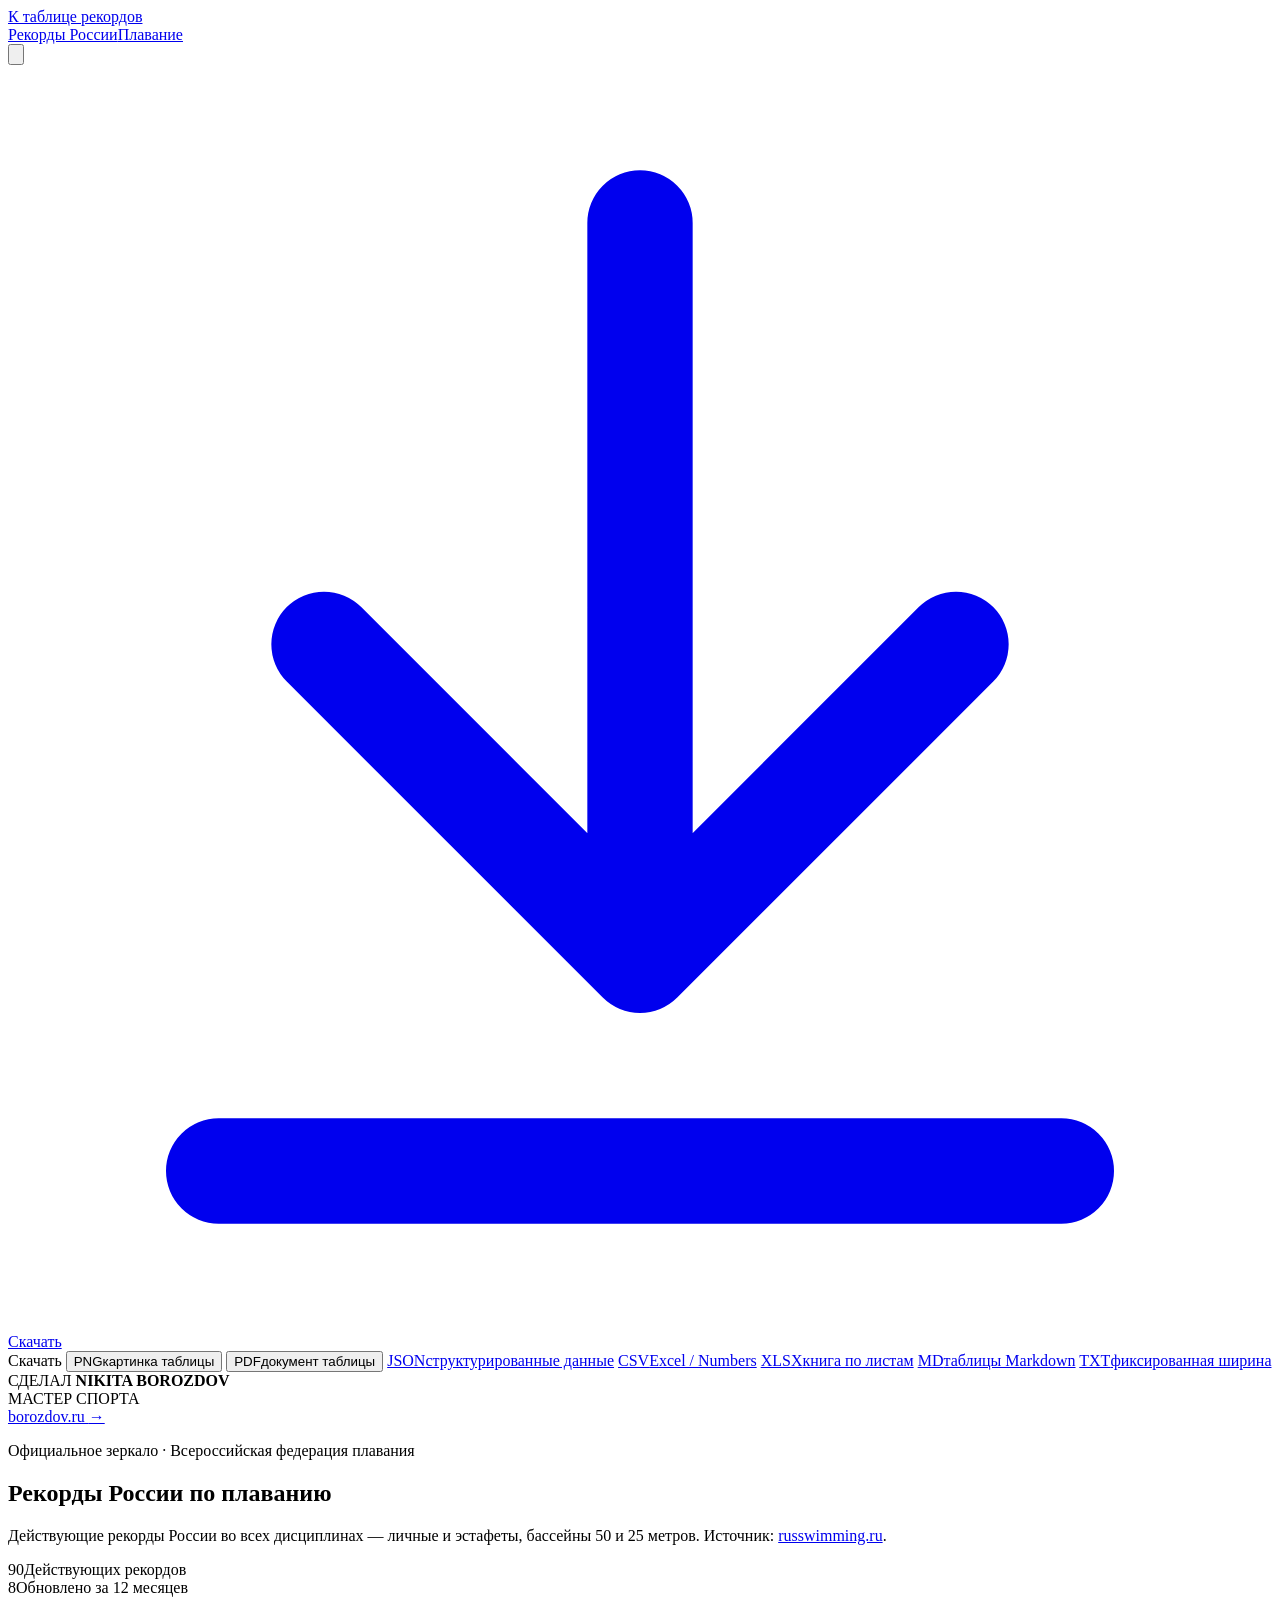
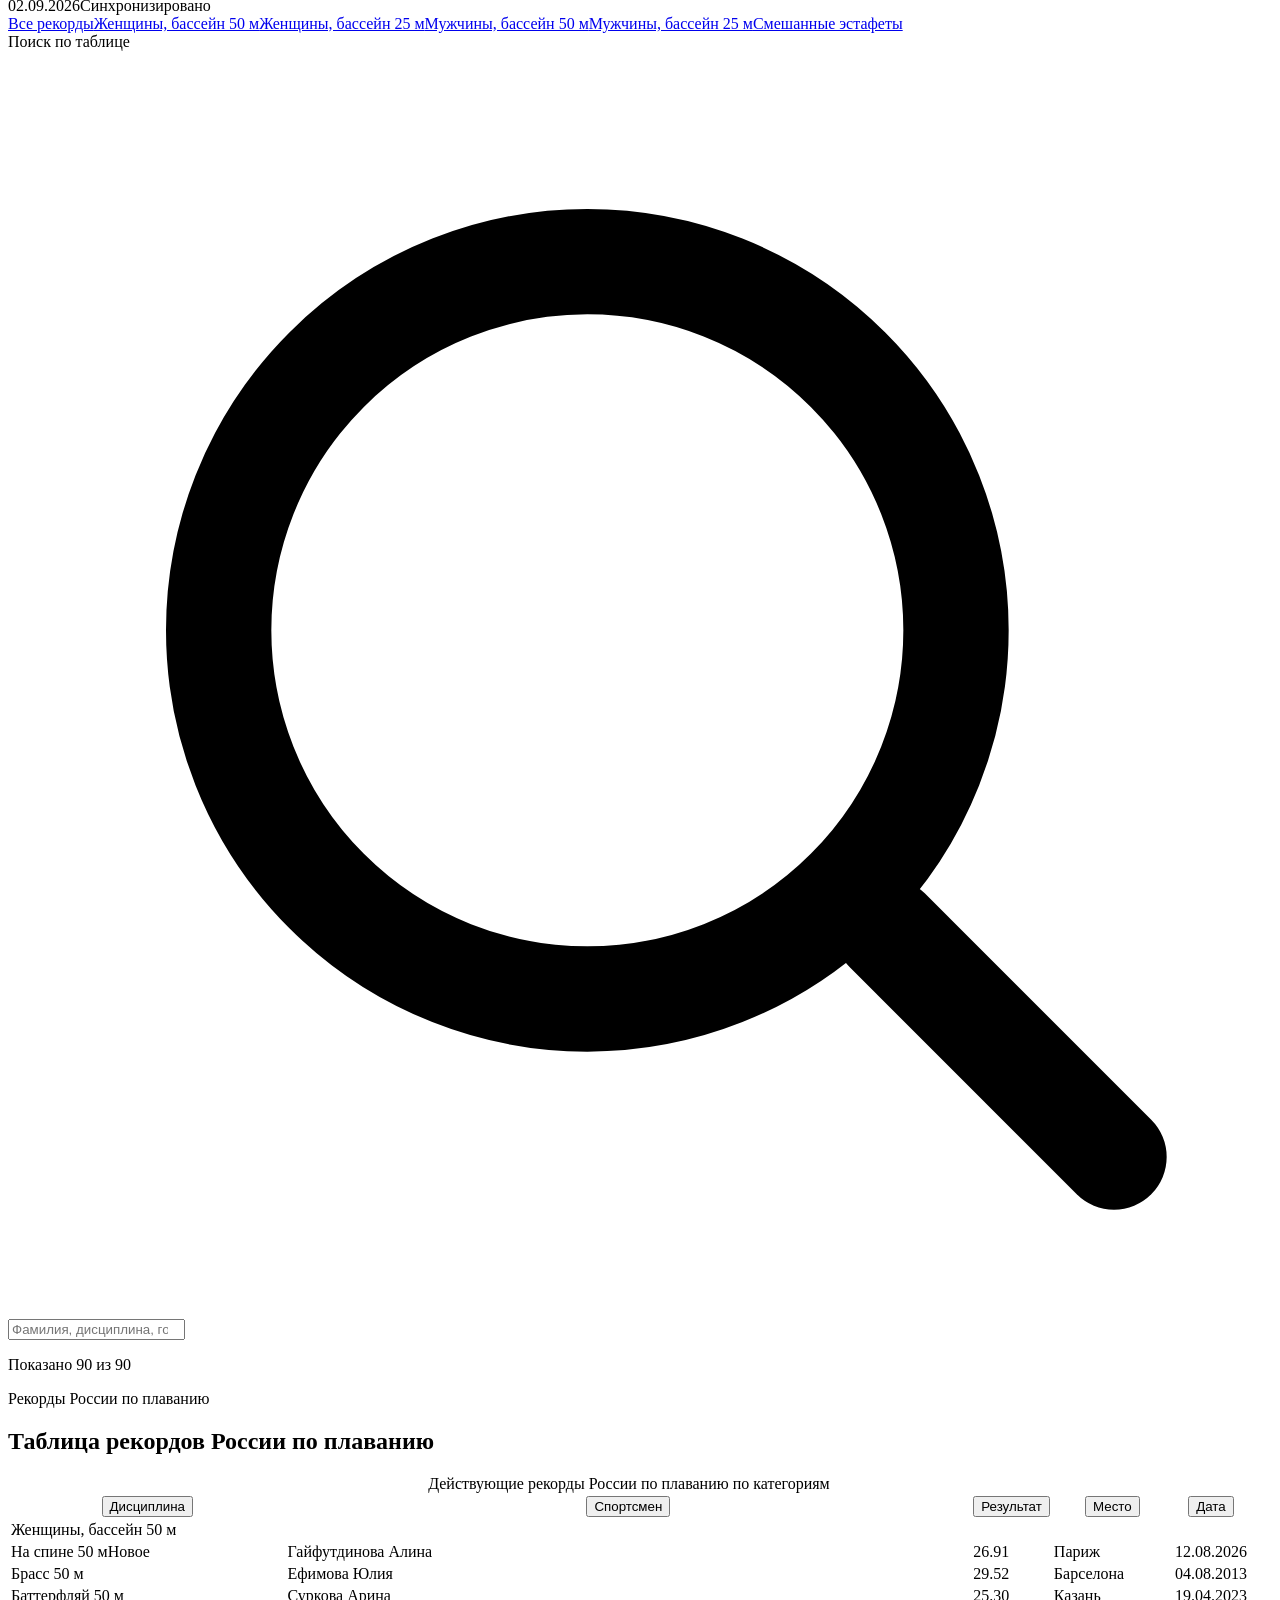
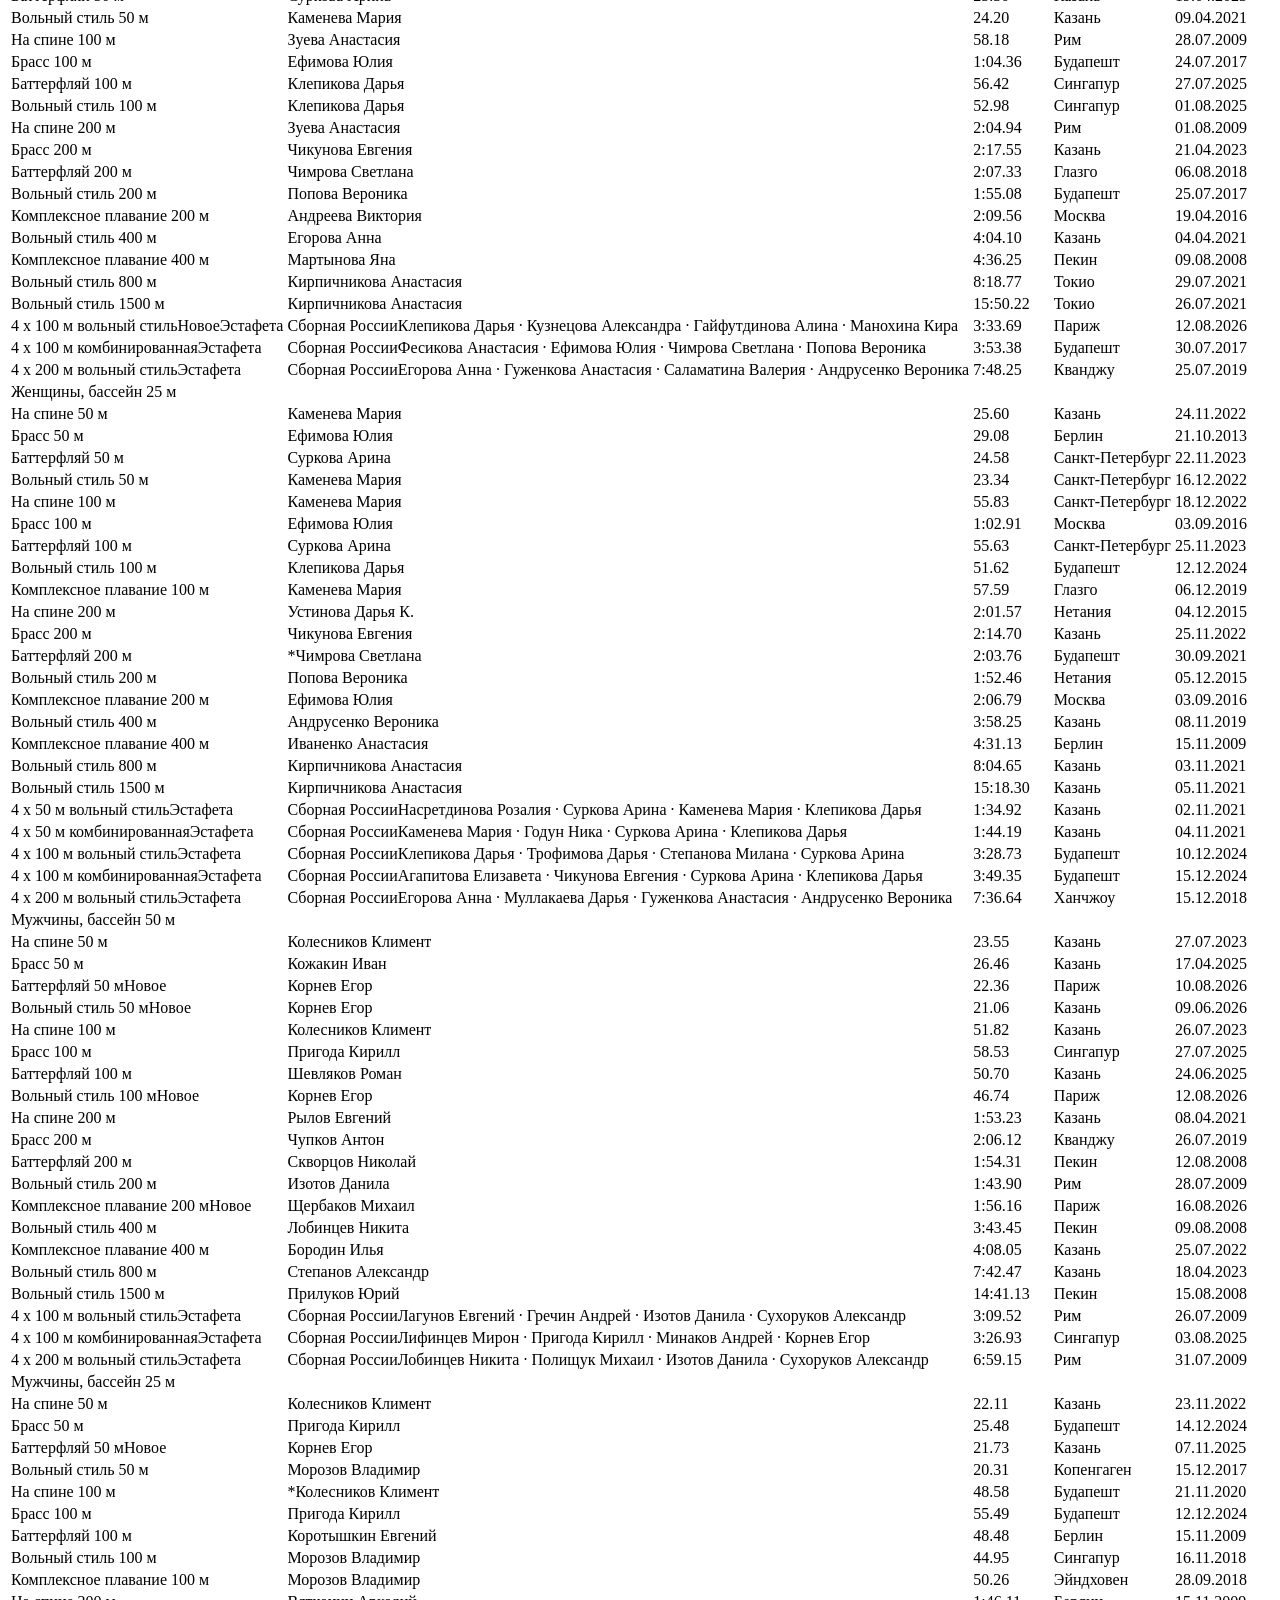
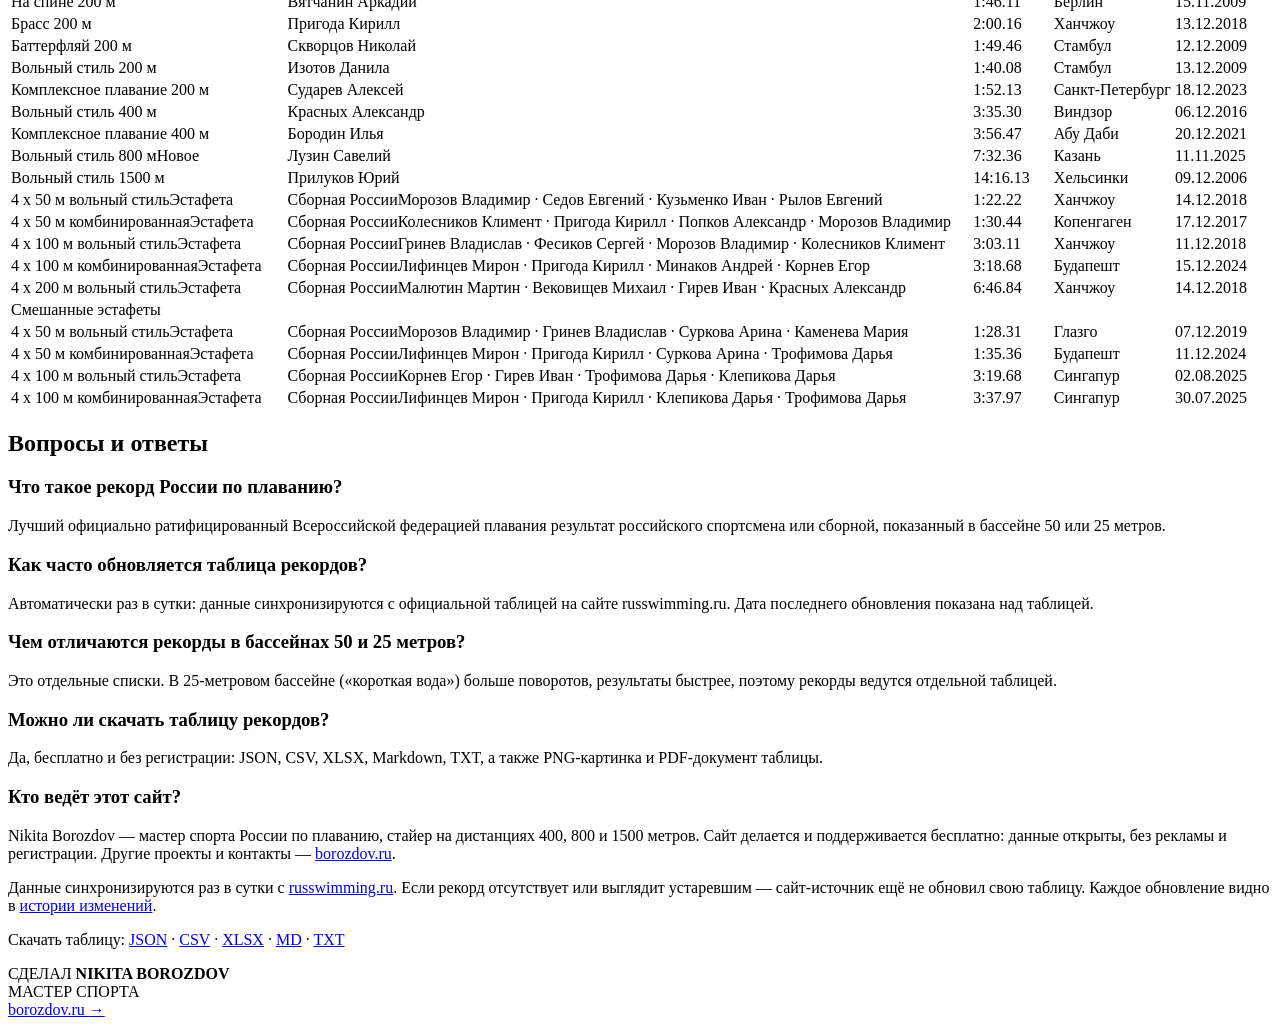
==== public/index.html @ 1150b436 "fix: заголовок группы на мобильном прижат к краю — специфичность CSS table.records tbody td { paddin" ====
<!doctype html>
<html lang="ru" class="no-js" data-theme="obsidian">
<head>
<meta charset="utf-8">
<meta name="viewport" content="width=device-width, initial-scale=1, viewport-fit=cover">
<meta name="theme-color" id="theme-color" content="#0d0d0d">
<script>
(function () {
  var d = document.documentElement;
  d.classList.remove("no-js");
  var lik = "obsidian";
  try {
    var saved = localStorage.getItem("lik");
    if (saved === "titan" || saved === "obsidian") lik = saved;
    else if (window.matchMedia("(prefers-color-scheme: light)").matches) lik = "titan";
  } catch (e) {}
  d.setAttribute("data-theme", lik);
  var m = document.getElementById("theme-color");
  if (m) m.setAttribute("content", lik === "titan" ? "#fafafa" : "#0d0d0d");
})();
</script>
<title>Рекорды России по плаванию — таблица 2026, бассейны 50 и 25 м</title>
<meta name="description" content="Действующие рекорды России по плаванию: мужчины, женщины и эстафеты, бассейны 50 и 25 м. Таблица обновляется ежедневно. Скачать бесплатно: JSON, CSV, XLSX, PDF.">
<meta name="keywords" content="рекорды России по плаванию, плавание рекорды, вольный стиль, брасс, баттерфляй, на спине, комплексное плавание, бассейн 50м, бассейн 25м, russwimming">
<meta name="robots" content="index, follow">
<meta name="author" content="Никита Бороздов">
<link rel="canonical" href="https://russwimming-records.borozdov.ru/">
<meta property="og:type" content="website">
<meta property="og:site_name" content="Рекорды России по плаванию">
<meta property="og:title" content="Рекорды России по плаванию">
<meta property="og:description" content="Действующие рекорды России по плаванию: мужчины, женщины и эстафеты, бассейны 50 и 25 м. Таблица обновляется ежедневно. Скачать бесплатно: JSON, CSV, XLSX, PDF.">
<meta property="og:url" content="https://russwimming-records.borozdov.ru/">
<meta property="og:locale" content="ru_RU">
<meta property="og:image" content="https://russwimming-records.borozdov.ru/og-image.png">
<meta property="og:image:width" content="1200">
<meta property="og:image:height" content="630">
<meta property="og:image:alt" content="Рекорды России по плаванию — актуальная таблица">
<meta name="twitter:card" content="summary_large_image">
<meta name="twitter:title" content="Рекорды России по плаванию">
<meta name="twitter:description" content="Действующие рекорды России по плаванию: мужчины, женщины и эстафеты, бассейны 50 и 25 м. Таблица обновляется ежедневно. Скачать бесплатно: JSON, CSV, XLSX, PDF.">
<meta name="twitter:image" content="https://russwimming-records.borozdov.ru/og-image.png">
<meta name="google-site-verification" content="qOwWmdq24kGcVTyxc1GL2W8TxQk63Z5lBH3NSv4hH4s">
<meta name="yandex-verification" content="80f947e774535d84">
<link rel="icon" href="data:image/svg+xml;utf8,<svg xmlns='http://www.w3.org/2000/svg' viewBox='0 0 100 100'><rect width='100' height='100' rx='16' fill='%23fafafa'/><text x='49' y='72.5' text-anchor='middle' font-family='Inter,Helvetica Neue,Helvetica,Arial,sans-serif' font-weight='600' font-size='62' fill='%230d0d0d'>Р</text></svg>">
<link rel="icon" href="/favicon.ico" sizes="48x48">
<link rel="apple-touch-icon" href="/apple-touch-icon.png">
<meta name="apple-mobile-web-app-title" content="Рекорды">
<meta name="mobile-web-app-capable" content="yes">
<meta name="apple-mobile-web-app-capable" content="yes">
<meta name="apple-mobile-web-app-status-bar-style" content="default">
<link rel="manifest" href="/site.webmanifest">
<link rel="apple-touch-startup-image" media="screen and (device-width: 440px) and (device-height: 956px) and (-webkit-device-pixel-ratio: 3) and (orientation: portrait)" href="/splash/440x956-3x.png">
<link rel="apple-touch-startup-image" media="screen and (device-width: 430px) and (device-height: 932px) and (-webkit-device-pixel-ratio: 3) and (orientation: portrait)" href="/splash/430x932-3x.png">
<link rel="apple-touch-startup-image" media="screen and (device-width: 428px) and (device-height: 926px) and (-webkit-device-pixel-ratio: 3) and (orientation: portrait)" href="/splash/428x926-3x.png">
<link rel="apple-touch-startup-image" media="screen and (device-width: 420px) and (device-height: 912px) and (-webkit-device-pixel-ratio: 3) and (orientation: portrait)" href="/splash/420x912-3x.png">
<link rel="apple-touch-startup-image" media="screen and (device-width: 414px) and (device-height: 896px) and (-webkit-device-pixel-ratio: 3) and (orientation: portrait)" href="/splash/414x896-3x.png">
<link rel="apple-touch-startup-image" media="screen and (device-width: 414px) and (device-height: 896px) and (-webkit-device-pixel-ratio: 2) and (orientation: portrait)" href="/splash/414x896-2x.png">
<link rel="apple-touch-startup-image" media="screen and (device-width: 414px) and (device-height: 736px) and (-webkit-device-pixel-ratio: 3) and (orientation: portrait)" href="/splash/414x736-3x.png">
<link rel="apple-touch-startup-image" media="screen and (device-width: 402px) and (device-height: 874px) and (-webkit-device-pixel-ratio: 3) and (orientation: portrait)" href="/splash/402x874-3x.png">
<link rel="apple-touch-startup-image" media="screen and (device-width: 393px) and (device-height: 852px) and (-webkit-device-pixel-ratio: 3) and (orientation: portrait)" href="/splash/393x852-3x.png">
<link rel="apple-touch-startup-image" media="screen and (device-width: 390px) and (device-height: 844px) and (-webkit-device-pixel-ratio: 3) and (orientation: portrait)" href="/splash/390x844-3x.png">
<link rel="apple-touch-startup-image" media="screen and (device-width: 375px) and (device-height: 812px) and (-webkit-device-pixel-ratio: 3) and (orientation: portrait)" href="/splash/375x812-3x.png">
<link rel="apple-touch-startup-image" media="screen and (device-width: 375px) and (device-height: 667px) and (-webkit-device-pixel-ratio: 2) and (orientation: portrait)" href="/splash/375x667-2x.png">
<link rel="apple-touch-startup-image" media="screen and (device-width: 1032px) and (device-height: 1376px) and (-webkit-device-pixel-ratio: 2) and (orientation: portrait)" href="/splash/1032x1376-2x.png">
<link rel="apple-touch-startup-image" media="screen and (device-width: 1032px) and (device-height: 1376px) and (-webkit-device-pixel-ratio: 2) and (orientation: landscape)" href="/splash/1032x1376-2x-landscape.png">
<link rel="apple-touch-startup-image" media="screen and (device-width: 1024px) and (device-height: 1366px) and (-webkit-device-pixel-ratio: 2) and (orientation: portrait)" href="/splash/1024x1366-2x.png">
<link rel="apple-touch-startup-image" media="screen and (device-width: 1024px) and (device-height: 1366px) and (-webkit-device-pixel-ratio: 2) and (orientation: landscape)" href="/splash/1024x1366-2x-landscape.png">
<link rel="apple-touch-startup-image" media="screen and (device-width: 834px) and (device-height: 1210px) and (-webkit-device-pixel-ratio: 2) and (orientation: portrait)" href="/splash/834x1210-2x.png">
<link rel="apple-touch-startup-image" media="screen and (device-width: 834px) and (device-height: 1210px) and (-webkit-device-pixel-ratio: 2) and (orientation: landscape)" href="/splash/834x1210-2x-landscape.png">
<link rel="apple-touch-startup-image" media="screen and (device-width: 834px) and (device-height: 1194px) and (-webkit-device-pixel-ratio: 2) and (orientation: portrait)" href="/splash/834x1194-2x.png">
<link rel="apple-touch-startup-image" media="screen and (device-width: 834px) and (device-height: 1194px) and (-webkit-device-pixel-ratio: 2) and (orientation: landscape)" href="/splash/834x1194-2x-landscape.png">
<link rel="apple-touch-startup-image" media="screen and (device-width: 834px) and (device-height: 1112px) and (-webkit-device-pixel-ratio: 2) and (orientation: portrait)" href="/splash/834x1112-2x.png">
<link rel="apple-touch-startup-image" media="screen and (device-width: 834px) and (device-height: 1112px) and (-webkit-device-pixel-ratio: 2) and (orientation: landscape)" href="/splash/834x1112-2x-landscape.png">
<link rel="apple-touch-startup-image" media="screen and (device-width: 820px) and (device-height: 1180px) and (-webkit-device-pixel-ratio: 2) and (orientation: portrait)" href="/splash/820x1180-2x.png">
<link rel="apple-touch-startup-image" media="screen and (device-width: 820px) and (device-height: 1180px) and (-webkit-device-pixel-ratio: 2) and (orientation: landscape)" href="/splash/820x1180-2x-landscape.png">
<link rel="apple-touch-startup-image" media="screen and (device-width: 810px) and (device-height: 1080px) and (-webkit-device-pixel-ratio: 2) and (orientation: portrait)" href="/splash/810x1080-2x.png">
<link rel="apple-touch-startup-image" media="screen and (device-width: 810px) and (device-height: 1080px) and (-webkit-device-pixel-ratio: 2) and (orientation: landscape)" href="/splash/810x1080-2x-landscape.png">
<link rel="apple-touch-startup-image" media="screen and (device-width: 768px) and (device-height: 1024px) and (-webkit-device-pixel-ratio: 2) and (orientation: portrait)" href="/splash/768x1024-2x.png">
<link rel="apple-touch-startup-image" media="screen and (device-width: 768px) and (device-height: 1024px) and (-webkit-device-pixel-ratio: 2) and (orientation: landscape)" href="/splash/768x1024-2x-landscape.png">
<link rel="apple-touch-startup-image" media="screen and (device-width: 744px) and (device-height: 1133px) and (-webkit-device-pixel-ratio: 2) and (orientation: portrait)" href="/splash/744x1133-2x.png">
<link rel="apple-touch-startup-image" media="screen and (device-width: 744px) and (device-height: 1133px) and (-webkit-device-pixel-ratio: 2) and (orientation: landscape)" href="/splash/744x1133-2x-landscape.png">
<link rel="preload" href="/assets/fonts/inter-cyrillic.woff2?v=aebf2ab4" as="font" type="font/woff2" crossorigin>
<link rel="preload" href="/assets/fonts/inter-latin.woff2?v=c9407645" as="font" type="font/woff2" crossorigin>
<link rel="preload" href="/assets/fonts/jetbrains-mono-latin.woff2?v=2c32b9b3" as="font" type="font/woff2" crossorigin>
<style>/* Локальные шрифты. Сгенерировано scripts/fetch_fonts.py — руками не править. */

@font-face {
  font-family: 'Inter';
  font-style: normal;
  font-weight: 400 700;
  font-display: swap;
  src: url('/assets/fonts/inter-cyrillic.woff2?v=aebf2ab4') format('woff2');
  unicode-range: U+0301, U+0400-045F, U+0490-0491, U+04B0-04B1, U+2116;
}

@font-face {
  font-family: 'Inter';
  font-style: normal;
  font-weight: 400 700;
  font-display: swap;
  src: url('/assets/fonts/inter-latin.woff2?v=c9407645') format('woff2');
  unicode-range: U+0000-00FF, U+0131, U+0152-0153, U+02BB-02BC, U+02C6, U+02DA, U+02DC, U+0304, U+0308, U+0329, U+2000-206F, U+20AC, U+2122, U+2191, U+2193, U+2212, U+2215, U+FEFF, U+FFFD;
}

@font-face {
  font-family: 'JetBrains Mono';
  font-style: normal;
  font-weight: 400 700;
  font-display: swap;
  src: url('/assets/fonts/jetbrains-mono-cyrillic.woff2?v=4995a9a4') format('woff2');
  unicode-range: U+0301, U+0400-045F, U+0490-0491, U+04B0-04B1, U+2116;
}

@font-face {
  font-family: 'JetBrains Mono';
  font-style: normal;
  font-weight: 400 700;
  font-display: swap;
  src: url('/assets/fonts/jetbrains-mono-latin.woff2?v=2c32b9b3') format('woff2');
  unicode-range: U+0000-00FF, U+0131, U+0152-0153, U+02BB-02BC, U+02C6, U+02DA, U+02DC, U+0304, U+0308, U+0329, U+2000-206F, U+20AC, U+2122, U+2191, U+2193, U+2212, U+2215, U+FEFF, U+FFFD;
}
</style>
<link rel="stylesheet" href="/assets/style.css?v=679a16e6">
<script>
(function () {
  function start() {
    (function(m,e,t,r,i,k,a){
        m[i]=m[i]||function(){(m[i].a=m[i].a||[]).push(arguments)};
        m[i].l=1*new Date();
        for (var j = 0; j < document.scripts.length; j++) {if (document.scripts[j].src === r) { return; }}
        k=e.createElement(t),a=e.getElementsByTagName(t)[0],k.async=1,k.src=r,a.parentNode.insertBefore(k,a)
    })(window, document,'script','https://mc.yandex.ru/metrika/tag.js?id=109049034', 'ym');
    ym(109049034, 'init', {ssr:true, webvisor:true, clickmap:true, ecommerce:"dataLayer", referrer: document.referrer, url: location.href, accurateTrackBounce:true, trackLinks:true});
  }
  if (document.readyState === "complete") start();
  else window.addEventListener("load", start, { once: true });
})();
</script>
<noscript><div><img src="https://mc.yandex.ru/watch/109049034" style="position:absolute; left:-9999px;" alt=""></div></noscript>
<script type="application/ld+json">{"@context": "https://schema.org", "@graph": [{"@type": "WebSite", "@id": "https://russwimming-records.borozdov.ru/#website", "url": "https://russwimming-records.borozdov.ru/", "name": "Рекорды России по плаванию", "description": "Действующие рекорды России по плаванию: мужчины, женщины и эстафеты, бассейны 50 и 25 м. Таблица обновляется ежедневно. Скачать бесплатно: JSON, CSV, XLSX, PDF.", "inLanguage": "ru", "publisher": {"@type": "Person", "name": "Никита Бороздов", "url": "https://borozdov.ru/"}}, {"@type": "Dataset", "@id": "https://russwimming-records.borozdov.ru/#dataset", "name": "Рекорды России по плаванию", "description": "Действующие рекорды России по плаванию: мужчины, женщины и эстафеты, бассейны 50 и 25 м. Таблица обновляется ежедневно. Скачать бесплатно: JSON, CSV, XLSX, PDF.", "url": "https://russwimming-records.borozdov.ru/", "inLanguage": "ru", "keywords": ["рекорды России", "плавание", "бассейн 50 м", "бассейн 25 м", "эстафеты"], "dateModified": "2026-09-02T11:05:50Z", "temporalCoverage": "2006/2026", "isBasedOn": "https://russwimming.ru/records/russia/", "license": "https://creativecommons.org/licenses/by/4.0/", "creator": {"@type": "Organization", "name": "Всероссийская федерация плавания", "url": "https://russwimming.ru"}, "distribution": [{"@type": "DataDownload", "encodingFormat": "application/json", "contentUrl": "https://russwimming-records.borozdov.ru/records.json"}, {"@type": "DataDownload", "encodingFormat": "text/csv", "contentUrl": "https://russwimming-records.borozdov.ru/records.csv"}, {"@type": "DataDownload", "encodingFormat": "application/vnd.openxmlformats-officedocument.spreadsheetml.sheet", "contentUrl": "https://russwimming-records.borozdov.ru/records.xlsx"}, {"@type": "DataDownload", "encodingFormat": "text/markdown", "contentUrl": "https://russwimming-records.borozdov.ru/records.md"}, {"@type": "DataDownload", "encodingFormat": "text/plain", "contentUrl": "https://russwimming-records.borozdov.ru/records.txt"}]}, {"@type": "FAQPage", "@id": "https://russwimming-records.borozdov.ru/#faq", "mainEntity": [{"@type": "Question", "name": "Что такое рекорд России по плаванию?", "acceptedAnswer": {"@type": "Answer", "text": "Лучший официально ратифицированный Всероссийской федерацией плавания результат российского спортсмена или сборной, показанный в бассейне 50 или 25 метров."}}, {"@type": "Question", "name": "Как часто обновляется таблица рекордов?", "acceptedAnswer": {"@type": "Answer", "text": "Автоматически раз в сутки: данные синхронизируются с официальной таблицей на сайте russwimming.ru. Дата последнего обновления показана над таблицей."}}, {"@type": "Question", "name": "Чем отличаются рекорды в бассейнах 50 и 25 метров?", "acceptedAnswer": {"@type": "Answer", "text": "Это отдельные списки. В 25-метровом бассейне («короткая вода») больше поворотов, результаты быстрее, поэтому рекорды ведутся отдельной таблицей."}}, {"@type": "Question", "name": "Можно ли скачать таблицу рекордов?", "acceptedAnswer": {"@type": "Answer", "text": "Да, бесплатно и без регистрации: JSON, CSV, XLSX, Markdown, TXT, а также PNG-картинка и PDF-документ таблицы."}}, {"@type": "Question", "name": "Кто ведёт этот сайт?", "acceptedAnswer": {"@type": "Answer", "text": "Nikita Borozdov — мастер спорта России по плаванию, стайер на дистанциях 400, 800 и 1500 метров. Сайт делается и поддерживается бесплатно: данные открыты, без рекламы и регистрации. Другие проекты и контакты — borozdov.ru."}}]}]}</script>
</head>
<body>
<a class="skip-link" href="#table">К таблице рекордов</a>

<header class="site-header">
  <div class="shell header-inner">
    <div class="brand">
      <a class="wordmark" href="/">Рекорды России<span class="wordmark-sub">Плавание</span></a>
    </div>
    <div class="header-actions">
      <button class="icon-btn js-only" id="theme-toggle" aria-label="Сменить лик"><svg viewBox="0 0 24 24" fill="none" stroke="currentColor" stroke-width="2" stroke-linecap="round" stroke-linejoin="round" aria-hidden="true"><circle cx="12" cy="12" r="4"/><path d="M12 2v2M12 20v2M4.93 4.93l1.41 1.41M17.66 17.66l1.41 1.41M2 12h2M20 12h2M4.93 19.07l1.41-1.41M17.66 6.34l1.41-1.41"/></svg></button>
      <div class="dl" id="dl-menu">
        <a class="btn btn-primary" id="dl-btn" href="#downloads" aria-haspopup="true" aria-expanded="false" aria-controls="dl-panel">
          <svg viewBox="0 0 24 24" fill="none" stroke="currentColor" stroke-width="2" stroke-linecap="round" stroke-linejoin="round" aria-hidden="true"><path d="M12 3v12M6 11l6 6 6-6M4 21h16"/></svg>
          <span class="btn-label">Скачать</span>
        </a>
        <div class="dl-panel" id="dl-panel">
          <span class="label dl-title" aria-hidden="true">Скачать</span>
          <button type="button" class="js-only" id="dl-png-btn"><span class="fmt">PNG</span><span class="hint">картинка таблицы</span></button>
          <button type="button" class="js-only" id="dl-pdf-btn"><span class="fmt">PDF</span><span class="hint">документ таблицы</span></button>
          <span class="dl-sep js-only" role="separator"></span>
          <a href="/records.json" download><span class="fmt">JSON</span><span class="hint">структурированные данные</span></a>
          <a href="/records.csv" download><span class="fmt">CSV</span><span class="hint">Excel / Numbers</span></a>
          <a href="/records.xlsx" download><span class="fmt">XLSX</span><span class="hint">книга по листам</span></a>
          <a href="/records.md" download><span class="fmt">MD</span><span class="hint">таблицы Markdown</span></a>
          <a href="/records.txt" download><span class="fmt">TXT</span><span class="hint">фиксированная ширина</span></a>
          <span class="dl-sep js-only" id="install-sep" role="separator" hidden></span>
          <button type="button" class="js-only" id="install" hidden><span class="fmt">APP</span><span class="hint">установить приложение</span></button>
        </div>
      </div>
    </div>
  </div>
</header>
<p class="net-note label js-only" id="net-note" hidden></p>

<div class="author-strip">
  <div class="shell author-strip-inner">
    <div class="signature">СДЕЛАЛ <b>NIKITA BOROZDOV</b><br>МАСТЕР СПОРТА</div>
    <a class="btn author-link" href="https://borozdov.ru/?utm_source=russwimming-records.borozdov.ru&amp;utm_medium=referral&amp;utm_campaign=header" rel="author noopener" target="_blank">borozdov.ru <span class="arrow" aria-hidden="true">&#8594;</span></a>
  </div>
</div>

<main class="shell" id="main">
  <section class="hero">
    <p class="label">Официальное зеркало · Всероссийская федерация плавания</p>
    <h1>Рекорды России по плаванию</h1>
    <p class="hero-meta">Действующие рекорды России во всех дисциплинах — личные и эстафеты, бассейны 50 и 25 метров. Источник: <a href="https://russwimming.ru/records/russia/" rel="noopener" target="_blank">russwimming.ru</a>.</p>
    <div class="stat-strip"><div class="stat"><span class="stat-value">90</span><span class="label">Действующих рекордов</span></div><div class="stat"><span class="stat-value">8</span><span class="label">Обновлено за 12 месяцев</span></div><div class="stat"><span class="stat-value">02.09.2026</span><span class="label">Синхронизировано</span></div></div>
  </section>

  <nav class="cat-nav" aria-label="Категории рекордов"><a class="cat-link is-current" href="/" aria-current="page">Все рекорды</a><a class="cat-link" href="/women-lcm/">Женщины, бассейн 50 м</a><a class="cat-link" href="/women-scm/">Женщины, бассейн 25 м</a><a class="cat-link" href="/men-lcm/">Мужчины, бассейн 50 м</a><a class="cat-link" href="/men-scm/">Мужчины, бассейн 25 м</a><a class="cat-link" href="/mixed/">Смешанные эстафеты</a></nav>

  <section class="controls js-only" aria-label="Поиск и фильтры">
    <div class="search-row">
      <label class="search">
        <span class="sr-only">Поиск по таблице</span>
        <svg class="search-icon" viewBox="0 0 24 24" fill="none" stroke="currentColor" stroke-width="2" stroke-linecap="round" aria-hidden="true"><circle cx="11" cy="11" r="7"/><path d="m21 21-4.3-4.3"/></svg>
        <input id="search" type="search" placeholder="Фамилия, дисциплина, город…" autocomplete="off" autocorrect="off" autocapitalize="off" spellcheck="false" enterkeyhint="search">
      </label>
      <p class="result-count label" id="visible-count" role="status" aria-live="polite">Показано 90 из 90</p>
    </div>
    <div class="filters" id="filters"></div>
  </section>

  <p class="print-head"><span class="print-title">Рекорды России по плаванию</span><span class="print-meta"></span></p>

  <section id="table" tabindex="-1" aria-labelledby="table-h">
    <h2 id="table-h" class="sr-only">Таблица рекордов России по плаванию</h2>
    <div class="table-frame"><div class="table-scroll"><table class="records" role="table"><caption class="sr-only">Действующие рекорды России по плаванию по категориям</caption><thead role="rowgroup"><tr role="row"><th scope="col" role="columnheader" class="col-disc th-sortable" data-key="disc" aria-sort="none"><button type="button" class="th-btn">Дисциплина<span class="sort-ind" aria-hidden="true"></span></button></th><th scope="col" role="columnheader" class="col-athlete th-sortable" data-key="athlete" aria-sort="none"><button type="button" class="th-btn">Спортсмен<span class="sort-ind" aria-hidden="true"></span></button></th><th scope="col" role="columnheader" class="col-result th-sortable" data-key="result" aria-sort="none"><button type="button" class="th-btn">Результат<span class="sort-ind" aria-hidden="true"></span></button></th><th scope="col" role="columnheader" class="col-location th-sortable" data-key="location" aria-sort="none"><button type="button" class="th-btn">Место<span class="sort-ind" aria-hidden="true"></span></button></th><th scope="col" role="columnheader" class="col-date th-sortable" data-key="date" aria-sort="none"><button type="button" class="th-btn">Дата<span class="sort-ind" aria-hidden="true"></span></button></th></tr></thead><tbody role="rowgroup" data-cat="women-lcm" aria-label="Женщины, бассейн 50 м"><tr class="group-row" role="row"><td role="cell" colspan="5"><span class="group-title">Женщины, бассейн 50 м</span></td></tr><tr role="row" data-i="1" data-sex="women" data-pool="lcm" data-stroke="backstroke" data-relay="0" data-date="2026-08-12" data-sec="26.91"><td role="cell" class="col-disc"><span class="disc-name">На спине 50 м</span><span class="badge badge-fresh">Новое</span></td><td role="cell" class="col-athlete">Гайфутдинова Алина</td><td role="cell" class="col-result" data-label="Результат"><span class="result-value">26.91</span></td><td role="cell" class="col-location" data-label="Место">Париж</td><td role="cell" class="col-date" data-label="Дата"><time datetime="2026-08-12">12.08.2026</time></td></tr><tr role="row" data-i="2" data-sex="women" data-pool="lcm" data-stroke="breaststroke" data-relay="0" data-date="2013-08-04" data-sec="29.52"><td role="cell" class="col-disc"><span class="disc-name">Брасс 50 м</span></td><td role="cell" class="col-athlete">Ефимова Юлия</td><td role="cell" class="col-result" data-label="Результат"><span class="result-value">29.52</span></td><td role="cell" class="col-location" data-label="Место">Барселона</td><td role="cell" class="col-date" data-label="Дата"><time datetime="2013-08-04">04.08.2013</time></td></tr><tr role="row" data-i="3" data-sex="women" data-pool="lcm" data-stroke="butterfly" data-relay="0" data-date="2023-04-19" data-sec="25.3"><td role="cell" class="col-disc"><span class="disc-name">Баттерфляй 50 м</span></td><td role="cell" class="col-athlete">Суркова Арина</td><td role="cell" class="col-result" data-label="Результат"><span class="result-value">25.30</span></td><td role="cell" class="col-location" data-label="Место">Казань</td><td role="cell" class="col-date" data-label="Дата"><time datetime="2023-04-19">19.04.2023</time></td></tr><tr role="row" data-i="4" data-sex="women" data-pool="lcm" data-stroke="freestyle" data-relay="0" data-date="2021-04-09" data-sec="24.2"><td role="cell" class="col-disc"><span class="disc-name">Вольный стиль 50 м</span></td><td role="cell" class="col-athlete">Каменева Мария</td><td role="cell" class="col-result" data-label="Результат"><span class="result-value">24.20</span></td><td role="cell" class="col-location" data-label="Место">Казань</td><td role="cell" class="col-date" data-label="Дата"><time datetime="2021-04-09">09.04.2021</time></td></tr><tr role="row" data-i="5" data-sex="women" data-pool="lcm" data-stroke="backstroke" data-relay="0" data-date="2009-07-28" data-sec="58.18"><td role="cell" class="col-disc"><span class="disc-name">На спине 100 м</span></td><td role="cell" class="col-athlete">Зуева Анастасия</td><td role="cell" class="col-result" data-label="Результат"><span class="result-value">58.18</span></td><td role="cell" class="col-location" data-label="Место">Рим</td><td role="cell" class="col-date" data-label="Дата"><time datetime="2009-07-28">28.07.2009</time></td></tr><tr role="row" data-i="6" data-sex="women" data-pool="lcm" data-stroke="breaststroke" data-relay="0" data-date="2017-07-24" data-sec="64.36"><td role="cell" class="col-disc"><span class="disc-name">Брасс 100 м</span></td><td role="cell" class="col-athlete">Ефимова Юлия</td><td role="cell" class="col-result" data-label="Результат"><span class="result-value">1:04.36</span></td><td role="cell" class="col-location" data-label="Место">Будапешт</td><td role="cell" class="col-date" data-label="Дата"><time datetime="2017-07-24">24.07.2017</time></td></tr><tr role="row" data-i="7" data-sex="women" data-pool="lcm" data-stroke="butterfly" data-relay="0" data-date="2025-07-27" data-sec="56.42"><td role="cell" class="col-disc"><span class="disc-name">Баттерфляй 100 м</span></td><td role="cell" class="col-athlete">Клепикова Дарья</td><td role="cell" class="col-result" data-label="Результат"><span class="result-value">56.42</span></td><td role="cell" class="col-location" data-label="Место">Сингапур</td><td role="cell" class="col-date" data-label="Дата"><time datetime="2025-07-27">27.07.2025</time></td></tr><tr role="row" data-i="8" data-sex="women" data-pool="lcm" data-stroke="freestyle" data-relay="0" data-date="2025-08-01" data-sec="52.98"><td role="cell" class="col-disc"><span class="disc-name">Вольный стиль 100 м</span></td><td role="cell" class="col-athlete">Клепикова Дарья</td><td role="cell" class="col-result" data-label="Результат"><span class="result-value">52.98</span></td><td role="cell" class="col-location" data-label="Место">Сингапур</td><td role="cell" class="col-date" data-label="Дата"><time datetime="2025-08-01">01.08.2025</time></td></tr><tr role="row" data-i="9" data-sex="women" data-pool="lcm" data-stroke="backstroke" data-relay="0" data-date="2009-08-01" data-sec="124.94"><td role="cell" class="col-disc"><span class="disc-name">На спине 200 м</span></td><td role="cell" class="col-athlete">Зуева Анастасия</td><td role="cell" class="col-result" data-label="Результат"><span class="result-value">2:04.94</span></td><td role="cell" class="col-location" data-label="Место">Рим</td><td role="cell" class="col-date" data-label="Дата"><time datetime="2009-08-01">01.08.2009</time></td></tr><tr role="row" data-i="10" data-sex="women" data-pool="lcm" data-stroke="breaststroke" data-relay="0" data-date="2023-04-21" data-sec="137.55"><td role="cell" class="col-disc"><span class="disc-name">Брасс 200 м</span></td><td role="cell" class="col-athlete">Чикунова Евгения</td><td role="cell" class="col-result" data-label="Результат"><span class="result-value">2:17.55</span></td><td role="cell" class="col-location" data-label="Место">Казань</td><td role="cell" class="col-date" data-label="Дата"><time datetime="2023-04-21">21.04.2023</time></td></tr><tr role="row" data-i="11" data-sex="women" data-pool="lcm" data-stroke="butterfly" data-relay="0" data-date="2018-08-06" data-sec="127.33"><td role="cell" class="col-disc"><span class="disc-name">Баттерфляй 200 м</span></td><td role="cell" class="col-athlete">Чимрова Светлана</td><td role="cell" class="col-result" data-label="Результат"><span class="result-value">2:07.33</span></td><td role="cell" class="col-location" data-label="Место">Глазго</td><td role="cell" class="col-date" data-label="Дата"><time datetime="2018-08-06">06.08.2018</time></td></tr><tr role="row" data-i="12" data-sex="women" data-pool="lcm" data-stroke="freestyle" data-relay="0" data-date="2017-07-25" data-sec="115.08"><td role="cell" class="col-disc"><span class="disc-name">Вольный стиль 200 м</span></td><td role="cell" class="col-athlete">Попова Вероника</td><td role="cell" class="col-result" data-label="Результат"><span class="result-value">1:55.08</span></td><td role="cell" class="col-location" data-label="Место">Будапешт</td><td role="cell" class="col-date" data-label="Дата"><time datetime="2017-07-25">25.07.2017</time></td></tr><tr role="row" data-i="13" data-sex="women" data-pool="lcm" data-stroke="im" data-relay="0" data-date="2016-04-19" data-sec="129.56"><td role="cell" class="col-disc"><span class="disc-name">Комплексное плавание 200 м</span></td><td role="cell" class="col-athlete">Андреева Виктория</td><td role="cell" class="col-result" data-label="Результат"><span class="result-value">2:09.56</span></td><td role="cell" class="col-location" data-label="Место">Москва</td><td role="cell" class="col-date" data-label="Дата"><time datetime="2016-04-19">19.04.2016</time></td></tr><tr role="row" data-i="14" data-sex="women" data-pool="lcm" data-stroke="freestyle" data-relay="0" data-date="2021-04-04" data-sec="244.1"><td role="cell" class="col-disc"><span class="disc-name">Вольный стиль 400 м</span></td><td role="cell" class="col-athlete">Егорова Анна</td><td role="cell" class="col-result" data-label="Результат"><span class="result-value">4:04.10</span></td><td role="cell" class="col-location" data-label="Место">Казань</td><td role="cell" class="col-date" data-label="Дата"><time datetime="2021-04-04">04.04.2021</time></td></tr><tr role="row" data-i="15" data-sex="women" data-pool="lcm" data-stroke="im" data-relay="0" data-date="2008-08-09" data-sec="276.25"><td role="cell" class="col-disc"><span class="disc-name">Комплексное плавание 400 м</span></td><td role="cell" class="col-athlete">Мартынова Яна</td><td role="cell" class="col-result" data-label="Результат"><span class="result-value">4:36.25</span></td><td role="cell" class="col-location" data-label="Место">Пекин</td><td role="cell" class="col-date" data-label="Дата"><time datetime="2008-08-09">09.08.2008</time></td></tr><tr role="row" data-i="16" data-sex="women" data-pool="lcm" data-stroke="freestyle" data-relay="0" data-date="2021-07-29" data-sec="498.77"><td role="cell" class="col-disc"><span class="disc-name">Вольный стиль 800 м</span></td><td role="cell" class="col-athlete">Кирпичникова Анастасия</td><td role="cell" class="col-result" data-label="Результат"><span class="result-value">8:18.77</span></td><td role="cell" class="col-location" data-label="Место">Токио</td><td role="cell" class="col-date" data-label="Дата"><time datetime="2021-07-29">29.07.2021</time></td></tr><tr role="row" data-i="17" data-sex="women" data-pool="lcm" data-stroke="freestyle" data-relay="0" data-date="2021-07-26" data-sec="950.22"><td role="cell" class="col-disc"><span class="disc-name">Вольный стиль 1500 м</span></td><td role="cell" class="col-athlete">Кирпичникова Анастасия</td><td role="cell" class="col-result" data-label="Результат"><span class="result-value">15:50.22</span></td><td role="cell" class="col-location" data-label="Место">Токио</td><td role="cell" class="col-date" data-label="Дата"><time datetime="2021-07-26">26.07.2021</time></td></tr><tr role="row" data-i="18" data-sex="women" data-pool="lcm" data-stroke="freestyle" data-relay="1" data-date="2026-08-12" data-sec="213.69"><td role="cell" class="col-disc"><span class="disc-name">4 х 100 м вольный стиль</span><span class="badge badge-fresh">Новое</span><span class="badge badge-relay">Эстафета</span></td><td role="cell" class="col-athlete">Сборная России<span class="roster">Клепикова Дарья · Кузнецова Александра · Гайфутдинова Алина · Манохина Кира</span></td><td role="cell" class="col-result" data-label="Результат"><span class="result-value">3:33.69</span></td><td role="cell" class="col-location" data-label="Место">Париж</td><td role="cell" class="col-date" data-label="Дата"><time datetime="2026-08-12">12.08.2026</time></td></tr><tr role="row" data-i="19" data-sex="women" data-pool="lcm" data-stroke="medley_relay" data-relay="1" data-date="2017-07-30" data-sec="233.38"><td role="cell" class="col-disc"><span class="disc-name">4 х 100 м комбинированная</span><span class="badge badge-relay">Эстафета</span></td><td role="cell" class="col-athlete">Сборная России<span class="roster">Фесикова Анастасия · Ефимова Юлия · Чимрова Светлана · Попова Вероника</span></td><td role="cell" class="col-result" data-label="Результат"><span class="result-value">3:53.38</span></td><td role="cell" class="col-location" data-label="Место">Будапешт</td><td role="cell" class="col-date" data-label="Дата"><time datetime="2017-07-30">30.07.2017</time></td></tr><tr role="row" data-i="20" data-sex="women" data-pool="lcm" data-stroke="freestyle" data-relay="1" data-date="2019-07-25" data-sec="468.25"><td role="cell" class="col-disc"><span class="disc-name">4 х 200 м вольный стиль</span><span class="badge badge-relay">Эстафета</span></td><td role="cell" class="col-athlete">Сборная России<span class="roster">Егорова Анна · Гуженкова Анастасия · Саламатина Валерия · Андрусенко Вероника</span></td><td role="cell" class="col-result" data-label="Результат"><span class="result-value">7:48.25</span></td><td role="cell" class="col-location" data-label="Место">Кванджу</td><td role="cell" class="col-date" data-label="Дата"><time datetime="2019-07-25">25.07.2019</time></td></tr></tbody><tbody role="rowgroup" data-cat="women-scm" aria-label="Женщины, бассейн 25 м"><tr class="group-row" role="row"><td role="cell" colspan="5"><span class="group-title">Женщины, бассейн 25 м</span></td></tr><tr role="row" data-i="21" data-sex="women" data-pool="scm" data-stroke="backstroke" data-relay="0" data-date="2022-11-24" data-sec="25.6"><td role="cell" class="col-disc"><span class="disc-name">На спине 50 м</span></td><td role="cell" class="col-athlete">Каменева Мария</td><td role="cell" class="col-result" data-label="Результат"><span class="result-value">25.60</span></td><td role="cell" class="col-location" data-label="Место">Казань</td><td role="cell" class="col-date" data-label="Дата"><time datetime="2022-11-24">24.11.2022</time></td></tr><tr role="row" data-i="22" data-sex="women" data-pool="scm" data-stroke="breaststroke" data-relay="0" data-date="2013-10-21" data-sec="29.08"><td role="cell" class="col-disc"><span class="disc-name">Брасс 50 м</span></td><td role="cell" class="col-athlete">Ефимова Юлия</td><td role="cell" class="col-result" data-label="Результат"><span class="result-value">29.08</span></td><td role="cell" class="col-location" data-label="Место">Берлин</td><td role="cell" class="col-date" data-label="Дата"><time datetime="2013-10-21">21.10.2013</time></td></tr><tr role="row" data-i="23" data-sex="women" data-pool="scm" data-stroke="butterfly" data-relay="0" data-date="2023-11-22" data-sec="24.58"><td role="cell" class="col-disc"><span class="disc-name">Баттерфляй 50 м</span></td><td role="cell" class="col-athlete">Суркова Арина</td><td role="cell" class="col-result" data-label="Результат"><span class="result-value">24.58</span></td><td role="cell" class="col-location" data-label="Место">Санкт-Петербург</td><td role="cell" class="col-date" data-label="Дата"><time datetime="2023-11-22">22.11.2023</time></td></tr><tr role="row" data-i="24" data-sex="women" data-pool="scm" data-stroke="freestyle" data-relay="0" data-date="2022-12-16" data-sec="23.34"><td role="cell" class="col-disc"><span class="disc-name">Вольный стиль 50 м</span></td><td role="cell" class="col-athlete">Каменева Мария</td><td role="cell" class="col-result" data-label="Результат"><span class="result-value">23.34</span></td><td role="cell" class="col-location" data-label="Место">Санкт-Петербург</td><td role="cell" class="col-date" data-label="Дата"><time datetime="2022-12-16">16.12.2022</time></td></tr><tr role="row" data-i="25" data-sex="women" data-pool="scm" data-stroke="backstroke" data-relay="0" data-date="2022-12-18" data-sec="55.83"><td role="cell" class="col-disc"><span class="disc-name">На спине 100 м</span></td><td role="cell" class="col-athlete">Каменева Мария</td><td role="cell" class="col-result" data-label="Результат"><span class="result-value">55.83</span></td><td role="cell" class="col-location" data-label="Место">Санкт-Петербург</td><td role="cell" class="col-date" data-label="Дата"><time datetime="2022-12-18">18.12.2022</time></td></tr><tr role="row" data-i="26" data-sex="women" data-pool="scm" data-stroke="breaststroke" data-relay="0" data-date="2016-09-03" data-sec="62.91"><td role="cell" class="col-disc"><span class="disc-name">Брасс 100 м</span></td><td role="cell" class="col-athlete">Ефимова Юлия</td><td role="cell" class="col-result" data-label="Результат"><span class="result-value">1:02.91</span></td><td role="cell" class="col-location" data-label="Место">Москва</td><td role="cell" class="col-date" data-label="Дата"><time datetime="2016-09-03">03.09.2016</time></td></tr><tr role="row" data-i="27" data-sex="women" data-pool="scm" data-stroke="butterfly" data-relay="0" data-date="2023-11-25" data-sec="55.63"><td role="cell" class="col-disc"><span class="disc-name">Баттерфляй 100 м</span></td><td role="cell" class="col-athlete">Суркова Арина</td><td role="cell" class="col-result" data-label="Результат"><span class="result-value">55.63</span></td><td role="cell" class="col-location" data-label="Место">Санкт-Петербург</td><td role="cell" class="col-date" data-label="Дата"><time datetime="2023-11-25">25.11.2023</time></td></tr><tr role="row" data-i="28" data-sex="women" data-pool="scm" data-stroke="freestyle" data-relay="0" data-date="2024-12-12" data-sec="51.62"><td role="cell" class="col-disc"><span class="disc-name">Вольный стиль 100 м</span></td><td role="cell" class="col-athlete">Клепикова Дарья</td><td role="cell" class="col-result" data-label="Результат"><span class="result-value">51.62</span></td><td role="cell" class="col-location" data-label="Место">Будапешт</td><td role="cell" class="col-date" data-label="Дата"><time datetime="2024-12-12">12.12.2024</time></td></tr><tr role="row" data-i="29" data-sex="women" data-pool="scm" data-stroke="im" data-relay="0" data-date="2019-12-06" data-sec="57.59"><td role="cell" class="col-disc"><span class="disc-name">Комплексное плавание 100 м</span></td><td role="cell" class="col-athlete">Каменева Мария</td><td role="cell" class="col-result" data-label="Результат"><span class="result-value">57.59</span></td><td role="cell" class="col-location" data-label="Место">Глазго</td><td role="cell" class="col-date" data-label="Дата"><time datetime="2019-12-06">06.12.2019</time></td></tr><tr role="row" data-i="30" data-sex="women" data-pool="scm" data-stroke="backstroke" data-relay="0" data-date="2015-12-04" data-sec="121.57"><td role="cell" class="col-disc"><span class="disc-name">На спине 200 м</span></td><td role="cell" class="col-athlete">Устинова Дарья К.</td><td role="cell" class="col-result" data-label="Результат"><span class="result-value">2:01.57</span></td><td role="cell" class="col-location" data-label="Место">Нетания</td><td role="cell" class="col-date" data-label="Дата"><time datetime="2015-12-04">04.12.2015</time></td></tr><tr role="row" data-i="31" data-sex="women" data-pool="scm" data-stroke="breaststroke" data-relay="0" data-date="2022-11-25" data-sec="134.7"><td role="cell" class="col-disc"><span class="disc-name">Брасс 200 м</span></td><td role="cell" class="col-athlete">Чикунова Евгения</td><td role="cell" class="col-result" data-label="Результат"><span class="result-value">2:14.70</span></td><td role="cell" class="col-location" data-label="Место">Казань</td><td role="cell" class="col-date" data-label="Дата"><time datetime="2022-11-25">25.11.2022</time></td></tr><tr role="row" data-i="32" data-sex="women" data-pool="scm" data-stroke="butterfly" data-relay="0" data-date="2021-09-30" data-sec="123.76"><td role="cell" class="col-disc"><span class="disc-name">Баттерфляй 200 м</span></td><td role="cell" class="col-athlete">*Чимрова Светлана</td><td role="cell" class="col-result" data-label="Результат"><span class="result-value">2:03.76</span></td><td role="cell" class="col-location" data-label="Место">Будапешт</td><td role="cell" class="col-date" data-label="Дата"><time datetime="2021-09-30">30.09.2021</time></td></tr><tr role="row" data-i="33" data-sex="women" data-pool="scm" data-stroke="freestyle" data-relay="0" data-date="2015-12-05" data-sec="112.46000000000001"><td role="cell" class="col-disc"><span class="disc-name">Вольный стиль 200 м</span></td><td role="cell" class="col-athlete">Попова Вероника</td><td role="cell" class="col-result" data-label="Результат"><span class="result-value">1:52.46</span></td><td role="cell" class="col-location" data-label="Место">Нетания</td><td role="cell" class="col-date" data-label="Дата"><time datetime="2015-12-05">05.12.2015</time></td></tr><tr role="row" data-i="34" data-sex="women" data-pool="scm" data-stroke="im" data-relay="0" data-date="2016-09-03" data-sec="126.79"><td role="cell" class="col-disc"><span class="disc-name">Комплексное плавание 200 м</span></td><td role="cell" class="col-athlete">Ефимова Юлия</td><td role="cell" class="col-result" data-label="Результат"><span class="result-value">2:06.79</span></td><td role="cell" class="col-location" data-label="Место">Москва</td><td role="cell" class="col-date" data-label="Дата"><time datetime="2016-09-03">03.09.2016</time></td></tr><tr role="row" data-i="35" data-sex="women" data-pool="scm" data-stroke="freestyle" data-relay="0" data-date="2019-11-08" data-sec="238.25"><td role="cell" class="col-disc"><span class="disc-name">Вольный стиль 400 м</span></td><td role="cell" class="col-athlete">Андрусенко Вероника</td><td role="cell" class="col-result" data-label="Результат"><span class="result-value">3:58.25</span></td><td role="cell" class="col-location" data-label="Место">Казань</td><td role="cell" class="col-date" data-label="Дата"><time datetime="2019-11-08">08.11.2019</time></td></tr><tr role="row" data-i="36" data-sex="women" data-pool="scm" data-stroke="im" data-relay="0" data-date="2009-11-15" data-sec="271.13"><td role="cell" class="col-disc"><span class="disc-name">Комплексное плавание 400 м</span></td><td role="cell" class="col-athlete">Иваненко Анастасия</td><td role="cell" class="col-result" data-label="Результат"><span class="result-value">4:31.13</span></td><td role="cell" class="col-location" data-label="Место">Берлин</td><td role="cell" class="col-date" data-label="Дата"><time datetime="2009-11-15">15.11.2009</time></td></tr><tr role="row" data-i="37" data-sex="women" data-pool="scm" data-stroke="freestyle" data-relay="0" data-date="2021-11-03" data-sec="484.65"><td role="cell" class="col-disc"><span class="disc-name">Вольный стиль 800 м</span></td><td role="cell" class="col-athlete">Кирпичникова Анастасия</td><td role="cell" class="col-result" data-label="Результат"><span class="result-value">8:04.65</span></td><td role="cell" class="col-location" data-label="Место">Казань</td><td role="cell" class="col-date" data-label="Дата"><time datetime="2021-11-03">03.11.2021</time></td></tr><tr role="row" data-i="38" data-sex="women" data-pool="scm" data-stroke="freestyle" data-relay="0" data-date="2021-11-05" data-sec="918.3"><td role="cell" class="col-disc"><span class="disc-name">Вольный стиль 1500 м</span></td><td role="cell" class="col-athlete">Кирпичникова Анастасия</td><td role="cell" class="col-result" data-label="Результат"><span class="result-value">15:18.30</span></td><td role="cell" class="col-location" data-label="Место">Казань</td><td role="cell" class="col-date" data-label="Дата"><time datetime="2021-11-05">05.11.2021</time></td></tr><tr role="row" data-i="39" data-sex="women" data-pool="scm" data-stroke="freestyle" data-relay="1" data-date="2021-11-02" data-sec="94.92"><td role="cell" class="col-disc"><span class="disc-name">4 х 50 м вольный стиль</span><span class="badge badge-relay">Эстафета</span></td><td role="cell" class="col-athlete">Сборная России<span class="roster">Насретдинова Розалия · Суркова Арина · Каменева Мария · Клепикова Дарья</span></td><td role="cell" class="col-result" data-label="Результат"><span class="result-value">1:34.92</span></td><td role="cell" class="col-location" data-label="Место">Казань</td><td role="cell" class="col-date" data-label="Дата"><time datetime="2021-11-02">02.11.2021</time></td></tr><tr role="row" data-i="40" data-sex="women" data-pool="scm" data-stroke="medley_relay" data-relay="1" data-date="2021-11-04" data-sec="104.19"><td role="cell" class="col-disc"><span class="disc-name">4 х 50 м комбинированная</span><span class="badge badge-relay">Эстафета</span></td><td role="cell" class="col-athlete">Сборная России<span class="roster">Каменева Мария · Годун Ника · Суркова Арина · Клепикова Дарья</span></td><td role="cell" class="col-result" data-label="Результат"><span class="result-value">1:44.19</span></td><td role="cell" class="col-location" data-label="Место">Казань</td><td role="cell" class="col-date" data-label="Дата"><time datetime="2021-11-04">04.11.2021</time></td></tr><tr role="row" data-i="41" data-sex="women" data-pool="scm" data-stroke="freestyle" data-relay="1" data-date="2024-12-10" data-sec="208.73"><td role="cell" class="col-disc"><span class="disc-name">4 х 100 м вольный стиль</span><span class="badge badge-relay">Эстафета</span></td><td role="cell" class="col-athlete">Сборная России<span class="roster">Клепикова Дарья · Трофимова Дарья · Степанова Милана · Суркова Арина</span></td><td role="cell" class="col-result" data-label="Результат"><span class="result-value">3:28.73</span></td><td role="cell" class="col-location" data-label="Место">Будапешт</td><td role="cell" class="col-date" data-label="Дата"><time datetime="2024-12-10">10.12.2024</time></td></tr><tr role="row" data-i="42" data-sex="women" data-pool="scm" data-stroke="medley_relay" data-relay="1" data-date="2024-12-15" data-sec="229.35"><td role="cell" class="col-disc"><span class="disc-name">4 х 100 м комбинированная</span><span class="badge badge-relay">Эстафета</span></td><td role="cell" class="col-athlete">Сборная России<span class="roster">Агапитова Елизавета · Чикунова Евгения · Суркова Арина · Клепикова Дарья</span></td><td role="cell" class="col-result" data-label="Результат"><span class="result-value">3:49.35</span></td><td role="cell" class="col-location" data-label="Место">Будапешт</td><td role="cell" class="col-date" data-label="Дата"><time datetime="2024-12-15">15.12.2024</time></td></tr><tr role="row" data-i="43" data-sex="women" data-pool="scm" data-stroke="freestyle" data-relay="1" data-date="2018-12-15" data-sec="456.64"><td role="cell" class="col-disc"><span class="disc-name">4 х 200 м вольный стиль</span><span class="badge badge-relay">Эстафета</span></td><td role="cell" class="col-athlete">Сборная России<span class="roster">Егорова Анна · Муллакаева Дарья · Гуженкова Анастасия · Андрусенко Вероника</span></td><td role="cell" class="col-result" data-label="Результат"><span class="result-value">7:36.64</span></td><td role="cell" class="col-location" data-label="Место">Ханчжоу</td><td role="cell" class="col-date" data-label="Дата"><time datetime="2018-12-15">15.12.2018</time></td></tr></tbody><tbody role="rowgroup" data-cat="men-lcm" aria-label="Мужчины, бассейн 50 м"><tr class="group-row" role="row"><td role="cell" colspan="5"><span class="group-title">Мужчины, бассейн 50 м</span></td></tr><tr role="row" data-i="44" data-sex="men" data-pool="lcm" data-stroke="backstroke" data-relay="0" data-date="2023-07-27" data-sec="23.55"><td role="cell" class="col-disc"><span class="disc-name">На спине 50 м</span></td><td role="cell" class="col-athlete">Колесников Климент</td><td role="cell" class="col-result" data-label="Результат"><span class="result-value">23.55</span></td><td role="cell" class="col-location" data-label="Место">Казань</td><td role="cell" class="col-date" data-label="Дата"><time datetime="2023-07-27">27.07.2023</time></td></tr><tr role="row" data-i="45" data-sex="men" data-pool="lcm" data-stroke="breaststroke" data-relay="0" data-date="2025-04-17" data-sec="26.46"><td role="cell" class="col-disc"><span class="disc-name">Брасс 50 м</span></td><td role="cell" class="col-athlete">Кожакин Иван</td><td role="cell" class="col-result" data-label="Результат"><span class="result-value">26.46</span></td><td role="cell" class="col-location" data-label="Место">Казань</td><td role="cell" class="col-date" data-label="Дата"><time datetime="2025-04-17">17.04.2025</time></td></tr><tr role="row" data-i="46" data-sex="men" data-pool="lcm" data-stroke="butterfly" data-relay="0" data-date="2026-08-10" data-sec="22.36"><td role="cell" class="col-disc"><span class="disc-name">Баттерфляй 50 м</span><span class="badge badge-fresh">Новое</span></td><td role="cell" class="col-athlete">Корнев Егор</td><td role="cell" class="col-result" data-label="Результат"><span class="result-value">22.36</span></td><td role="cell" class="col-location" data-label="Место">Париж</td><td role="cell" class="col-date" data-label="Дата"><time datetime="2026-08-10">10.08.2026</time></td></tr><tr role="row" data-i="47" data-sex="men" data-pool="lcm" data-stroke="freestyle" data-relay="0" data-date="2026-06-09" data-sec="21.06"><td role="cell" class="col-disc"><span class="disc-name">Вольный стиль 50 м</span><span class="badge badge-fresh">Новое</span></td><td role="cell" class="col-athlete">Корнев Егор</td><td role="cell" class="col-result" data-label="Результат"><span class="result-value">21.06</span></td><td role="cell" class="col-location" data-label="Место">Казань</td><td role="cell" class="col-date" data-label="Дата"><time datetime="2026-06-09">09.06.2026</time></td></tr><tr role="row" data-i="48" data-sex="men" data-pool="lcm" data-stroke="backstroke" data-relay="0" data-date="2023-07-26" data-sec="51.82"><td role="cell" class="col-disc"><span class="disc-name">На спине 100 м</span></td><td role="cell" class="col-athlete">Колесников Климент</td><td role="cell" class="col-result" data-label="Результат"><span class="result-value">51.82</span></td><td role="cell" class="col-location" data-label="Место">Казань</td><td role="cell" class="col-date" data-label="Дата"><time datetime="2023-07-26">26.07.2023</time></td></tr><tr role="row" data-i="49" data-sex="men" data-pool="lcm" data-stroke="breaststroke" data-relay="0" data-date="2025-07-27" data-sec="58.53"><td role="cell" class="col-disc"><span class="disc-name">Брасс 100 м</span></td><td role="cell" class="col-athlete">Пригода Кирилл</td><td role="cell" class="col-result" data-label="Результат"><span class="result-value">58.53</span></td><td role="cell" class="col-location" data-label="Место">Сингапур</td><td role="cell" class="col-date" data-label="Дата"><time datetime="2025-07-27">27.07.2025</time></td></tr><tr role="row" data-i="50" data-sex="men" data-pool="lcm" data-stroke="butterfly" data-relay="0" data-date="2025-06-24" data-sec="50.7"><td role="cell" class="col-disc"><span class="disc-name">Баттерфляй 100 м</span></td><td role="cell" class="col-athlete">Шевляков Роман</td><td role="cell" class="col-result" data-label="Результат"><span class="result-value">50.70</span></td><td role="cell" class="col-location" data-label="Место">Казань</td><td role="cell" class="col-date" data-label="Дата"><time datetime="2025-06-24">24.06.2025</time></td></tr><tr role="row" data-i="51" data-sex="men" data-pool="lcm" data-stroke="freestyle" data-relay="0" data-date="2026-08-12" data-sec="46.74"><td role="cell" class="col-disc"><span class="disc-name">Вольный стиль 100 м</span><span class="badge badge-fresh">Новое</span></td><td role="cell" class="col-athlete">Корнев Егор</td><td role="cell" class="col-result" data-label="Результат"><span class="result-value">46.74</span></td><td role="cell" class="col-location" data-label="Место">Париж</td><td role="cell" class="col-date" data-label="Дата"><time datetime="2026-08-12">12.08.2026</time></td></tr><tr role="row" data-i="52" data-sex="men" data-pool="lcm" data-stroke="backstroke" data-relay="0" data-date="2021-04-08" data-sec="113.22999999999999"><td role="cell" class="col-disc"><span class="disc-name">На спине 200 м</span></td><td role="cell" class="col-athlete">Рылов Евгений</td><td role="cell" class="col-result" data-label="Результат"><span class="result-value">1:53.23</span></td><td role="cell" class="col-location" data-label="Место">Казань</td><td role="cell" class="col-date" data-label="Дата"><time datetime="2021-04-08">08.04.2021</time></td></tr><tr role="row" data-i="53" data-sex="men" data-pool="lcm" data-stroke="breaststroke" data-relay="0" data-date="2019-07-26" data-sec="126.12"><td role="cell" class="col-disc"><span class="disc-name">Брасс 200 м</span></td><td role="cell" class="col-athlete">Чупков Антон</td><td role="cell" class="col-result" data-label="Результат"><span class="result-value">2:06.12</span></td><td role="cell" class="col-location" data-label="Место">Кванджу</td><td role="cell" class="col-date" data-label="Дата"><time datetime="2019-07-26">26.07.2019</time></td></tr><tr role="row" data-i="54" data-sex="men" data-pool="lcm" data-stroke="butterfly" data-relay="0" data-date="2008-08-12" data-sec="114.31"><td role="cell" class="col-disc"><span class="disc-name">Баттерфляй 200 м</span></td><td role="cell" class="col-athlete">Скворцов Николай</td><td role="cell" class="col-result" data-label="Результат"><span class="result-value">1:54.31</span></td><td role="cell" class="col-location" data-label="Место">Пекин</td><td role="cell" class="col-date" data-label="Дата"><time datetime="2008-08-12">12.08.2008</time></td></tr><tr role="row" data-i="55" data-sex="men" data-pool="lcm" data-stroke="freestyle" data-relay="0" data-date="2009-07-28" data-sec="103.9"><td role="cell" class="col-disc"><span class="disc-name">Вольный стиль 200 м</span></td><td role="cell" class="col-athlete">Изотов Данила</td><td role="cell" class="col-result" data-label="Результат"><span class="result-value">1:43.90</span></td><td role="cell" class="col-location" data-label="Место">Рим</td><td role="cell" class="col-date" data-label="Дата"><time datetime="2009-07-28">28.07.2009</time></td></tr><tr role="row" data-i="56" data-sex="men" data-pool="lcm" data-stroke="im" data-relay="0" data-date="2026-08-16" data-sec="116.16"><td role="cell" class="col-disc"><span class="disc-name">Комплексное плавание 200 м</span><span class="badge badge-fresh">Новое</span></td><td role="cell" class="col-athlete">Щербаков Михаил</td><td role="cell" class="col-result" data-label="Результат"><span class="result-value">1:56.16</span></td><td role="cell" class="col-location" data-label="Место">Париж</td><td role="cell" class="col-date" data-label="Дата"><time datetime="2026-08-16">16.08.2026</time></td></tr><tr role="row" data-i="57" data-sex="men" data-pool="lcm" data-stroke="freestyle" data-relay="0" data-date="2008-08-09" data-sec="223.45"><td role="cell" class="col-disc"><span class="disc-name">Вольный стиль 400 м</span></td><td role="cell" class="col-athlete">Лобинцев Никита</td><td role="cell" class="col-result" data-label="Результат"><span class="result-value">3:43.45</span></td><td role="cell" class="col-location" data-label="Место">Пекин</td><td role="cell" class="col-date" data-label="Дата"><time datetime="2008-08-09">09.08.2008</time></td></tr><tr role="row" data-i="58" data-sex="men" data-pool="lcm" data-stroke="im" data-relay="0" data-date="2022-07-25" data-sec="248.05"><td role="cell" class="col-disc"><span class="disc-name">Комплексное плавание 400 м</span></td><td role="cell" class="col-athlete">Бородин Илья</td><td role="cell" class="col-result" data-label="Результат"><span class="result-value">4:08.05</span></td><td role="cell" class="col-location" data-label="Место">Казань</td><td role="cell" class="col-date" data-label="Дата"><time datetime="2022-07-25">25.07.2022</time></td></tr><tr role="row" data-i="59" data-sex="men" data-pool="lcm" data-stroke="freestyle" data-relay="0" data-date="2023-04-18" data-sec="462.47"><td role="cell" class="col-disc"><span class="disc-name">Вольный стиль 800 м</span></td><td role="cell" class="col-athlete">Степанов Александр</td><td role="cell" class="col-result" data-label="Результат"><span class="result-value">7:42.47</span></td><td role="cell" class="col-location" data-label="Место">Казань</td><td role="cell" class="col-date" data-label="Дата"><time datetime="2023-04-18">18.04.2023</time></td></tr><tr role="row" data-i="60" data-sex="men" data-pool="lcm" data-stroke="freestyle" data-relay="0" data-date="2008-08-15" data-sec="881.13"><td role="cell" class="col-disc"><span class="disc-name">Вольный стиль 1500 м</span></td><td role="cell" class="col-athlete">Прилуков Юрий</td><td role="cell" class="col-result" data-label="Результат"><span class="result-value">14:41.13</span></td><td role="cell" class="col-location" data-label="Место">Пекин</td><td role="cell" class="col-date" data-label="Дата"><time datetime="2008-08-15">15.08.2008</time></td></tr><tr role="row" data-i="61" data-sex="men" data-pool="lcm" data-stroke="freestyle" data-relay="1" data-date="2009-07-26" data-sec="189.52"><td role="cell" class="col-disc"><span class="disc-name">4 х 100 м вольный стиль</span><span class="badge badge-relay">Эстафета</span></td><td role="cell" class="col-athlete">Сборная России<span class="roster">Лагунов Евгений · Гречин Андрей · Изотов Данила · Сухоруков Александр</span></td><td role="cell" class="col-result" data-label="Результат"><span class="result-value">3:09.52</span></td><td role="cell" class="col-location" data-label="Место">Рим</td><td role="cell" class="col-date" data-label="Дата"><time datetime="2009-07-26">26.07.2009</time></td></tr><tr role="row" data-i="62" data-sex="men" data-pool="lcm" data-stroke="medley_relay" data-relay="1" data-date="2025-08-03" data-sec="206.93"><td role="cell" class="col-disc"><span class="disc-name">4 х 100 м комбинированная</span><span class="badge badge-relay">Эстафета</span></td><td role="cell" class="col-athlete">Сборная России<span class="roster">Лифинцев Мирон · Пригода Кирилл · Минаков Андрей · Корнев Егор</span></td><td role="cell" class="col-result" data-label="Результат"><span class="result-value">3:26.93</span></td><td role="cell" class="col-location" data-label="Место">Сингапур</td><td role="cell" class="col-date" data-label="Дата"><time datetime="2025-08-03">03.08.2025</time></td></tr><tr role="row" data-i="63" data-sex="men" data-pool="lcm" data-stroke="freestyle" data-relay="1" data-date="2009-07-31" data-sec="419.15"><td role="cell" class="col-disc"><span class="disc-name">4 х 200 м вольный стиль</span><span class="badge badge-relay">Эстафета</span></td><td role="cell" class="col-athlete">Сборная России<span class="roster">Лобинцев Никита · Полищук Михаил · Изотов Данила · Сухоруков Александр</span></td><td role="cell" class="col-result" data-label="Результат"><span class="result-value">6:59.15</span></td><td role="cell" class="col-location" data-label="Место">Рим</td><td role="cell" class="col-date" data-label="Дата"><time datetime="2009-07-31">31.07.2009</time></td></tr></tbody><tbody role="rowgroup" data-cat="men-scm" aria-label="Мужчины, бассейн 25 м"><tr class="group-row" role="row"><td role="cell" colspan="5"><span class="group-title">Мужчины, бассейн 25 м</span></td></tr><tr role="row" data-i="64" data-sex="men" data-pool="scm" data-stroke="backstroke" data-relay="0" data-date="2022-11-23" data-sec="22.11"><td role="cell" class="col-disc"><span class="disc-name">На спине 50 м</span></td><td role="cell" class="col-athlete">Колесников Климент</td><td role="cell" class="col-result" data-label="Результат"><span class="result-value">22.11</span></td><td role="cell" class="col-location" data-label="Место">Казань</td><td role="cell" class="col-date" data-label="Дата"><time datetime="2022-11-23">23.11.2022</time></td></tr><tr role="row" data-i="65" data-sex="men" data-pool="scm" data-stroke="breaststroke" data-relay="0" data-date="2024-12-14" data-sec="25.48"><td role="cell" class="col-disc"><span class="disc-name">Брасс 50 м</span></td><td role="cell" class="col-athlete">Пригода Кирилл</td><td role="cell" class="col-result" data-label="Результат"><span class="result-value">25.48</span></td><td role="cell" class="col-location" data-label="Место">Будапешт</td><td role="cell" class="col-date" data-label="Дата"><time datetime="2024-12-14">14.12.2024</time></td></tr><tr role="row" data-i="66" data-sex="men" data-pool="scm" data-stroke="butterfly" data-relay="0" data-date="2025-11-07" data-sec="21.73"><td role="cell" class="col-disc"><span class="disc-name">Баттерфляй 50 м</span><span class="badge badge-fresh">Новое</span></td><td role="cell" class="col-athlete">Корнев Егор</td><td role="cell" class="col-result" data-label="Результат"><span class="result-value">21.73</span></td><td role="cell" class="col-location" data-label="Место">Казань</td><td role="cell" class="col-date" data-label="Дата"><time datetime="2025-11-07">07.11.2025</time></td></tr><tr role="row" data-i="67" data-sex="men" data-pool="scm" data-stroke="freestyle" data-relay="0" data-date="2017-12-15" data-sec="20.31"><td role="cell" class="col-disc"><span class="disc-name">Вольный стиль 50 м</span></td><td role="cell" class="col-athlete">Морозов Владимир</td><td role="cell" class="col-result" data-label="Результат"><span class="result-value">20.31</span></td><td role="cell" class="col-location" data-label="Место">Копенгаген</td><td role="cell" class="col-date" data-label="Дата"><time datetime="2017-12-15">15.12.2017</time></td></tr><tr role="row" data-i="68" data-sex="men" data-pool="scm" data-stroke="backstroke" data-relay="0" data-date="2020-11-21" data-sec="48.58"><td role="cell" class="col-disc"><span class="disc-name">На спине 100 м</span></td><td role="cell" class="col-athlete">*Колесников Климент</td><td role="cell" class="col-result" data-label="Результат"><span class="result-value">48.58</span></td><td role="cell" class="col-location" data-label="Место">Будапешт</td><td role="cell" class="col-date" data-label="Дата"><time datetime="2020-11-21">21.11.2020</time></td></tr><tr role="row" data-i="69" data-sex="men" data-pool="scm" data-stroke="breaststroke" data-relay="0" data-date="2024-12-12" data-sec="55.49"><td role="cell" class="col-disc"><span class="disc-name">Брасс 100 м</span></td><td role="cell" class="col-athlete">Пригода Кирилл</td><td role="cell" class="col-result" data-label="Результат"><span class="result-value">55.49</span></td><td role="cell" class="col-location" data-label="Место">Будапешт</td><td role="cell" class="col-date" data-label="Дата"><time datetime="2024-12-12">12.12.2024</time></td></tr><tr role="row" data-i="70" data-sex="men" data-pool="scm" data-stroke="butterfly" data-relay="0" data-date="2009-11-15" data-sec="48.48"><td role="cell" class="col-disc"><span class="disc-name">Баттерфляй 100 м</span></td><td role="cell" class="col-athlete">Коротышкин Евгений</td><td role="cell" class="col-result" data-label="Результат"><span class="result-value">48.48</span></td><td role="cell" class="col-location" data-label="Место">Берлин</td><td role="cell" class="col-date" data-label="Дата"><time datetime="2009-11-15">15.11.2009</time></td></tr><tr role="row" data-i="71" data-sex="men" data-pool="scm" data-stroke="freestyle" data-relay="0" data-date="2018-11-16" data-sec="44.95"><td role="cell" class="col-disc"><span class="disc-name">Вольный стиль 100 м</span></td><td role="cell" class="col-athlete">Морозов Владимир</td><td role="cell" class="col-result" data-label="Результат"><span class="result-value">44.95</span></td><td role="cell" class="col-location" data-label="Место">Сингапур</td><td role="cell" class="col-date" data-label="Дата"><time datetime="2018-11-16">16.11.2018</time></td></tr><tr role="row" data-i="72" data-sex="men" data-pool="scm" data-stroke="im" data-relay="0" data-date="2018-09-28" data-sec="50.26"><td role="cell" class="col-disc"><span class="disc-name">Комплексное плавание 100 м</span></td><td role="cell" class="col-athlete">Морозов Владимир</td><td role="cell" class="col-result" data-label="Результат"><span class="result-value">50.26</span></td><td role="cell" class="col-location" data-label="Место">Эйндховен</td><td role="cell" class="col-date" data-label="Дата"><time datetime="2018-09-28">28.09.2018</time></td></tr><tr role="row" data-i="73" data-sex="men" data-pool="scm" data-stroke="backstroke" data-relay="0" data-date="2009-11-15" data-sec="106.11"><td role="cell" class="col-disc"><span class="disc-name">На спине 200 м</span></td><td role="cell" class="col-athlete">Вятчанин Аркадий</td><td role="cell" class="col-result" data-label="Результат"><span class="result-value">1:46.11</span></td><td role="cell" class="col-location" data-label="Место">Берлин</td><td role="cell" class="col-date" data-label="Дата"><time datetime="2009-11-15">15.11.2009</time></td></tr><tr role="row" data-i="74" data-sex="men" data-pool="scm" data-stroke="breaststroke" data-relay="0" data-date="2018-12-13" data-sec="120.16"><td role="cell" class="col-disc"><span class="disc-name">Брасс 200 м</span></td><td role="cell" class="col-athlete">Пригода Кирилл</td><td role="cell" class="col-result" data-label="Результат"><span class="result-value">2:00.16</span></td><td role="cell" class="col-location" data-label="Место">Ханчжоу</td><td role="cell" class="col-date" data-label="Дата"><time datetime="2018-12-13">13.12.2018</time></td></tr><tr role="row" data-i="75" data-sex="men" data-pool="scm" data-stroke="butterfly" data-relay="0" data-date="2009-12-12" data-sec="109.46000000000001"><td role="cell" class="col-disc"><span class="disc-name">Баттерфляй 200 м</span></td><td role="cell" class="col-athlete">Скворцов Николай</td><td role="cell" class="col-result" data-label="Результат"><span class="result-value">1:49.46</span></td><td role="cell" class="col-location" data-label="Место">Стамбул</td><td role="cell" class="col-date" data-label="Дата"><time datetime="2009-12-12">12.12.2009</time></td></tr><tr role="row" data-i="76" data-sex="men" data-pool="scm" data-stroke="freestyle" data-relay="0" data-date="2009-12-13" data-sec="100.08"><td role="cell" class="col-disc"><span class="disc-name">Вольный стиль 200 м</span></td><td role="cell" class="col-athlete">Изотов Данила</td><td role="cell" class="col-result" data-label="Результат"><span class="result-value">1:40.08</span></td><td role="cell" class="col-location" data-label="Место">Стамбул</td><td role="cell" class="col-date" data-label="Дата"><time datetime="2009-12-13">13.12.2009</time></td></tr><tr role="row" data-i="77" data-sex="men" data-pool="scm" data-stroke="im" data-relay="0" data-date="2023-12-18" data-sec="112.13"><td role="cell" class="col-disc"><span class="disc-name">Комплексное плавание 200 м</span></td><td role="cell" class="col-athlete">Сударев Алексей</td><td role="cell" class="col-result" data-label="Результат"><span class="result-value">1:52.13</span></td><td role="cell" class="col-location" data-label="Место">Санкт-Петербург</td><td role="cell" class="col-date" data-label="Дата"><time datetime="2023-12-18">18.12.2023</time></td></tr><tr role="row" data-i="78" data-sex="men" data-pool="scm" data-stroke="freestyle" data-relay="0" data-date="2016-12-06" data-sec="215.3"><td role="cell" class="col-disc"><span class="disc-name">Вольный стиль 400 м</span></td><td role="cell" class="col-athlete">Красных Александр</td><td role="cell" class="col-result" data-label="Результат"><span class="result-value">3:35.30</span></td><td role="cell" class="col-location" data-label="Место">Виндзор</td><td role="cell" class="col-date" data-label="Дата"><time datetime="2016-12-06">06.12.2016</time></td></tr><tr role="row" data-i="79" data-sex="men" data-pool="scm" data-stroke="im" data-relay="0" data-date="2021-12-20" data-sec="236.47"><td role="cell" class="col-disc"><span class="disc-name">Комплексное плавание 400 м</span></td><td role="cell" class="col-athlete">Бородин Илья</td><td role="cell" class="col-result" data-label="Результат"><span class="result-value">3:56.47</span></td><td role="cell" class="col-location" data-label="Место">Абу Даби</td><td role="cell" class="col-date" data-label="Дата"><time datetime="2021-12-20">20.12.2021</time></td></tr><tr role="row" data-i="80" data-sex="men" data-pool="scm" data-stroke="freestyle" data-relay="0" data-date="2025-11-11" data-sec="452.36"><td role="cell" class="col-disc"><span class="disc-name">Вольный стиль 800 м</span><span class="badge badge-fresh">Новое</span></td><td role="cell" class="col-athlete">Лузин Савелий</td><td role="cell" class="col-result" data-label="Результат"><span class="result-value">7:32.36</span></td><td role="cell" class="col-location" data-label="Место">Казань</td><td role="cell" class="col-date" data-label="Дата"><time datetime="2025-11-11">11.11.2025</time></td></tr><tr role="row" data-i="81" data-sex="men" data-pool="scm" data-stroke="freestyle" data-relay="0" data-date="2006-12-09" data-sec="856.13"><td role="cell" class="col-disc"><span class="disc-name">Вольный стиль 1500 м</span></td><td role="cell" class="col-athlete">Прилуков Юрий</td><td role="cell" class="col-result" data-label="Результат"><span class="result-value">14:16.13</span></td><td role="cell" class="col-location" data-label="Место">Хельсинки</td><td role="cell" class="col-date" data-label="Дата"><time datetime="2006-12-09">09.12.2006</time></td></tr><tr role="row" data-i="82" data-sex="men" data-pool="scm" data-stroke="freestyle" data-relay="1" data-date="2018-12-14" data-sec="82.22"><td role="cell" class="col-disc"><span class="disc-name">4 х 50 м вольный стиль</span><span class="badge badge-relay">Эстафета</span></td><td role="cell" class="col-athlete">Сборная России<span class="roster">Морозов Владимир · Седов Евгений · Кузьменко Иван · Рылов Евгений</span></td><td role="cell" class="col-result" data-label="Результат"><span class="result-value">1:22.22</span></td><td role="cell" class="col-location" data-label="Место">Ханчжоу</td><td role="cell" class="col-date" data-label="Дата"><time datetime="2018-12-14">14.12.2018</time></td></tr><tr role="row" data-i="83" data-sex="men" data-pool="scm" data-stroke="medley_relay" data-relay="1" data-date="2017-12-17" data-sec="90.44"><td role="cell" class="col-disc"><span class="disc-name">4 х 50 м комбинированная</span><span class="badge badge-relay">Эстафета</span></td><td role="cell" class="col-athlete">Сборная России<span class="roster">Колесников Климент · Пригода Кирилл · Попков Александр · Морозов Владимир</span></td><td role="cell" class="col-result" data-label="Результат"><span class="result-value">1:30.44</span></td><td role="cell" class="col-location" data-label="Место">Копенгаген</td><td role="cell" class="col-date" data-label="Дата"><time datetime="2017-12-17">17.12.2017</time></td></tr><tr role="row" data-i="84" data-sex="men" data-pool="scm" data-stroke="freestyle" data-relay="1" data-date="2018-12-11" data-sec="183.11"><td role="cell" class="col-disc"><span class="disc-name">4 х 100 м вольный стиль</span><span class="badge badge-relay">Эстафета</span></td><td role="cell" class="col-athlete">Сборная России<span class="roster">Гринев Владислав · Фесиков Сергей · Морозов Владимир · Колесников Климент</span></td><td role="cell" class="col-result" data-label="Результат"><span class="result-value">3:03.11</span></td><td role="cell" class="col-location" data-label="Место">Ханчжоу</td><td role="cell" class="col-date" data-label="Дата"><time datetime="2018-12-11">11.12.2018</time></td></tr><tr role="row" data-i="85" data-sex="men" data-pool="scm" data-stroke="medley_relay" data-relay="1" data-date="2024-12-15" data-sec="198.68"><td role="cell" class="col-disc"><span class="disc-name">4 х 100 м комбинированная</span><span class="badge badge-relay">Эстафета</span></td><td role="cell" class="col-athlete">Сборная России<span class="roster">Лифинцев Мирон · Пригода Кирилл · Минаков Андрей · Корнев Егор</span></td><td role="cell" class="col-result" data-label="Результат"><span class="result-value">3:18.68</span></td><td role="cell" class="col-location" data-label="Место">Будапешт</td><td role="cell" class="col-date" data-label="Дата"><time datetime="2024-12-15">15.12.2024</time></td></tr><tr role="row" data-i="86" data-sex="men" data-pool="scm" data-stroke="freestyle" data-relay="1" data-date="2018-12-14" data-sec="406.84000000000003"><td role="cell" class="col-disc"><span class="disc-name">4 х 200 м вольный стиль</span><span class="badge badge-relay">Эстафета</span></td><td role="cell" class="col-athlete">Сборная России<span class="roster">Малютин Мартин · Вековищев Михаил · Гирев Иван · Красных Александр</span></td><td role="cell" class="col-result" data-label="Результат"><span class="result-value">6:46.84</span></td><td role="cell" class="col-location" data-label="Место">Ханчжоу</td><td role="cell" class="col-date" data-label="Дата"><time datetime="2018-12-14">14.12.2018</time></td></tr></tbody><tbody role="rowgroup" data-cat="mixed" aria-label="Смешанные эстафеты"><tr class="group-row" role="row"><td role="cell" colspan="5"><span class="group-title">Смешанные эстафеты</span></td></tr><tr role="row" data-i="87" data-sex="mixed" data-pool="scm" data-stroke="freestyle" data-relay="1" data-date="2019-12-07" data-sec="88.31"><td role="cell" class="col-disc"><span class="disc-name">4 х 50 м вольный стиль</span><span class="badge badge-relay">Эстафета</span></td><td role="cell" class="col-athlete">Сборная России<span class="roster">Морозов Владимир · Гринев Владислав · Суркова Арина · Каменева Мария</span></td><td role="cell" class="col-result" data-label="Результат"><span class="result-value">1:28.31</span></td><td role="cell" class="col-location" data-label="Место">Глазго</td><td role="cell" class="col-date" data-label="Дата"><time datetime="2019-12-07">07.12.2019</time></td></tr><tr role="row" data-i="88" data-sex="mixed" data-pool="scm" data-stroke="medley_relay" data-relay="1" data-date="2024-12-11" data-sec="95.36"><td role="cell" class="col-disc"><span class="disc-name">4 х 50 м комбинированная</span><span class="badge badge-relay">Эстафета</span></td><td role="cell" class="col-athlete">Сборная России<span class="roster">Лифинцев Мирон · Пригода Кирилл · Суркова Арина · Трофимова Дарья</span></td><td role="cell" class="col-result" data-label="Результат"><span class="result-value">1:35.36</span></td><td role="cell" class="col-location" data-label="Место">Будапешт</td><td role="cell" class="col-date" data-label="Дата"><time datetime="2024-12-11">11.12.2024</time></td></tr><tr role="row" data-i="89" data-sex="mixed" data-pool="lcm" data-stroke="freestyle" data-relay="1" data-date="2025-08-02" data-sec="199.68"><td role="cell" class="col-disc"><span class="disc-name">4 х 100 м вольный стиль</span><span class="badge badge-relay">Эстафета</span></td><td role="cell" class="col-athlete">Сборная России<span class="roster">Корнев Егор · Гирев Иван · Трофимова Дарья · Клепикова Дарья</span></td><td role="cell" class="col-result" data-label="Результат"><span class="result-value">3:19.68</span></td><td role="cell" class="col-location" data-label="Место">Сингапур</td><td role="cell" class="col-date" data-label="Дата"><time datetime="2025-08-02">02.08.2025</time></td></tr><tr role="row" data-i="90" data-sex="mixed" data-pool="lcm" data-stroke="medley_relay" data-relay="1" data-date="2025-07-30" data-sec="217.97"><td role="cell" class="col-disc"><span class="disc-name">4 х 100 м комбинированная</span><span class="badge badge-relay">Эстафета</span></td><td role="cell" class="col-athlete">Сборная России<span class="roster">Лифинцев Мирон · Пригода Кирилл · Клепикова Дарья · Трофимова Дарья</span></td><td role="cell" class="col-result" data-label="Результат"><span class="result-value">3:37.97</span></td><td role="cell" class="col-location" data-label="Место">Сингапур</td><td role="cell" class="col-date" data-label="Дата"><time datetime="2025-07-30">30.07.2025</time></td></tr></tbody></table></div><p class="empty-state" hidden>Ничего не найдено. <button type="button" class="btn-reset">Сбросить</button></p></div>
  </section>

  <section class="content-section" aria-labelledby="faq-h"><h2 id="faq-h">Вопросы и ответы</h2><div class="faq-grid"><div class="faq-item"><h3>Что такое рекорд России по плаванию?</h3><p>Лучший официально ратифицированный Всероссийской федерацией плавания результат российского спортсмена или сборной, показанный в бассейне 50 или 25 метров.</p></div><div class="faq-item"><h3>Как часто обновляется таблица рекордов?</h3><p>Автоматически раз в сутки: данные синхронизируются с официальной таблицей на сайте russwimming.ru. Дата последнего обновления показана над таблицей.</p></div><div class="faq-item"><h3>Чем отличаются рекорды в бассейнах 50 и 25 метров?</h3><p>Это отдельные списки. В 25-метровом бассейне («короткая вода») больше поворотов, результаты быстрее, поэтому рекорды ведутся отдельной таблицей.</p></div><div class="faq-item"><h3>Можно ли скачать таблицу рекордов?</h3><p>Да, бесплатно и без регистрации: JSON, CSV, XLSX, Markdown, TXT, а также PNG-картинка и PDF-документ таблицы.</p></div><div class="faq-item"><h3>Кто ведёт этот сайт?</h3><p>Nikita Borozdov — мастер спорта России по плаванию, стайер на дистанциях 400, 800 и 1500 метров. Сайт делается и поддерживается бесплатно: данные открыты, без рекламы и регистрации. Другие проекты и контакты — <a href="https://borozdov.ru/?utm_source=russwimming-records.borozdov.ru&amp;utm_medium=referral&amp;utm_campaign=faq_author" rel="noopener" target="_blank">borozdov.ru</a>.</p></div></div></section>
</main>

<footer class="footer">
  <div class="shell footer-inner">
    <div>
      <p>
        Данные синхронизируются раз в сутки с
        <a href="https://russwimming.ru/records/russia/" rel="noopener" target="_blank">russwimming.ru</a>.
        Если рекорд отсутствует или выглядит устаревшим — сайт-источник ещё не обновил свою таблицу.
        Каждое обновление видно в <a href="https://github.com/borozdov/russwimming-records/commits/main/data/russia.json" rel="noopener" target="_blank">истории изменений</a>.
      </p>
      <p class="footer-downloads" id="downloads">
        Скачать таблицу: <a href="/records.json" download>JSON</a> · <a href="/records.csv" download>CSV</a> · <a href="/records.xlsx" download>XLSX</a> · <a href="/records.md" download>MD</a> · <a href="/records.txt" download>TXT</a>
      </p>
    </div>
    <div class="footer-exit">
      <div class="signature">СДЕЛАЛ <b>NIKITA BOROZDOV</b><br>МАСТЕР СПОРТА</div>
      <a class="btn author-link" href="https://borozdov.ru/?utm_source=russwimming-records.borozdov.ru&amp;utm_medium=referral&amp;utm_campaign=footer" rel="author noopener" target="_blank">borozdov.ru <span class="arrow" aria-hidden="true">&#8594;</span></a>
    </div>
  </div>
  <div class="print-signature"><span class="print-date"></span></div>
</footer>

<button type="button" class="to-top js-only" id="to-top" aria-label="Наверх" hidden>
  <svg viewBox="0 0 24 24" fill="none" stroke="currentColor" stroke-width="2.5" stroke-linecap="round" stroke-linejoin="round" aria-hidden="true"><path d="M12 19V5M5 12l7-7 7 7"/></svg>
</button>

<div class="export js-only" id="export" hidden data-qr="https://russwimming-records.borozdov.ru/go/">
  <div class="export-scrim" data-close></div>
  <div class="export-panel" role="dialog" aria-modal="true" aria-labelledby="export-h">
    <div class="export-head">
      <h2 id="export-h">Картинка таблицы</h2>
      <button type="button" class="icon-btn" id="export-close" aria-label="Закрыть">
        <svg viewBox="0 0 24 24" fill="none" stroke="currentColor" stroke-width="2" stroke-linecap="round" aria-hidden="true"><path d="M18 6 6 18M6 6l12 12"/></svg>
      </button>
    </div>

    <div class="export-body">
      <div class="export-form">
        <div class="export-field"><span class="label">Лик</span>
          <div class="seg" role="radiogroup"><label class="seg-option"><input type="radio" name="ex-lik" value="obsidian" checked><span>Обсидиан</span></label><label class="seg-option"><input type="radio" name="ex-lik" value="titan"><span>Титан</span></label></div></div>
        <div class="export-field"><span class="label">Форма</span>
          <div class="seg" role="radiogroup"><label class="seg-option"><input type="radio" name="ex-shape" value="page" checked><span>Страница</span></label><label class="seg-option"><input type="radio" name="ex-shape" value="ribbon"><span>Лента</span></label></div></div>
        <div class="export-field"><label class="label" for="ex-title">Заголовок</label>
          <input type="text" id="ex-title" maxlength="60" autocomplete="off" enterkeyhint="done"></div>
        <div class="export-field"><span class="label">Показывать</span>
          <label class="export-check"><input type="checkbox" id="ex-stats" checked><span>Статистику</span></label>
          <label class="export-check"><input type="checkbox" id="ex-badges" checked><span>Бейджи «Новое»</span></label>
          <label class="export-check"><input type="checkbox" id="ex-roster" checked><span>Состав эстафет</span></label>
        </div>
      </div>

      <div class="export-preview">
        <div class="export-canvas-wrap"><canvas id="export-canvas"></canvas></div>
        <p class="export-note label" id="export-note" role="status" aria-live="polite"></p>
      </div>
    </div>

    <div class="export-actions">
      <button type="button" class="btn" id="export-png">Скачать PNG</button>
      <button type="button" class="btn btn-primary" id="export-pdf">Скачать PDF</button>
    </div>
  </div>
</div>

<div class="toast" id="toast"><span class="toast-text" role="status" aria-live="polite"></span></div>
<script src="/assets/app.js?v=ec3b93cb" defer></script>
</body>
</html>
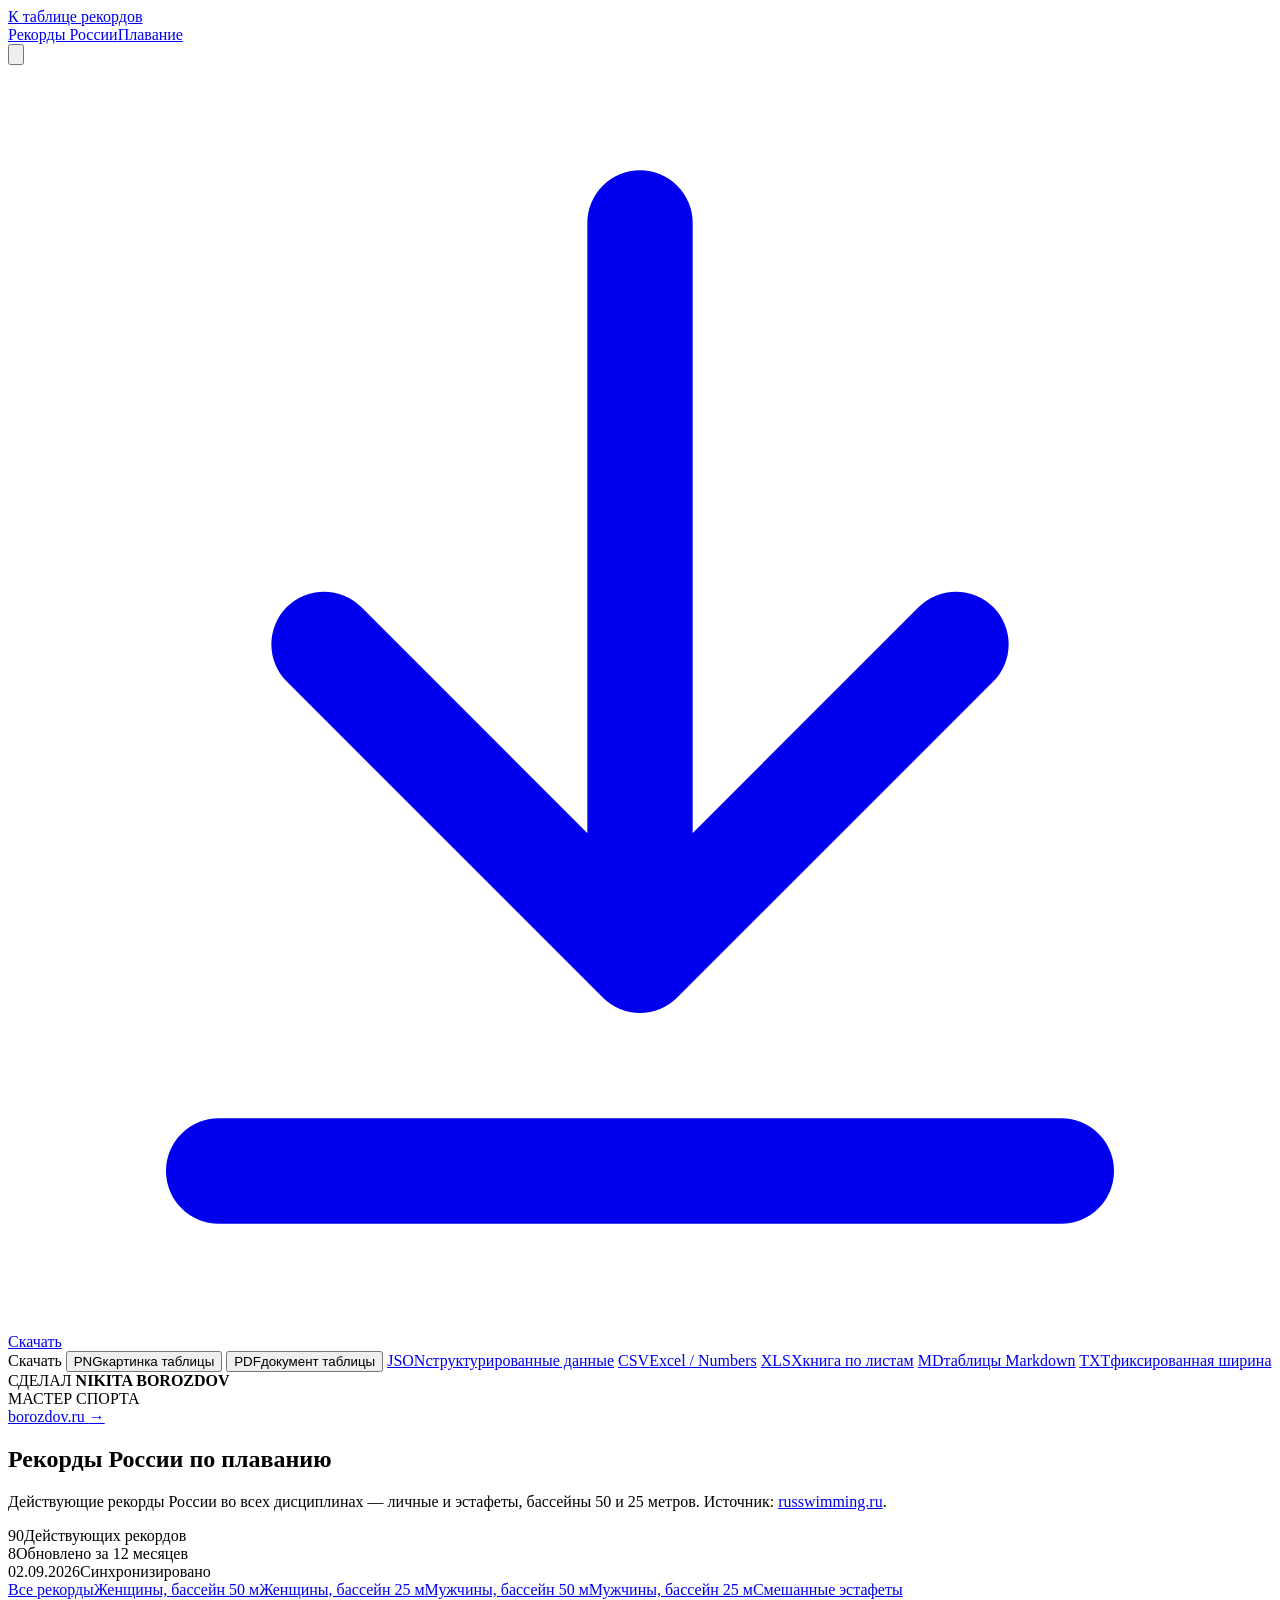
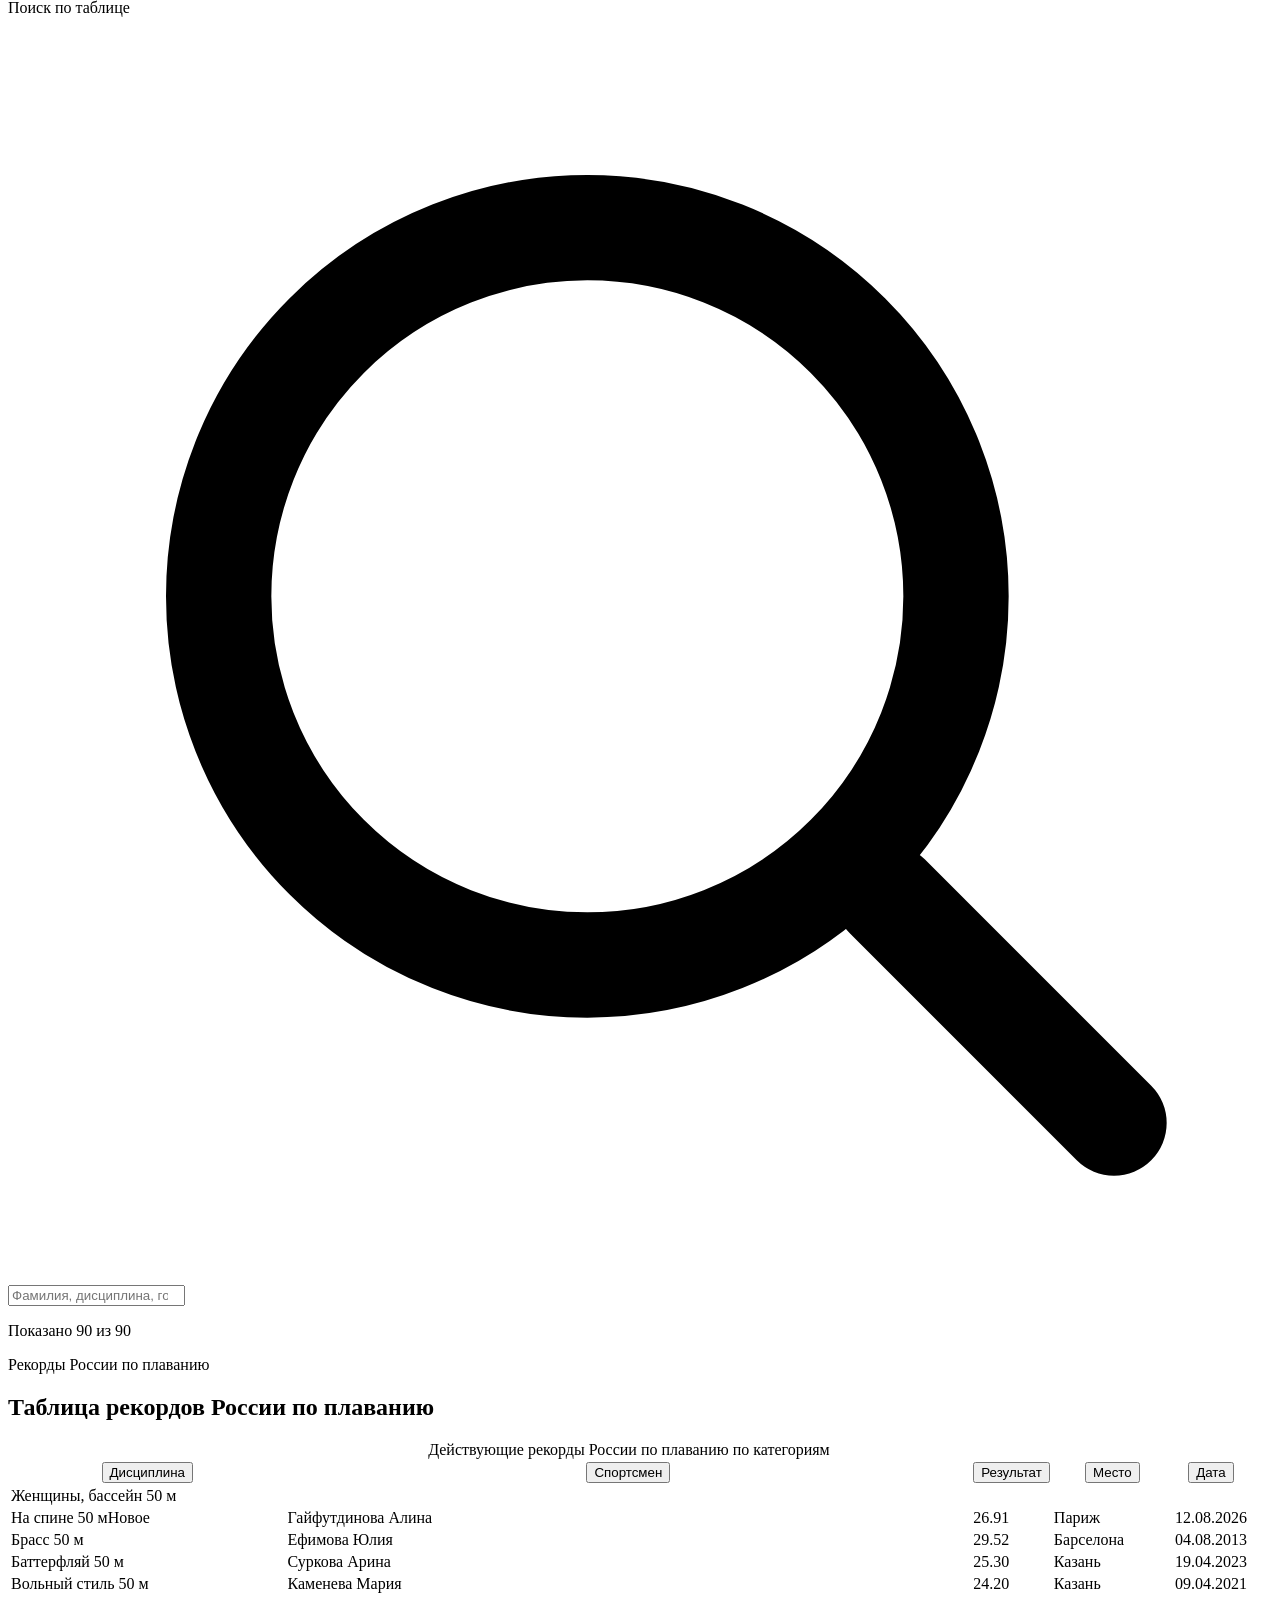
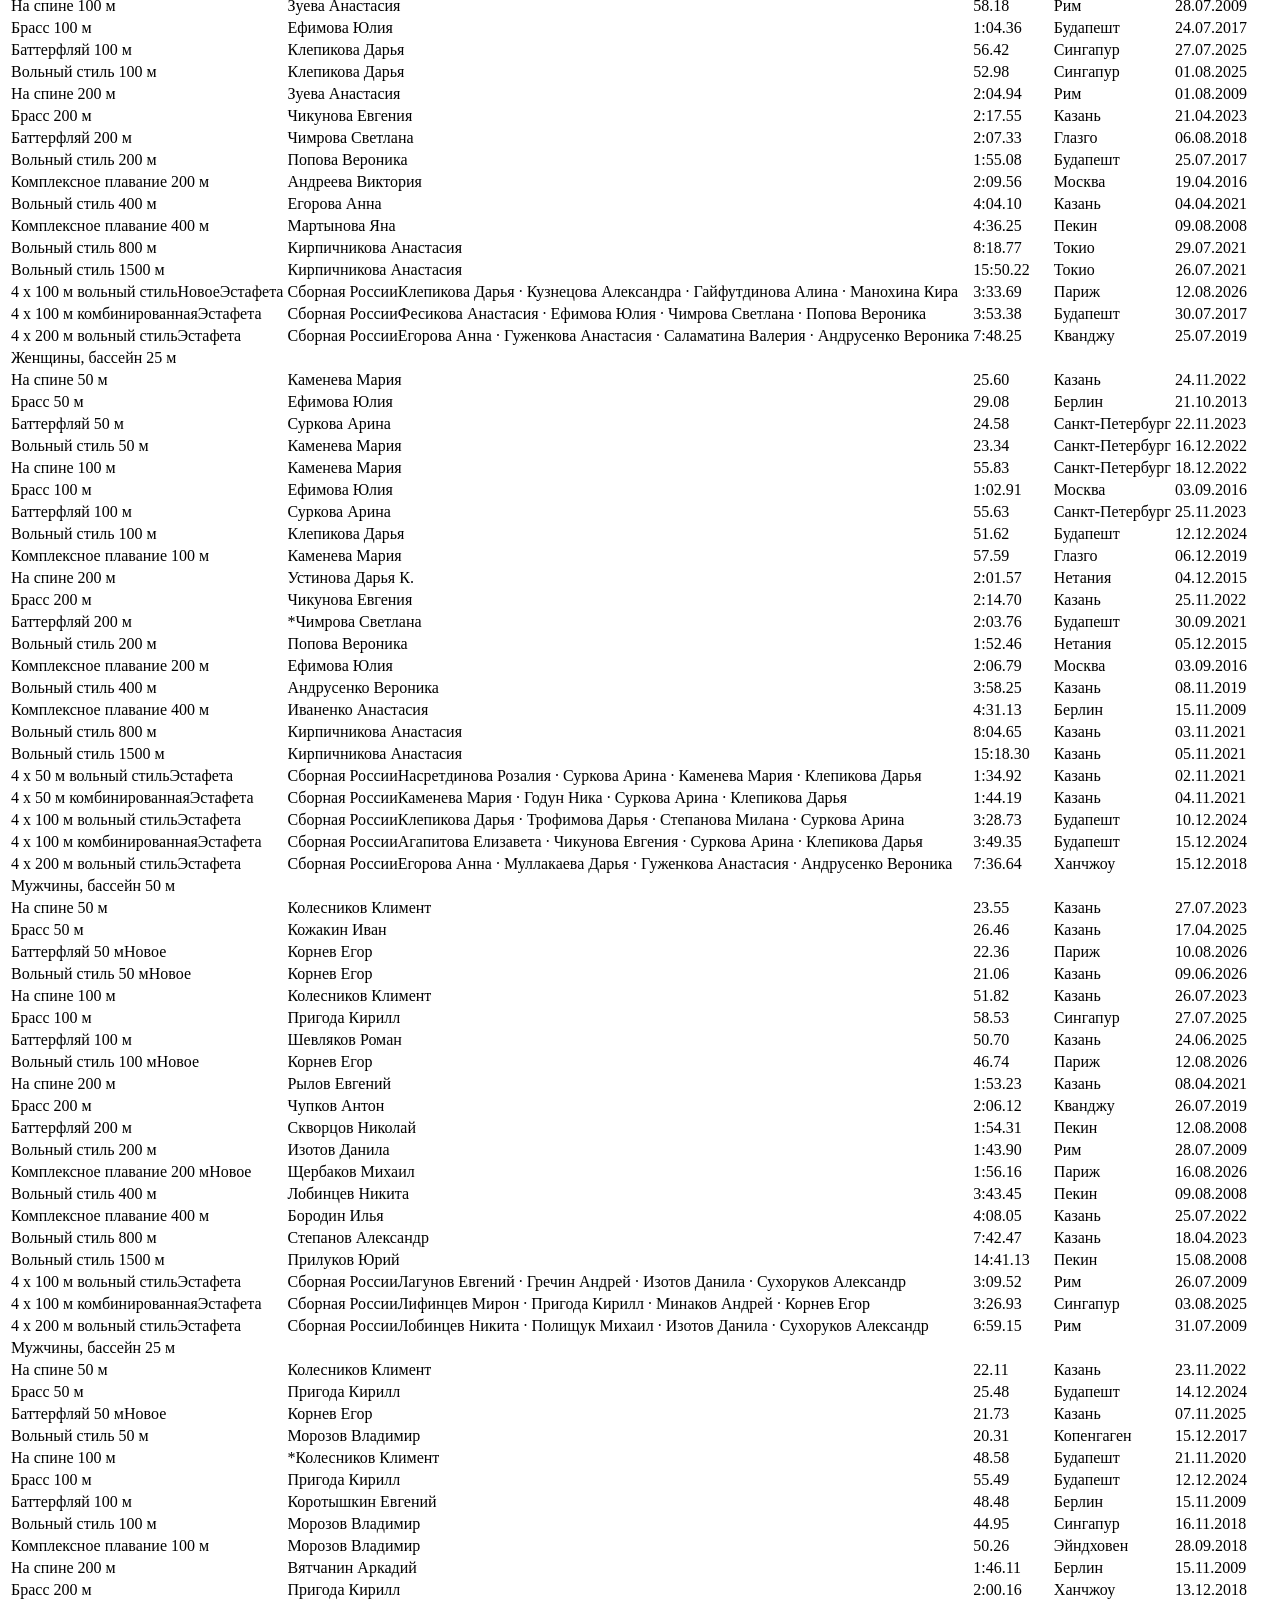
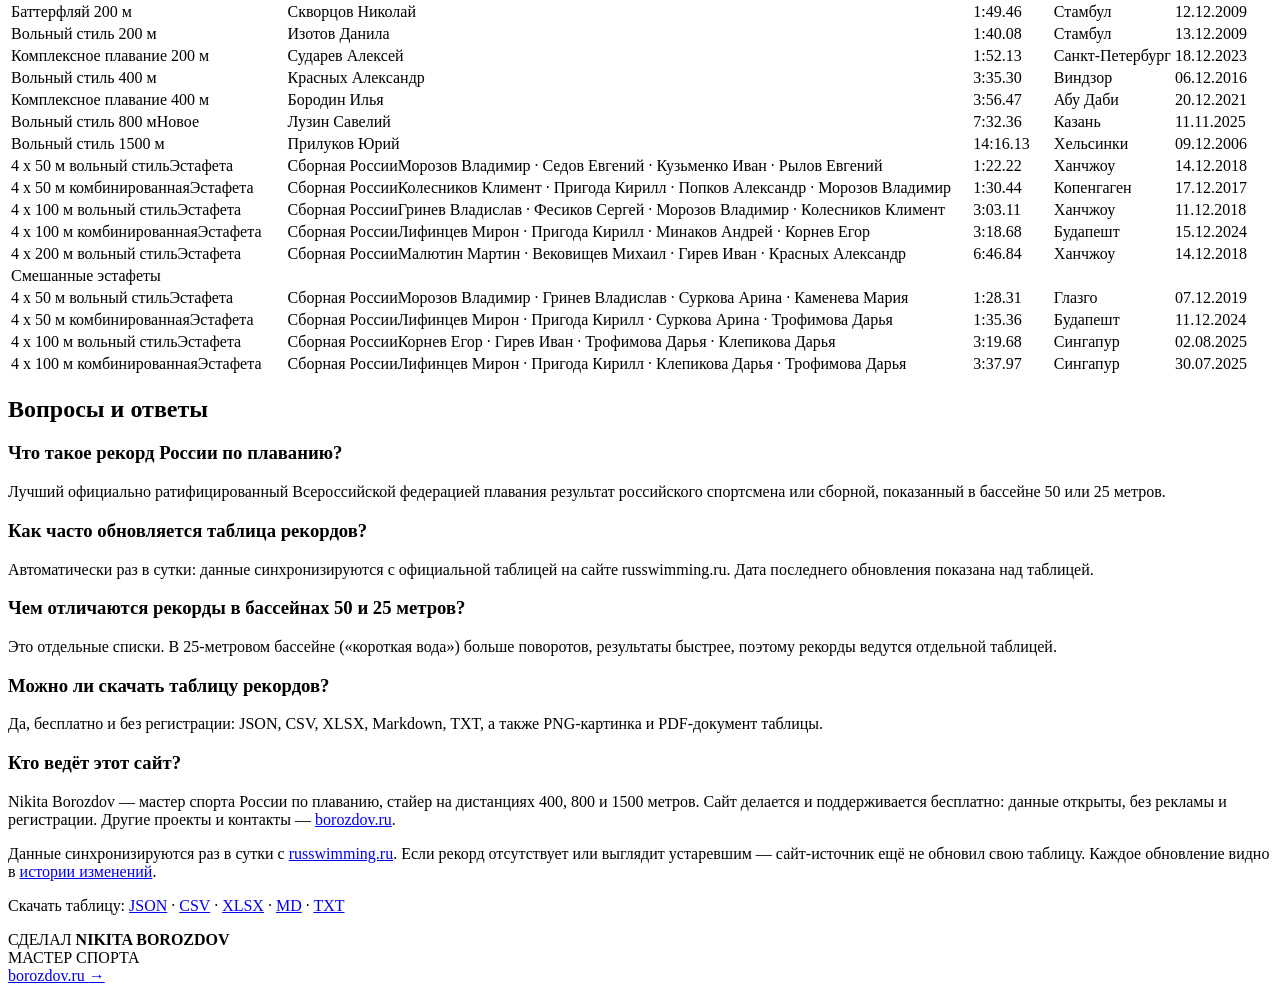
==== commit cc7a2a44: "site: убрать надлаб «Официальное зеркало · Всероссийская федерация плавания» с главной" ====
--- a/public/index.html
+++ b/public/index.html
@@ -182,7 +182,7 @@
 
 <main class="shell" id="main">
   <section class="hero">
-    <p class="label">Официальное зеркало · Всероссийская федерация плавания</p>
+    
     <h1>Рекорды России по плаванию</h1>
     <p class="hero-meta">Действующие рекорды России во всех дисциплинах — личные и эстафеты, бассейны 50 и 25 метров. Источник: <a href="https://russwimming.ru/records/russia/" rel="noopener" target="_blank">russwimming.ru</a>.</p>
     <div class="stat-strip"><div class="stat"><span class="stat-value">90</span><span class="label">Действующих рекордов</span></div><div class="stat"><span class="stat-value">8</span><span class="label">Обновлено за 12 месяцев</span></div><div class="stat"><span class="stat-value">02.09.2026</span><span class="label">Синхронизировано</span></div></div>
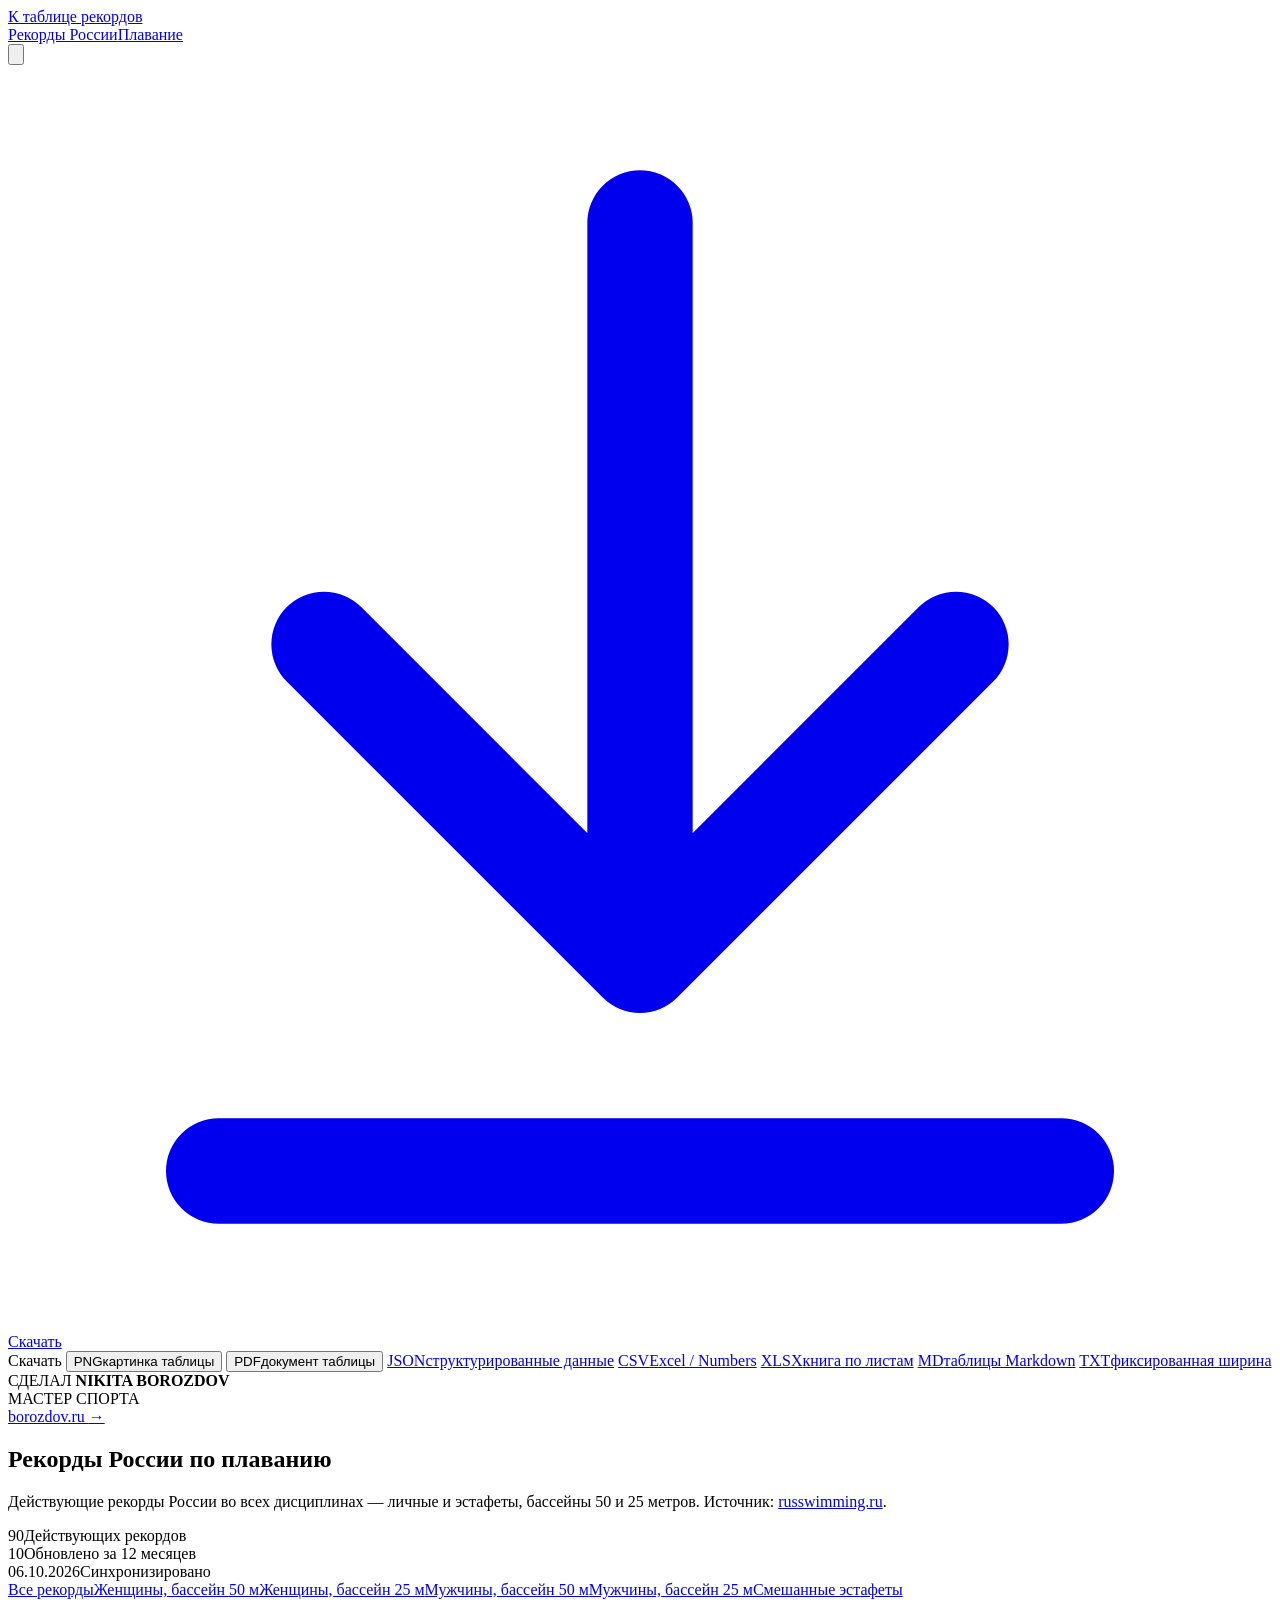
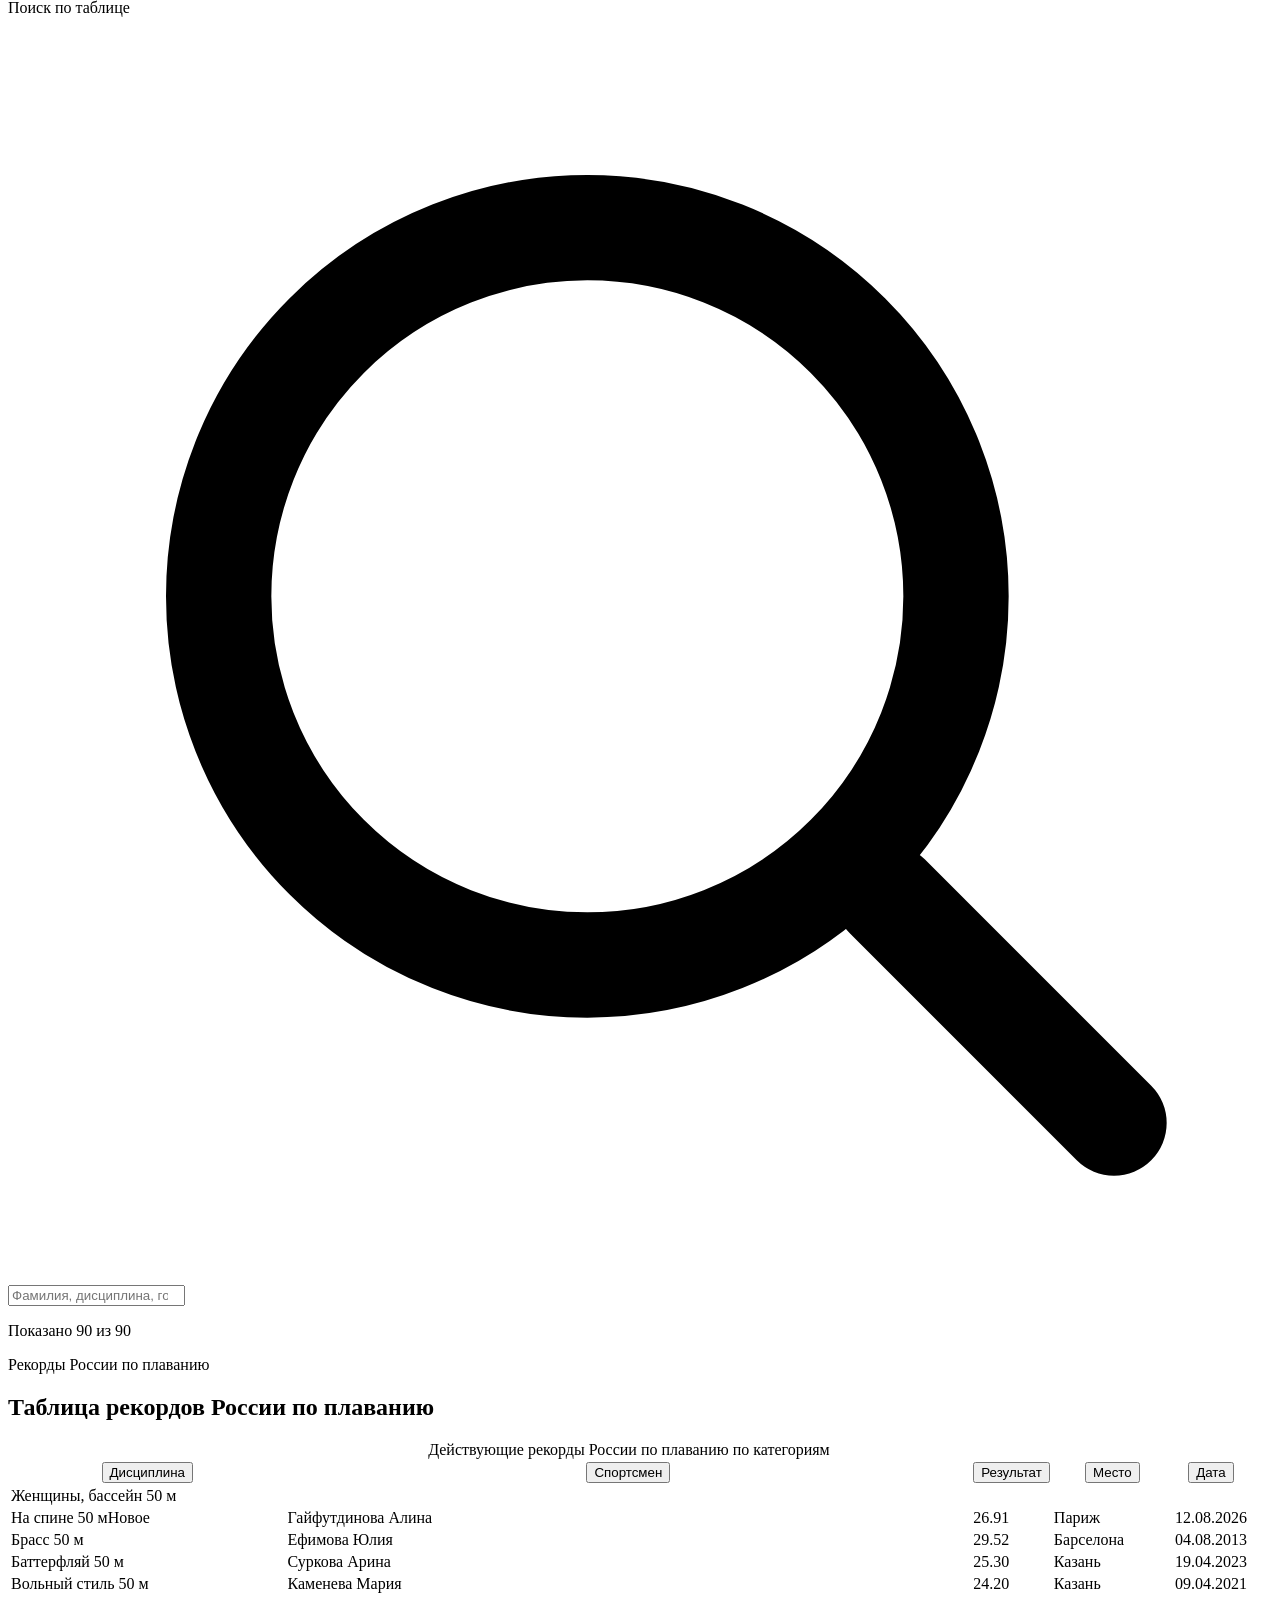
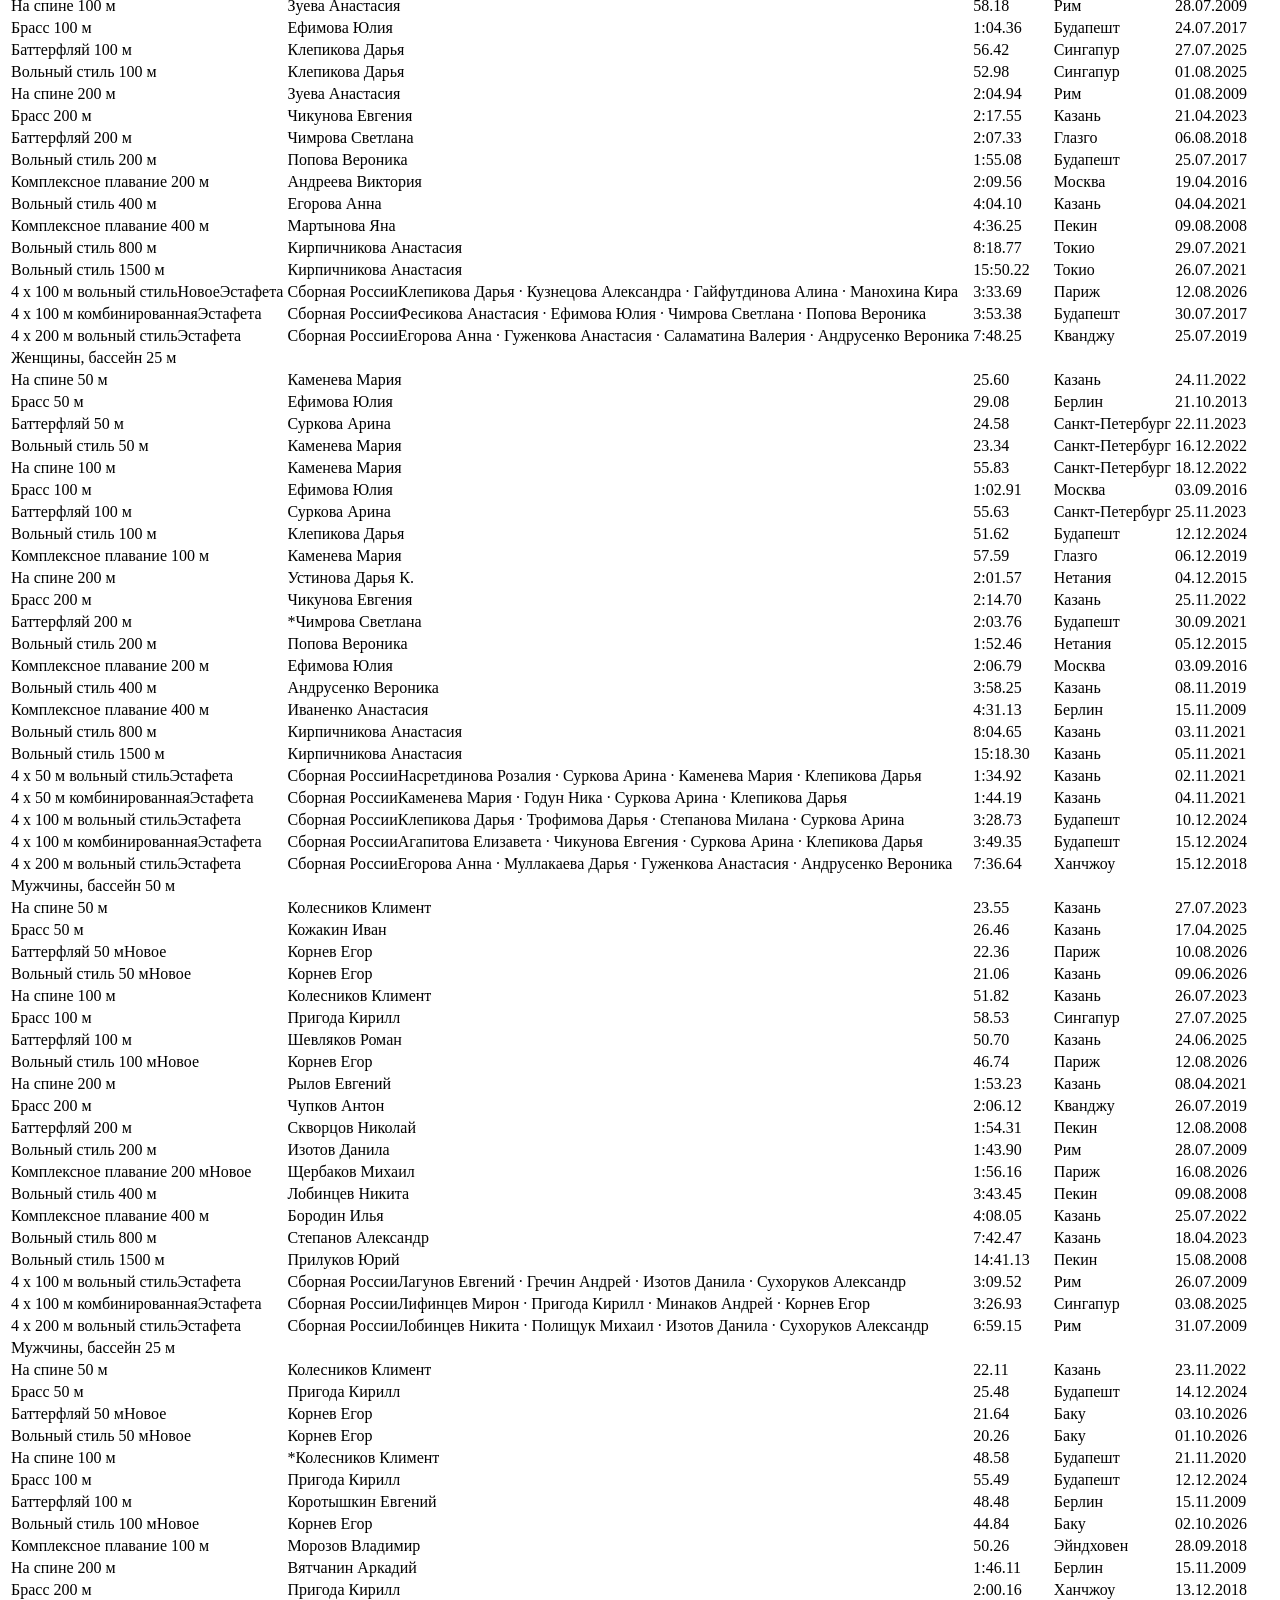
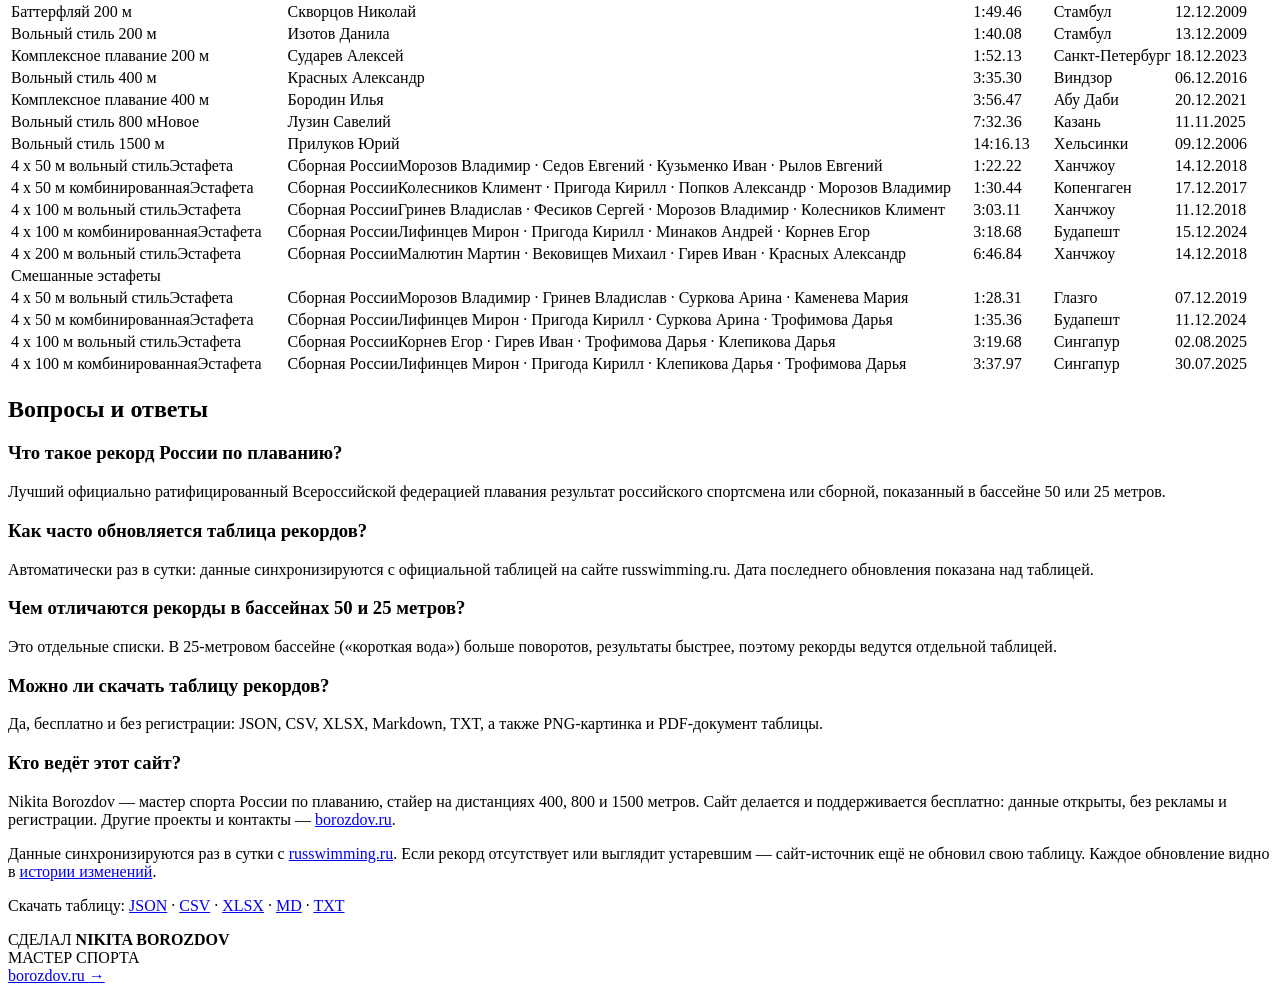
==== commit 81f13d46: "data: update records 2026-10-06" ====
--- a/public/index.html
+++ b/public/index.html
@@ -41,7 +41,7 @@
 <meta name="twitter:image" content="https://russwimming-records.borozdov.ru/og-image.png">
 <meta name="google-site-verification" content="qOwWmdq24kGcVTyxc1GL2W8TxQk63Z5lBH3NSv4hH4s">
 <meta name="yandex-verification" content="80f947e774535d84">
-<link rel="icon" href="data:image/svg+xml;utf8,<svg xmlns='http://www.w3.org/2000/svg' viewBox='0 0 100 100'><rect width='100' height='100' rx='16' fill='%23fafafa'/><text x='49' y='72.5' text-anchor='middle' font-family='Inter,Helvetica Neue,Helvetica,Arial,sans-serif' font-weight='600' font-size='62' fill='%230d0d0d'>Р</text></svg>">
+<link rel="icon" type="image/png" sizes="120x120" href="/favicon-120.png">
 <link rel="icon" href="/favicon.ico" sizes="48x48">
 <link rel="apple-touch-icon" href="/apple-touch-icon.png">
 <meta name="apple-mobile-web-app-title" content="Рекорды">
@@ -122,22 +122,26 @@
 </style>
 <link rel="stylesheet" href="/assets/style.css?v=679a16e6">
 <script>
+(function(m,e,t,r,i,k,a){
+    m[i]=m[i]||function(){(m[i].a=m[i].a||[]).push(arguments)};
+    m[i].l=1*new Date();
+})(window, document, 'script', 'https://mc.yandex.ru/metrika/tag.js?id=109049034', 'ym');
+window.YM_COUNTER_ID = 109049034;
+ym(109049034, 'init', {ssr:true, webvisor:true, clickmap:true, ecommerce:"dataLayer", referrer: document.referrer, url: location.href, accurateTrackBounce:true, trackLinks:true});
 (function () {
   function start() {
-    (function(m,e,t,r,i,k,a){
-        m[i]=m[i]||function(){(m[i].a=m[i].a||[]).push(arguments)};
-        m[i].l=1*new Date();
-        for (var j = 0; j < document.scripts.length; j++) {if (document.scripts[j].src === r) { return; }}
-        k=e.createElement(t),a=e.getElementsByTagName(t)[0],k.async=1,k.src=r,a.parentNode.insertBefore(k,a)
-    })(window, document,'script','https://mc.yandex.ru/metrika/tag.js?id=109049034', 'ym');
-    ym(109049034, 'init', {ssr:true, webvisor:true, clickmap:true, ecommerce:"dataLayer", referrer: document.referrer, url: location.href, accurateTrackBounce:true, trackLinks:true});
+    for (var j = 0; j < document.scripts.length; j++) {if (document.scripts[j].src === 'https://mc.yandex.ru/metrika/tag.js?id=109049034') { return; }}
+    var k = document.createElement('script'), a = document.getElementsByTagName('script')[0];
+    k.async = 1;
+    k.src = 'https://mc.yandex.ru/metrika/tag.js?id=109049034';
+    a.parentNode.insertBefore(k, a);
   }
   if (document.readyState === "complete") start();
   else window.addEventListener("load", start, { once: true });
 })();
 </script>
 <noscript><div><img src="https://mc.yandex.ru/watch/109049034" style="position:absolute; left:-9999px;" alt=""></div></noscript>
-<script type="application/ld+json">{"@context": "https://schema.org", "@graph": [{"@type": "WebSite", "@id": "https://russwimming-records.borozdov.ru/#website", "url": "https://russwimming-records.borozdov.ru/", "name": "Рекорды России по плаванию", "description": "Действующие рекорды России по плаванию: мужчины, женщины и эстафеты, бассейны 50 и 25 м. Таблица обновляется ежедневно. Скачать бесплатно: JSON, CSV, XLSX, PDF.", "inLanguage": "ru", "publisher": {"@type": "Person", "name": "Никита Бороздов", "url": "https://borozdov.ru/"}}, {"@type": "Dataset", "@id": "https://russwimming-records.borozdov.ru/#dataset", "name": "Рекорды России по плаванию", "description": "Действующие рекорды России по плаванию: мужчины, женщины и эстафеты, бассейны 50 и 25 м. Таблица обновляется ежедневно. Скачать бесплатно: JSON, CSV, XLSX, PDF.", "url": "https://russwimming-records.borozdov.ru/", "inLanguage": "ru", "keywords": ["рекорды России", "плавание", "бассейн 50 м", "бассейн 25 м", "эстафеты"], "dateModified": "2026-09-02T11:05:50Z", "temporalCoverage": "2006/2026", "isBasedOn": "https://russwimming.ru/records/russia/", "license": "https://creativecommons.org/licenses/by/4.0/", "creator": {"@type": "Organization", "name": "Всероссийская федерация плавания", "url": "https://russwimming.ru"}, "distribution": [{"@type": "DataDownload", "encodingFormat": "application/json", "contentUrl": "https://russwimming-records.borozdov.ru/records.json"}, {"@type": "DataDownload", "encodingFormat": "text/csv", "contentUrl": "https://russwimming-records.borozdov.ru/records.csv"}, {"@type": "DataDownload", "encodingFormat": "application/vnd.openxmlformats-officedocument.spreadsheetml.sheet", "contentUrl": "https://russwimming-records.borozdov.ru/records.xlsx"}, {"@type": "DataDownload", "encodingFormat": "text/markdown", "contentUrl": "https://russwimming-records.borozdov.ru/records.md"}, {"@type": "DataDownload", "encodingFormat": "text/plain", "contentUrl": "https://russwimming-records.borozdov.ru/records.txt"}]}, {"@type": "FAQPage", "@id": "https://russwimming-records.borozdov.ru/#faq", "mainEntity": [{"@type": "Question", "name": "Что такое рекорд России по плаванию?", "acceptedAnswer": {"@type": "Answer", "text": "Лучший официально ратифицированный Всероссийской федерацией плавания результат российского спортсмена или сборной, показанный в бассейне 50 или 25 метров."}}, {"@type": "Question", "name": "Как часто обновляется таблица рекордов?", "acceptedAnswer": {"@type": "Answer", "text": "Автоматически раз в сутки: данные синхронизируются с официальной таблицей на сайте russwimming.ru. Дата последнего обновления показана над таблицей."}}, {"@type": "Question", "name": "Чем отличаются рекорды в бассейнах 50 и 25 метров?", "acceptedAnswer": {"@type": "Answer", "text": "Это отдельные списки. В 25-метровом бассейне («короткая вода») больше поворотов, результаты быстрее, поэтому рекорды ведутся отдельной таблицей."}}, {"@type": "Question", "name": "Можно ли скачать таблицу рекордов?", "acceptedAnswer": {"@type": "Answer", "text": "Да, бесплатно и без регистрации: JSON, CSV, XLSX, Markdown, TXT, а также PNG-картинка и PDF-документ таблицы."}}, {"@type": "Question", "name": "Кто ведёт этот сайт?", "acceptedAnswer": {"@type": "Answer", "text": "Nikita Borozdov — мастер спорта России по плаванию, стайер на дистанциях 400, 800 и 1500 метров. Сайт делается и поддерживается бесплатно: данные открыты, без рекламы и регистрации. Другие проекты и контакты — borozdov.ru."}}]}]}</script>
+<script type="application/ld+json">{"@context": "https://schema.org", "@graph": [{"@type": "WebSite", "@id": "https://russwimming-records.borozdov.ru/#website", "url": "https://russwimming-records.borozdov.ru/", "name": "Рекорды России по плаванию", "description": "Действующие рекорды России по плаванию: мужчины, женщины и эстафеты, бассейны 50 и 25 м. Таблица обновляется ежедневно. Скачать бесплатно: JSON, CSV, XLSX, PDF.", "inLanguage": "ru", "publisher": {"@type": "Person", "name": "Никита Бороздов", "url": "https://borozdov.ru/"}}, {"@type": "Dataset", "@id": "https://russwimming-records.borozdov.ru/#dataset", "name": "Рекорды России по плаванию", "description": "Действующие рекорды России по плаванию: мужчины, женщины и эстафеты, бассейны 50 и 25 м. Таблица обновляется ежедневно. Скачать бесплатно: JSON, CSV, XLSX, PDF.", "url": "https://russwimming-records.borozdov.ru/", "inLanguage": "ru", "keywords": ["рекорды России", "плавание", "бассейн 50 м", "бассейн 25 м", "эстафеты"], "dateModified": "2026-10-06T13:11:14Z", "temporalCoverage": "2006/2026", "isBasedOn": "https://russwimming.ru/records/russia/", "license": "https://creativecommons.org/licenses/by/4.0/", "creator": {"@type": "Organization", "name": "Всероссийская федерация плавания", "url": "https://russwimming.ru"}, "distribution": [{"@type": "DataDownload", "encodingFormat": "application/json", "contentUrl": "https://russwimming-records.borozdov.ru/records.json"}, {"@type": "DataDownload", "encodingFormat": "text/csv", "contentUrl": "https://russwimming-records.borozdov.ru/records.csv"}, {"@type": "DataDownload", "encodingFormat": "application/vnd.openxmlformats-officedocument.spreadsheetml.sheet", "contentUrl": "https://russwimming-records.borozdov.ru/records.xlsx"}, {"@type": "DataDownload", "encodingFormat": "text/markdown", "contentUrl": "https://russwimming-records.borozdov.ru/records.md"}, {"@type": "DataDownload", "encodingFormat": "text/plain", "contentUrl": "https://russwimming-records.borozdov.ru/records.txt"}]}, {"@type": "FAQPage", "@id": "https://russwimming-records.borozdov.ru/#faq", "mainEntity": [{"@type": "Question", "name": "Что такое рекорд России по плаванию?", "acceptedAnswer": {"@type": "Answer", "text": "Лучший официально ратифицированный Всероссийской федерацией плавания результат российского спортсмена или сборной, показанный в бассейне 50 или 25 метров."}}, {"@type": "Question", "name": "Как часто обновляется таблица рекордов?", "acceptedAnswer": {"@type": "Answer", "text": "Автоматически раз в сутки: данные синхронизируются с официальной таблицей на сайте russwimming.ru. Дата последнего обновления показана над таблицей."}}, {"@type": "Question", "name": "Чем отличаются рекорды в бассейнах 50 и 25 метров?", "acceptedAnswer": {"@type": "Answer", "text": "Это отдельные списки. В 25-метровом бассейне («короткая вода») больше поворотов, результаты быстрее, поэтому рекорды ведутся отдельной таблицей."}}, {"@type": "Question", "name": "Можно ли скачать таблицу рекордов?", "acceptedAnswer": {"@type": "Answer", "text": "Да, бесплатно и без регистрации: JSON, CSV, XLSX, Markdown, TXT, а также PNG-картинка и PDF-документ таблицы."}}, {"@type": "Question", "name": "Кто ведёт этот сайт?", "acceptedAnswer": {"@type": "Answer", "text": "Nikita Borozdov — мастер спорта России по плаванию, стайер на дистанциях 400, 800 и 1500 метров. Сайт делается и поддерживается бесплатно: данные открыты, без рекламы и регистрации. Другие проекты и контакты — borozdov.ru."}}]}]}</script>
 </head>
 <body>
 <a class="skip-link" href="#table">К таблице рекордов</a>
@@ -185,7 +189,7 @@
     
     <h1>Рекорды России по плаванию</h1>
     <p class="hero-meta">Действующие рекорды России во всех дисциплинах — личные и эстафеты, бассейны 50 и 25 метров. Источник: <a href="https://russwimming.ru/records/russia/" rel="noopener" target="_blank">russwimming.ru</a>.</p>
-    <div class="stat-strip"><div class="stat"><span class="stat-value">90</span><span class="label">Действующих рекордов</span></div><div class="stat"><span class="stat-value">8</span><span class="label">Обновлено за 12 месяцев</span></div><div class="stat"><span class="stat-value">02.09.2026</span><span class="label">Синхронизировано</span></div></div>
+    <div class="stat-strip"><div class="stat"><span class="stat-value">90</span><span class="label">Действующих рекордов</span></div><div class="stat"><span class="stat-value">10</span><span class="label">Обновлено за 12 месяцев</span></div><div class="stat"><span class="stat-value">06.10.2026</span><span class="label">Синхронизировано</span></div></div>
   </section>
 
   <nav class="cat-nav" aria-label="Категории рекордов"><a class="cat-link is-current" href="/" aria-current="page">Все рекорды</a><a class="cat-link" href="/women-lcm/">Женщины, бассейн 50 м</a><a class="cat-link" href="/women-scm/">Женщины, бассейн 25 м</a><a class="cat-link" href="/men-lcm/">Мужчины, бассейн 50 м</a><a class="cat-link" href="/men-scm/">Мужчины, бассейн 25 м</a><a class="cat-link" href="/mixed/">Смешанные эстафеты</a></nav>
@@ -206,7 +210,7 @@
 
   <section id="table" tabindex="-1" aria-labelledby="table-h">
     <h2 id="table-h" class="sr-only">Таблица рекордов России по плаванию</h2>
-    <div class="table-frame"><div class="table-scroll"><table class="records" role="table"><caption class="sr-only">Действующие рекорды России по плаванию по категориям</caption><thead role="rowgroup"><tr role="row"><th scope="col" role="columnheader" class="col-disc th-sortable" data-key="disc" aria-sort="none"><button type="button" class="th-btn">Дисциплина<span class="sort-ind" aria-hidden="true"></span></button></th><th scope="col" role="columnheader" class="col-athlete th-sortable" data-key="athlete" aria-sort="none"><button type="button" class="th-btn">Спортсмен<span class="sort-ind" aria-hidden="true"></span></button></th><th scope="col" role="columnheader" class="col-result th-sortable" data-key="result" aria-sort="none"><button type="button" class="th-btn">Результат<span class="sort-ind" aria-hidden="true"></span></button></th><th scope="col" role="columnheader" class="col-location th-sortable" data-key="location" aria-sort="none"><button type="button" class="th-btn">Место<span class="sort-ind" aria-hidden="true"></span></button></th><th scope="col" role="columnheader" class="col-date th-sortable" data-key="date" aria-sort="none"><button type="button" class="th-btn">Дата<span class="sort-ind" aria-hidden="true"></span></button></th></tr></thead><tbody role="rowgroup" data-cat="women-lcm" aria-label="Женщины, бассейн 50 м"><tr class="group-row" role="row"><td role="cell" colspan="5"><span class="group-title">Женщины, бассейн 50 м</span></td></tr><tr role="row" data-i="1" data-sex="women" data-pool="lcm" data-stroke="backstroke" data-relay="0" data-date="2026-08-12" data-sec="26.91"><td role="cell" class="col-disc"><span class="disc-name">На спине 50 м</span><span class="badge badge-fresh">Новое</span></td><td role="cell" class="col-athlete">Гайфутдинова Алина</td><td role="cell" class="col-result" data-label="Результат"><span class="result-value">26.91</span></td><td role="cell" class="col-location" data-label="Место">Париж</td><td role="cell" class="col-date" data-label="Дата"><time datetime="2026-08-12">12.08.2026</time></td></tr><tr role="row" data-i="2" data-sex="women" data-pool="lcm" data-stroke="breaststroke" data-relay="0" data-date="2013-08-04" data-sec="29.52"><td role="cell" class="col-disc"><span class="disc-name">Брасс 50 м</span></td><td role="cell" class="col-athlete">Ефимова Юлия</td><td role="cell" class="col-result" data-label="Результат"><span class="result-value">29.52</span></td><td role="cell" class="col-location" data-label="Место">Барселона</td><td role="cell" class="col-date" data-label="Дата"><time datetime="2013-08-04">04.08.2013</time></td></tr><tr role="row" data-i="3" data-sex="women" data-pool="lcm" data-stroke="butterfly" data-relay="0" data-date="2023-04-19" data-sec="25.3"><td role="cell" class="col-disc"><span class="disc-name">Баттерфляй 50 м</span></td><td role="cell" class="col-athlete">Суркова Арина</td><td role="cell" class="col-result" data-label="Результат"><span class="result-value">25.30</span></td><td role="cell" class="col-location" data-label="Место">Казань</td><td role="cell" class="col-date" data-label="Дата"><time datetime="2023-04-19">19.04.2023</time></td></tr><tr role="row" data-i="4" data-sex="women" data-pool="lcm" data-stroke="freestyle" data-relay="0" data-date="2021-04-09" data-sec="24.2"><td role="cell" class="col-disc"><span class="disc-name">Вольный стиль 50 м</span></td><td role="cell" class="col-athlete">Каменева Мария</td><td role="cell" class="col-result" data-label="Результат"><span class="result-value">24.20</span></td><td role="cell" class="col-location" data-label="Место">Казань</td><td role="cell" class="col-date" data-label="Дата"><time datetime="2021-04-09">09.04.2021</time></td></tr><tr role="row" data-i="5" data-sex="women" data-pool="lcm" data-stroke="backstroke" data-relay="0" data-date="2009-07-28" data-sec="58.18"><td role="cell" class="col-disc"><span class="disc-name">На спине 100 м</span></td><td role="cell" class="col-athlete">Зуева Анастасия</td><td role="cell" class="col-result" data-label="Результат"><span class="result-value">58.18</span></td><td role="cell" class="col-location" data-label="Место">Рим</td><td role="cell" class="col-date" data-label="Дата"><time datetime="2009-07-28">28.07.2009</time></td></tr><tr role="row" data-i="6" data-sex="women" data-pool="lcm" data-stroke="breaststroke" data-relay="0" data-date="2017-07-24" data-sec="64.36"><td role="cell" class="col-disc"><span class="disc-name">Брасс 100 м</span></td><td role="cell" class="col-athlete">Ефимова Юлия</td><td role="cell" class="col-result" data-label="Результат"><span class="result-value">1:04.36</span></td><td role="cell" class="col-location" data-label="Место">Будапешт</td><td role="cell" class="col-date" data-label="Дата"><time datetime="2017-07-24">24.07.2017</time></td></tr><tr role="row" data-i="7" data-sex="women" data-pool="lcm" data-stroke="butterfly" data-relay="0" data-date="2025-07-27" data-sec="56.42"><td role="cell" class="col-disc"><span class="disc-name">Баттерфляй 100 м</span></td><td role="cell" class="col-athlete">Клепикова Дарья</td><td role="cell" class="col-result" data-label="Результат"><span class="result-value">56.42</span></td><td role="cell" class="col-location" data-label="Место">Сингапур</td><td role="cell" class="col-date" data-label="Дата"><time datetime="2025-07-27">27.07.2025</time></td></tr><tr role="row" data-i="8" data-sex="women" data-pool="lcm" data-stroke="freestyle" data-relay="0" data-date="2025-08-01" data-sec="52.98"><td role="cell" class="col-disc"><span class="disc-name">Вольный стиль 100 м</span></td><td role="cell" class="col-athlete">Клепикова Дарья</td><td role="cell" class="col-result" data-label="Результат"><span class="result-value">52.98</span></td><td role="cell" class="col-location" data-label="Место">Сингапур</td><td role="cell" class="col-date" data-label="Дата"><time datetime="2025-08-01">01.08.2025</time></td></tr><tr role="row" data-i="9" data-sex="women" data-pool="lcm" data-stroke="backstroke" data-relay="0" data-date="2009-08-01" data-sec="124.94"><td role="cell" class="col-disc"><span class="disc-name">На спине 200 м</span></td><td role="cell" class="col-athlete">Зуева Анастасия</td><td role="cell" class="col-result" data-label="Результат"><span class="result-value">2:04.94</span></td><td role="cell" class="col-location" data-label="Место">Рим</td><td role="cell" class="col-date" data-label="Дата"><time datetime="2009-08-01">01.08.2009</time></td></tr><tr role="row" data-i="10" data-sex="women" data-pool="lcm" data-stroke="breaststroke" data-relay="0" data-date="2023-04-21" data-sec="137.55"><td role="cell" class="col-disc"><span class="disc-name">Брасс 200 м</span></td><td role="cell" class="col-athlete">Чикунова Евгения</td><td role="cell" class="col-result" data-label="Результат"><span class="result-value">2:17.55</span></td><td role="cell" class="col-location" data-label="Место">Казань</td><td role="cell" class="col-date" data-label="Дата"><time datetime="2023-04-21">21.04.2023</time></td></tr><tr role="row" data-i="11" data-sex="women" data-pool="lcm" data-stroke="butterfly" data-relay="0" data-date="2018-08-06" data-sec="127.33"><td role="cell" class="col-disc"><span class="disc-name">Баттерфляй 200 м</span></td><td role="cell" class="col-athlete">Чимрова Светлана</td><td role="cell" class="col-result" data-label="Результат"><span class="result-value">2:07.33</span></td><td role="cell" class="col-location" data-label="Место">Глазго</td><td role="cell" class="col-date" data-label="Дата"><time datetime="2018-08-06">06.08.2018</time></td></tr><tr role="row" data-i="12" data-sex="women" data-pool="lcm" data-stroke="freestyle" data-relay="0" data-date="2017-07-25" data-sec="115.08"><td role="cell" class="col-disc"><span class="disc-name">Вольный стиль 200 м</span></td><td role="cell" class="col-athlete">Попова Вероника</td><td role="cell" class="col-result" data-label="Результат"><span class="result-value">1:55.08</span></td><td role="cell" class="col-location" data-label="Место">Будапешт</td><td role="cell" class="col-date" data-label="Дата"><time datetime="2017-07-25">25.07.2017</time></td></tr><tr role="row" data-i="13" data-sex="women" data-pool="lcm" data-stroke="im" data-relay="0" data-date="2016-04-19" data-sec="129.56"><td role="cell" class="col-disc"><span class="disc-name">Комплексное плавание 200 м</span></td><td role="cell" class="col-athlete">Андреева Виктория</td><td role="cell" class="col-result" data-label="Результат"><span class="result-value">2:09.56</span></td><td role="cell" class="col-location" data-label="Место">Москва</td><td role="cell" class="col-date" data-label="Дата"><time datetime="2016-04-19">19.04.2016</time></td></tr><tr role="row" data-i="14" data-sex="women" data-pool="lcm" data-stroke="freestyle" data-relay="0" data-date="2021-04-04" data-sec="244.1"><td role="cell" class="col-disc"><span class="disc-name">Вольный стиль 400 м</span></td><td role="cell" class="col-athlete">Егорова Анна</td><td role="cell" class="col-result" data-label="Результат"><span class="result-value">4:04.10</span></td><td role="cell" class="col-location" data-label="Место">Казань</td><td role="cell" class="col-date" data-label="Дата"><time datetime="2021-04-04">04.04.2021</time></td></tr><tr role="row" data-i="15" data-sex="women" data-pool="lcm" data-stroke="im" data-relay="0" data-date="2008-08-09" data-sec="276.25"><td role="cell" class="col-disc"><span class="disc-name">Комплексное плавание 400 м</span></td><td role="cell" class="col-athlete">Мартынова Яна</td><td role="cell" class="col-result" data-label="Результат"><span class="result-value">4:36.25</span></td><td role="cell" class="col-location" data-label="Место">Пекин</td><td role="cell" class="col-date" data-label="Дата"><time datetime="2008-08-09">09.08.2008</time></td></tr><tr role="row" data-i="16" data-sex="women" data-pool="lcm" data-stroke="freestyle" data-relay="0" data-date="2021-07-29" data-sec="498.77"><td role="cell" class="col-disc"><span class="disc-name">Вольный стиль 800 м</span></td><td role="cell" class="col-athlete">Кирпичникова Анастасия</td><td role="cell" class="col-result" data-label="Результат"><span class="result-value">8:18.77</span></td><td role="cell" class="col-location" data-label="Место">Токио</td><td role="cell" class="col-date" data-label="Дата"><time datetime="2021-07-29">29.07.2021</time></td></tr><tr role="row" data-i="17" data-sex="women" data-pool="lcm" data-stroke="freestyle" data-relay="0" data-date="2021-07-26" data-sec="950.22"><td role="cell" class="col-disc"><span class="disc-name">Вольный стиль 1500 м</span></td><td role="cell" class="col-athlete">Кирпичникова Анастасия</td><td role="cell" class="col-result" data-label="Результат"><span class="result-value">15:50.22</span></td><td role="cell" class="col-location" data-label="Место">Токио</td><td role="cell" class="col-date" data-label="Дата"><time datetime="2021-07-26">26.07.2021</time></td></tr><tr role="row" data-i="18" data-sex="women" data-pool="lcm" data-stroke="freestyle" data-relay="1" data-date="2026-08-12" data-sec="213.69"><td role="cell" class="col-disc"><span class="disc-name">4 х 100 м вольный стиль</span><span class="badge badge-fresh">Новое</span><span class="badge badge-relay">Эстафета</span></td><td role="cell" class="col-athlete">Сборная России<span class="roster">Клепикова Дарья · Кузнецова Александра · Гайфутдинова Алина · Манохина Кира</span></td><td role="cell" class="col-result" data-label="Результат"><span class="result-value">3:33.69</span></td><td role="cell" class="col-location" data-label="Место">Париж</td><td role="cell" class="col-date" data-label="Дата"><time datetime="2026-08-12">12.08.2026</time></td></tr><tr role="row" data-i="19" data-sex="women" data-pool="lcm" data-stroke="medley_relay" data-relay="1" data-date="2017-07-30" data-sec="233.38"><td role="cell" class="col-disc"><span class="disc-name">4 х 100 м комбинированная</span><span class="badge badge-relay">Эстафета</span></td><td role="cell" class="col-athlete">Сборная России<span class="roster">Фесикова Анастасия · Ефимова Юлия · Чимрова Светлана · Попова Вероника</span></td><td role="cell" class="col-result" data-label="Результат"><span class="result-value">3:53.38</span></td><td role="cell" class="col-location" data-label="Место">Будапешт</td><td role="cell" class="col-date" data-label="Дата"><time datetime="2017-07-30">30.07.2017</time></td></tr><tr role="row" data-i="20" data-sex="women" data-pool="lcm" data-stroke="freestyle" data-relay="1" data-date="2019-07-25" data-sec="468.25"><td role="cell" class="col-disc"><span class="disc-name">4 х 200 м вольный стиль</span><span class="badge badge-relay">Эстафета</span></td><td role="cell" class="col-athlete">Сборная России<span class="roster">Егорова Анна · Гуженкова Анастасия · Саламатина Валерия · Андрусенко Вероника</span></td><td role="cell" class="col-result" data-label="Результат"><span class="result-value">7:48.25</span></td><td role="cell" class="col-location" data-label="Место">Кванджу</td><td role="cell" class="col-date" data-label="Дата"><time datetime="2019-07-25">25.07.2019</time></td></tr></tbody><tbody role="rowgroup" data-cat="women-scm" aria-label="Женщины, бассейн 25 м"><tr class="group-row" role="row"><td role="cell" colspan="5"><span class="group-title">Женщины, бассейн 25 м</span></td></tr><tr role="row" data-i="21" data-sex="women" data-pool="scm" data-stroke="backstroke" data-relay="0" data-date="2022-11-24" data-sec="25.6"><td role="cell" class="col-disc"><span class="disc-name">На спине 50 м</span></td><td role="cell" class="col-athlete">Каменева Мария</td><td role="cell" class="col-result" data-label="Результат"><span class="result-value">25.60</span></td><td role="cell" class="col-location" data-label="Место">Казань</td><td role="cell" class="col-date" data-label="Дата"><time datetime="2022-11-24">24.11.2022</time></td></tr><tr role="row" data-i="22" data-sex="women" data-pool="scm" data-stroke="breaststroke" data-relay="0" data-date="2013-10-21" data-sec="29.08"><td role="cell" class="col-disc"><span class="disc-name">Брасс 50 м</span></td><td role="cell" class="col-athlete">Ефимова Юлия</td><td role="cell" class="col-result" data-label="Результат"><span class="result-value">29.08</span></td><td role="cell" class="col-location" data-label="Место">Берлин</td><td role="cell" class="col-date" data-label="Дата"><time datetime="2013-10-21">21.10.2013</time></td></tr><tr role="row" data-i="23" data-sex="women" data-pool="scm" data-stroke="butterfly" data-relay="0" data-date="2023-11-22" data-sec="24.58"><td role="cell" class="col-disc"><span class="disc-name">Баттерфляй 50 м</span></td><td role="cell" class="col-athlete">Суркова Арина</td><td role="cell" class="col-result" data-label="Результат"><span class="result-value">24.58</span></td><td role="cell" class="col-location" data-label="Место">Санкт-Петербург</td><td role="cell" class="col-date" data-label="Дата"><time datetime="2023-11-22">22.11.2023</time></td></tr><tr role="row" data-i="24" data-sex="women" data-pool="scm" data-stroke="freestyle" data-relay="0" data-date="2022-12-16" data-sec="23.34"><td role="cell" class="col-disc"><span class="disc-name">Вольный стиль 50 м</span></td><td role="cell" class="col-athlete">Каменева Мария</td><td role="cell" class="col-result" data-label="Результат"><span class="result-value">23.34</span></td><td role="cell" class="col-location" data-label="Место">Санкт-Петербург</td><td role="cell" class="col-date" data-label="Дата"><time datetime="2022-12-16">16.12.2022</time></td></tr><tr role="row" data-i="25" data-sex="women" data-pool="scm" data-stroke="backstroke" data-relay="0" data-date="2022-12-18" data-sec="55.83"><td role="cell" class="col-disc"><span class="disc-name">На спине 100 м</span></td><td role="cell" class="col-athlete">Каменева Мария</td><td role="cell" class="col-result" data-label="Результат"><span class="result-value">55.83</span></td><td role="cell" class="col-location" data-label="Место">Санкт-Петербург</td><td role="cell" class="col-date" data-label="Дата"><time datetime="2022-12-18">18.12.2022</time></td></tr><tr role="row" data-i="26" data-sex="women" data-pool="scm" data-stroke="breaststroke" data-relay="0" data-date="2016-09-03" data-sec="62.91"><td role="cell" class="col-disc"><span class="disc-name">Брасс 100 м</span></td><td role="cell" class="col-athlete">Ефимова Юлия</td><td role="cell" class="col-result" data-label="Результат"><span class="result-value">1:02.91</span></td><td role="cell" class="col-location" data-label="Место">Москва</td><td role="cell" class="col-date" data-label="Дата"><time datetime="2016-09-03">03.09.2016</time></td></tr><tr role="row" data-i="27" data-sex="women" data-pool="scm" data-stroke="butterfly" data-relay="0" data-date="2023-11-25" data-sec="55.63"><td role="cell" class="col-disc"><span class="disc-name">Баттерфляй 100 м</span></td><td role="cell" class="col-athlete">Суркова Арина</td><td role="cell" class="col-result" data-label="Результат"><span class="result-value">55.63</span></td><td role="cell" class="col-location" data-label="Место">Санкт-Петербург</td><td role="cell" class="col-date" data-label="Дата"><time datetime="2023-11-25">25.11.2023</time></td></tr><tr role="row" data-i="28" data-sex="women" data-pool="scm" data-stroke="freestyle" data-relay="0" data-date="2024-12-12" data-sec="51.62"><td role="cell" class="col-disc"><span class="disc-name">Вольный стиль 100 м</span></td><td role="cell" class="col-athlete">Клепикова Дарья</td><td role="cell" class="col-result" data-label="Результат"><span class="result-value">51.62</span></td><td role="cell" class="col-location" data-label="Место">Будапешт</td><td role="cell" class="col-date" data-label="Дата"><time datetime="2024-12-12">12.12.2024</time></td></tr><tr role="row" data-i="29" data-sex="women" data-pool="scm" data-stroke="im" data-relay="0" data-date="2019-12-06" data-sec="57.59"><td role="cell" class="col-disc"><span class="disc-name">Комплексное плавание 100 м</span></td><td role="cell" class="col-athlete">Каменева Мария</td><td role="cell" class="col-result" data-label="Результат"><span class="result-value">57.59</span></td><td role="cell" class="col-location" data-label="Место">Глазго</td><td role="cell" class="col-date" data-label="Дата"><time datetime="2019-12-06">06.12.2019</time></td></tr><tr role="row" data-i="30" data-sex="women" data-pool="scm" data-stroke="backstroke" data-relay="0" data-date="2015-12-04" data-sec="121.57"><td role="cell" class="col-disc"><span class="disc-name">На спине 200 м</span></td><td role="cell" class="col-athlete">Устинова Дарья К.</td><td role="cell" class="col-result" data-label="Результат"><span class="result-value">2:01.57</span></td><td role="cell" class="col-location" data-label="Место">Нетания</td><td role="cell" class="col-date" data-label="Дата"><time datetime="2015-12-04">04.12.2015</time></td></tr><tr role="row" data-i="31" data-sex="women" data-pool="scm" data-stroke="breaststroke" data-relay="0" data-date="2022-11-25" data-sec="134.7"><td role="cell" class="col-disc"><span class="disc-name">Брасс 200 м</span></td><td role="cell" class="col-athlete">Чикунова Евгения</td><td role="cell" class="col-result" data-label="Результат"><span class="result-value">2:14.70</span></td><td role="cell" class="col-location" data-label="Место">Казань</td><td role="cell" class="col-date" data-label="Дата"><time datetime="2022-11-25">25.11.2022</time></td></tr><tr role="row" data-i="32" data-sex="women" data-pool="scm" data-stroke="butterfly" data-relay="0" data-date="2021-09-30" data-sec="123.76"><td role="cell" class="col-disc"><span class="disc-name">Баттерфляй 200 м</span></td><td role="cell" class="col-athlete">*Чимрова Светлана</td><td role="cell" class="col-result" data-label="Результат"><span class="result-value">2:03.76</span></td><td role="cell" class="col-location" data-label="Место">Будапешт</td><td role="cell" class="col-date" data-label="Дата"><time datetime="2021-09-30">30.09.2021</time></td></tr><tr role="row" data-i="33" data-sex="women" data-pool="scm" data-stroke="freestyle" data-relay="0" data-date="2015-12-05" data-sec="112.46000000000001"><td role="cell" class="col-disc"><span class="disc-name">Вольный стиль 200 м</span></td><td role="cell" class="col-athlete">Попова Вероника</td><td role="cell" class="col-result" data-label="Результат"><span class="result-value">1:52.46</span></td><td role="cell" class="col-location" data-label="Место">Нетания</td><td role="cell" class="col-date" data-label="Дата"><time datetime="2015-12-05">05.12.2015</time></td></tr><tr role="row" data-i="34" data-sex="women" data-pool="scm" data-stroke="im" data-relay="0" data-date="2016-09-03" data-sec="126.79"><td role="cell" class="col-disc"><span class="disc-name">Комплексное плавание 200 м</span></td><td role="cell" class="col-athlete">Ефимова Юлия</td><td role="cell" class="col-result" data-label="Результат"><span class="result-value">2:06.79</span></td><td role="cell" class="col-location" data-label="Место">Москва</td><td role="cell" class="col-date" data-label="Дата"><time datetime="2016-09-03">03.09.2016</time></td></tr><tr role="row" data-i="35" data-sex="women" data-pool="scm" data-stroke="freestyle" data-relay="0" data-date="2019-11-08" data-sec="238.25"><td role="cell" class="col-disc"><span class="disc-name">Вольный стиль 400 м</span></td><td role="cell" class="col-athlete">Андрусенко Вероника</td><td role="cell" class="col-result" data-label="Результат"><span class="result-value">3:58.25</span></td><td role="cell" class="col-location" data-label="Место">Казань</td><td role="cell" class="col-date" data-label="Дата"><time datetime="2019-11-08">08.11.2019</time></td></tr><tr role="row" data-i="36" data-sex="women" data-pool="scm" data-stroke="im" data-relay="0" data-date="2009-11-15" data-sec="271.13"><td role="cell" class="col-disc"><span class="disc-name">Комплексное плавание 400 м</span></td><td role="cell" class="col-athlete">Иваненко Анастасия</td><td role="cell" class="col-result" data-label="Результат"><span class="result-value">4:31.13</span></td><td role="cell" class="col-location" data-label="Место">Берлин</td><td role="cell" class="col-date" data-label="Дата"><time datetime="2009-11-15">15.11.2009</time></td></tr><tr role="row" data-i="37" data-sex="women" data-pool="scm" data-stroke="freestyle" data-relay="0" data-date="2021-11-03" data-sec="484.65"><td role="cell" class="col-disc"><span class="disc-name">Вольный стиль 800 м</span></td><td role="cell" class="col-athlete">Кирпичникова Анастасия</td><td role="cell" class="col-result" data-label="Результат"><span class="result-value">8:04.65</span></td><td role="cell" class="col-location" data-label="Место">Казань</td><td role="cell" class="col-date" data-label="Дата"><time datetime="2021-11-03">03.11.2021</time></td></tr><tr role="row" data-i="38" data-sex="women" data-pool="scm" data-stroke="freestyle" data-relay="0" data-date="2021-11-05" data-sec="918.3"><td role="cell" class="col-disc"><span class="disc-name">Вольный стиль 1500 м</span></td><td role="cell" class="col-athlete">Кирпичникова Анастасия</td><td role="cell" class="col-result" data-label="Результат"><span class="result-value">15:18.30</span></td><td role="cell" class="col-location" data-label="Место">Казань</td><td role="cell" class="col-date" data-label="Дата"><time datetime="2021-11-05">05.11.2021</time></td></tr><tr role="row" data-i="39" data-sex="women" data-pool="scm" data-stroke="freestyle" data-relay="1" data-date="2021-11-02" data-sec="94.92"><td role="cell" class="col-disc"><span class="disc-name">4 х 50 м вольный стиль</span><span class="badge badge-relay">Эстафета</span></td><td role="cell" class="col-athlete">Сборная России<span class="roster">Насретдинова Розалия · Суркова Арина · Каменева Мария · Клепикова Дарья</span></td><td role="cell" class="col-result" data-label="Результат"><span class="result-value">1:34.92</span></td><td role="cell" class="col-location" data-label="Место">Казань</td><td role="cell" class="col-date" data-label="Дата"><time datetime="2021-11-02">02.11.2021</time></td></tr><tr role="row" data-i="40" data-sex="women" data-pool="scm" data-stroke="medley_relay" data-relay="1" data-date="2021-11-04" data-sec="104.19"><td role="cell" class="col-disc"><span class="disc-name">4 х 50 м комбинированная</span><span class="badge badge-relay">Эстафета</span></td><td role="cell" class="col-athlete">Сборная России<span class="roster">Каменева Мария · Годун Ника · Суркова Арина · Клепикова Дарья</span></td><td role="cell" class="col-result" data-label="Результат"><span class="result-value">1:44.19</span></td><td role="cell" class="col-location" data-label="Место">Казань</td><td role="cell" class="col-date" data-label="Дата"><time datetime="2021-11-04">04.11.2021</time></td></tr><tr role="row" data-i="41" data-sex="women" data-pool="scm" data-stroke="freestyle" data-relay="1" data-date="2024-12-10" data-sec="208.73"><td role="cell" class="col-disc"><span class="disc-name">4 х 100 м вольный стиль</span><span class="badge badge-relay">Эстафета</span></td><td role="cell" class="col-athlete">Сборная России<span class="roster">Клепикова Дарья · Трофимова Дарья · Степанова Милана · Суркова Арина</span></td><td role="cell" class="col-result" data-label="Результат"><span class="result-value">3:28.73</span></td><td role="cell" class="col-location" data-label="Место">Будапешт</td><td role="cell" class="col-date" data-label="Дата"><time datetime="2024-12-10">10.12.2024</time></td></tr><tr role="row" data-i="42" data-sex="women" data-pool="scm" data-stroke="medley_relay" data-relay="1" data-date="2024-12-15" data-sec="229.35"><td role="cell" class="col-disc"><span class="disc-name">4 х 100 м комбинированная</span><span class="badge badge-relay">Эстафета</span></td><td role="cell" class="col-athlete">Сборная России<span class="roster">Агапитова Елизавета · Чикунова Евгения · Суркова Арина · Клепикова Дарья</span></td><td role="cell" class="col-result" data-label="Результат"><span class="result-value">3:49.35</span></td><td role="cell" class="col-location" data-label="Место">Будапешт</td><td role="cell" class="col-date" data-label="Дата"><time datetime="2024-12-15">15.12.2024</time></td></tr><tr role="row" data-i="43" data-sex="women" data-pool="scm" data-stroke="freestyle" data-relay="1" data-date="2018-12-15" data-sec="456.64"><td role="cell" class="col-disc"><span class="disc-name">4 х 200 м вольный стиль</span><span class="badge badge-relay">Эстафета</span></td><td role="cell" class="col-athlete">Сборная России<span class="roster">Егорова Анна · Муллакаева Дарья · Гуженкова Анастасия · Андрусенко Вероника</span></td><td role="cell" class="col-result" data-label="Результат"><span class="result-value">7:36.64</span></td><td role="cell" class="col-location" data-label="Место">Ханчжоу</td><td role="cell" class="col-date" data-label="Дата"><time datetime="2018-12-15">15.12.2018</time></td></tr></tbody><tbody role="rowgroup" data-cat="men-lcm" aria-label="Мужчины, бассейн 50 м"><tr class="group-row" role="row"><td role="cell" colspan="5"><span class="group-title">Мужчины, бассейн 50 м</span></td></tr><tr role="row" data-i="44" data-sex="men" data-pool="lcm" data-stroke="backstroke" data-relay="0" data-date="2023-07-27" data-sec="23.55"><td role="cell" class="col-disc"><span class="disc-name">На спине 50 м</span></td><td role="cell" class="col-athlete">Колесников Климент</td><td role="cell" class="col-result" data-label="Результат"><span class="result-value">23.55</span></td><td role="cell" class="col-location" data-label="Место">Казань</td><td role="cell" class="col-date" data-label="Дата"><time datetime="2023-07-27">27.07.2023</time></td></tr><tr role="row" data-i="45" data-sex="men" data-pool="lcm" data-stroke="breaststroke" data-relay="0" data-date="2025-04-17" data-sec="26.46"><td role="cell" class="col-disc"><span class="disc-name">Брасс 50 м</span></td><td role="cell" class="col-athlete">Кожакин Иван</td><td role="cell" class="col-result" data-label="Результат"><span class="result-value">26.46</span></td><td role="cell" class="col-location" data-label="Место">Казань</td><td role="cell" class="col-date" data-label="Дата"><time datetime="2025-04-17">17.04.2025</time></td></tr><tr role="row" data-i="46" data-sex="men" data-pool="lcm" data-stroke="butterfly" data-relay="0" data-date="2026-08-10" data-sec="22.36"><td role="cell" class="col-disc"><span class="disc-name">Баттерфляй 50 м</span><span class="badge badge-fresh">Новое</span></td><td role="cell" class="col-athlete">Корнев Егор</td><td role="cell" class="col-result" data-label="Результат"><span class="result-value">22.36</span></td><td role="cell" class="col-location" data-label="Место">Париж</td><td role="cell" class="col-date" data-label="Дата"><time datetime="2026-08-10">10.08.2026</time></td></tr><tr role="row" data-i="47" data-sex="men" data-pool="lcm" data-stroke="freestyle" data-relay="0" data-date="2026-06-09" data-sec="21.06"><td role="cell" class="col-disc"><span class="disc-name">Вольный стиль 50 м</span><span class="badge badge-fresh">Новое</span></td><td role="cell" class="col-athlete">Корнев Егор</td><td role="cell" class="col-result" data-label="Результат"><span class="result-value">21.06</span></td><td role="cell" class="col-location" data-label="Место">Казань</td><td role="cell" class="col-date" data-label="Дата"><time datetime="2026-06-09">09.06.2026</time></td></tr><tr role="row" data-i="48" data-sex="men" data-pool="lcm" data-stroke="backstroke" data-relay="0" data-date="2023-07-26" data-sec="51.82"><td role="cell" class="col-disc"><span class="disc-name">На спине 100 м</span></td><td role="cell" class="col-athlete">Колесников Климент</td><td role="cell" class="col-result" data-label="Результат"><span class="result-value">51.82</span></td><td role="cell" class="col-location" data-label="Место">Казань</td><td role="cell" class="col-date" data-label="Дата"><time datetime="2023-07-26">26.07.2023</time></td></tr><tr role="row" data-i="49" data-sex="men" data-pool="lcm" data-stroke="breaststroke" data-relay="0" data-date="2025-07-27" data-sec="58.53"><td role="cell" class="col-disc"><span class="disc-name">Брасс 100 м</span></td><td role="cell" class="col-athlete">Пригода Кирилл</td><td role="cell" class="col-result" data-label="Результат"><span class="result-value">58.53</span></td><td role="cell" class="col-location" data-label="Место">Сингапур</td><td role="cell" class="col-date" data-label="Дата"><time datetime="2025-07-27">27.07.2025</time></td></tr><tr role="row" data-i="50" data-sex="men" data-pool="lcm" data-stroke="butterfly" data-relay="0" data-date="2025-06-24" data-sec="50.7"><td role="cell" class="col-disc"><span class="disc-name">Баттерфляй 100 м</span></td><td role="cell" class="col-athlete">Шевляков Роман</td><td role="cell" class="col-result" data-label="Результат"><span class="result-value">50.70</span></td><td role="cell" class="col-location" data-label="Место">Казань</td><td role="cell" class="col-date" data-label="Дата"><time datetime="2025-06-24">24.06.2025</time></td></tr><tr role="row" data-i="51" data-sex="men" data-pool="lcm" data-stroke="freestyle" data-relay="0" data-date="2026-08-12" data-sec="46.74"><td role="cell" class="col-disc"><span class="disc-name">Вольный стиль 100 м</span><span class="badge badge-fresh">Новое</span></td><td role="cell" class="col-athlete">Корнев Егор</td><td role="cell" class="col-result" data-label="Результат"><span class="result-value">46.74</span></td><td role="cell" class="col-location" data-label="Место">Париж</td><td role="cell" class="col-date" data-label="Дата"><time datetime="2026-08-12">12.08.2026</time></td></tr><tr role="row" data-i="52" data-sex="men" data-pool="lcm" data-stroke="backstroke" data-relay="0" data-date="2021-04-08" data-sec="113.22999999999999"><td role="cell" class="col-disc"><span class="disc-name">На спине 200 м</span></td><td role="cell" class="col-athlete">Рылов Евгений</td><td role="cell" class="col-result" data-label="Результат"><span class="result-value">1:53.23</span></td><td role="cell" class="col-location" data-label="Место">Казань</td><td role="cell" class="col-date" data-label="Дата"><time datetime="2021-04-08">08.04.2021</time></td></tr><tr role="row" data-i="53" data-sex="men" data-pool="lcm" data-stroke="breaststroke" data-relay="0" data-date="2019-07-26" data-sec="126.12"><td role="cell" class="col-disc"><span class="disc-name">Брасс 200 м</span></td><td role="cell" class="col-athlete">Чупков Антон</td><td role="cell" class="col-result" data-label="Результат"><span class="result-value">2:06.12</span></td><td role="cell" class="col-location" data-label="Место">Кванджу</td><td role="cell" class="col-date" data-label="Дата"><time datetime="2019-07-26">26.07.2019</time></td></tr><tr role="row" data-i="54" data-sex="men" data-pool="lcm" data-stroke="butterfly" data-relay="0" data-date="2008-08-12" data-sec="114.31"><td role="cell" class="col-disc"><span class="disc-name">Баттерфляй 200 м</span></td><td role="cell" class="col-athlete">Скворцов Николай</td><td role="cell" class="col-result" data-label="Результат"><span class="result-value">1:54.31</span></td><td role="cell" class="col-location" data-label="Место">Пекин</td><td role="cell" class="col-date" data-label="Дата"><time datetime="2008-08-12">12.08.2008</time></td></tr><tr role="row" data-i="55" data-sex="men" data-pool="lcm" data-stroke="freestyle" data-relay="0" data-date="2009-07-28" data-sec="103.9"><td role="cell" class="col-disc"><span class="disc-name">Вольный стиль 200 м</span></td><td role="cell" class="col-athlete">Изотов Данила</td><td role="cell" class="col-result" data-label="Результат"><span class="result-value">1:43.90</span></td><td role="cell" class="col-location" data-label="Место">Рим</td><td role="cell" class="col-date" data-label="Дата"><time datetime="2009-07-28">28.07.2009</time></td></tr><tr role="row" data-i="56" data-sex="men" data-pool="lcm" data-stroke="im" data-relay="0" data-date="2026-08-16" data-sec="116.16"><td role="cell" class="col-disc"><span class="disc-name">Комплексное плавание 200 м</span><span class="badge badge-fresh">Новое</span></td><td role="cell" class="col-athlete">Щербаков Михаил</td><td role="cell" class="col-result" data-label="Результат"><span class="result-value">1:56.16</span></td><td role="cell" class="col-location" data-label="Место">Париж</td><td role="cell" class="col-date" data-label="Дата"><time datetime="2026-08-16">16.08.2026</time></td></tr><tr role="row" data-i="57" data-sex="men" data-pool="lcm" data-stroke="freestyle" data-relay="0" data-date="2008-08-09" data-sec="223.45"><td role="cell" class="col-disc"><span class="disc-name">Вольный стиль 400 м</span></td><td role="cell" class="col-athlete">Лобинцев Никита</td><td role="cell" class="col-result" data-label="Результат"><span class="result-value">3:43.45</span></td><td role="cell" class="col-location" data-label="Место">Пекин</td><td role="cell" class="col-date" data-label="Дата"><time datetime="2008-08-09">09.08.2008</time></td></tr><tr role="row" data-i="58" data-sex="men" data-pool="lcm" data-stroke="im" data-relay="0" data-date="2022-07-25" data-sec="248.05"><td role="cell" class="col-disc"><span class="disc-name">Комплексное плавание 400 м</span></td><td role="cell" class="col-athlete">Бородин Илья</td><td role="cell" class="col-result" data-label="Результат"><span class="result-value">4:08.05</span></td><td role="cell" class="col-location" data-label="Место">Казань</td><td role="cell" class="col-date" data-label="Дата"><time datetime="2022-07-25">25.07.2022</time></td></tr><tr role="row" data-i="59" data-sex="men" data-pool="lcm" data-stroke="freestyle" data-relay="0" data-date="2023-04-18" data-sec="462.47"><td role="cell" class="col-disc"><span class="disc-name">Вольный стиль 800 м</span></td><td role="cell" class="col-athlete">Степанов Александр</td><td role="cell" class="col-result" data-label="Результат"><span class="result-value">7:42.47</span></td><td role="cell" class="col-location" data-label="Место">Казань</td><td role="cell" class="col-date" data-label="Дата"><time datetime="2023-04-18">18.04.2023</time></td></tr><tr role="row" data-i="60" data-sex="men" data-pool="lcm" data-stroke="freestyle" data-relay="0" data-date="2008-08-15" data-sec="881.13"><td role="cell" class="col-disc"><span class="disc-name">Вольный стиль 1500 м</span></td><td role="cell" class="col-athlete">Прилуков Юрий</td><td role="cell" class="col-result" data-label="Результат"><span class="result-value">14:41.13</span></td><td role="cell" class="col-location" data-label="Место">Пекин</td><td role="cell" class="col-date" data-label="Дата"><time datetime="2008-08-15">15.08.2008</time></td></tr><tr role="row" data-i="61" data-sex="men" data-pool="lcm" data-stroke="freestyle" data-relay="1" data-date="2009-07-26" data-sec="189.52"><td role="cell" class="col-disc"><span class="disc-name">4 х 100 м вольный стиль</span><span class="badge badge-relay">Эстафета</span></td><td role="cell" class="col-athlete">Сборная России<span class="roster">Лагунов Евгений · Гречин Андрей · Изотов Данила · Сухоруков Александр</span></td><td role="cell" class="col-result" data-label="Результат"><span class="result-value">3:09.52</span></td><td role="cell" class="col-location" data-label="Место">Рим</td><td role="cell" class="col-date" data-label="Дата"><time datetime="2009-07-26">26.07.2009</time></td></tr><tr role="row" data-i="62" data-sex="men" data-pool="lcm" data-stroke="medley_relay" data-relay="1" data-date="2025-08-03" data-sec="206.93"><td role="cell" class="col-disc"><span class="disc-name">4 х 100 м комбинированная</span><span class="badge badge-relay">Эстафета</span></td><td role="cell" class="col-athlete">Сборная России<span class="roster">Лифинцев Мирон · Пригода Кирилл · Минаков Андрей · Корнев Егор</span></td><td role="cell" class="col-result" data-label="Результат"><span class="result-value">3:26.93</span></td><td role="cell" class="col-location" data-label="Место">Сингапур</td><td role="cell" class="col-date" data-label="Дата"><time datetime="2025-08-03">03.08.2025</time></td></tr><tr role="row" data-i="63" data-sex="men" data-pool="lcm" data-stroke="freestyle" data-relay="1" data-date="2009-07-31" data-sec="419.15"><td role="cell" class="col-disc"><span class="disc-name">4 х 200 м вольный стиль</span><span class="badge badge-relay">Эстафета</span></td><td role="cell" class="col-athlete">Сборная России<span class="roster">Лобинцев Никита · Полищук Михаил · Изотов Данила · Сухоруков Александр</span></td><td role="cell" class="col-result" data-label="Результат"><span class="result-value">6:59.15</span></td><td role="cell" class="col-location" data-label="Место">Рим</td><td role="cell" class="col-date" data-label="Дата"><time datetime="2009-07-31">31.07.2009</time></td></tr></tbody><tbody role="rowgroup" data-cat="men-scm" aria-label="Мужчины, бассейн 25 м"><tr class="group-row" role="row"><td role="cell" colspan="5"><span class="group-title">Мужчины, бассейн 25 м</span></td></tr><tr role="row" data-i="64" data-sex="men" data-pool="scm" data-stroke="backstroke" data-relay="0" data-date="2022-11-23" data-sec="22.11"><td role="cell" class="col-disc"><span class="disc-name">На спине 50 м</span></td><td role="cell" class="col-athlete">Колесников Климент</td><td role="cell" class="col-result" data-label="Результат"><span class="result-value">22.11</span></td><td role="cell" class="col-location" data-label="Место">Казань</td><td role="cell" class="col-date" data-label="Дата"><time datetime="2022-11-23">23.11.2022</time></td></tr><tr role="row" data-i="65" data-sex="men" data-pool="scm" data-stroke="breaststroke" data-relay="0" data-date="2024-12-14" data-sec="25.48"><td role="cell" class="col-disc"><span class="disc-name">Брасс 50 м</span></td><td role="cell" class="col-athlete">Пригода Кирилл</td><td role="cell" class="col-result" data-label="Результат"><span class="result-value">25.48</span></td><td role="cell" class="col-location" data-label="Место">Будапешт</td><td role="cell" class="col-date" data-label="Дата"><time datetime="2024-12-14">14.12.2024</time></td></tr><tr role="row" data-i="66" data-sex="men" data-pool="scm" data-stroke="butterfly" data-relay="0" data-date="2025-11-07" data-sec="21.73"><td role="cell" class="col-disc"><span class="disc-name">Баттерфляй 50 м</span><span class="badge badge-fresh">Новое</span></td><td role="cell" class="col-athlete">Корнев Егор</td><td role="cell" class="col-result" data-label="Результат"><span class="result-value">21.73</span></td><td role="cell" class="col-location" data-label="Место">Казань</td><td role="cell" class="col-date" data-label="Дата"><time datetime="2025-11-07">07.11.2025</time></td></tr><tr role="row" data-i="67" data-sex="men" data-pool="scm" data-stroke="freestyle" data-relay="0" data-date="2017-12-15" data-sec="20.31"><td role="cell" class="col-disc"><span class="disc-name">Вольный стиль 50 м</span></td><td role="cell" class="col-athlete">Морозов Владимир</td><td role="cell" class="col-result" data-label="Результат"><span class="result-value">20.31</span></td><td role="cell" class="col-location" data-label="Место">Копенгаген</td><td role="cell" class="col-date" data-label="Дата"><time datetime="2017-12-15">15.12.2017</time></td></tr><tr role="row" data-i="68" data-sex="men" data-pool="scm" data-stroke="backstroke" data-relay="0" data-date="2020-11-21" data-sec="48.58"><td role="cell" class="col-disc"><span class="disc-name">На спине 100 м</span></td><td role="cell" class="col-athlete">*Колесников Климент</td><td role="cell" class="col-result" data-label="Результат"><span class="result-value">48.58</span></td><td role="cell" class="col-location" data-label="Место">Будапешт</td><td role="cell" class="col-date" data-label="Дата"><time datetime="2020-11-21">21.11.2020</time></td></tr><tr role="row" data-i="69" data-sex="men" data-pool="scm" data-stroke="breaststroke" data-relay="0" data-date="2024-12-12" data-sec="55.49"><td role="cell" class="col-disc"><span class="disc-name">Брасс 100 м</span></td><td role="cell" class="col-athlete">Пригода Кирилл</td><td role="cell" class="col-result" data-label="Результат"><span class="result-value">55.49</span></td><td role="cell" class="col-location" data-label="Место">Будапешт</td><td role="cell" class="col-date" data-label="Дата"><time datetime="2024-12-12">12.12.2024</time></td></tr><tr role="row" data-i="70" data-sex="men" data-pool="scm" data-stroke="butterfly" data-relay="0" data-date="2009-11-15" data-sec="48.48"><td role="cell" class="col-disc"><span class="disc-name">Баттерфляй 100 м</span></td><td role="cell" class="col-athlete">Коротышкин Евгений</td><td role="cell" class="col-result" data-label="Результат"><span class="result-value">48.48</span></td><td role="cell" class="col-location" data-label="Место">Берлин</td><td role="cell" class="col-date" data-label="Дата"><time datetime="2009-11-15">15.11.2009</time></td></tr><tr role="row" data-i="71" data-sex="men" data-pool="scm" data-stroke="freestyle" data-relay="0" data-date="2018-11-16" data-sec="44.95"><td role="cell" class="col-disc"><span class="disc-name">Вольный стиль 100 м</span></td><td role="cell" class="col-athlete">Морозов Владимир</td><td role="cell" class="col-result" data-label="Результат"><span class="result-value">44.95</span></td><td role="cell" class="col-location" data-label="Место">Сингапур</td><td role="cell" class="col-date" data-label="Дата"><time datetime="2018-11-16">16.11.2018</time></td></tr><tr role="row" data-i="72" data-sex="men" data-pool="scm" data-stroke="im" data-relay="0" data-date="2018-09-28" data-sec="50.26"><td role="cell" class="col-disc"><span class="disc-name">Комплексное плавание 100 м</span></td><td role="cell" class="col-athlete">Морозов Владимир</td><td role="cell" class="col-result" data-label="Результат"><span class="result-value">50.26</span></td><td role="cell" class="col-location" data-label="Место">Эйндховен</td><td role="cell" class="col-date" data-label="Дата"><time datetime="2018-09-28">28.09.2018</time></td></tr><tr role="row" data-i="73" data-sex="men" data-pool="scm" data-stroke="backstroke" data-relay="0" data-date="2009-11-15" data-sec="106.11"><td role="cell" class="col-disc"><span class="disc-name">На спине 200 м</span></td><td role="cell" class="col-athlete">Вятчанин Аркадий</td><td role="cell" class="col-result" data-label="Результат"><span class="result-value">1:46.11</span></td><td role="cell" class="col-location" data-label="Место">Берлин</td><td role="cell" class="col-date" data-label="Дата"><time datetime="2009-11-15">15.11.2009</time></td></tr><tr role="row" data-i="74" data-sex="men" data-pool="scm" data-stroke="breaststroke" data-relay="0" data-date="2018-12-13" data-sec="120.16"><td role="cell" class="col-disc"><span class="disc-name">Брасс 200 м</span></td><td role="cell" class="col-athlete">Пригода Кирилл</td><td role="cell" class="col-result" data-label="Результат"><span class="result-value">2:00.16</span></td><td role="cell" class="col-location" data-label="Место">Ханчжоу</td><td role="cell" class="col-date" data-label="Дата"><time datetime="2018-12-13">13.12.2018</time></td></tr><tr role="row" data-i="75" data-sex="men" data-pool="scm" data-stroke="butterfly" data-relay="0" data-date="2009-12-12" data-sec="109.46000000000001"><td role="cell" class="col-disc"><span class="disc-name">Баттерфляй 200 м</span></td><td role="cell" class="col-athlete">Скворцов Николай</td><td role="cell" class="col-result" data-label="Результат"><span class="result-value">1:49.46</span></td><td role="cell" class="col-location" data-label="Место">Стамбул</td><td role="cell" class="col-date" data-label="Дата"><time datetime="2009-12-12">12.12.2009</time></td></tr><tr role="row" data-i="76" data-sex="men" data-pool="scm" data-stroke="freestyle" data-relay="0" data-date="2009-12-13" data-sec="100.08"><td role="cell" class="col-disc"><span class="disc-name">Вольный стиль 200 м</span></td><td role="cell" class="col-athlete">Изотов Данила</td><td role="cell" class="col-result" data-label="Результат"><span class="result-value">1:40.08</span></td><td role="cell" class="col-location" data-label="Место">Стамбул</td><td role="cell" class="col-date" data-label="Дата"><time datetime="2009-12-13">13.12.2009</time></td></tr><tr role="row" data-i="77" data-sex="men" data-pool="scm" data-stroke="im" data-relay="0" data-date="2023-12-18" data-sec="112.13"><td role="cell" class="col-disc"><span class="disc-name">Комплексное плавание 200 м</span></td><td role="cell" class="col-athlete">Сударев Алексей</td><td role="cell" class="col-result" data-label="Результат"><span class="result-value">1:52.13</span></td><td role="cell" class="col-location" data-label="Место">Санкт-Петербург</td><td role="cell" class="col-date" data-label="Дата"><time datetime="2023-12-18">18.12.2023</time></td></tr><tr role="row" data-i="78" data-sex="men" data-pool="scm" data-stroke="freestyle" data-relay="0" data-date="2016-12-06" data-sec="215.3"><td role="cell" class="col-disc"><span class="disc-name">Вольный стиль 400 м</span></td><td role="cell" class="col-athlete">Красных Александр</td><td role="cell" class="col-result" data-label="Результат"><span class="result-value">3:35.30</span></td><td role="cell" class="col-location" data-label="Место">Виндзор</td><td role="cell" class="col-date" data-label="Дата"><time datetime="2016-12-06">06.12.2016</time></td></tr><tr role="row" data-i="79" data-sex="men" data-pool="scm" data-stroke="im" data-relay="0" data-date="2021-12-20" data-sec="236.47"><td role="cell" class="col-disc"><span class="disc-name">Комплексное плавание 400 м</span></td><td role="cell" class="col-athlete">Бородин Илья</td><td role="cell" class="col-result" data-label="Результат"><span class="result-value">3:56.47</span></td><td role="cell" class="col-location" data-label="Место">Абу Даби</td><td role="cell" class="col-date" data-label="Дата"><time datetime="2021-12-20">20.12.2021</time></td></tr><tr role="row" data-i="80" data-sex="men" data-pool="scm" data-stroke="freestyle" data-relay="0" data-date="2025-11-11" data-sec="452.36"><td role="cell" class="col-disc"><span class="disc-name">Вольный стиль 800 м</span><span class="badge badge-fresh">Новое</span></td><td role="cell" class="col-athlete">Лузин Савелий</td><td role="cell" class="col-result" data-label="Результат"><span class="result-value">7:32.36</span></td><td role="cell" class="col-location" data-label="Место">Казань</td><td role="cell" class="col-date" data-label="Дата"><time datetime="2025-11-11">11.11.2025</time></td></tr><tr role="row" data-i="81" data-sex="men" data-pool="scm" data-stroke="freestyle" data-relay="0" data-date="2006-12-09" data-sec="856.13"><td role="cell" class="col-disc"><span class="disc-name">Вольный стиль 1500 м</span></td><td role="cell" class="col-athlete">Прилуков Юрий</td><td role="cell" class="col-result" data-label="Результат"><span class="result-value">14:16.13</span></td><td role="cell" class="col-location" data-label="Место">Хельсинки</td><td role="cell" class="col-date" data-label="Дата"><time datetime="2006-12-09">09.12.2006</time></td></tr><tr role="row" data-i="82" data-sex="men" data-pool="scm" data-stroke="freestyle" data-relay="1" data-date="2018-12-14" data-sec="82.22"><td role="cell" class="col-disc"><span class="disc-name">4 х 50 м вольный стиль</span><span class="badge badge-relay">Эстафета</span></td><td role="cell" class="col-athlete">Сборная России<span class="roster">Морозов Владимир · Седов Евгений · Кузьменко Иван · Рылов Евгений</span></td><td role="cell" class="col-result" data-label="Результат"><span class="result-value">1:22.22</span></td><td role="cell" class="col-location" data-label="Место">Ханчжоу</td><td role="cell" class="col-date" data-label="Дата"><time datetime="2018-12-14">14.12.2018</time></td></tr><tr role="row" data-i="83" data-sex="men" data-pool="scm" data-stroke="medley_relay" data-relay="1" data-date="2017-12-17" data-sec="90.44"><td role="cell" class="col-disc"><span class="disc-name">4 х 50 м комбинированная</span><span class="badge badge-relay">Эстафета</span></td><td role="cell" class="col-athlete">Сборная России<span class="roster">Колесников Климент · Пригода Кирилл · Попков Александр · Морозов Владимир</span></td><td role="cell" class="col-result" data-label="Результат"><span class="result-value">1:30.44</span></td><td role="cell" class="col-location" data-label="Место">Копенгаген</td><td role="cell" class="col-date" data-label="Дата"><time datetime="2017-12-17">17.12.2017</time></td></tr><tr role="row" data-i="84" data-sex="men" data-pool="scm" data-stroke="freestyle" data-relay="1" data-date="2018-12-11" data-sec="183.11"><td role="cell" class="col-disc"><span class="disc-name">4 х 100 м вольный стиль</span><span class="badge badge-relay">Эстафета</span></td><td role="cell" class="col-athlete">Сборная России<span class="roster">Гринев Владислав · Фесиков Сергей · Морозов Владимир · Колесников Климент</span></td><td role="cell" class="col-result" data-label="Результат"><span class="result-value">3:03.11</span></td><td role="cell" class="col-location" data-label="Место">Ханчжоу</td><td role="cell" class="col-date" data-label="Дата"><time datetime="2018-12-11">11.12.2018</time></td></tr><tr role="row" data-i="85" data-sex="men" data-pool="scm" data-stroke="medley_relay" data-relay="1" data-date="2024-12-15" data-sec="198.68"><td role="cell" class="col-disc"><span class="disc-name">4 х 100 м комбинированная</span><span class="badge badge-relay">Эстафета</span></td><td role="cell" class="col-athlete">Сборная России<span class="roster">Лифинцев Мирон · Пригода Кирилл · Минаков Андрей · Корнев Егор</span></td><td role="cell" class="col-result" data-label="Результат"><span class="result-value">3:18.68</span></td><td role="cell" class="col-location" data-label="Место">Будапешт</td><td role="cell" class="col-date" data-label="Дата"><time datetime="2024-12-15">15.12.2024</time></td></tr><tr role="row" data-i="86" data-sex="men" data-pool="scm" data-stroke="freestyle" data-relay="1" data-date="2018-12-14" data-sec="406.84000000000003"><td role="cell" class="col-disc"><span class="disc-name">4 х 200 м вольный стиль</span><span class="badge badge-relay">Эстафета</span></td><td role="cell" class="col-athlete">Сборная России<span class="roster">Малютин Мартин · Вековищев Михаил · Гирев Иван · Красных Александр</span></td><td role="cell" class="col-result" data-label="Результат"><span class="result-value">6:46.84</span></td><td role="cell" class="col-location" data-label="Место">Ханчжоу</td><td role="cell" class="col-date" data-label="Дата"><time datetime="2018-12-14">14.12.2018</time></td></tr></tbody><tbody role="rowgroup" data-cat="mixed" aria-label="Смешанные эстафеты"><tr class="group-row" role="row"><td role="cell" colspan="5"><span class="group-title">Смешанные эстафеты</span></td></tr><tr role="row" data-i="87" data-sex="mixed" data-pool="scm" data-stroke="freestyle" data-relay="1" data-date="2019-12-07" data-sec="88.31"><td role="cell" class="col-disc"><span class="disc-name">4 х 50 м вольный стиль</span><span class="badge badge-relay">Эстафета</span></td><td role="cell" class="col-athlete">Сборная России<span class="roster">Морозов Владимир · Гринев Владислав · Суркова Арина · Каменева Мария</span></td><td role="cell" class="col-result" data-label="Результат"><span class="result-value">1:28.31</span></td><td role="cell" class="col-location" data-label="Место">Глазго</td><td role="cell" class="col-date" data-label="Дата"><time datetime="2019-12-07">07.12.2019</time></td></tr><tr role="row" data-i="88" data-sex="mixed" data-pool="scm" data-stroke="medley_relay" data-relay="1" data-date="2024-12-11" data-sec="95.36"><td role="cell" class="col-disc"><span class="disc-name">4 х 50 м комбинированная</span><span class="badge badge-relay">Эстафета</span></td><td role="cell" class="col-athlete">Сборная России<span class="roster">Лифинцев Мирон · Пригода Кирилл · Суркова Арина · Трофимова Дарья</span></td><td role="cell" class="col-result" data-label="Результат"><span class="result-value">1:35.36</span></td><td role="cell" class="col-location" data-label="Место">Будапешт</td><td role="cell" class="col-date" data-label="Дата"><time datetime="2024-12-11">11.12.2024</time></td></tr><tr role="row" data-i="89" data-sex="mixed" data-pool="lcm" data-stroke="freestyle" data-relay="1" data-date="2025-08-02" data-sec="199.68"><td role="cell" class="col-disc"><span class="disc-name">4 х 100 м вольный стиль</span><span class="badge badge-relay">Эстафета</span></td><td role="cell" class="col-athlete">Сборная России<span class="roster">Корнев Егор · Гирев Иван · Трофимова Дарья · Клепикова Дарья</span></td><td role="cell" class="col-result" data-label="Результат"><span class="result-value">3:19.68</span></td><td role="cell" class="col-location" data-label="Место">Сингапур</td><td role="cell" class="col-date" data-label="Дата"><time datetime="2025-08-02">02.08.2025</time></td></tr><tr role="row" data-i="90" data-sex="mixed" data-pool="lcm" data-stroke="medley_relay" data-relay="1" data-date="2025-07-30" data-sec="217.97"><td role="cell" class="col-disc"><span class="disc-name">4 х 100 м комбинированная</span><span class="badge badge-relay">Эстафета</span></td><td role="cell" class="col-athlete">Сборная России<span class="roster">Лифинцев Мирон · Пригода Кирилл · Клепикова Дарья · Трофимова Дарья</span></td><td role="cell" class="col-result" data-label="Результат"><span class="result-value">3:37.97</span></td><td role="cell" class="col-location" data-label="Место">Сингапур</td><td role="cell" class="col-date" data-label="Дата"><time datetime="2025-07-30">30.07.2025</time></td></tr></tbody></table></div><p class="empty-state" hidden>Ничего не найдено. <button type="button" class="btn-reset">Сбросить</button></p></div>
+    <div class="table-frame"><div class="table-scroll"><table class="records" role="table"><caption class="sr-only">Действующие рекорды России по плаванию по категориям</caption><thead role="rowgroup"><tr role="row"><th scope="col" role="columnheader" class="col-disc th-sortable" data-key="disc" aria-sort="none"><button type="button" class="th-btn">Дисциплина<span class="sort-ind" aria-hidden="true"></span></button></th><th scope="col" role="columnheader" class="col-athlete th-sortable" data-key="athlete" aria-sort="none"><button type="button" class="th-btn">Спортсмен<span class="sort-ind" aria-hidden="true"></span></button></th><th scope="col" role="columnheader" class="col-result th-sortable" data-key="result" aria-sort="none"><button type="button" class="th-btn">Результат<span class="sort-ind" aria-hidden="true"></span></button></th><th scope="col" role="columnheader" class="col-location th-sortable" data-key="location" aria-sort="none"><button type="button" class="th-btn">Место<span class="sort-ind" aria-hidden="true"></span></button></th><th scope="col" role="columnheader" class="col-date th-sortable" data-key="date" aria-sort="none"><button type="button" class="th-btn">Дата<span class="sort-ind" aria-hidden="true"></span></button></th></tr></thead><tbody role="rowgroup" data-cat="women-lcm" aria-label="Женщины, бассейн 50 м"><tr class="group-row" role="row"><td role="cell" colspan="5"><span class="group-title">Женщины, бассейн 50 м</span></td></tr><tr role="row" data-i="1" data-sex="women" data-pool="lcm" data-stroke="backstroke" data-relay="0" data-date="2026-08-12" data-sec="26.91"><td role="cell" class="col-disc"><span class="disc-name">На спине 50 м</span><span class="badge badge-fresh">Новое</span></td><td role="cell" class="col-athlete">Гайфутдинова Алина</td><td role="cell" class="col-result" data-label="Результат"><span class="result-value">26.91</span></td><td role="cell" class="col-location" data-label="Место">Париж</td><td role="cell" class="col-date" data-label="Дата"><time datetime="2026-08-12">12.08.2026</time></td></tr><tr role="row" data-i="2" data-sex="women" data-pool="lcm" data-stroke="breaststroke" data-relay="0" data-date="2013-08-04" data-sec="29.52"><td role="cell" class="col-disc"><span class="disc-name">Брасс 50 м</span></td><td role="cell" class="col-athlete">Ефимова Юлия</td><td role="cell" class="col-result" data-label="Результат"><span class="result-value">29.52</span></td><td role="cell" class="col-location" data-label="Место">Барселона</td><td role="cell" class="col-date" data-label="Дата"><time datetime="2013-08-04">04.08.2013</time></td></tr><tr role="row" data-i="3" data-sex="women" data-pool="lcm" data-stroke="butterfly" data-relay="0" data-date="2023-04-19" data-sec="25.3"><td role="cell" class="col-disc"><span class="disc-name">Баттерфляй 50 м</span></td><td role="cell" class="col-athlete">Суркова Арина</td><td role="cell" class="col-result" data-label="Результат"><span class="result-value">25.30</span></td><td role="cell" class="col-location" data-label="Место">Казань</td><td role="cell" class="col-date" data-label="Дата"><time datetime="2023-04-19">19.04.2023</time></td></tr><tr role="row" data-i="4" data-sex="women" data-pool="lcm" data-stroke="freestyle" data-relay="0" data-date="2021-04-09" data-sec="24.2"><td role="cell" class="col-disc"><span class="disc-name">Вольный стиль 50 м</span></td><td role="cell" class="col-athlete">Каменева Мария</td><td role="cell" class="col-result" data-label="Результат"><span class="result-value">24.20</span></td><td role="cell" class="col-location" data-label="Место">Казань</td><td role="cell" class="col-date" data-label="Дата"><time datetime="2021-04-09">09.04.2021</time></td></tr><tr role="row" data-i="5" data-sex="women" data-pool="lcm" data-stroke="backstroke" data-relay="0" data-date="2009-07-28" data-sec="58.18"><td role="cell" class="col-disc"><span class="disc-name">На спине 100 м</span></td><td role="cell" class="col-athlete">Зуева Анастасия</td><td role="cell" class="col-result" data-label="Результат"><span class="result-value">58.18</span></td><td role="cell" class="col-location" data-label="Место">Рим</td><td role="cell" class="col-date" data-label="Дата"><time datetime="2009-07-28">28.07.2009</time></td></tr><tr role="row" data-i="6" data-sex="women" data-pool="lcm" data-stroke="breaststroke" data-relay="0" data-date="2017-07-24" data-sec="64.36"><td role="cell" class="col-disc"><span class="disc-name">Брасс 100 м</span></td><td role="cell" class="col-athlete">Ефимова Юлия</td><td role="cell" class="col-result" data-label="Результат"><span class="result-value">1:04.36</span></td><td role="cell" class="col-location" data-label="Место">Будапешт</td><td role="cell" class="col-date" data-label="Дата"><time datetime="2017-07-24">24.07.2017</time></td></tr><tr role="row" data-i="7" data-sex="women" data-pool="lcm" data-stroke="butterfly" data-relay="0" data-date="2025-07-27" data-sec="56.42"><td role="cell" class="col-disc"><span class="disc-name">Баттерфляй 100 м</span></td><td role="cell" class="col-athlete">Клепикова Дарья</td><td role="cell" class="col-result" data-label="Результат"><span class="result-value">56.42</span></td><td role="cell" class="col-location" data-label="Место">Сингапур</td><td role="cell" class="col-date" data-label="Дата"><time datetime="2025-07-27">27.07.2025</time></td></tr><tr role="row" data-i="8" data-sex="women" data-pool="lcm" data-stroke="freestyle" data-relay="0" data-date="2025-08-01" data-sec="52.98"><td role="cell" class="col-disc"><span class="disc-name">Вольный стиль 100 м</span></td><td role="cell" class="col-athlete">Клепикова Дарья</td><td role="cell" class="col-result" data-label="Результат"><span class="result-value">52.98</span></td><td role="cell" class="col-location" data-label="Место">Сингапур</td><td role="cell" class="col-date" data-label="Дата"><time datetime="2025-08-01">01.08.2025</time></td></tr><tr role="row" data-i="9" data-sex="women" data-pool="lcm" data-stroke="backstroke" data-relay="0" data-date="2009-08-01" data-sec="124.94"><td role="cell" class="col-disc"><span class="disc-name">На спине 200 м</span></td><td role="cell" class="col-athlete">Зуева Анастасия</td><td role="cell" class="col-result" data-label="Результат"><span class="result-value">2:04.94</span></td><td role="cell" class="col-location" data-label="Место">Рим</td><td role="cell" class="col-date" data-label="Дата"><time datetime="2009-08-01">01.08.2009</time></td></tr><tr role="row" data-i="10" data-sex="women" data-pool="lcm" data-stroke="breaststroke" data-relay="0" data-date="2023-04-21" data-sec="137.55"><td role="cell" class="col-disc"><span class="disc-name">Брасс 200 м</span></td><td role="cell" class="col-athlete">Чикунова Евгения</td><td role="cell" class="col-result" data-label="Результат"><span class="result-value">2:17.55</span></td><td role="cell" class="col-location" data-label="Место">Казань</td><td role="cell" class="col-date" data-label="Дата"><time datetime="2023-04-21">21.04.2023</time></td></tr><tr role="row" data-i="11" data-sex="women" data-pool="lcm" data-stroke="butterfly" data-relay="0" data-date="2018-08-06" data-sec="127.33"><td role="cell" class="col-disc"><span class="disc-name">Баттерфляй 200 м</span></td><td role="cell" class="col-athlete">Чимрова Светлана</td><td role="cell" class="col-result" data-label="Результат"><span class="result-value">2:07.33</span></td><td role="cell" class="col-location" data-label="Место">Глазго</td><td role="cell" class="col-date" data-label="Дата"><time datetime="2018-08-06">06.08.2018</time></td></tr><tr role="row" data-i="12" data-sex="women" data-pool="lcm" data-stroke="freestyle" data-relay="0" data-date="2017-07-25" data-sec="115.08"><td role="cell" class="col-disc"><span class="disc-name">Вольный стиль 200 м</span></td><td role="cell" class="col-athlete">Попова Вероника</td><td role="cell" class="col-result" data-label="Результат"><span class="result-value">1:55.08</span></td><td role="cell" class="col-location" data-label="Место">Будапешт</td><td role="cell" class="col-date" data-label="Дата"><time datetime="2017-07-25">25.07.2017</time></td></tr><tr role="row" data-i="13" data-sex="women" data-pool="lcm" data-stroke="im" data-relay="0" data-date="2016-04-19" data-sec="129.56"><td role="cell" class="col-disc"><span class="disc-name">Комплексное плавание 200 м</span></td><td role="cell" class="col-athlete">Андреева Виктория</td><td role="cell" class="col-result" data-label="Результат"><span class="result-value">2:09.56</span></td><td role="cell" class="col-location" data-label="Место">Москва</td><td role="cell" class="col-date" data-label="Дата"><time datetime="2016-04-19">19.04.2016</time></td></tr><tr role="row" data-i="14" data-sex="women" data-pool="lcm" data-stroke="freestyle" data-relay="0" data-date="2021-04-04" data-sec="244.1"><td role="cell" class="col-disc"><span class="disc-name">Вольный стиль 400 м</span></td><td role="cell" class="col-athlete">Егорова Анна</td><td role="cell" class="col-result" data-label="Результат"><span class="result-value">4:04.10</span></td><td role="cell" class="col-location" data-label="Место">Казань</td><td role="cell" class="col-date" data-label="Дата"><time datetime="2021-04-04">04.04.2021</time></td></tr><tr role="row" data-i="15" data-sex="women" data-pool="lcm" data-stroke="im" data-relay="0" data-date="2008-08-09" data-sec="276.25"><td role="cell" class="col-disc"><span class="disc-name">Комплексное плавание 400 м</span></td><td role="cell" class="col-athlete">Мартынова Яна</td><td role="cell" class="col-result" data-label="Результат"><span class="result-value">4:36.25</span></td><td role="cell" class="col-location" data-label="Место">Пекин</td><td role="cell" class="col-date" data-label="Дата"><time datetime="2008-08-09">09.08.2008</time></td></tr><tr role="row" data-i="16" data-sex="women" data-pool="lcm" data-stroke="freestyle" data-relay="0" data-date="2021-07-29" data-sec="498.77"><td role="cell" class="col-disc"><span class="disc-name">Вольный стиль 800 м</span></td><td role="cell" class="col-athlete">Кирпичникова Анастасия</td><td role="cell" class="col-result" data-label="Результат"><span class="result-value">8:18.77</span></td><td role="cell" class="col-location" data-label="Место">Токио</td><td role="cell" class="col-date" data-label="Дата"><time datetime="2021-07-29">29.07.2021</time></td></tr><tr role="row" data-i="17" data-sex="women" data-pool="lcm" data-stroke="freestyle" data-relay="0" data-date="2021-07-26" data-sec="950.22"><td role="cell" class="col-disc"><span class="disc-name">Вольный стиль 1500 м</span></td><td role="cell" class="col-athlete">Кирпичникова Анастасия</td><td role="cell" class="col-result" data-label="Результат"><span class="result-value">15:50.22</span></td><td role="cell" class="col-location" data-label="Место">Токио</td><td role="cell" class="col-date" data-label="Дата"><time datetime="2021-07-26">26.07.2021</time></td></tr><tr role="row" data-i="18" data-sex="women" data-pool="lcm" data-stroke="freestyle" data-relay="1" data-date="2026-08-12" data-sec="213.69"><td role="cell" class="col-disc"><span class="disc-name">4 х 100 м вольный стиль</span><span class="badge badge-fresh">Новое</span><span class="badge badge-relay">Эстафета</span></td><td role="cell" class="col-athlete">Сборная России<span class="roster">Клепикова Дарья · Кузнецова Александра · Гайфутдинова Алина · Манохина Кира</span></td><td role="cell" class="col-result" data-label="Результат"><span class="result-value">3:33.69</span></td><td role="cell" class="col-location" data-label="Место">Париж</td><td role="cell" class="col-date" data-label="Дата"><time datetime="2026-08-12">12.08.2026</time></td></tr><tr role="row" data-i="19" data-sex="women" data-pool="lcm" data-stroke="medley_relay" data-relay="1" data-date="2017-07-30" data-sec="233.38"><td role="cell" class="col-disc"><span class="disc-name">4 х 100 м комбинированная</span><span class="badge badge-relay">Эстафета</span></td><td role="cell" class="col-athlete">Сборная России<span class="roster">Фесикова Анастасия · Ефимова Юлия · Чимрова Светлана · Попова Вероника</span></td><td role="cell" class="col-result" data-label="Результат"><span class="result-value">3:53.38</span></td><td role="cell" class="col-location" data-label="Место">Будапешт</td><td role="cell" class="col-date" data-label="Дата"><time datetime="2017-07-30">30.07.2017</time></td></tr><tr role="row" data-i="20" data-sex="women" data-pool="lcm" data-stroke="freestyle" data-relay="1" data-date="2019-07-25" data-sec="468.25"><td role="cell" class="col-disc"><span class="disc-name">4 х 200 м вольный стиль</span><span class="badge badge-relay">Эстафета</span></td><td role="cell" class="col-athlete">Сборная России<span class="roster">Егорова Анна · Гуженкова Анастасия · Саламатина Валерия · Андрусенко Вероника</span></td><td role="cell" class="col-result" data-label="Результат"><span class="result-value">7:48.25</span></td><td role="cell" class="col-location" data-label="Место">Кванджу</td><td role="cell" class="col-date" data-label="Дата"><time datetime="2019-07-25">25.07.2019</time></td></tr></tbody><tbody role="rowgroup" data-cat="women-scm" aria-label="Женщины, бассейн 25 м"><tr class="group-row" role="row"><td role="cell" colspan="5"><span class="group-title">Женщины, бассейн 25 м</span></td></tr><tr role="row" data-i="21" data-sex="women" data-pool="scm" data-stroke="backstroke" data-relay="0" data-date="2022-11-24" data-sec="25.6"><td role="cell" class="col-disc"><span class="disc-name">На спине 50 м</span></td><td role="cell" class="col-athlete">Каменева Мария</td><td role="cell" class="col-result" data-label="Результат"><span class="result-value">25.60</span></td><td role="cell" class="col-location" data-label="Место">Казань</td><td role="cell" class="col-date" data-label="Дата"><time datetime="2022-11-24">24.11.2022</time></td></tr><tr role="row" data-i="22" data-sex="women" data-pool="scm" data-stroke="breaststroke" data-relay="0" data-date="2013-10-21" data-sec="29.08"><td role="cell" class="col-disc"><span class="disc-name">Брасс 50 м</span></td><td role="cell" class="col-athlete">Ефимова Юлия</td><td role="cell" class="col-result" data-label="Результат"><span class="result-value">29.08</span></td><td role="cell" class="col-location" data-label="Место">Берлин</td><td role="cell" class="col-date" data-label="Дата"><time datetime="2013-10-21">21.10.2013</time></td></tr><tr role="row" data-i="23" data-sex="women" data-pool="scm" data-stroke="butterfly" data-relay="0" data-date="2023-11-22" data-sec="24.58"><td role="cell" class="col-disc"><span class="disc-name">Баттерфляй 50 м</span></td><td role="cell" class="col-athlete">Суркова Арина</td><td role="cell" class="col-result" data-label="Результат"><span class="result-value">24.58</span></td><td role="cell" class="col-location" data-label="Место">Санкт-Петербург</td><td role="cell" class="col-date" data-label="Дата"><time datetime="2023-11-22">22.11.2023</time></td></tr><tr role="row" data-i="24" data-sex="women" data-pool="scm" data-stroke="freestyle" data-relay="0" data-date="2022-12-16" data-sec="23.34"><td role="cell" class="col-disc"><span class="disc-name">Вольный стиль 50 м</span></td><td role="cell" class="col-athlete">Каменева Мария</td><td role="cell" class="col-result" data-label="Результат"><span class="result-value">23.34</span></td><td role="cell" class="col-location" data-label="Место">Санкт-Петербург</td><td role="cell" class="col-date" data-label="Дата"><time datetime="2022-12-16">16.12.2022</time></td></tr><tr role="row" data-i="25" data-sex="women" data-pool="scm" data-stroke="backstroke" data-relay="0" data-date="2022-12-18" data-sec="55.83"><td role="cell" class="col-disc"><span class="disc-name">На спине 100 м</span></td><td role="cell" class="col-athlete">Каменева Мария</td><td role="cell" class="col-result" data-label="Результат"><span class="result-value">55.83</span></td><td role="cell" class="col-location" data-label="Место">Санкт-Петербург</td><td role="cell" class="col-date" data-label="Дата"><time datetime="2022-12-18">18.12.2022</time></td></tr><tr role="row" data-i="26" data-sex="women" data-pool="scm" data-stroke="breaststroke" data-relay="0" data-date="2016-09-03" data-sec="62.91"><td role="cell" class="col-disc"><span class="disc-name">Брасс 100 м</span></td><td role="cell" class="col-athlete">Ефимова Юлия</td><td role="cell" class="col-result" data-label="Результат"><span class="result-value">1:02.91</span></td><td role="cell" class="col-location" data-label="Место">Москва</td><td role="cell" class="col-date" data-label="Дата"><time datetime="2016-09-03">03.09.2016</time></td></tr><tr role="row" data-i="27" data-sex="women" data-pool="scm" data-stroke="butterfly" data-relay="0" data-date="2023-11-25" data-sec="55.63"><td role="cell" class="col-disc"><span class="disc-name">Баттерфляй 100 м</span></td><td role="cell" class="col-athlete">Суркова Арина</td><td role="cell" class="col-result" data-label="Результат"><span class="result-value">55.63</span></td><td role="cell" class="col-location" data-label="Место">Санкт-Петербург</td><td role="cell" class="col-date" data-label="Дата"><time datetime="2023-11-25">25.11.2023</time></td></tr><tr role="row" data-i="28" data-sex="women" data-pool="scm" data-stroke="freestyle" data-relay="0" data-date="2024-12-12" data-sec="51.62"><td role="cell" class="col-disc"><span class="disc-name">Вольный стиль 100 м</span></td><td role="cell" class="col-athlete">Клепикова Дарья</td><td role="cell" class="col-result" data-label="Результат"><span class="result-value">51.62</span></td><td role="cell" class="col-location" data-label="Место">Будапешт</td><td role="cell" class="col-date" data-label="Дата"><time datetime="2024-12-12">12.12.2024</time></td></tr><tr role="row" data-i="29" data-sex="women" data-pool="scm" data-stroke="im" data-relay="0" data-date="2019-12-06" data-sec="57.59"><td role="cell" class="col-disc"><span class="disc-name">Комплексное плавание 100 м</span></td><td role="cell" class="col-athlete">Каменева Мария</td><td role="cell" class="col-result" data-label="Результат"><span class="result-value">57.59</span></td><td role="cell" class="col-location" data-label="Место">Глазго</td><td role="cell" class="col-date" data-label="Дата"><time datetime="2019-12-06">06.12.2019</time></td></tr><tr role="row" data-i="30" data-sex="women" data-pool="scm" data-stroke="backstroke" data-relay="0" data-date="2015-12-04" data-sec="121.57"><td role="cell" class="col-disc"><span class="disc-name">На спине 200 м</span></td><td role="cell" class="col-athlete">Устинова Дарья К.</td><td role="cell" class="col-result" data-label="Результат"><span class="result-value">2:01.57</span></td><td role="cell" class="col-location" data-label="Место">Нетания</td><td role="cell" class="col-date" data-label="Дата"><time datetime="2015-12-04">04.12.2015</time></td></tr><tr role="row" data-i="31" data-sex="women" data-pool="scm" data-stroke="breaststroke" data-relay="0" data-date="2022-11-25" data-sec="134.7"><td role="cell" class="col-disc"><span class="disc-name">Брасс 200 м</span></td><td role="cell" class="col-athlete">Чикунова Евгения</td><td role="cell" class="col-result" data-label="Результат"><span class="result-value">2:14.70</span></td><td role="cell" class="col-location" data-label="Место">Казань</td><td role="cell" class="col-date" data-label="Дата"><time datetime="2022-11-25">25.11.2022</time></td></tr><tr role="row" data-i="32" data-sex="women" data-pool="scm" data-stroke="butterfly" data-relay="0" data-date="2021-09-30" data-sec="123.76"><td role="cell" class="col-disc"><span class="disc-name">Баттерфляй 200 м</span></td><td role="cell" class="col-athlete">*Чимрова Светлана</td><td role="cell" class="col-result" data-label="Результат"><span class="result-value">2:03.76</span></td><td role="cell" class="col-location" data-label="Место">Будапешт</td><td role="cell" class="col-date" data-label="Дата"><time datetime="2021-09-30">30.09.2021</time></td></tr><tr role="row" data-i="33" data-sex="women" data-pool="scm" data-stroke="freestyle" data-relay="0" data-date="2015-12-05" data-sec="112.46000000000001"><td role="cell" class="col-disc"><span class="disc-name">Вольный стиль 200 м</span></td><td role="cell" class="col-athlete">Попова Вероника</td><td role="cell" class="col-result" data-label="Результат"><span class="result-value">1:52.46</span></td><td role="cell" class="col-location" data-label="Место">Нетания</td><td role="cell" class="col-date" data-label="Дата"><time datetime="2015-12-05">05.12.2015</time></td></tr><tr role="row" data-i="34" data-sex="women" data-pool="scm" data-stroke="im" data-relay="0" data-date="2016-09-03" data-sec="126.79"><td role="cell" class="col-disc"><span class="disc-name">Комплексное плавание 200 м</span></td><td role="cell" class="col-athlete">Ефимова Юлия</td><td role="cell" class="col-result" data-label="Результат"><span class="result-value">2:06.79</span></td><td role="cell" class="col-location" data-label="Место">Москва</td><td role="cell" class="col-date" data-label="Дата"><time datetime="2016-09-03">03.09.2016</time></td></tr><tr role="row" data-i="35" data-sex="women" data-pool="scm" data-stroke="freestyle" data-relay="0" data-date="2019-11-08" data-sec="238.25"><td role="cell" class="col-disc"><span class="disc-name">Вольный стиль 400 м</span></td><td role="cell" class="col-athlete">Андрусенко Вероника</td><td role="cell" class="col-result" data-label="Результат"><span class="result-value">3:58.25</span></td><td role="cell" class="col-location" data-label="Место">Казань</td><td role="cell" class="col-date" data-label="Дата"><time datetime="2019-11-08">08.11.2019</time></td></tr><tr role="row" data-i="36" data-sex="women" data-pool="scm" data-stroke="im" data-relay="0" data-date="2009-11-15" data-sec="271.13"><td role="cell" class="col-disc"><span class="disc-name">Комплексное плавание 400 м</span></td><td role="cell" class="col-athlete">Иваненко Анастасия</td><td role="cell" class="col-result" data-label="Результат"><span class="result-value">4:31.13</span></td><td role="cell" class="col-location" data-label="Место">Берлин</td><td role="cell" class="col-date" data-label="Дата"><time datetime="2009-11-15">15.11.2009</time></td></tr><tr role="row" data-i="37" data-sex="women" data-pool="scm" data-stroke="freestyle" data-relay="0" data-date="2021-11-03" data-sec="484.65"><td role="cell" class="col-disc"><span class="disc-name">Вольный стиль 800 м</span></td><td role="cell" class="col-athlete">Кирпичникова Анастасия</td><td role="cell" class="col-result" data-label="Результат"><span class="result-value">8:04.65</span></td><td role="cell" class="col-location" data-label="Место">Казань</td><td role="cell" class="col-date" data-label="Дата"><time datetime="2021-11-03">03.11.2021</time></td></tr><tr role="row" data-i="38" data-sex="women" data-pool="scm" data-stroke="freestyle" data-relay="0" data-date="2021-11-05" data-sec="918.3"><td role="cell" class="col-disc"><span class="disc-name">Вольный стиль 1500 м</span></td><td role="cell" class="col-athlete">Кирпичникова Анастасия</td><td role="cell" class="col-result" data-label="Результат"><span class="result-value">15:18.30</span></td><td role="cell" class="col-location" data-label="Место">Казань</td><td role="cell" class="col-date" data-label="Дата"><time datetime="2021-11-05">05.11.2021</time></td></tr><tr role="row" data-i="39" data-sex="women" data-pool="scm" data-stroke="freestyle" data-relay="1" data-date="2021-11-02" data-sec="94.92"><td role="cell" class="col-disc"><span class="disc-name">4 х 50 м вольный стиль</span><span class="badge badge-relay">Эстафета</span></td><td role="cell" class="col-athlete">Сборная России<span class="roster">Насретдинова Розалия · Суркова Арина · Каменева Мария · Клепикова Дарья</span></td><td role="cell" class="col-result" data-label="Результат"><span class="result-value">1:34.92</span></td><td role="cell" class="col-location" data-label="Место">Казань</td><td role="cell" class="col-date" data-label="Дата"><time datetime="2021-11-02">02.11.2021</time></td></tr><tr role="row" data-i="40" data-sex="women" data-pool="scm" data-stroke="medley_relay" data-relay="1" data-date="2021-11-04" data-sec="104.19"><td role="cell" class="col-disc"><span class="disc-name">4 х 50 м комбинированная</span><span class="badge badge-relay">Эстафета</span></td><td role="cell" class="col-athlete">Сборная России<span class="roster">Каменева Мария · Годун Ника · Суркова Арина · Клепикова Дарья</span></td><td role="cell" class="col-result" data-label="Результат"><span class="result-value">1:44.19</span></td><td role="cell" class="col-location" data-label="Место">Казань</td><td role="cell" class="col-date" data-label="Дата"><time datetime="2021-11-04">04.11.2021</time></td></tr><tr role="row" data-i="41" data-sex="women" data-pool="scm" data-stroke="freestyle" data-relay="1" data-date="2024-12-10" data-sec="208.73"><td role="cell" class="col-disc"><span class="disc-name">4 х 100 м вольный стиль</span><span class="badge badge-relay">Эстафета</span></td><td role="cell" class="col-athlete">Сборная России<span class="roster">Клепикова Дарья · Трофимова Дарья · Степанова Милана · Суркова Арина</span></td><td role="cell" class="col-result" data-label="Результат"><span class="result-value">3:28.73</span></td><td role="cell" class="col-location" data-label="Место">Будапешт</td><td role="cell" class="col-date" data-label="Дата"><time datetime="2024-12-10">10.12.2024</time></td></tr><tr role="row" data-i="42" data-sex="women" data-pool="scm" data-stroke="medley_relay" data-relay="1" data-date="2024-12-15" data-sec="229.35"><td role="cell" class="col-disc"><span class="disc-name">4 х 100 м комбинированная</span><span class="badge badge-relay">Эстафета</span></td><td role="cell" class="col-athlete">Сборная России<span class="roster">Агапитова Елизавета · Чикунова Евгения · Суркова Арина · Клепикова Дарья</span></td><td role="cell" class="col-result" data-label="Результат"><span class="result-value">3:49.35</span></td><td role="cell" class="col-location" data-label="Место">Будапешт</td><td role="cell" class="col-date" data-label="Дата"><time datetime="2024-12-15">15.12.2024</time></td></tr><tr role="row" data-i="43" data-sex="women" data-pool="scm" data-stroke="freestyle" data-relay="1" data-date="2018-12-15" data-sec="456.64"><td role="cell" class="col-disc"><span class="disc-name">4 х 200 м вольный стиль</span><span class="badge badge-relay">Эстафета</span></td><td role="cell" class="col-athlete">Сборная России<span class="roster">Егорова Анна · Муллакаева Дарья · Гуженкова Анастасия · Андрусенко Вероника</span></td><td role="cell" class="col-result" data-label="Результат"><span class="result-value">7:36.64</span></td><td role="cell" class="col-location" data-label="Место">Ханчжоу</td><td role="cell" class="col-date" data-label="Дата"><time datetime="2018-12-15">15.12.2018</time></td></tr></tbody><tbody role="rowgroup" data-cat="men-lcm" aria-label="Мужчины, бассейн 50 м"><tr class="group-row" role="row"><td role="cell" colspan="5"><span class="group-title">Мужчины, бассейн 50 м</span></td></tr><tr role="row" data-i="44" data-sex="men" data-pool="lcm" data-stroke="backstroke" data-relay="0" data-date="2023-07-27" data-sec="23.55"><td role="cell" class="col-disc"><span class="disc-name">На спине 50 м</span></td><td role="cell" class="col-athlete">Колесников Климент</td><td role="cell" class="col-result" data-label="Результат"><span class="result-value">23.55</span></td><td role="cell" class="col-location" data-label="Место">Казань</td><td role="cell" class="col-date" data-label="Дата"><time datetime="2023-07-27">27.07.2023</time></td></tr><tr role="row" data-i="45" data-sex="men" data-pool="lcm" data-stroke="breaststroke" data-relay="0" data-date="2025-04-17" data-sec="26.46"><td role="cell" class="col-disc"><span class="disc-name">Брасс 50 м</span></td><td role="cell" class="col-athlete">Кожакин Иван</td><td role="cell" class="col-result" data-label="Результат"><span class="result-value">26.46</span></td><td role="cell" class="col-location" data-label="Место">Казань</td><td role="cell" class="col-date" data-label="Дата"><time datetime="2025-04-17">17.04.2025</time></td></tr><tr role="row" data-i="46" data-sex="men" data-pool="lcm" data-stroke="butterfly" data-relay="0" data-date="2026-08-10" data-sec="22.36"><td role="cell" class="col-disc"><span class="disc-name">Баттерфляй 50 м</span><span class="badge badge-fresh">Новое</span></td><td role="cell" class="col-athlete">Корнев Егор</td><td role="cell" class="col-result" data-label="Результат"><span class="result-value">22.36</span></td><td role="cell" class="col-location" data-label="Место">Париж</td><td role="cell" class="col-date" data-label="Дата"><time datetime="2026-08-10">10.08.2026</time></td></tr><tr role="row" data-i="47" data-sex="men" data-pool="lcm" data-stroke="freestyle" data-relay="0" data-date="2026-06-09" data-sec="21.06"><td role="cell" class="col-disc"><span class="disc-name">Вольный стиль 50 м</span><span class="badge badge-fresh">Новое</span></td><td role="cell" class="col-athlete">Корнев Егор</td><td role="cell" class="col-result" data-label="Результат"><span class="result-value">21.06</span></td><td role="cell" class="col-location" data-label="Место">Казань</td><td role="cell" class="col-date" data-label="Дата"><time datetime="2026-06-09">09.06.2026</time></td></tr><tr role="row" data-i="48" data-sex="men" data-pool="lcm" data-stroke="backstroke" data-relay="0" data-date="2023-07-26" data-sec="51.82"><td role="cell" class="col-disc"><span class="disc-name">На спине 100 м</span></td><td role="cell" class="col-athlete">Колесников Климент</td><td role="cell" class="col-result" data-label="Результат"><span class="result-value">51.82</span></td><td role="cell" class="col-location" data-label="Место">Казань</td><td role="cell" class="col-date" data-label="Дата"><time datetime="2023-07-26">26.07.2023</time></td></tr><tr role="row" data-i="49" data-sex="men" data-pool="lcm" data-stroke="breaststroke" data-relay="0" data-date="2025-07-27" data-sec="58.53"><td role="cell" class="col-disc"><span class="disc-name">Брасс 100 м</span></td><td role="cell" class="col-athlete">Пригода Кирилл</td><td role="cell" class="col-result" data-label="Результат"><span class="result-value">58.53</span></td><td role="cell" class="col-location" data-label="Место">Сингапур</td><td role="cell" class="col-date" data-label="Дата"><time datetime="2025-07-27">27.07.2025</time></td></tr><tr role="row" data-i="50" data-sex="men" data-pool="lcm" data-stroke="butterfly" data-relay="0" data-date="2025-06-24" data-sec="50.7"><td role="cell" class="col-disc"><span class="disc-name">Баттерфляй 100 м</span></td><td role="cell" class="col-athlete">Шевляков Роман</td><td role="cell" class="col-result" data-label="Результат"><span class="result-value">50.70</span></td><td role="cell" class="col-location" data-label="Место">Казань</td><td role="cell" class="col-date" data-label="Дата"><time datetime="2025-06-24">24.06.2025</time></td></tr><tr role="row" data-i="51" data-sex="men" data-pool="lcm" data-stroke="freestyle" data-relay="0" data-date="2026-08-12" data-sec="46.74"><td role="cell" class="col-disc"><span class="disc-name">Вольный стиль 100 м</span><span class="badge badge-fresh">Новое</span></td><td role="cell" class="col-athlete">Корнев Егор</td><td role="cell" class="col-result" data-label="Результат"><span class="result-value">46.74</span></td><td role="cell" class="col-location" data-label="Место">Париж</td><td role="cell" class="col-date" data-label="Дата"><time datetime="2026-08-12">12.08.2026</time></td></tr><tr role="row" data-i="52" data-sex="men" data-pool="lcm" data-stroke="backstroke" data-relay="0" data-date="2021-04-08" data-sec="113.22999999999999"><td role="cell" class="col-disc"><span class="disc-name">На спине 200 м</span></td><td role="cell" class="col-athlete">Рылов Евгений</td><td role="cell" class="col-result" data-label="Результат"><span class="result-value">1:53.23</span></td><td role="cell" class="col-location" data-label="Место">Казань</td><td role="cell" class="col-date" data-label="Дата"><time datetime="2021-04-08">08.04.2021</time></td></tr><tr role="row" data-i="53" data-sex="men" data-pool="lcm" data-stroke="breaststroke" data-relay="0" data-date="2019-07-26" data-sec="126.12"><td role="cell" class="col-disc"><span class="disc-name">Брасс 200 м</span></td><td role="cell" class="col-athlete">Чупков Антон</td><td role="cell" class="col-result" data-label="Результат"><span class="result-value">2:06.12</span></td><td role="cell" class="col-location" data-label="Место">Кванджу</td><td role="cell" class="col-date" data-label="Дата"><time datetime="2019-07-26">26.07.2019</time></td></tr><tr role="row" data-i="54" data-sex="men" data-pool="lcm" data-stroke="butterfly" data-relay="0" data-date="2008-08-12" data-sec="114.31"><td role="cell" class="col-disc"><span class="disc-name">Баттерфляй 200 м</span></td><td role="cell" class="col-athlete">Скворцов Николай</td><td role="cell" class="col-result" data-label="Результат"><span class="result-value">1:54.31</span></td><td role="cell" class="col-location" data-label="Место">Пекин</td><td role="cell" class="col-date" data-label="Дата"><time datetime="2008-08-12">12.08.2008</time></td></tr><tr role="row" data-i="55" data-sex="men" data-pool="lcm" data-stroke="freestyle" data-relay="0" data-date="2009-07-28" data-sec="103.9"><td role="cell" class="col-disc"><span class="disc-name">Вольный стиль 200 м</span></td><td role="cell" class="col-athlete">Изотов Данила</td><td role="cell" class="col-result" data-label="Результат"><span class="result-value">1:43.90</span></td><td role="cell" class="col-location" data-label="Место">Рим</td><td role="cell" class="col-date" data-label="Дата"><time datetime="2009-07-28">28.07.2009</time></td></tr><tr role="row" data-i="56" data-sex="men" data-pool="lcm" data-stroke="im" data-relay="0" data-date="2026-08-16" data-sec="116.16"><td role="cell" class="col-disc"><span class="disc-name">Комплексное плавание 200 м</span><span class="badge badge-fresh">Новое</span></td><td role="cell" class="col-athlete">Щербаков Михаил</td><td role="cell" class="col-result" data-label="Результат"><span class="result-value">1:56.16</span></td><td role="cell" class="col-location" data-label="Место">Париж</td><td role="cell" class="col-date" data-label="Дата"><time datetime="2026-08-16">16.08.2026</time></td></tr><tr role="row" data-i="57" data-sex="men" data-pool="lcm" data-stroke="freestyle" data-relay="0" data-date="2008-08-09" data-sec="223.45"><td role="cell" class="col-disc"><span class="disc-name">Вольный стиль 400 м</span></td><td role="cell" class="col-athlete">Лобинцев Никита</td><td role="cell" class="col-result" data-label="Результат"><span class="result-value">3:43.45</span></td><td role="cell" class="col-location" data-label="Место">Пекин</td><td role="cell" class="col-date" data-label="Дата"><time datetime="2008-08-09">09.08.2008</time></td></tr><tr role="row" data-i="58" data-sex="men" data-pool="lcm" data-stroke="im" data-relay="0" data-date="2022-07-25" data-sec="248.05"><td role="cell" class="col-disc"><span class="disc-name">Комплексное плавание 400 м</span></td><td role="cell" class="col-athlete">Бородин Илья</td><td role="cell" class="col-result" data-label="Результат"><span class="result-value">4:08.05</span></td><td role="cell" class="col-location" data-label="Место">Казань</td><td role="cell" class="col-date" data-label="Дата"><time datetime="2022-07-25">25.07.2022</time></td></tr><tr role="row" data-i="59" data-sex="men" data-pool="lcm" data-stroke="freestyle" data-relay="0" data-date="2023-04-18" data-sec="462.47"><td role="cell" class="col-disc"><span class="disc-name">Вольный стиль 800 м</span></td><td role="cell" class="col-athlete">Степанов Александр</td><td role="cell" class="col-result" data-label="Результат"><span class="result-value">7:42.47</span></td><td role="cell" class="col-location" data-label="Место">Казань</td><td role="cell" class="col-date" data-label="Дата"><time datetime="2023-04-18">18.04.2023</time></td></tr><tr role="row" data-i="60" data-sex="men" data-pool="lcm" data-stroke="freestyle" data-relay="0" data-date="2008-08-15" data-sec="881.13"><td role="cell" class="col-disc"><span class="disc-name">Вольный стиль 1500 м</span></td><td role="cell" class="col-athlete">Прилуков Юрий</td><td role="cell" class="col-result" data-label="Результат"><span class="result-value">14:41.13</span></td><td role="cell" class="col-location" data-label="Место">Пекин</td><td role="cell" class="col-date" data-label="Дата"><time datetime="2008-08-15">15.08.2008</time></td></tr><tr role="row" data-i="61" data-sex="men" data-pool="lcm" data-stroke="freestyle" data-relay="1" data-date="2009-07-26" data-sec="189.52"><td role="cell" class="col-disc"><span class="disc-name">4 х 100 м вольный стиль</span><span class="badge badge-relay">Эстафета</span></td><td role="cell" class="col-athlete">Сборная России<span class="roster">Лагунов Евгений · Гречин Андрей · Изотов Данила · Сухоруков Александр</span></td><td role="cell" class="col-result" data-label="Результат"><span class="result-value">3:09.52</span></td><td role="cell" class="col-location" data-label="Место">Рим</td><td role="cell" class="col-date" data-label="Дата"><time datetime="2009-07-26">26.07.2009</time></td></tr><tr role="row" data-i="62" data-sex="men" data-pool="lcm" data-stroke="medley_relay" data-relay="1" data-date="2025-08-03" data-sec="206.93"><td role="cell" class="col-disc"><span class="disc-name">4 х 100 м комбинированная</span><span class="badge badge-relay">Эстафета</span></td><td role="cell" class="col-athlete">Сборная России<span class="roster">Лифинцев Мирон · Пригода Кирилл · Минаков Андрей · Корнев Егор</span></td><td role="cell" class="col-result" data-label="Результат"><span class="result-value">3:26.93</span></td><td role="cell" class="col-location" data-label="Место">Сингапур</td><td role="cell" class="col-date" data-label="Дата"><time datetime="2025-08-03">03.08.2025</time></td></tr><tr role="row" data-i="63" data-sex="men" data-pool="lcm" data-stroke="freestyle" data-relay="1" data-date="2009-07-31" data-sec="419.15"><td role="cell" class="col-disc"><span class="disc-name">4 х 200 м вольный стиль</span><span class="badge badge-relay">Эстафета</span></td><td role="cell" class="col-athlete">Сборная России<span class="roster">Лобинцев Никита · Полищук Михаил · Изотов Данила · Сухоруков Александр</span></td><td role="cell" class="col-result" data-label="Результат"><span class="result-value">6:59.15</span></td><td role="cell" class="col-location" data-label="Место">Рим</td><td role="cell" class="col-date" data-label="Дата"><time datetime="2009-07-31">31.07.2009</time></td></tr></tbody><tbody role="rowgroup" data-cat="men-scm" aria-label="Мужчины, бассейн 25 м"><tr class="group-row" role="row"><td role="cell" colspan="5"><span class="group-title">Мужчины, бассейн 25 м</span></td></tr><tr role="row" data-i="64" data-sex="men" data-pool="scm" data-stroke="backstroke" data-relay="0" data-date="2022-11-23" data-sec="22.11"><td role="cell" class="col-disc"><span class="disc-name">На спине 50 м</span></td><td role="cell" class="col-athlete">Колесников Климент</td><td role="cell" class="col-result" data-label="Результат"><span class="result-value">22.11</span></td><td role="cell" class="col-location" data-label="Место">Казань</td><td role="cell" class="col-date" data-label="Дата"><time datetime="2022-11-23">23.11.2022</time></td></tr><tr role="row" data-i="65" data-sex="men" data-pool="scm" data-stroke="breaststroke" data-relay="0" data-date="2024-12-14" data-sec="25.48"><td role="cell" class="col-disc"><span class="disc-name">Брасс 50 м</span></td><td role="cell" class="col-athlete">Пригода Кирилл</td><td role="cell" class="col-result" data-label="Результат"><span class="result-value">25.48</span></td><td role="cell" class="col-location" data-label="Место">Будапешт</td><td role="cell" class="col-date" data-label="Дата"><time datetime="2024-12-14">14.12.2024</time></td></tr><tr role="row" data-i="66" data-sex="men" data-pool="scm" data-stroke="butterfly" data-relay="0" data-date="2026-10-03" data-sec="21.64"><td role="cell" class="col-disc"><span class="disc-name">Баттерфляй 50 м</span><span class="badge badge-fresh">Новое</span></td><td role="cell" class="col-athlete">Корнев Егор</td><td role="cell" class="col-result" data-label="Результат"><span class="result-value">21.64</span></td><td role="cell" class="col-location" data-label="Место">Баку</td><td role="cell" class="col-date" data-label="Дата"><time datetime="2026-10-03">03.10.2026</time></td></tr><tr role="row" data-i="67" data-sex="men" data-pool="scm" data-stroke="freestyle" data-relay="0" data-date="2026-10-01" data-sec="20.26"><td role="cell" class="col-disc"><span class="disc-name">Вольный стиль 50 м</span><span class="badge badge-fresh">Новое</span></td><td role="cell" class="col-athlete">Корнев Егор</td><td role="cell" class="col-result" data-label="Результат"><span class="result-value">20.26</span></td><td role="cell" class="col-location" data-label="Место">Баку</td><td role="cell" class="col-date" data-label="Дата"><time datetime="2026-10-01">01.10.2026</time></td></tr><tr role="row" data-i="68" data-sex="men" data-pool="scm" data-stroke="backstroke" data-relay="0" data-date="2020-11-21" data-sec="48.58"><td role="cell" class="col-disc"><span class="disc-name">На спине 100 м</span></td><td role="cell" class="col-athlete">*Колесников Климент</td><td role="cell" class="col-result" data-label="Результат"><span class="result-value">48.58</span></td><td role="cell" class="col-location" data-label="Место">Будапешт</td><td role="cell" class="col-date" data-label="Дата"><time datetime="2020-11-21">21.11.2020</time></td></tr><tr role="row" data-i="69" data-sex="men" data-pool="scm" data-stroke="breaststroke" data-relay="0" data-date="2024-12-12" data-sec="55.49"><td role="cell" class="col-disc"><span class="disc-name">Брасс 100 м</span></td><td role="cell" class="col-athlete">Пригода Кирилл</td><td role="cell" class="col-result" data-label="Результат"><span class="result-value">55.49</span></td><td role="cell" class="col-location" data-label="Место">Будапешт</td><td role="cell" class="col-date" data-label="Дата"><time datetime="2024-12-12">12.12.2024</time></td></tr><tr role="row" data-i="70" data-sex="men" data-pool="scm" data-stroke="butterfly" data-relay="0" data-date="2009-11-15" data-sec="48.48"><td role="cell" class="col-disc"><span class="disc-name">Баттерфляй 100 м</span></td><td role="cell" class="col-athlete">Коротышкин Евгений</td><td role="cell" class="col-result" data-label="Результат"><span class="result-value">48.48</span></td><td role="cell" class="col-location" data-label="Место">Берлин</td><td role="cell" class="col-date" data-label="Дата"><time datetime="2009-11-15">15.11.2009</time></td></tr><tr role="row" data-i="71" data-sex="men" data-pool="scm" data-stroke="freestyle" data-relay="0" data-date="2026-10-02" data-sec="44.84"><td role="cell" class="col-disc"><span class="disc-name">Вольный стиль 100 м</span><span class="badge badge-fresh">Новое</span></td><td role="cell" class="col-athlete">Корнев Егор</td><td role="cell" class="col-result" data-label="Результат"><span class="result-value">44.84</span></td><td role="cell" class="col-location" data-label="Место">Баку</td><td role="cell" class="col-date" data-label="Дата"><time datetime="2026-10-02">02.10.2026</time></td></tr><tr role="row" data-i="72" data-sex="men" data-pool="scm" data-stroke="im" data-relay="0" data-date="2018-09-28" data-sec="50.26"><td role="cell" class="col-disc"><span class="disc-name">Комплексное плавание 100 м</span></td><td role="cell" class="col-athlete">Морозов Владимир</td><td role="cell" class="col-result" data-label="Результат"><span class="result-value">50.26</span></td><td role="cell" class="col-location" data-label="Место">Эйндховен</td><td role="cell" class="col-date" data-label="Дата"><time datetime="2018-09-28">28.09.2018</time></td></tr><tr role="row" data-i="73" data-sex="men" data-pool="scm" data-stroke="backstroke" data-relay="0" data-date="2009-11-15" data-sec="106.11"><td role="cell" class="col-disc"><span class="disc-name">На спине 200 м</span></td><td role="cell" class="col-athlete">Вятчанин Аркадий</td><td role="cell" class="col-result" data-label="Результат"><span class="result-value">1:46.11</span></td><td role="cell" class="col-location" data-label="Место">Берлин</td><td role="cell" class="col-date" data-label="Дата"><time datetime="2009-11-15">15.11.2009</time></td></tr><tr role="row" data-i="74" data-sex="men" data-pool="scm" data-stroke="breaststroke" data-relay="0" data-date="2018-12-13" data-sec="120.16"><td role="cell" class="col-disc"><span class="disc-name">Брасс 200 м</span></td><td role="cell" class="col-athlete">Пригода Кирилл</td><td role="cell" class="col-result" data-label="Результат"><span class="result-value">2:00.16</span></td><td role="cell" class="col-location" data-label="Место">Ханчжоу</td><td role="cell" class="col-date" data-label="Дата"><time datetime="2018-12-13">13.12.2018</time></td></tr><tr role="row" data-i="75" data-sex="men" data-pool="scm" data-stroke="butterfly" data-relay="0" data-date="2009-12-12" data-sec="109.46000000000001"><td role="cell" class="col-disc"><span class="disc-name">Баттерфляй 200 м</span></td><td role="cell" class="col-athlete">Скворцов Николай</td><td role="cell" class="col-result" data-label="Результат"><span class="result-value">1:49.46</span></td><td role="cell" class="col-location" data-label="Место">Стамбул</td><td role="cell" class="col-date" data-label="Дата"><time datetime="2009-12-12">12.12.2009</time></td></tr><tr role="row" data-i="76" data-sex="men" data-pool="scm" data-stroke="freestyle" data-relay="0" data-date="2009-12-13" data-sec="100.08"><td role="cell" class="col-disc"><span class="disc-name">Вольный стиль 200 м</span></td><td role="cell" class="col-athlete">Изотов Данила</td><td role="cell" class="col-result" data-label="Результат"><span class="result-value">1:40.08</span></td><td role="cell" class="col-location" data-label="Место">Стамбул</td><td role="cell" class="col-date" data-label="Дата"><time datetime="2009-12-13">13.12.2009</time></td></tr><tr role="row" data-i="77" data-sex="men" data-pool="scm" data-stroke="im" data-relay="0" data-date="2023-12-18" data-sec="112.13"><td role="cell" class="col-disc"><span class="disc-name">Комплексное плавание 200 м</span></td><td role="cell" class="col-athlete">Сударев Алексей</td><td role="cell" class="col-result" data-label="Результат"><span class="result-value">1:52.13</span></td><td role="cell" class="col-location" data-label="Место">Санкт-Петербург</td><td role="cell" class="col-date" data-label="Дата"><time datetime="2023-12-18">18.12.2023</time></td></tr><tr role="row" data-i="78" data-sex="men" data-pool="scm" data-stroke="freestyle" data-relay="0" data-date="2016-12-06" data-sec="215.3"><td role="cell" class="col-disc"><span class="disc-name">Вольный стиль 400 м</span></td><td role="cell" class="col-athlete">Красных Александр</td><td role="cell" class="col-result" data-label="Результат"><span class="result-value">3:35.30</span></td><td role="cell" class="col-location" data-label="Место">Виндзор</td><td role="cell" class="col-date" data-label="Дата"><time datetime="2016-12-06">06.12.2016</time></td></tr><tr role="row" data-i="79" data-sex="men" data-pool="scm" data-stroke="im" data-relay="0" data-date="2021-12-20" data-sec="236.47"><td role="cell" class="col-disc"><span class="disc-name">Комплексное плавание 400 м</span></td><td role="cell" class="col-athlete">Бородин Илья</td><td role="cell" class="col-result" data-label="Результат"><span class="result-value">3:56.47</span></td><td role="cell" class="col-location" data-label="Место">Абу Даби</td><td role="cell" class="col-date" data-label="Дата"><time datetime="2021-12-20">20.12.2021</time></td></tr><tr role="row" data-i="80" data-sex="men" data-pool="scm" data-stroke="freestyle" data-relay="0" data-date="2025-11-11" data-sec="452.36"><td role="cell" class="col-disc"><span class="disc-name">Вольный стиль 800 м</span><span class="badge badge-fresh">Новое</span></td><td role="cell" class="col-athlete">Лузин Савелий</td><td role="cell" class="col-result" data-label="Результат"><span class="result-value">7:32.36</span></td><td role="cell" class="col-location" data-label="Место">Казань</td><td role="cell" class="col-date" data-label="Дата"><time datetime="2025-11-11">11.11.2025</time></td></tr><tr role="row" data-i="81" data-sex="men" data-pool="scm" data-stroke="freestyle" data-relay="0" data-date="2006-12-09" data-sec="856.13"><td role="cell" class="col-disc"><span class="disc-name">Вольный стиль 1500 м</span></td><td role="cell" class="col-athlete">Прилуков Юрий</td><td role="cell" class="col-result" data-label="Результат"><span class="result-value">14:16.13</span></td><td role="cell" class="col-location" data-label="Место">Хельсинки</td><td role="cell" class="col-date" data-label="Дата"><time datetime="2006-12-09">09.12.2006</time></td></tr><tr role="row" data-i="82" data-sex="men" data-pool="scm" data-stroke="freestyle" data-relay="1" data-date="2018-12-14" data-sec="82.22"><td role="cell" class="col-disc"><span class="disc-name">4 х 50 м вольный стиль</span><span class="badge badge-relay">Эстафета</span></td><td role="cell" class="col-athlete">Сборная России<span class="roster">Морозов Владимир · Седов Евгений · Кузьменко Иван · Рылов Евгений</span></td><td role="cell" class="col-result" data-label="Результат"><span class="result-value">1:22.22</span></td><td role="cell" class="col-location" data-label="Место">Ханчжоу</td><td role="cell" class="col-date" data-label="Дата"><time datetime="2018-12-14">14.12.2018</time></td></tr><tr role="row" data-i="83" data-sex="men" data-pool="scm" data-stroke="medley_relay" data-relay="1" data-date="2017-12-17" data-sec="90.44"><td role="cell" class="col-disc"><span class="disc-name">4 х 50 м комбинированная</span><span class="badge badge-relay">Эстафета</span></td><td role="cell" class="col-athlete">Сборная России<span class="roster">Колесников Климент · Пригода Кирилл · Попков Александр · Морозов Владимир</span></td><td role="cell" class="col-result" data-label="Результат"><span class="result-value">1:30.44</span></td><td role="cell" class="col-location" data-label="Место">Копенгаген</td><td role="cell" class="col-date" data-label="Дата"><time datetime="2017-12-17">17.12.2017</time></td></tr><tr role="row" data-i="84" data-sex="men" data-pool="scm" data-stroke="freestyle" data-relay="1" data-date="2018-12-11" data-sec="183.11"><td role="cell" class="col-disc"><span class="disc-name">4 х 100 м вольный стиль</span><span class="badge badge-relay">Эстафета</span></td><td role="cell" class="col-athlete">Сборная России<span class="roster">Гринев Владислав · Фесиков Сергей · Морозов Владимир · Колесников Климент</span></td><td role="cell" class="col-result" data-label="Результат"><span class="result-value">3:03.11</span></td><td role="cell" class="col-location" data-label="Место">Ханчжоу</td><td role="cell" class="col-date" data-label="Дата"><time datetime="2018-12-11">11.12.2018</time></td></tr><tr role="row" data-i="85" data-sex="men" data-pool="scm" data-stroke="medley_relay" data-relay="1" data-date="2024-12-15" data-sec="198.68"><td role="cell" class="col-disc"><span class="disc-name">4 х 100 м комбинированная</span><span class="badge badge-relay">Эстафета</span></td><td role="cell" class="col-athlete">Сборная России<span class="roster">Лифинцев Мирон · Пригода Кирилл · Минаков Андрей · Корнев Егор</span></td><td role="cell" class="col-result" data-label="Результат"><span class="result-value">3:18.68</span></td><td role="cell" class="col-location" data-label="Место">Будапешт</td><td role="cell" class="col-date" data-label="Дата"><time datetime="2024-12-15">15.12.2024</time></td></tr><tr role="row" data-i="86" data-sex="men" data-pool="scm" data-stroke="freestyle" data-relay="1" data-date="2018-12-14" data-sec="406.84000000000003"><td role="cell" class="col-disc"><span class="disc-name">4 х 200 м вольный стиль</span><span class="badge badge-relay">Эстафета</span></td><td role="cell" class="col-athlete">Сборная России<span class="roster">Малютин Мартин · Вековищев Михаил · Гирев Иван · Красных Александр</span></td><td role="cell" class="col-result" data-label="Результат"><span class="result-value">6:46.84</span></td><td role="cell" class="col-location" data-label="Место">Ханчжоу</td><td role="cell" class="col-date" data-label="Дата"><time datetime="2018-12-14">14.12.2018</time></td></tr></tbody><tbody role="rowgroup" data-cat="mixed" aria-label="Смешанные эстафеты"><tr class="group-row" role="row"><td role="cell" colspan="5"><span class="group-title">Смешанные эстафеты</span></td></tr><tr role="row" data-i="87" data-sex="mixed" data-pool="scm" data-stroke="freestyle" data-relay="1" data-date="2019-12-07" data-sec="88.31"><td role="cell" class="col-disc"><span class="disc-name">4 х 50 м вольный стиль</span><span class="badge badge-relay">Эстафета</span></td><td role="cell" class="col-athlete">Сборная России<span class="roster">Морозов Владимир · Гринев Владислав · Суркова Арина · Каменева Мария</span></td><td role="cell" class="col-result" data-label="Результат"><span class="result-value">1:28.31</span></td><td role="cell" class="col-location" data-label="Место">Глазго</td><td role="cell" class="col-date" data-label="Дата"><time datetime="2019-12-07">07.12.2019</time></td></tr><tr role="row" data-i="88" data-sex="mixed" data-pool="scm" data-stroke="medley_relay" data-relay="1" data-date="2024-12-11" data-sec="95.36"><td role="cell" class="col-disc"><span class="disc-name">4 х 50 м комбинированная</span><span class="badge badge-relay">Эстафета</span></td><td role="cell" class="col-athlete">Сборная России<span class="roster">Лифинцев Мирон · Пригода Кирилл · Суркова Арина · Трофимова Дарья</span></td><td role="cell" class="col-result" data-label="Результат"><span class="result-value">1:35.36</span></td><td role="cell" class="col-location" data-label="Место">Будапешт</td><td role="cell" class="col-date" data-label="Дата"><time datetime="2024-12-11">11.12.2024</time></td></tr><tr role="row" data-i="89" data-sex="mixed" data-pool="lcm" data-stroke="freestyle" data-relay="1" data-date="2025-08-02" data-sec="199.68"><td role="cell" class="col-disc"><span class="disc-name">4 х 100 м вольный стиль</span><span class="badge badge-relay">Эстафета</span></td><td role="cell" class="col-athlete">Сборная России<span class="roster">Корнев Егор · Гирев Иван · Трофимова Дарья · Клепикова Дарья</span></td><td role="cell" class="col-result" data-label="Результат"><span class="result-value">3:19.68</span></td><td role="cell" class="col-location" data-label="Место">Сингапур</td><td role="cell" class="col-date" data-label="Дата"><time datetime="2025-08-02">02.08.2025</time></td></tr><tr role="row" data-i="90" data-sex="mixed" data-pool="lcm" data-stroke="medley_relay" data-relay="1" data-date="2025-07-30" data-sec="217.97"><td role="cell" class="col-disc"><span class="disc-name">4 х 100 м комбинированная</span><span class="badge badge-relay">Эстафета</span></td><td role="cell" class="col-athlete">Сборная России<span class="roster">Лифинцев Мирон · Пригода Кирилл · Клепикова Дарья · Трофимова Дарья</span></td><td role="cell" class="col-result" data-label="Результат"><span class="result-value">3:37.97</span></td><td role="cell" class="col-location" data-label="Место">Сингапур</td><td role="cell" class="col-date" data-label="Дата"><time datetime="2025-07-30">30.07.2025</time></td></tr></tbody></table></div><p class="empty-state" hidden>Ничего не найдено. <button type="button" class="btn-reset">Сбросить</button></p></div>
   </section>
 
   <section class="content-section" aria-labelledby="faq-h"><h2 id="faq-h">Вопросы и ответы</h2><div class="faq-grid"><div class="faq-item"><h3>Что такое рекорд России по плаванию?</h3><p>Лучший официально ратифицированный Всероссийской федерацией плавания результат российского спортсмена или сборной, показанный в бассейне 50 или 25 метров.</p></div><div class="faq-item"><h3>Как часто обновляется таблица рекордов?</h3><p>Автоматически раз в сутки: данные синхронизируются с официальной таблицей на сайте russwimming.ru. Дата последнего обновления показана над таблицей.</p></div><div class="faq-item"><h3>Чем отличаются рекорды в бассейнах 50 и 25 метров?</h3><p>Это отдельные списки. В 25-метровом бассейне («короткая вода») больше поворотов, результаты быстрее, поэтому рекорды ведутся отдельной таблицей.</p></div><div class="faq-item"><h3>Можно ли скачать таблицу рекордов?</h3><p>Да, бесплатно и без регистрации: JSON, CSV, XLSX, Markdown, TXT, а также PNG-картинка и PDF-документ таблицы.</p></div><div class="faq-item"><h3>Кто ведёт этот сайт?</h3><p>Nikita Borozdov — мастер спорта России по плаванию, стайер на дистанциях 400, 800 и 1500 метров. Сайт делается и поддерживается бесплатно: данные открыты, без рекламы и регистрации. Другие проекты и контакты — <a href="https://borozdov.ru/?utm_source=russwimming-records.borozdov.ru&amp;utm_medium=referral&amp;utm_campaign=faq_author" rel="noopener" target="_blank">borozdov.ru</a>.</p></div></div></section>
@@ -276,6 +280,6 @@
 </div>
 
 <div class="toast" id="toast"><span class="toast-text" role="status" aria-live="polite"></span></div>
-<script src="/assets/app.js?v=ec3b93cb" defer></script>
+<script src="/assets/app.js?v=46c6319b" defer></script>
 </body>
 </html>
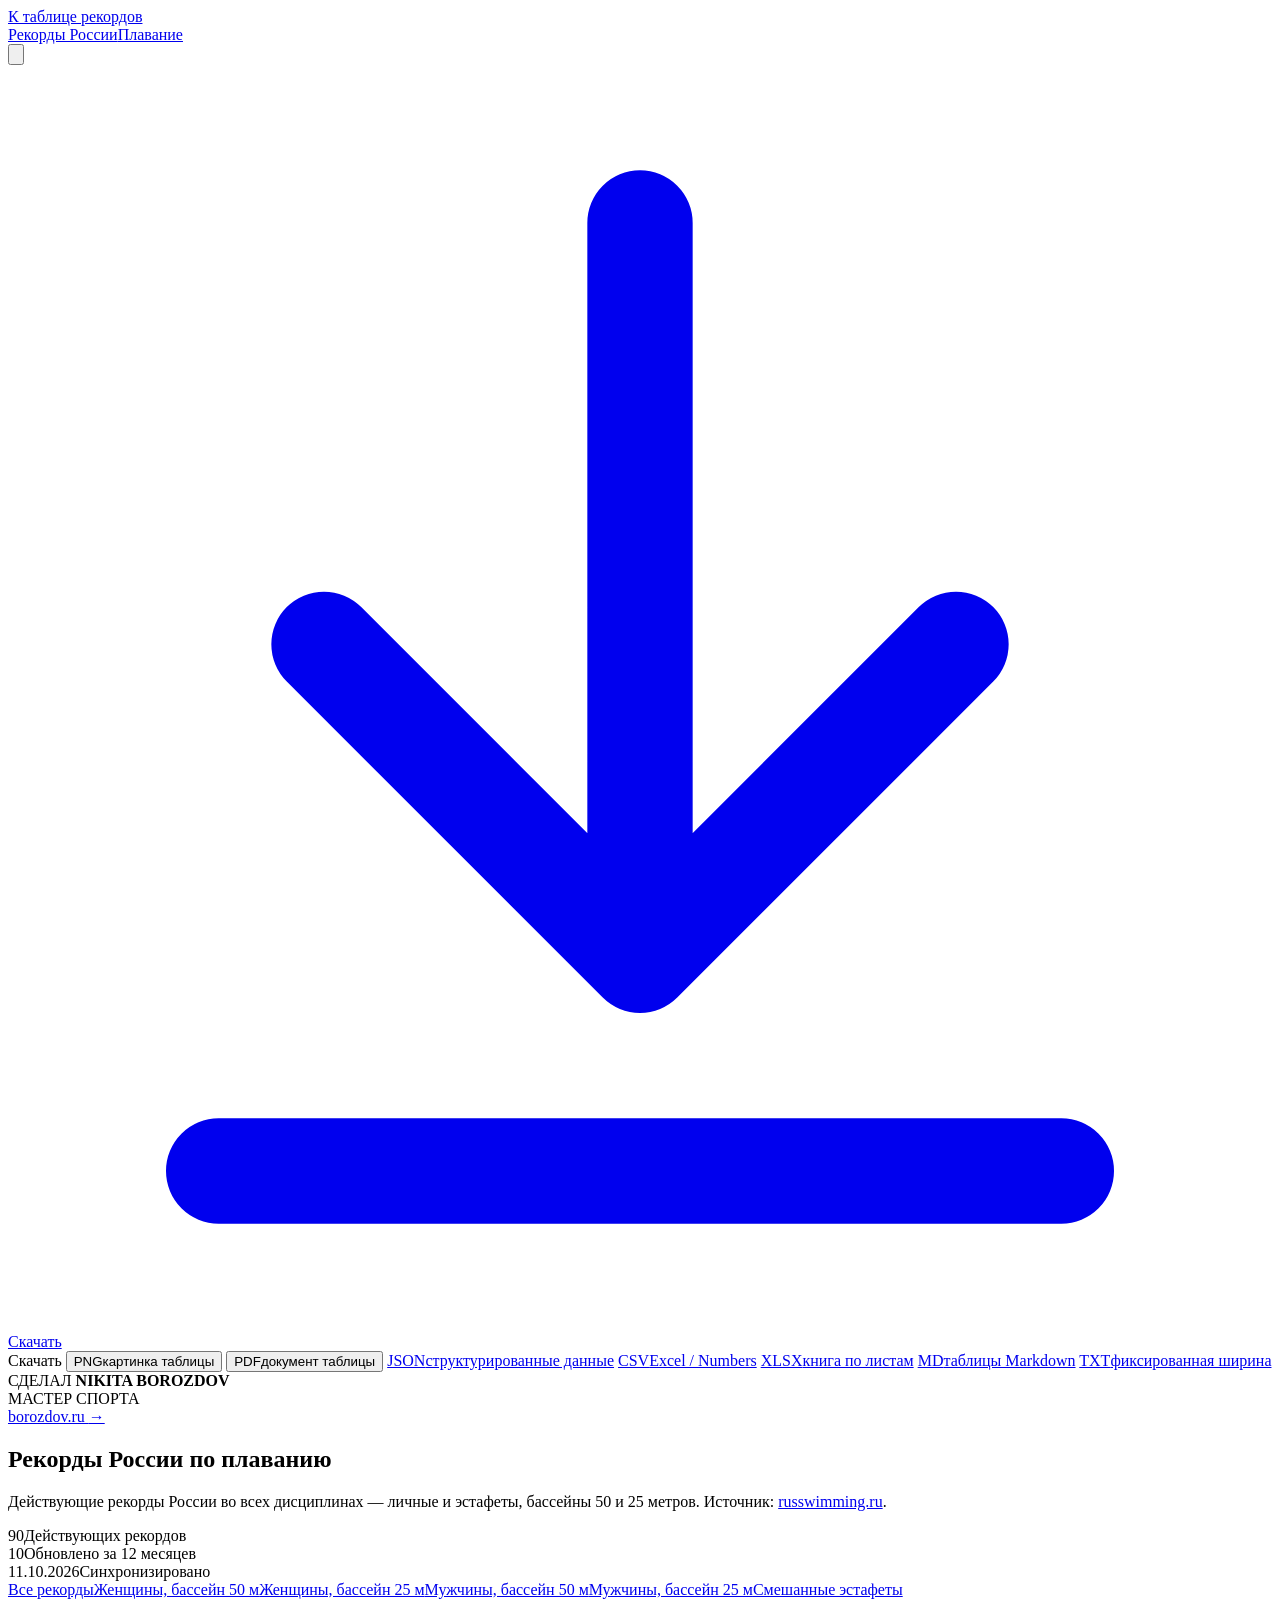
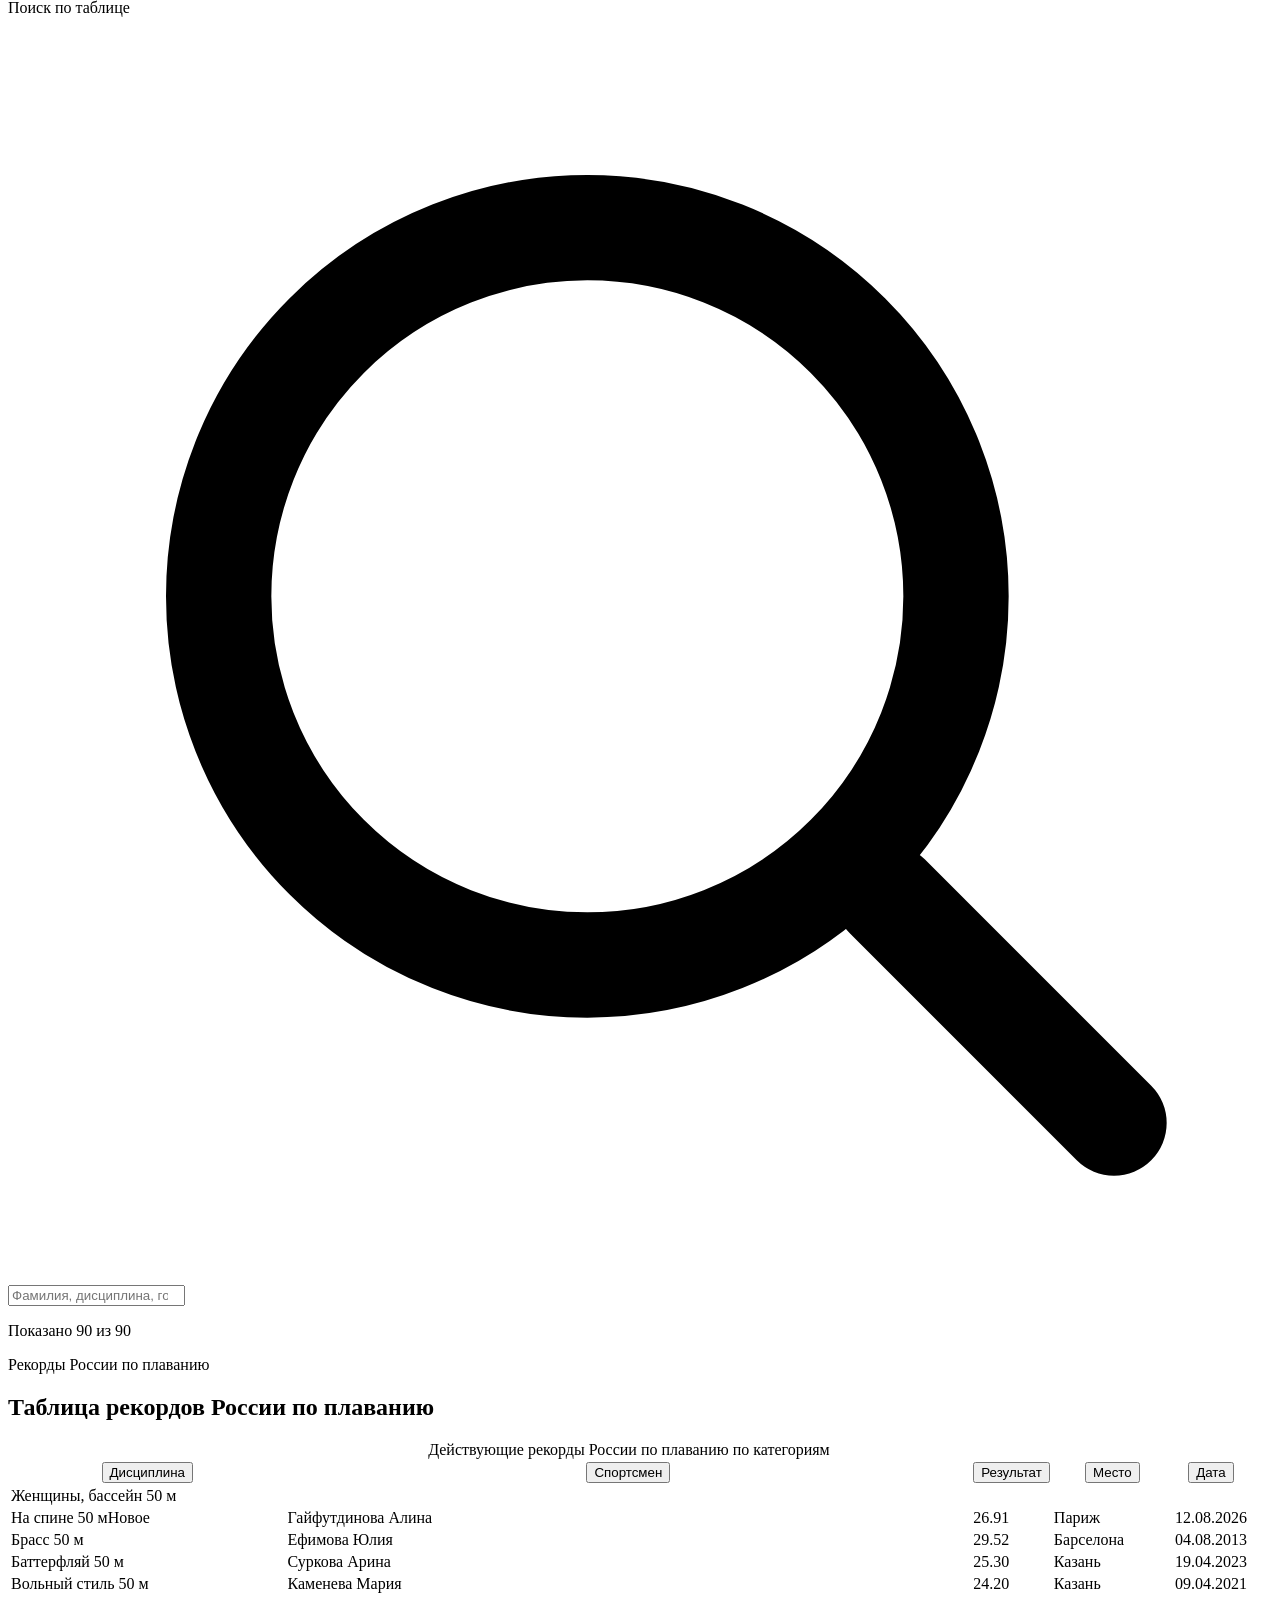
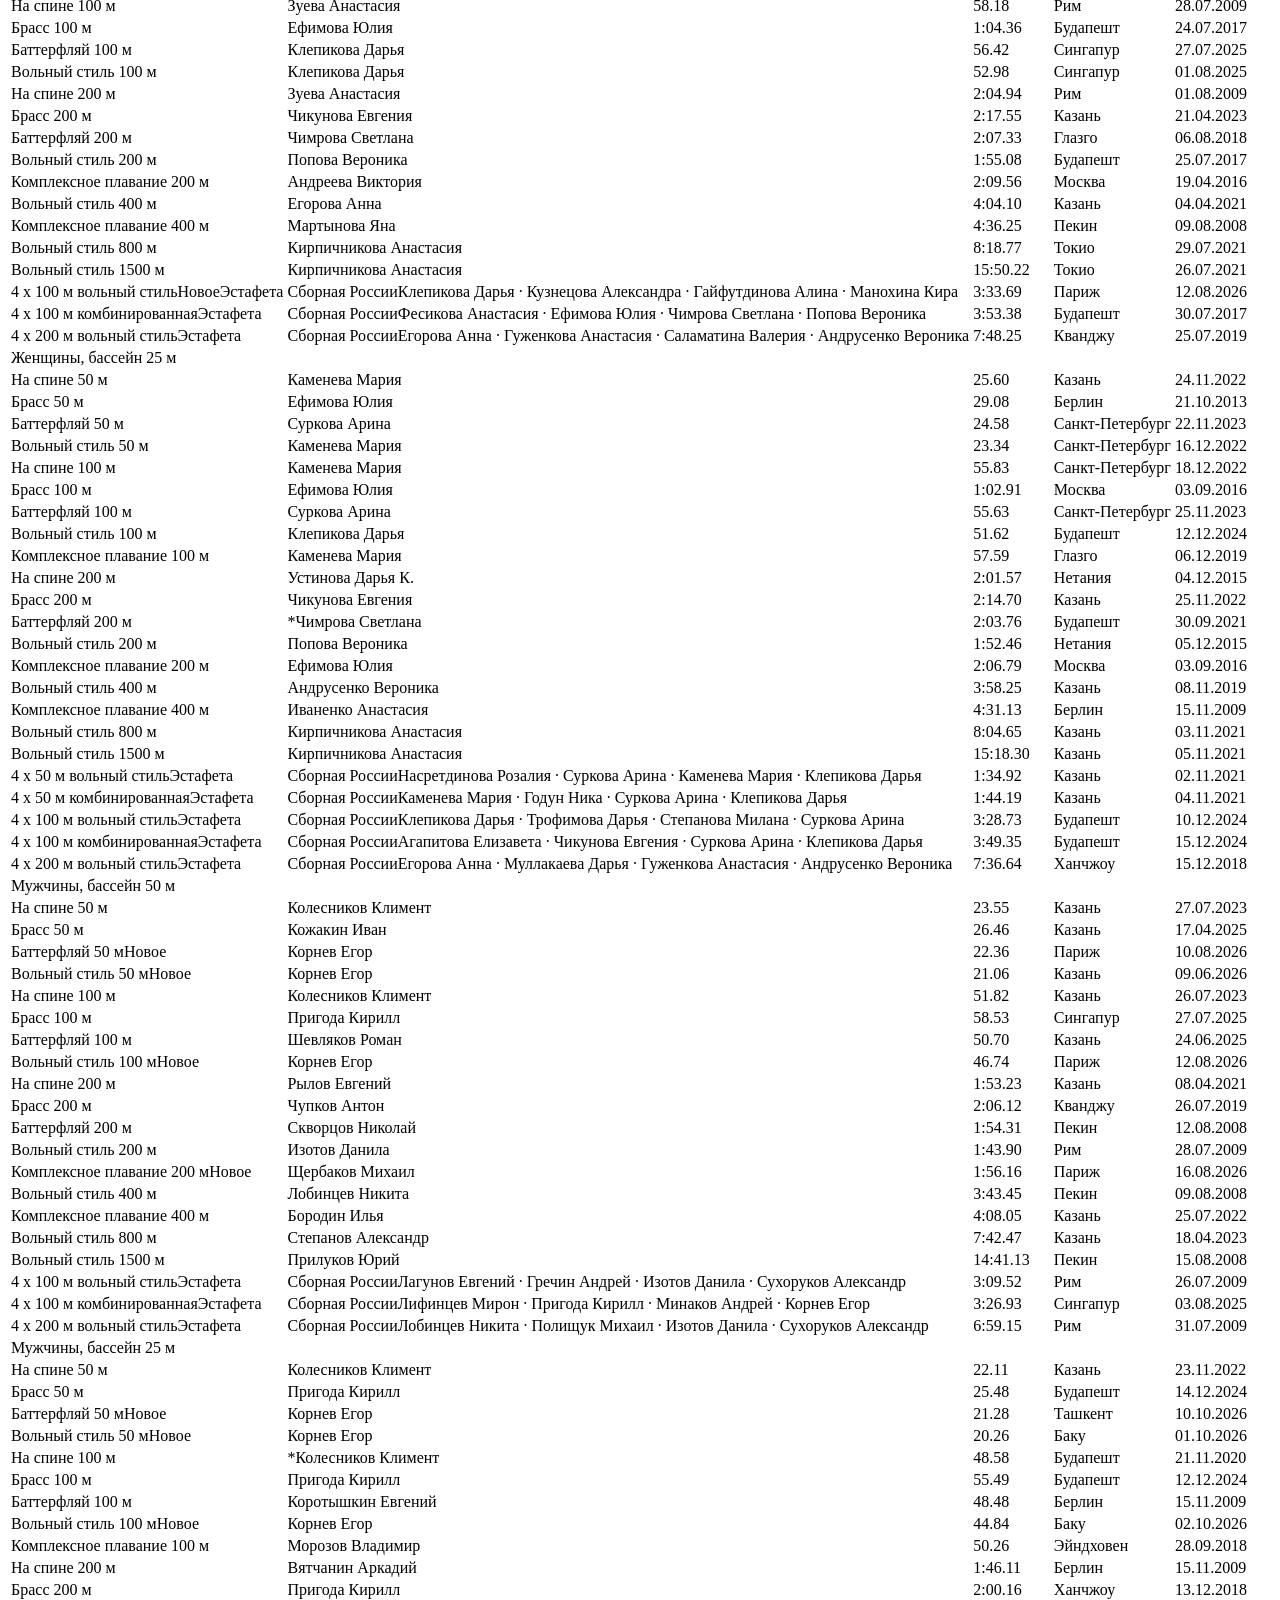
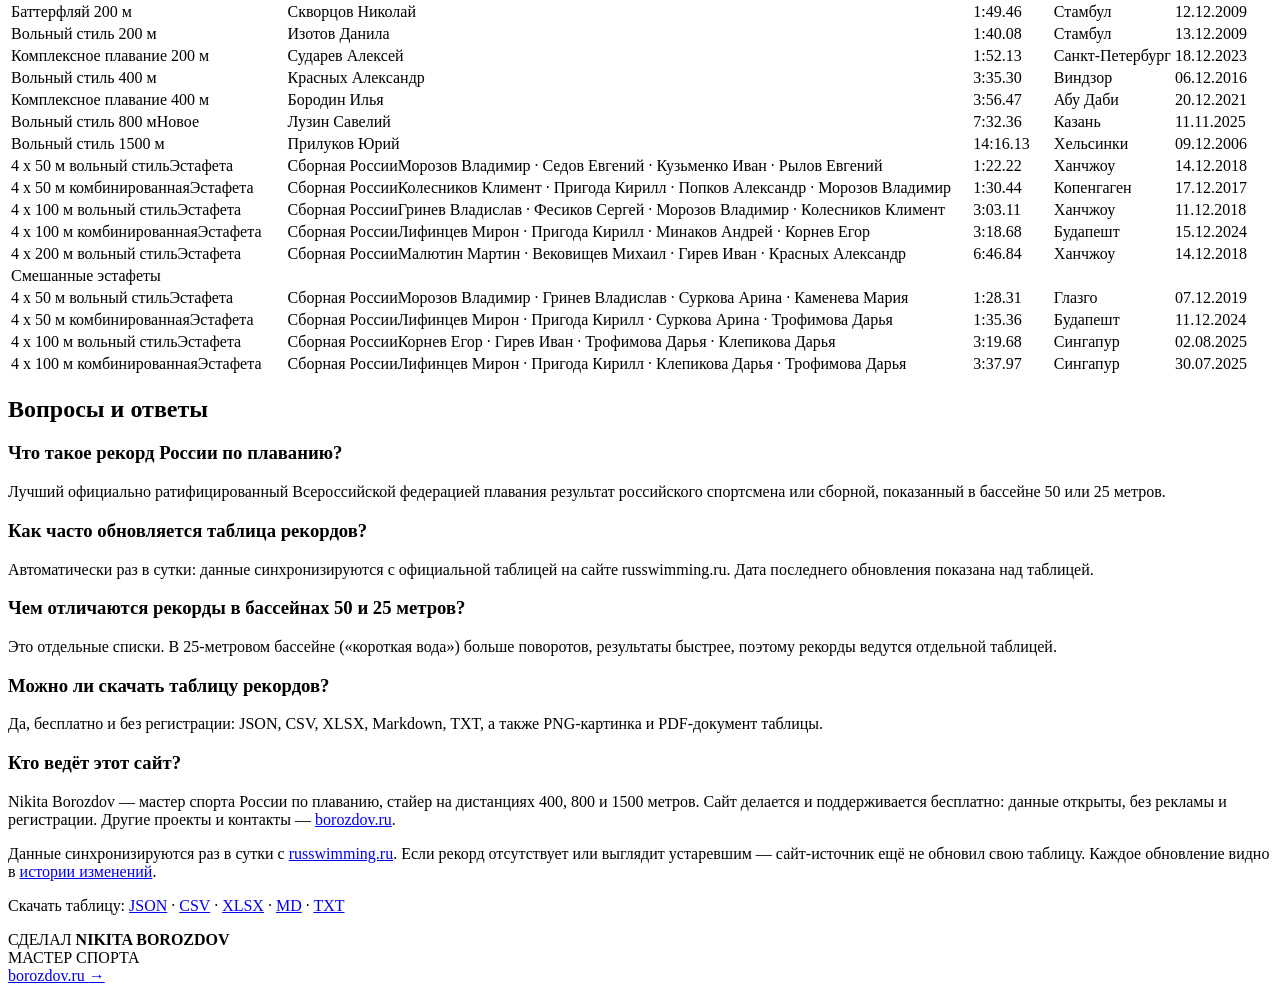
==== commit b08affb8: "data: update records 2026-10-11" ====
--- a/public/index.html
+++ b/public/index.html
@@ -141,7 +141,7 @@
 })();
 </script>
 <noscript><div><img src="https://mc.yandex.ru/watch/109049034" style="position:absolute; left:-9999px;" alt=""></div></noscript>
-<script type="application/ld+json">{"@context": "https://schema.org", "@graph": [{"@type": "WebSite", "@id": "https://russwimming-records.borozdov.ru/#website", "url": "https://russwimming-records.borozdov.ru/", "name": "Рекорды России по плаванию", "description": "Действующие рекорды России по плаванию: мужчины, женщины и эстафеты, бассейны 50 и 25 м. Таблица обновляется ежедневно. Скачать бесплатно: JSON, CSV, XLSX, PDF.", "inLanguage": "ru", "publisher": {"@type": "Person", "name": "Никита Бороздов", "url": "https://borozdov.ru/"}}, {"@type": "Dataset", "@id": "https://russwimming-records.borozdov.ru/#dataset", "name": "Рекорды России по плаванию", "description": "Действующие рекорды России по плаванию: мужчины, женщины и эстафеты, бассейны 50 и 25 м. Таблица обновляется ежедневно. Скачать бесплатно: JSON, CSV, XLSX, PDF.", "url": "https://russwimming-records.borozdov.ru/", "inLanguage": "ru", "keywords": ["рекорды России", "плавание", "бассейн 50 м", "бассейн 25 м", "эстафеты"], "dateModified": "2026-10-06T13:11:14Z", "temporalCoverage": "2006/2026", "isBasedOn": "https://russwimming.ru/records/russia/", "license": "https://creativecommons.org/licenses/by/4.0/", "creator": {"@type": "Organization", "name": "Всероссийская федерация плавания", "url": "https://russwimming.ru"}, "distribution": [{"@type": "DataDownload", "encodingFormat": "application/json", "contentUrl": "https://russwimming-records.borozdov.ru/records.json"}, {"@type": "DataDownload", "encodingFormat": "text/csv", "contentUrl": "https://russwimming-records.borozdov.ru/records.csv"}, {"@type": "DataDownload", "encodingFormat": "application/vnd.openxmlformats-officedocument.spreadsheetml.sheet", "contentUrl": "https://russwimming-records.borozdov.ru/records.xlsx"}, {"@type": "DataDownload", "encodingFormat": "text/markdown", "contentUrl": "https://russwimming-records.borozdov.ru/records.md"}, {"@type": "DataDownload", "encodingFormat": "text/plain", "contentUrl": "https://russwimming-records.borozdov.ru/records.txt"}]}, {"@type": "FAQPage", "@id": "https://russwimming-records.borozdov.ru/#faq", "mainEntity": [{"@type": "Question", "name": "Что такое рекорд России по плаванию?", "acceptedAnswer": {"@type": "Answer", "text": "Лучший официально ратифицированный Всероссийской федерацией плавания результат российского спортсмена или сборной, показанный в бассейне 50 или 25 метров."}}, {"@type": "Question", "name": "Как часто обновляется таблица рекордов?", "acceptedAnswer": {"@type": "Answer", "text": "Автоматически раз в сутки: данные синхронизируются с официальной таблицей на сайте russwimming.ru. Дата последнего обновления показана над таблицей."}}, {"@type": "Question", "name": "Чем отличаются рекорды в бассейнах 50 и 25 метров?", "acceptedAnswer": {"@type": "Answer", "text": "Это отдельные списки. В 25-метровом бассейне («короткая вода») больше поворотов, результаты быстрее, поэтому рекорды ведутся отдельной таблицей."}}, {"@type": "Question", "name": "Можно ли скачать таблицу рекордов?", "acceptedAnswer": {"@type": "Answer", "text": "Да, бесплатно и без регистрации: JSON, CSV, XLSX, Markdown, TXT, а также PNG-картинка и PDF-документ таблицы."}}, {"@type": "Question", "name": "Кто ведёт этот сайт?", "acceptedAnswer": {"@type": "Answer", "text": "Nikita Borozdov — мастер спорта России по плаванию, стайер на дистанциях 400, 800 и 1500 метров. Сайт делается и поддерживается бесплатно: данные открыты, без рекламы и регистрации. Другие проекты и контакты — borozdov.ru."}}]}]}</script>
+<script type="application/ld+json">{"@context": "https://schema.org", "@graph": [{"@type": "WebSite", "@id": "https://russwimming-records.borozdov.ru/#website", "url": "https://russwimming-records.borozdov.ru/", "name": "Рекорды России по плаванию", "description": "Действующие рекорды России по плаванию: мужчины, женщины и эстафеты, бассейны 50 и 25 м. Таблица обновляется ежедневно. Скачать бесплатно: JSON, CSV, XLSX, PDF.", "inLanguage": "ru", "publisher": {"@type": "Person", "name": "Никита Бороздов", "url": "https://borozdov.ru/"}}, {"@type": "Dataset", "@id": "https://russwimming-records.borozdov.ru/#dataset", "name": "Рекорды России по плаванию", "description": "Действующие рекорды России по плаванию: мужчины, женщины и эстафеты, бассейны 50 и 25 м. Таблица обновляется ежедневно. Скачать бесплатно: JSON, CSV, XLSX, PDF.", "url": "https://russwimming-records.borozdov.ru/", "inLanguage": "ru", "keywords": ["рекорды России", "плавание", "бассейн 50 м", "бассейн 25 м", "эстафеты"], "dateModified": "2026-10-11T12:35:28Z", "temporalCoverage": "2006/2026", "isBasedOn": "https://russwimming.ru/records/russia/", "license": "https://creativecommons.org/licenses/by/4.0/", "creator": {"@type": "Organization", "name": "Всероссийская федерация плавания", "url": "https://russwimming.ru"}, "distribution": [{"@type": "DataDownload", "encodingFormat": "application/json", "contentUrl": "https://russwimming-records.borozdov.ru/records.json"}, {"@type": "DataDownload", "encodingFormat": "text/csv", "contentUrl": "https://russwimming-records.borozdov.ru/records.csv"}, {"@type": "DataDownload", "encodingFormat": "application/vnd.openxmlformats-officedocument.spreadsheetml.sheet", "contentUrl": "https://russwimming-records.borozdov.ru/records.xlsx"}, {"@type": "DataDownload", "encodingFormat": "text/markdown", "contentUrl": "https://russwimming-records.borozdov.ru/records.md"}, {"@type": "DataDownload", "encodingFormat": "text/plain", "contentUrl": "https://russwimming-records.borozdov.ru/records.txt"}]}, {"@type": "FAQPage", "@id": "https://russwimming-records.borozdov.ru/#faq", "mainEntity": [{"@type": "Question", "name": "Что такое рекорд России по плаванию?", "acceptedAnswer": {"@type": "Answer", "text": "Лучший официально ратифицированный Всероссийской федерацией плавания результат российского спортсмена или сборной, показанный в бассейне 50 или 25 метров."}}, {"@type": "Question", "name": "Как часто обновляется таблица рекордов?", "acceptedAnswer": {"@type": "Answer", "text": "Автоматически раз в сутки: данные синхронизируются с официальной таблицей на сайте russwimming.ru. Дата последнего обновления показана над таблицей."}}, {"@type": "Question", "name": "Чем отличаются рекорды в бассейнах 50 и 25 метров?", "acceptedAnswer": {"@type": "Answer", "text": "Это отдельные списки. В 25-метровом бассейне («короткая вода») больше поворотов, результаты быстрее, поэтому рекорды ведутся отдельной таблицей."}}, {"@type": "Question", "name": "Можно ли скачать таблицу рекордов?", "acceptedAnswer": {"@type": "Answer", "text": "Да, бесплатно и без регистрации: JSON, CSV, XLSX, Markdown, TXT, а также PNG-картинка и PDF-документ таблицы."}}, {"@type": "Question", "name": "Кто ведёт этот сайт?", "acceptedAnswer": {"@type": "Answer", "text": "Nikita Borozdov — мастер спорта России по плаванию, стайер на дистанциях 400, 800 и 1500 метров. Сайт делается и поддерживается бесплатно: данные открыты, без рекламы и регистрации. Другие проекты и контакты — borozdov.ru."}}]}]}</script>
 </head>
 <body>
 <a class="skip-link" href="#table">К таблице рекордов</a>
@@ -189,7 +189,7 @@
     
     <h1>Рекорды России по плаванию</h1>
     <p class="hero-meta">Действующие рекорды России во всех дисциплинах — личные и эстафеты, бассейны 50 и 25 метров. Источник: <a href="https://russwimming.ru/records/russia/" rel="noopener" target="_blank">russwimming.ru</a>.</p>
-    <div class="stat-strip"><div class="stat"><span class="stat-value">90</span><span class="label">Действующих рекордов</span></div><div class="stat"><span class="stat-value">10</span><span class="label">Обновлено за 12 месяцев</span></div><div class="stat"><span class="stat-value">06.10.2026</span><span class="label">Синхронизировано</span></div></div>
+    <div class="stat-strip"><div class="stat"><span class="stat-value">90</span><span class="label">Действующих рекордов</span></div><div class="stat"><span class="stat-value">10</span><span class="label">Обновлено за 12 месяцев</span></div><div class="stat"><span class="stat-value">11.10.2026</span><span class="label">Синхронизировано</span></div></div>
   </section>
 
   <nav class="cat-nav" aria-label="Категории рекордов"><a class="cat-link is-current" href="/" aria-current="page">Все рекорды</a><a class="cat-link" href="/women-lcm/">Женщины, бассейн 50 м</a><a class="cat-link" href="/women-scm/">Женщины, бассейн 25 м</a><a class="cat-link" href="/men-lcm/">Мужчины, бассейн 50 м</a><a class="cat-link" href="/men-scm/">Мужчины, бассейн 25 м</a><a class="cat-link" href="/mixed/">Смешанные эстафеты</a></nav>
@@ -210,7 +210,7 @@
 
   <section id="table" tabindex="-1" aria-labelledby="table-h">
     <h2 id="table-h" class="sr-only">Таблица рекордов России по плаванию</h2>
-    <div class="table-frame"><div class="table-scroll"><table class="records" role="table"><caption class="sr-only">Действующие рекорды России по плаванию по категориям</caption><thead role="rowgroup"><tr role="row"><th scope="col" role="columnheader" class="col-disc th-sortable" data-key="disc" aria-sort="none"><button type="button" class="th-btn">Дисциплина<span class="sort-ind" aria-hidden="true"></span></button></th><th scope="col" role="columnheader" class="col-athlete th-sortable" data-key="athlete" aria-sort="none"><button type="button" class="th-btn">Спортсмен<span class="sort-ind" aria-hidden="true"></span></button></th><th scope="col" role="columnheader" class="col-result th-sortable" data-key="result" aria-sort="none"><button type="button" class="th-btn">Результат<span class="sort-ind" aria-hidden="true"></span></button></th><th scope="col" role="columnheader" class="col-location th-sortable" data-key="location" aria-sort="none"><button type="button" class="th-btn">Место<span class="sort-ind" aria-hidden="true"></span></button></th><th scope="col" role="columnheader" class="col-date th-sortable" data-key="date" aria-sort="none"><button type="button" class="th-btn">Дата<span class="sort-ind" aria-hidden="true"></span></button></th></tr></thead><tbody role="rowgroup" data-cat="women-lcm" aria-label="Женщины, бассейн 50 м"><tr class="group-row" role="row"><td role="cell" colspan="5"><span class="group-title">Женщины, бассейн 50 м</span></td></tr><tr role="row" data-i="1" data-sex="women" data-pool="lcm" data-stroke="backstroke" data-relay="0" data-date="2026-08-12" data-sec="26.91"><td role="cell" class="col-disc"><span class="disc-name">На спине 50 м</span><span class="badge badge-fresh">Новое</span></td><td role="cell" class="col-athlete">Гайфутдинова Алина</td><td role="cell" class="col-result" data-label="Результат"><span class="result-value">26.91</span></td><td role="cell" class="col-location" data-label="Место">Париж</td><td role="cell" class="col-date" data-label="Дата"><time datetime="2026-08-12">12.08.2026</time></td></tr><tr role="row" data-i="2" data-sex="women" data-pool="lcm" data-stroke="breaststroke" data-relay="0" data-date="2013-08-04" data-sec="29.52"><td role="cell" class="col-disc"><span class="disc-name">Брасс 50 м</span></td><td role="cell" class="col-athlete">Ефимова Юлия</td><td role="cell" class="col-result" data-label="Результат"><span class="result-value">29.52</span></td><td role="cell" class="col-location" data-label="Место">Барселона</td><td role="cell" class="col-date" data-label="Дата"><time datetime="2013-08-04">04.08.2013</time></td></tr><tr role="row" data-i="3" data-sex="women" data-pool="lcm" data-stroke="butterfly" data-relay="0" data-date="2023-04-19" data-sec="25.3"><td role="cell" class="col-disc"><span class="disc-name">Баттерфляй 50 м</span></td><td role="cell" class="col-athlete">Суркова Арина</td><td role="cell" class="col-result" data-label="Результат"><span class="result-value">25.30</span></td><td role="cell" class="col-location" data-label="Место">Казань</td><td role="cell" class="col-date" data-label="Дата"><time datetime="2023-04-19">19.04.2023</time></td></tr><tr role="row" data-i="4" data-sex="women" data-pool="lcm" data-stroke="freestyle" data-relay="0" data-date="2021-04-09" data-sec="24.2"><td role="cell" class="col-disc"><span class="disc-name">Вольный стиль 50 м</span></td><td role="cell" class="col-athlete">Каменева Мария</td><td role="cell" class="col-result" data-label="Результат"><span class="result-value">24.20</span></td><td role="cell" class="col-location" data-label="Место">Казань</td><td role="cell" class="col-date" data-label="Дата"><time datetime="2021-04-09">09.04.2021</time></td></tr><tr role="row" data-i="5" data-sex="women" data-pool="lcm" data-stroke="backstroke" data-relay="0" data-date="2009-07-28" data-sec="58.18"><td role="cell" class="col-disc"><span class="disc-name">На спине 100 м</span></td><td role="cell" class="col-athlete">Зуева Анастасия</td><td role="cell" class="col-result" data-label="Результат"><span class="result-value">58.18</span></td><td role="cell" class="col-location" data-label="Место">Рим</td><td role="cell" class="col-date" data-label="Дата"><time datetime="2009-07-28">28.07.2009</time></td></tr><tr role="row" data-i="6" data-sex="women" data-pool="lcm" data-stroke="breaststroke" data-relay="0" data-date="2017-07-24" data-sec="64.36"><td role="cell" class="col-disc"><span class="disc-name">Брасс 100 м</span></td><td role="cell" class="col-athlete">Ефимова Юлия</td><td role="cell" class="col-result" data-label="Результат"><span class="result-value">1:04.36</span></td><td role="cell" class="col-location" data-label="Место">Будапешт</td><td role="cell" class="col-date" data-label="Дата"><time datetime="2017-07-24">24.07.2017</time></td></tr><tr role="row" data-i="7" data-sex="women" data-pool="lcm" data-stroke="butterfly" data-relay="0" data-date="2025-07-27" data-sec="56.42"><td role="cell" class="col-disc"><span class="disc-name">Баттерфляй 100 м</span></td><td role="cell" class="col-athlete">Клепикова Дарья</td><td role="cell" class="col-result" data-label="Результат"><span class="result-value">56.42</span></td><td role="cell" class="col-location" data-label="Место">Сингапур</td><td role="cell" class="col-date" data-label="Дата"><time datetime="2025-07-27">27.07.2025</time></td></tr><tr role="row" data-i="8" data-sex="women" data-pool="lcm" data-stroke="freestyle" data-relay="0" data-date="2025-08-01" data-sec="52.98"><td role="cell" class="col-disc"><span class="disc-name">Вольный стиль 100 м</span></td><td role="cell" class="col-athlete">Клепикова Дарья</td><td role="cell" class="col-result" data-label="Результат"><span class="result-value">52.98</span></td><td role="cell" class="col-location" data-label="Место">Сингапур</td><td role="cell" class="col-date" data-label="Дата"><time datetime="2025-08-01">01.08.2025</time></td></tr><tr role="row" data-i="9" data-sex="women" data-pool="lcm" data-stroke="backstroke" data-relay="0" data-date="2009-08-01" data-sec="124.94"><td role="cell" class="col-disc"><span class="disc-name">На спине 200 м</span></td><td role="cell" class="col-athlete">Зуева Анастасия</td><td role="cell" class="col-result" data-label="Результат"><span class="result-value">2:04.94</span></td><td role="cell" class="col-location" data-label="Место">Рим</td><td role="cell" class="col-date" data-label="Дата"><time datetime="2009-08-01">01.08.2009</time></td></tr><tr role="row" data-i="10" data-sex="women" data-pool="lcm" data-stroke="breaststroke" data-relay="0" data-date="2023-04-21" data-sec="137.55"><td role="cell" class="col-disc"><span class="disc-name">Брасс 200 м</span></td><td role="cell" class="col-athlete">Чикунова Евгения</td><td role="cell" class="col-result" data-label="Результат"><span class="result-value">2:17.55</span></td><td role="cell" class="col-location" data-label="Место">Казань</td><td role="cell" class="col-date" data-label="Дата"><time datetime="2023-04-21">21.04.2023</time></td></tr><tr role="row" data-i="11" data-sex="women" data-pool="lcm" data-stroke="butterfly" data-relay="0" data-date="2018-08-06" data-sec="127.33"><td role="cell" class="col-disc"><span class="disc-name">Баттерфляй 200 м</span></td><td role="cell" class="col-athlete">Чимрова Светлана</td><td role="cell" class="col-result" data-label="Результат"><span class="result-value">2:07.33</span></td><td role="cell" class="col-location" data-label="Место">Глазго</td><td role="cell" class="col-date" data-label="Дата"><time datetime="2018-08-06">06.08.2018</time></td></tr><tr role="row" data-i="12" data-sex="women" data-pool="lcm" data-stroke="freestyle" data-relay="0" data-date="2017-07-25" data-sec="115.08"><td role="cell" class="col-disc"><span class="disc-name">Вольный стиль 200 м</span></td><td role="cell" class="col-athlete">Попова Вероника</td><td role="cell" class="col-result" data-label="Результат"><span class="result-value">1:55.08</span></td><td role="cell" class="col-location" data-label="Место">Будапешт</td><td role="cell" class="col-date" data-label="Дата"><time datetime="2017-07-25">25.07.2017</time></td></tr><tr role="row" data-i="13" data-sex="women" data-pool="lcm" data-stroke="im" data-relay="0" data-date="2016-04-19" data-sec="129.56"><td role="cell" class="col-disc"><span class="disc-name">Комплексное плавание 200 м</span></td><td role="cell" class="col-athlete">Андреева Виктория</td><td role="cell" class="col-result" data-label="Результат"><span class="result-value">2:09.56</span></td><td role="cell" class="col-location" data-label="Место">Москва</td><td role="cell" class="col-date" data-label="Дата"><time datetime="2016-04-19">19.04.2016</time></td></tr><tr role="row" data-i="14" data-sex="women" data-pool="lcm" data-stroke="freestyle" data-relay="0" data-date="2021-04-04" data-sec="244.1"><td role="cell" class="col-disc"><span class="disc-name">Вольный стиль 400 м</span></td><td role="cell" class="col-athlete">Егорова Анна</td><td role="cell" class="col-result" data-label="Результат"><span class="result-value">4:04.10</span></td><td role="cell" class="col-location" data-label="Место">Казань</td><td role="cell" class="col-date" data-label="Дата"><time datetime="2021-04-04">04.04.2021</time></td></tr><tr role="row" data-i="15" data-sex="women" data-pool="lcm" data-stroke="im" data-relay="0" data-date="2008-08-09" data-sec="276.25"><td role="cell" class="col-disc"><span class="disc-name">Комплексное плавание 400 м</span></td><td role="cell" class="col-athlete">Мартынова Яна</td><td role="cell" class="col-result" data-label="Результат"><span class="result-value">4:36.25</span></td><td role="cell" class="col-location" data-label="Место">Пекин</td><td role="cell" class="col-date" data-label="Дата"><time datetime="2008-08-09">09.08.2008</time></td></tr><tr role="row" data-i="16" data-sex="women" data-pool="lcm" data-stroke="freestyle" data-relay="0" data-date="2021-07-29" data-sec="498.77"><td role="cell" class="col-disc"><span class="disc-name">Вольный стиль 800 м</span></td><td role="cell" class="col-athlete">Кирпичникова Анастасия</td><td role="cell" class="col-result" data-label="Результат"><span class="result-value">8:18.77</span></td><td role="cell" class="col-location" data-label="Место">Токио</td><td role="cell" class="col-date" data-label="Дата"><time datetime="2021-07-29">29.07.2021</time></td></tr><tr role="row" data-i="17" data-sex="women" data-pool="lcm" data-stroke="freestyle" data-relay="0" data-date="2021-07-26" data-sec="950.22"><td role="cell" class="col-disc"><span class="disc-name">Вольный стиль 1500 м</span></td><td role="cell" class="col-athlete">Кирпичникова Анастасия</td><td role="cell" class="col-result" data-label="Результат"><span class="result-value">15:50.22</span></td><td role="cell" class="col-location" data-label="Место">Токио</td><td role="cell" class="col-date" data-label="Дата"><time datetime="2021-07-26">26.07.2021</time></td></tr><tr role="row" data-i="18" data-sex="women" data-pool="lcm" data-stroke="freestyle" data-relay="1" data-date="2026-08-12" data-sec="213.69"><td role="cell" class="col-disc"><span class="disc-name">4 х 100 м вольный стиль</span><span class="badge badge-fresh">Новое</span><span class="badge badge-relay">Эстафета</span></td><td role="cell" class="col-athlete">Сборная России<span class="roster">Клепикова Дарья · Кузнецова Александра · Гайфутдинова Алина · Манохина Кира</span></td><td role="cell" class="col-result" data-label="Результат"><span class="result-value">3:33.69</span></td><td role="cell" class="col-location" data-label="Место">Париж</td><td role="cell" class="col-date" data-label="Дата"><time datetime="2026-08-12">12.08.2026</time></td></tr><tr role="row" data-i="19" data-sex="women" data-pool="lcm" data-stroke="medley_relay" data-relay="1" data-date="2017-07-30" data-sec="233.38"><td role="cell" class="col-disc"><span class="disc-name">4 х 100 м комбинированная</span><span class="badge badge-relay">Эстафета</span></td><td role="cell" class="col-athlete">Сборная России<span class="roster">Фесикова Анастасия · Ефимова Юлия · Чимрова Светлана · Попова Вероника</span></td><td role="cell" class="col-result" data-label="Результат"><span class="result-value">3:53.38</span></td><td role="cell" class="col-location" data-label="Место">Будапешт</td><td role="cell" class="col-date" data-label="Дата"><time datetime="2017-07-30">30.07.2017</time></td></tr><tr role="row" data-i="20" data-sex="women" data-pool="lcm" data-stroke="freestyle" data-relay="1" data-date="2019-07-25" data-sec="468.25"><td role="cell" class="col-disc"><span class="disc-name">4 х 200 м вольный стиль</span><span class="badge badge-relay">Эстафета</span></td><td role="cell" class="col-athlete">Сборная России<span class="roster">Егорова Анна · Гуженкова Анастасия · Саламатина Валерия · Андрусенко Вероника</span></td><td role="cell" class="col-result" data-label="Результат"><span class="result-value">7:48.25</span></td><td role="cell" class="col-location" data-label="Место">Кванджу</td><td role="cell" class="col-date" data-label="Дата"><time datetime="2019-07-25">25.07.2019</time></td></tr></tbody><tbody role="rowgroup" data-cat="women-scm" aria-label="Женщины, бассейн 25 м"><tr class="group-row" role="row"><td role="cell" colspan="5"><span class="group-title">Женщины, бассейн 25 м</span></td></tr><tr role="row" data-i="21" data-sex="women" data-pool="scm" data-stroke="backstroke" data-relay="0" data-date="2022-11-24" data-sec="25.6"><td role="cell" class="col-disc"><span class="disc-name">На спине 50 м</span></td><td role="cell" class="col-athlete">Каменева Мария</td><td role="cell" class="col-result" data-label="Результат"><span class="result-value">25.60</span></td><td role="cell" class="col-location" data-label="Место">Казань</td><td role="cell" class="col-date" data-label="Дата"><time datetime="2022-11-24">24.11.2022</time></td></tr><tr role="row" data-i="22" data-sex="women" data-pool="scm" data-stroke="breaststroke" data-relay="0" data-date="2013-10-21" data-sec="29.08"><td role="cell" class="col-disc"><span class="disc-name">Брасс 50 м</span></td><td role="cell" class="col-athlete">Ефимова Юлия</td><td role="cell" class="col-result" data-label="Результат"><span class="result-value">29.08</span></td><td role="cell" class="col-location" data-label="Место">Берлин</td><td role="cell" class="col-date" data-label="Дата"><time datetime="2013-10-21">21.10.2013</time></td></tr><tr role="row" data-i="23" data-sex="women" data-pool="scm" data-stroke="butterfly" data-relay="0" data-date="2023-11-22" data-sec="24.58"><td role="cell" class="col-disc"><span class="disc-name">Баттерфляй 50 м</span></td><td role="cell" class="col-athlete">Суркова Арина</td><td role="cell" class="col-result" data-label="Результат"><span class="result-value">24.58</span></td><td role="cell" class="col-location" data-label="Место">Санкт-Петербург</td><td role="cell" class="col-date" data-label="Дата"><time datetime="2023-11-22">22.11.2023</time></td></tr><tr role="row" data-i="24" data-sex="women" data-pool="scm" data-stroke="freestyle" data-relay="0" data-date="2022-12-16" data-sec="23.34"><td role="cell" class="col-disc"><span class="disc-name">Вольный стиль 50 м</span></td><td role="cell" class="col-athlete">Каменева Мария</td><td role="cell" class="col-result" data-label="Результат"><span class="result-value">23.34</span></td><td role="cell" class="col-location" data-label="Место">Санкт-Петербург</td><td role="cell" class="col-date" data-label="Дата"><time datetime="2022-12-16">16.12.2022</time></td></tr><tr role="row" data-i="25" data-sex="women" data-pool="scm" data-stroke="backstroke" data-relay="0" data-date="2022-12-18" data-sec="55.83"><td role="cell" class="col-disc"><span class="disc-name">На спине 100 м</span></td><td role="cell" class="col-athlete">Каменева Мария</td><td role="cell" class="col-result" data-label="Результат"><span class="result-value">55.83</span></td><td role="cell" class="col-location" data-label="Место">Санкт-Петербург</td><td role="cell" class="col-date" data-label="Дата"><time datetime="2022-12-18">18.12.2022</time></td></tr><tr role="row" data-i="26" data-sex="women" data-pool="scm" data-stroke="breaststroke" data-relay="0" data-date="2016-09-03" data-sec="62.91"><td role="cell" class="col-disc"><span class="disc-name">Брасс 100 м</span></td><td role="cell" class="col-athlete">Ефимова Юлия</td><td role="cell" class="col-result" data-label="Результат"><span class="result-value">1:02.91</span></td><td role="cell" class="col-location" data-label="Место">Москва</td><td role="cell" class="col-date" data-label="Дата"><time datetime="2016-09-03">03.09.2016</time></td></tr><tr role="row" data-i="27" data-sex="women" data-pool="scm" data-stroke="butterfly" data-relay="0" data-date="2023-11-25" data-sec="55.63"><td role="cell" class="col-disc"><span class="disc-name">Баттерфляй 100 м</span></td><td role="cell" class="col-athlete">Суркова Арина</td><td role="cell" class="col-result" data-label="Результат"><span class="result-value">55.63</span></td><td role="cell" class="col-location" data-label="Место">Санкт-Петербург</td><td role="cell" class="col-date" data-label="Дата"><time datetime="2023-11-25">25.11.2023</time></td></tr><tr role="row" data-i="28" data-sex="women" data-pool="scm" data-stroke="freestyle" data-relay="0" data-date="2024-12-12" data-sec="51.62"><td role="cell" class="col-disc"><span class="disc-name">Вольный стиль 100 м</span></td><td role="cell" class="col-athlete">Клепикова Дарья</td><td role="cell" class="col-result" data-label="Результат"><span class="result-value">51.62</span></td><td role="cell" class="col-location" data-label="Место">Будапешт</td><td role="cell" class="col-date" data-label="Дата"><time datetime="2024-12-12">12.12.2024</time></td></tr><tr role="row" data-i="29" data-sex="women" data-pool="scm" data-stroke="im" data-relay="0" data-date="2019-12-06" data-sec="57.59"><td role="cell" class="col-disc"><span class="disc-name">Комплексное плавание 100 м</span></td><td role="cell" class="col-athlete">Каменева Мария</td><td role="cell" class="col-result" data-label="Результат"><span class="result-value">57.59</span></td><td role="cell" class="col-location" data-label="Место">Глазго</td><td role="cell" class="col-date" data-label="Дата"><time datetime="2019-12-06">06.12.2019</time></td></tr><tr role="row" data-i="30" data-sex="women" data-pool="scm" data-stroke="backstroke" data-relay="0" data-date="2015-12-04" data-sec="121.57"><td role="cell" class="col-disc"><span class="disc-name">На спине 200 м</span></td><td role="cell" class="col-athlete">Устинова Дарья К.</td><td role="cell" class="col-result" data-label="Результат"><span class="result-value">2:01.57</span></td><td role="cell" class="col-location" data-label="Место">Нетания</td><td role="cell" class="col-date" data-label="Дата"><time datetime="2015-12-04">04.12.2015</time></td></tr><tr role="row" data-i="31" data-sex="women" data-pool="scm" data-stroke="breaststroke" data-relay="0" data-date="2022-11-25" data-sec="134.7"><td role="cell" class="col-disc"><span class="disc-name">Брасс 200 м</span></td><td role="cell" class="col-athlete">Чикунова Евгения</td><td role="cell" class="col-result" data-label="Результат"><span class="result-value">2:14.70</span></td><td role="cell" class="col-location" data-label="Место">Казань</td><td role="cell" class="col-date" data-label="Дата"><time datetime="2022-11-25">25.11.2022</time></td></tr><tr role="row" data-i="32" data-sex="women" data-pool="scm" data-stroke="butterfly" data-relay="0" data-date="2021-09-30" data-sec="123.76"><td role="cell" class="col-disc"><span class="disc-name">Баттерфляй 200 м</span></td><td role="cell" class="col-athlete">*Чимрова Светлана</td><td role="cell" class="col-result" data-label="Результат"><span class="result-value">2:03.76</span></td><td role="cell" class="col-location" data-label="Место">Будапешт</td><td role="cell" class="col-date" data-label="Дата"><time datetime="2021-09-30">30.09.2021</time></td></tr><tr role="row" data-i="33" data-sex="women" data-pool="scm" data-stroke="freestyle" data-relay="0" data-date="2015-12-05" data-sec="112.46000000000001"><td role="cell" class="col-disc"><span class="disc-name">Вольный стиль 200 м</span></td><td role="cell" class="col-athlete">Попова Вероника</td><td role="cell" class="col-result" data-label="Результат"><span class="result-value">1:52.46</span></td><td role="cell" class="col-location" data-label="Место">Нетания</td><td role="cell" class="col-date" data-label="Дата"><time datetime="2015-12-05">05.12.2015</time></td></tr><tr role="row" data-i="34" data-sex="women" data-pool="scm" data-stroke="im" data-relay="0" data-date="2016-09-03" data-sec="126.79"><td role="cell" class="col-disc"><span class="disc-name">Комплексное плавание 200 м</span></td><td role="cell" class="col-athlete">Ефимова Юлия</td><td role="cell" class="col-result" data-label="Результат"><span class="result-value">2:06.79</span></td><td role="cell" class="col-location" data-label="Место">Москва</td><td role="cell" class="col-date" data-label="Дата"><time datetime="2016-09-03">03.09.2016</time></td></tr><tr role="row" data-i="35" data-sex="women" data-pool="scm" data-stroke="freestyle" data-relay="0" data-date="2019-11-08" data-sec="238.25"><td role="cell" class="col-disc"><span class="disc-name">Вольный стиль 400 м</span></td><td role="cell" class="col-athlete">Андрусенко Вероника</td><td role="cell" class="col-result" data-label="Результат"><span class="result-value">3:58.25</span></td><td role="cell" class="col-location" data-label="Место">Казань</td><td role="cell" class="col-date" data-label="Дата"><time datetime="2019-11-08">08.11.2019</time></td></tr><tr role="row" data-i="36" data-sex="women" data-pool="scm" data-stroke="im" data-relay="0" data-date="2009-11-15" data-sec="271.13"><td role="cell" class="col-disc"><span class="disc-name">Комплексное плавание 400 м</span></td><td role="cell" class="col-athlete">Иваненко Анастасия</td><td role="cell" class="col-result" data-label="Результат"><span class="result-value">4:31.13</span></td><td role="cell" class="col-location" data-label="Место">Берлин</td><td role="cell" class="col-date" data-label="Дата"><time datetime="2009-11-15">15.11.2009</time></td></tr><tr role="row" data-i="37" data-sex="women" data-pool="scm" data-stroke="freestyle" data-relay="0" data-date="2021-11-03" data-sec="484.65"><td role="cell" class="col-disc"><span class="disc-name">Вольный стиль 800 м</span></td><td role="cell" class="col-athlete">Кирпичникова Анастасия</td><td role="cell" class="col-result" data-label="Результат"><span class="result-value">8:04.65</span></td><td role="cell" class="col-location" data-label="Место">Казань</td><td role="cell" class="col-date" data-label="Дата"><time datetime="2021-11-03">03.11.2021</time></td></tr><tr role="row" data-i="38" data-sex="women" data-pool="scm" data-stroke="freestyle" data-relay="0" data-date="2021-11-05" data-sec="918.3"><td role="cell" class="col-disc"><span class="disc-name">Вольный стиль 1500 м</span></td><td role="cell" class="col-athlete">Кирпичникова Анастасия</td><td role="cell" class="col-result" data-label="Результат"><span class="result-value">15:18.30</span></td><td role="cell" class="col-location" data-label="Место">Казань</td><td role="cell" class="col-date" data-label="Дата"><time datetime="2021-11-05">05.11.2021</time></td></tr><tr role="row" data-i="39" data-sex="women" data-pool="scm" data-stroke="freestyle" data-relay="1" data-date="2021-11-02" data-sec="94.92"><td role="cell" class="col-disc"><span class="disc-name">4 х 50 м вольный стиль</span><span class="badge badge-relay">Эстафета</span></td><td role="cell" class="col-athlete">Сборная России<span class="roster">Насретдинова Розалия · Суркова Арина · Каменева Мария · Клепикова Дарья</span></td><td role="cell" class="col-result" data-label="Результат"><span class="result-value">1:34.92</span></td><td role="cell" class="col-location" data-label="Место">Казань</td><td role="cell" class="col-date" data-label="Дата"><time datetime="2021-11-02">02.11.2021</time></td></tr><tr role="row" data-i="40" data-sex="women" data-pool="scm" data-stroke="medley_relay" data-relay="1" data-date="2021-11-04" data-sec="104.19"><td role="cell" class="col-disc"><span class="disc-name">4 х 50 м комбинированная</span><span class="badge badge-relay">Эстафета</span></td><td role="cell" class="col-athlete">Сборная России<span class="roster">Каменева Мария · Годун Ника · Суркова Арина · Клепикова Дарья</span></td><td role="cell" class="col-result" data-label="Результат"><span class="result-value">1:44.19</span></td><td role="cell" class="col-location" data-label="Место">Казань</td><td role="cell" class="col-date" data-label="Дата"><time datetime="2021-11-04">04.11.2021</time></td></tr><tr role="row" data-i="41" data-sex="women" data-pool="scm" data-stroke="freestyle" data-relay="1" data-date="2024-12-10" data-sec="208.73"><td role="cell" class="col-disc"><span class="disc-name">4 х 100 м вольный стиль</span><span class="badge badge-relay">Эстафета</span></td><td role="cell" class="col-athlete">Сборная России<span class="roster">Клепикова Дарья · Трофимова Дарья · Степанова Милана · Суркова Арина</span></td><td role="cell" class="col-result" data-label="Результат"><span class="result-value">3:28.73</span></td><td role="cell" class="col-location" data-label="Место">Будапешт</td><td role="cell" class="col-date" data-label="Дата"><time datetime="2024-12-10">10.12.2024</time></td></tr><tr role="row" data-i="42" data-sex="women" data-pool="scm" data-stroke="medley_relay" data-relay="1" data-date="2024-12-15" data-sec="229.35"><td role="cell" class="col-disc"><span class="disc-name">4 х 100 м комбинированная</span><span class="badge badge-relay">Эстафета</span></td><td role="cell" class="col-athlete">Сборная России<span class="roster">Агапитова Елизавета · Чикунова Евгения · Суркова Арина · Клепикова Дарья</span></td><td role="cell" class="col-result" data-label="Результат"><span class="result-value">3:49.35</span></td><td role="cell" class="col-location" data-label="Место">Будапешт</td><td role="cell" class="col-date" data-label="Дата"><time datetime="2024-12-15">15.12.2024</time></td></tr><tr role="row" data-i="43" data-sex="women" data-pool="scm" data-stroke="freestyle" data-relay="1" data-date="2018-12-15" data-sec="456.64"><td role="cell" class="col-disc"><span class="disc-name">4 х 200 м вольный стиль</span><span class="badge badge-relay">Эстафета</span></td><td role="cell" class="col-athlete">Сборная России<span class="roster">Егорова Анна · Муллакаева Дарья · Гуженкова Анастасия · Андрусенко Вероника</span></td><td role="cell" class="col-result" data-label="Результат"><span class="result-value">7:36.64</span></td><td role="cell" class="col-location" data-label="Место">Ханчжоу</td><td role="cell" class="col-date" data-label="Дата"><time datetime="2018-12-15">15.12.2018</time></td></tr></tbody><tbody role="rowgroup" data-cat="men-lcm" aria-label="Мужчины, бассейн 50 м"><tr class="group-row" role="row"><td role="cell" colspan="5"><span class="group-title">Мужчины, бассейн 50 м</span></td></tr><tr role="row" data-i="44" data-sex="men" data-pool="lcm" data-stroke="backstroke" data-relay="0" data-date="2023-07-27" data-sec="23.55"><td role="cell" class="col-disc"><span class="disc-name">На спине 50 м</span></td><td role="cell" class="col-athlete">Колесников Климент</td><td role="cell" class="col-result" data-label="Результат"><span class="result-value">23.55</span></td><td role="cell" class="col-location" data-label="Место">Казань</td><td role="cell" class="col-date" data-label="Дата"><time datetime="2023-07-27">27.07.2023</time></td></tr><tr role="row" data-i="45" data-sex="men" data-pool="lcm" data-stroke="breaststroke" data-relay="0" data-date="2025-04-17" data-sec="26.46"><td role="cell" class="col-disc"><span class="disc-name">Брасс 50 м</span></td><td role="cell" class="col-athlete">Кожакин Иван</td><td role="cell" class="col-result" data-label="Результат"><span class="result-value">26.46</span></td><td role="cell" class="col-location" data-label="Место">Казань</td><td role="cell" class="col-date" data-label="Дата"><time datetime="2025-04-17">17.04.2025</time></td></tr><tr role="row" data-i="46" data-sex="men" data-pool="lcm" data-stroke="butterfly" data-relay="0" data-date="2026-08-10" data-sec="22.36"><td role="cell" class="col-disc"><span class="disc-name">Баттерфляй 50 м</span><span class="badge badge-fresh">Новое</span></td><td role="cell" class="col-athlete">Корнев Егор</td><td role="cell" class="col-result" data-label="Результат"><span class="result-value">22.36</span></td><td role="cell" class="col-location" data-label="Место">Париж</td><td role="cell" class="col-date" data-label="Дата"><time datetime="2026-08-10">10.08.2026</time></td></tr><tr role="row" data-i="47" data-sex="men" data-pool="lcm" data-stroke="freestyle" data-relay="0" data-date="2026-06-09" data-sec="21.06"><td role="cell" class="col-disc"><span class="disc-name">Вольный стиль 50 м</span><span class="badge badge-fresh">Новое</span></td><td role="cell" class="col-athlete">Корнев Егор</td><td role="cell" class="col-result" data-label="Результат"><span class="result-value">21.06</span></td><td role="cell" class="col-location" data-label="Место">Казань</td><td role="cell" class="col-date" data-label="Дата"><time datetime="2026-06-09">09.06.2026</time></td></tr><tr role="row" data-i="48" data-sex="men" data-pool="lcm" data-stroke="backstroke" data-relay="0" data-date="2023-07-26" data-sec="51.82"><td role="cell" class="col-disc"><span class="disc-name">На спине 100 м</span></td><td role="cell" class="col-athlete">Колесников Климент</td><td role="cell" class="col-result" data-label="Результат"><span class="result-value">51.82</span></td><td role="cell" class="col-location" data-label="Место">Казань</td><td role="cell" class="col-date" data-label="Дата"><time datetime="2023-07-26">26.07.2023</time></td></tr><tr role="row" data-i="49" data-sex="men" data-pool="lcm" data-stroke="breaststroke" data-relay="0" data-date="2025-07-27" data-sec="58.53"><td role="cell" class="col-disc"><span class="disc-name">Брасс 100 м</span></td><td role="cell" class="col-athlete">Пригода Кирилл</td><td role="cell" class="col-result" data-label="Результат"><span class="result-value">58.53</span></td><td role="cell" class="col-location" data-label="Место">Сингапур</td><td role="cell" class="col-date" data-label="Дата"><time datetime="2025-07-27">27.07.2025</time></td></tr><tr role="row" data-i="50" data-sex="men" data-pool="lcm" data-stroke="butterfly" data-relay="0" data-date="2025-06-24" data-sec="50.7"><td role="cell" class="col-disc"><span class="disc-name">Баттерфляй 100 м</span></td><td role="cell" class="col-athlete">Шевляков Роман</td><td role="cell" class="col-result" data-label="Результат"><span class="result-value">50.70</span></td><td role="cell" class="col-location" data-label="Место">Казань</td><td role="cell" class="col-date" data-label="Дата"><time datetime="2025-06-24">24.06.2025</time></td></tr><tr role="row" data-i="51" data-sex="men" data-pool="lcm" data-stroke="freestyle" data-relay="0" data-date="2026-08-12" data-sec="46.74"><td role="cell" class="col-disc"><span class="disc-name">Вольный стиль 100 м</span><span class="badge badge-fresh">Новое</span></td><td role="cell" class="col-athlete">Корнев Егор</td><td role="cell" class="col-result" data-label="Результат"><span class="result-value">46.74</span></td><td role="cell" class="col-location" data-label="Место">Париж</td><td role="cell" class="col-date" data-label="Дата"><time datetime="2026-08-12">12.08.2026</time></td></tr><tr role="row" data-i="52" data-sex="men" data-pool="lcm" data-stroke="backstroke" data-relay="0" data-date="2021-04-08" data-sec="113.22999999999999"><td role="cell" class="col-disc"><span class="disc-name">На спине 200 м</span></td><td role="cell" class="col-athlete">Рылов Евгений</td><td role="cell" class="col-result" data-label="Результат"><span class="result-value">1:53.23</span></td><td role="cell" class="col-location" data-label="Место">Казань</td><td role="cell" class="col-date" data-label="Дата"><time datetime="2021-04-08">08.04.2021</time></td></tr><tr role="row" data-i="53" data-sex="men" data-pool="lcm" data-stroke="breaststroke" data-relay="0" data-date="2019-07-26" data-sec="126.12"><td role="cell" class="col-disc"><span class="disc-name">Брасс 200 м</span></td><td role="cell" class="col-athlete">Чупков Антон</td><td role="cell" class="col-result" data-label="Результат"><span class="result-value">2:06.12</span></td><td role="cell" class="col-location" data-label="Место">Кванджу</td><td role="cell" class="col-date" data-label="Дата"><time datetime="2019-07-26">26.07.2019</time></td></tr><tr role="row" data-i="54" data-sex="men" data-pool="lcm" data-stroke="butterfly" data-relay="0" data-date="2008-08-12" data-sec="114.31"><td role="cell" class="col-disc"><span class="disc-name">Баттерфляй 200 м</span></td><td role="cell" class="col-athlete">Скворцов Николай</td><td role="cell" class="col-result" data-label="Результат"><span class="result-value">1:54.31</span></td><td role="cell" class="col-location" data-label="Место">Пекин</td><td role="cell" class="col-date" data-label="Дата"><time datetime="2008-08-12">12.08.2008</time></td></tr><tr role="row" data-i="55" data-sex="men" data-pool="lcm" data-stroke="freestyle" data-relay="0" data-date="2009-07-28" data-sec="103.9"><td role="cell" class="col-disc"><span class="disc-name">Вольный стиль 200 м</span></td><td role="cell" class="col-athlete">Изотов Данила</td><td role="cell" class="col-result" data-label="Результат"><span class="result-value">1:43.90</span></td><td role="cell" class="col-location" data-label="Место">Рим</td><td role="cell" class="col-date" data-label="Дата"><time datetime="2009-07-28">28.07.2009</time></td></tr><tr role="row" data-i="56" data-sex="men" data-pool="lcm" data-stroke="im" data-relay="0" data-date="2026-08-16" data-sec="116.16"><td role="cell" class="col-disc"><span class="disc-name">Комплексное плавание 200 м</span><span class="badge badge-fresh">Новое</span></td><td role="cell" class="col-athlete">Щербаков Михаил</td><td role="cell" class="col-result" data-label="Результат"><span class="result-value">1:56.16</span></td><td role="cell" class="col-location" data-label="Место">Париж</td><td role="cell" class="col-date" data-label="Дата"><time datetime="2026-08-16">16.08.2026</time></td></tr><tr role="row" data-i="57" data-sex="men" data-pool="lcm" data-stroke="freestyle" data-relay="0" data-date="2008-08-09" data-sec="223.45"><td role="cell" class="col-disc"><span class="disc-name">Вольный стиль 400 м</span></td><td role="cell" class="col-athlete">Лобинцев Никита</td><td role="cell" class="col-result" data-label="Результат"><span class="result-value">3:43.45</span></td><td role="cell" class="col-location" data-label="Место">Пекин</td><td role="cell" class="col-date" data-label="Дата"><time datetime="2008-08-09">09.08.2008</time></td></tr><tr role="row" data-i="58" data-sex="men" data-pool="lcm" data-stroke="im" data-relay="0" data-date="2022-07-25" data-sec="248.05"><td role="cell" class="col-disc"><span class="disc-name">Комплексное плавание 400 м</span></td><td role="cell" class="col-athlete">Бородин Илья</td><td role="cell" class="col-result" data-label="Результат"><span class="result-value">4:08.05</span></td><td role="cell" class="col-location" data-label="Место">Казань</td><td role="cell" class="col-date" data-label="Дата"><time datetime="2022-07-25">25.07.2022</time></td></tr><tr role="row" data-i="59" data-sex="men" data-pool="lcm" data-stroke="freestyle" data-relay="0" data-date="2023-04-18" data-sec="462.47"><td role="cell" class="col-disc"><span class="disc-name">Вольный стиль 800 м</span></td><td role="cell" class="col-athlete">Степанов Александр</td><td role="cell" class="col-result" data-label="Результат"><span class="result-value">7:42.47</span></td><td role="cell" class="col-location" data-label="Место">Казань</td><td role="cell" class="col-date" data-label="Дата"><time datetime="2023-04-18">18.04.2023</time></td></tr><tr role="row" data-i="60" data-sex="men" data-pool="lcm" data-stroke="freestyle" data-relay="0" data-date="2008-08-15" data-sec="881.13"><td role="cell" class="col-disc"><span class="disc-name">Вольный стиль 1500 м</span></td><td role="cell" class="col-athlete">Прилуков Юрий</td><td role="cell" class="col-result" data-label="Результат"><span class="result-value">14:41.13</span></td><td role="cell" class="col-location" data-label="Место">Пекин</td><td role="cell" class="col-date" data-label="Дата"><time datetime="2008-08-15">15.08.2008</time></td></tr><tr role="row" data-i="61" data-sex="men" data-pool="lcm" data-stroke="freestyle" data-relay="1" data-date="2009-07-26" data-sec="189.52"><td role="cell" class="col-disc"><span class="disc-name">4 х 100 м вольный стиль</span><span class="badge badge-relay">Эстафета</span></td><td role="cell" class="col-athlete">Сборная России<span class="roster">Лагунов Евгений · Гречин Андрей · Изотов Данила · Сухоруков Александр</span></td><td role="cell" class="col-result" data-label="Результат"><span class="result-value">3:09.52</span></td><td role="cell" class="col-location" data-label="Место">Рим</td><td role="cell" class="col-date" data-label="Дата"><time datetime="2009-07-26">26.07.2009</time></td></tr><tr role="row" data-i="62" data-sex="men" data-pool="lcm" data-stroke="medley_relay" data-relay="1" data-date="2025-08-03" data-sec="206.93"><td role="cell" class="col-disc"><span class="disc-name">4 х 100 м комбинированная</span><span class="badge badge-relay">Эстафета</span></td><td role="cell" class="col-athlete">Сборная России<span class="roster">Лифинцев Мирон · Пригода Кирилл · Минаков Андрей · Корнев Егор</span></td><td role="cell" class="col-result" data-label="Результат"><span class="result-value">3:26.93</span></td><td role="cell" class="col-location" data-label="Место">Сингапур</td><td role="cell" class="col-date" data-label="Дата"><time datetime="2025-08-03">03.08.2025</time></td></tr><tr role="row" data-i="63" data-sex="men" data-pool="lcm" data-stroke="freestyle" data-relay="1" data-date="2009-07-31" data-sec="419.15"><td role="cell" class="col-disc"><span class="disc-name">4 х 200 м вольный стиль</span><span class="badge badge-relay">Эстафета</span></td><td role="cell" class="col-athlete">Сборная России<span class="roster">Лобинцев Никита · Полищук Михаил · Изотов Данила · Сухоруков Александр</span></td><td role="cell" class="col-result" data-label="Результат"><span class="result-value">6:59.15</span></td><td role="cell" class="col-location" data-label="Место">Рим</td><td role="cell" class="col-date" data-label="Дата"><time datetime="2009-07-31">31.07.2009</time></td></tr></tbody><tbody role="rowgroup" data-cat="men-scm" aria-label="Мужчины, бассейн 25 м"><tr class="group-row" role="row"><td role="cell" colspan="5"><span class="group-title">Мужчины, бассейн 25 м</span></td></tr><tr role="row" data-i="64" data-sex="men" data-pool="scm" data-stroke="backstroke" data-relay="0" data-date="2022-11-23" data-sec="22.11"><td role="cell" class="col-disc"><span class="disc-name">На спине 50 м</span></td><td role="cell" class="col-athlete">Колесников Климент</td><td role="cell" class="col-result" data-label="Результат"><span class="result-value">22.11</span></td><td role="cell" class="col-location" data-label="Место">Казань</td><td role="cell" class="col-date" data-label="Дата"><time datetime="2022-11-23">23.11.2022</time></td></tr><tr role="row" data-i="65" data-sex="men" data-pool="scm" data-stroke="breaststroke" data-relay="0" data-date="2024-12-14" data-sec="25.48"><td role="cell" class="col-disc"><span class="disc-name">Брасс 50 м</span></td><td role="cell" class="col-athlete">Пригода Кирилл</td><td role="cell" class="col-result" data-label="Результат"><span class="result-value">25.48</span></td><td role="cell" class="col-location" data-label="Место">Будапешт</td><td role="cell" class="col-date" data-label="Дата"><time datetime="2024-12-14">14.12.2024</time></td></tr><tr role="row" data-i="66" data-sex="men" data-pool="scm" data-stroke="butterfly" data-relay="0" data-date="2026-10-03" data-sec="21.64"><td role="cell" class="col-disc"><span class="disc-name">Баттерфляй 50 м</span><span class="badge badge-fresh">Новое</span></td><td role="cell" class="col-athlete">Корнев Егор</td><td role="cell" class="col-result" data-label="Результат"><span class="result-value">21.64</span></td><td role="cell" class="col-location" data-label="Место">Баку</td><td role="cell" class="col-date" data-label="Дата"><time datetime="2026-10-03">03.10.2026</time></td></tr><tr role="row" data-i="67" data-sex="men" data-pool="scm" data-stroke="freestyle" data-relay="0" data-date="2026-10-01" data-sec="20.26"><td role="cell" class="col-disc"><span class="disc-name">Вольный стиль 50 м</span><span class="badge badge-fresh">Новое</span></td><td role="cell" class="col-athlete">Корнев Егор</td><td role="cell" class="col-result" data-label="Результат"><span class="result-value">20.26</span></td><td role="cell" class="col-location" data-label="Место">Баку</td><td role="cell" class="col-date" data-label="Дата"><time datetime="2026-10-01">01.10.2026</time></td></tr><tr role="row" data-i="68" data-sex="men" data-pool="scm" data-stroke="backstroke" data-relay="0" data-date="2020-11-21" data-sec="48.58"><td role="cell" class="col-disc"><span class="disc-name">На спине 100 м</span></td><td role="cell" class="col-athlete">*Колесников Климент</td><td role="cell" class="col-result" data-label="Результат"><span class="result-value">48.58</span></td><td role="cell" class="col-location" data-label="Место">Будапешт</td><td role="cell" class="col-date" data-label="Дата"><time datetime="2020-11-21">21.11.2020</time></td></tr><tr role="row" data-i="69" data-sex="men" data-pool="scm" data-stroke="breaststroke" data-relay="0" data-date="2024-12-12" data-sec="55.49"><td role="cell" class="col-disc"><span class="disc-name">Брасс 100 м</span></td><td role="cell" class="col-athlete">Пригода Кирилл</td><td role="cell" class="col-result" data-label="Результат"><span class="result-value">55.49</span></td><td role="cell" class="col-location" data-label="Место">Будапешт</td><td role="cell" class="col-date" data-label="Дата"><time datetime="2024-12-12">12.12.2024</time></td></tr><tr role="row" data-i="70" data-sex="men" data-pool="scm" data-stroke="butterfly" data-relay="0" data-date="2009-11-15" data-sec="48.48"><td role="cell" class="col-disc"><span class="disc-name">Баттерфляй 100 м</span></td><td role="cell" class="col-athlete">Коротышкин Евгений</td><td role="cell" class="col-result" data-label="Результат"><span class="result-value">48.48</span></td><td role="cell" class="col-location" data-label="Место">Берлин</td><td role="cell" class="col-date" data-label="Дата"><time datetime="2009-11-15">15.11.2009</time></td></tr><tr role="row" data-i="71" data-sex="men" data-pool="scm" data-stroke="freestyle" data-relay="0" data-date="2026-10-02" data-sec="44.84"><td role="cell" class="col-disc"><span class="disc-name">Вольный стиль 100 м</span><span class="badge badge-fresh">Новое</span></td><td role="cell" class="col-athlete">Корнев Егор</td><td role="cell" class="col-result" data-label="Результат"><span class="result-value">44.84</span></td><td role="cell" class="col-location" data-label="Место">Баку</td><td role="cell" class="col-date" data-label="Дата"><time datetime="2026-10-02">02.10.2026</time></td></tr><tr role="row" data-i="72" data-sex="men" data-pool="scm" data-stroke="im" data-relay="0" data-date="2018-09-28" data-sec="50.26"><td role="cell" class="col-disc"><span class="disc-name">Комплексное плавание 100 м</span></td><td role="cell" class="col-athlete">Морозов Владимир</td><td role="cell" class="col-result" data-label="Результат"><span class="result-value">50.26</span></td><td role="cell" class="col-location" data-label="Место">Эйндховен</td><td role="cell" class="col-date" data-label="Дата"><time datetime="2018-09-28">28.09.2018</time></td></tr><tr role="row" data-i="73" data-sex="men" data-pool="scm" data-stroke="backstroke" data-relay="0" data-date="2009-11-15" data-sec="106.11"><td role="cell" class="col-disc"><span class="disc-name">На спине 200 м</span></td><td role="cell" class="col-athlete">Вятчанин Аркадий</td><td role="cell" class="col-result" data-label="Результат"><span class="result-value">1:46.11</span></td><td role="cell" class="col-location" data-label="Место">Берлин</td><td role="cell" class="col-date" data-label="Дата"><time datetime="2009-11-15">15.11.2009</time></td></tr><tr role="row" data-i="74" data-sex="men" data-pool="scm" data-stroke="breaststroke" data-relay="0" data-date="2018-12-13" data-sec="120.16"><td role="cell" class="col-disc"><span class="disc-name">Брасс 200 м</span></td><td role="cell" class="col-athlete">Пригода Кирилл</td><td role="cell" class="col-result" data-label="Результат"><span class="result-value">2:00.16</span></td><td role="cell" class="col-location" data-label="Место">Ханчжоу</td><td role="cell" class="col-date" data-label="Дата"><time datetime="2018-12-13">13.12.2018</time></td></tr><tr role="row" data-i="75" data-sex="men" data-pool="scm" data-stroke="butterfly" data-relay="0" data-date="2009-12-12" data-sec="109.46000000000001"><td role="cell" class="col-disc"><span class="disc-name">Баттерфляй 200 м</span></td><td role="cell" class="col-athlete">Скворцов Николай</td><td role="cell" class="col-result" data-label="Результат"><span class="result-value">1:49.46</span></td><td role="cell" class="col-location" data-label="Место">Стамбул</td><td role="cell" class="col-date" data-label="Дата"><time datetime="2009-12-12">12.12.2009</time></td></tr><tr role="row" data-i="76" data-sex="men" data-pool="scm" data-stroke="freestyle" data-relay="0" data-date="2009-12-13" data-sec="100.08"><td role="cell" class="col-disc"><span class="disc-name">Вольный стиль 200 м</span></td><td role="cell" class="col-athlete">Изотов Данила</td><td role="cell" class="col-result" data-label="Результат"><span class="result-value">1:40.08</span></td><td role="cell" class="col-location" data-label="Место">Стамбул</td><td role="cell" class="col-date" data-label="Дата"><time datetime="2009-12-13">13.12.2009</time></td></tr><tr role="row" data-i="77" data-sex="men" data-pool="scm" data-stroke="im" data-relay="0" data-date="2023-12-18" data-sec="112.13"><td role="cell" class="col-disc"><span class="disc-name">Комплексное плавание 200 м</span></td><td role="cell" class="col-athlete">Сударев Алексей</td><td role="cell" class="col-result" data-label="Результат"><span class="result-value">1:52.13</span></td><td role="cell" class="col-location" data-label="Место">Санкт-Петербург</td><td role="cell" class="col-date" data-label="Дата"><time datetime="2023-12-18">18.12.2023</time></td></tr><tr role="row" data-i="78" data-sex="men" data-pool="scm" data-stroke="freestyle" data-relay="0" data-date="2016-12-06" data-sec="215.3"><td role="cell" class="col-disc"><span class="disc-name">Вольный стиль 400 м</span></td><td role="cell" class="col-athlete">Красных Александр</td><td role="cell" class="col-result" data-label="Результат"><span class="result-value">3:35.30</span></td><td role="cell" class="col-location" data-label="Место">Виндзор</td><td role="cell" class="col-date" data-label="Дата"><time datetime="2016-12-06">06.12.2016</time></td></tr><tr role="row" data-i="79" data-sex="men" data-pool="scm" data-stroke="im" data-relay="0" data-date="2021-12-20" data-sec="236.47"><td role="cell" class="col-disc"><span class="disc-name">Комплексное плавание 400 м</span></td><td role="cell" class="col-athlete">Бородин Илья</td><td role="cell" class="col-result" data-label="Результат"><span class="result-value">3:56.47</span></td><td role="cell" class="col-location" data-label="Место">Абу Даби</td><td role="cell" class="col-date" data-label="Дата"><time datetime="2021-12-20">20.12.2021</time></td></tr><tr role="row" data-i="80" data-sex="men" data-pool="scm" data-stroke="freestyle" data-relay="0" data-date="2025-11-11" data-sec="452.36"><td role="cell" class="col-disc"><span class="disc-name">Вольный стиль 800 м</span><span class="badge badge-fresh">Новое</span></td><td role="cell" class="col-athlete">Лузин Савелий</td><td role="cell" class="col-result" data-label="Результат"><span class="result-value">7:32.36</span></td><td role="cell" class="col-location" data-label="Место">Казань</td><td role="cell" class="col-date" data-label="Дата"><time datetime="2025-11-11">11.11.2025</time></td></tr><tr role="row" data-i="81" data-sex="men" data-pool="scm" data-stroke="freestyle" data-relay="0" data-date="2006-12-09" data-sec="856.13"><td role="cell" class="col-disc"><span class="disc-name">Вольный стиль 1500 м</span></td><td role="cell" class="col-athlete">Прилуков Юрий</td><td role="cell" class="col-result" data-label="Результат"><span class="result-value">14:16.13</span></td><td role="cell" class="col-location" data-label="Место">Хельсинки</td><td role="cell" class="col-date" data-label="Дата"><time datetime="2006-12-09">09.12.2006</time></td></tr><tr role="row" data-i="82" data-sex="men" data-pool="scm" data-stroke="freestyle" data-relay="1" data-date="2018-12-14" data-sec="82.22"><td role="cell" class="col-disc"><span class="disc-name">4 х 50 м вольный стиль</span><span class="badge badge-relay">Эстафета</span></td><td role="cell" class="col-athlete">Сборная России<span class="roster">Морозов Владимир · Седов Евгений · Кузьменко Иван · Рылов Евгений</span></td><td role="cell" class="col-result" data-label="Результат"><span class="result-value">1:22.22</span></td><td role="cell" class="col-location" data-label="Место">Ханчжоу</td><td role="cell" class="col-date" data-label="Дата"><time datetime="2018-12-14">14.12.2018</time></td></tr><tr role="row" data-i="83" data-sex="men" data-pool="scm" data-stroke="medley_relay" data-relay="1" data-date="2017-12-17" data-sec="90.44"><td role="cell" class="col-disc"><span class="disc-name">4 х 50 м комбинированная</span><span class="badge badge-relay">Эстафета</span></td><td role="cell" class="col-athlete">Сборная России<span class="roster">Колесников Климент · Пригода Кирилл · Попков Александр · Морозов Владимир</span></td><td role="cell" class="col-result" data-label="Результат"><span class="result-value">1:30.44</span></td><td role="cell" class="col-location" data-label="Место">Копенгаген</td><td role="cell" class="col-date" data-label="Дата"><time datetime="2017-12-17">17.12.2017</time></td></tr><tr role="row" data-i="84" data-sex="men" data-pool="scm" data-stroke="freestyle" data-relay="1" data-date="2018-12-11" data-sec="183.11"><td role="cell" class="col-disc"><span class="disc-name">4 х 100 м вольный стиль</span><span class="badge badge-relay">Эстафета</span></td><td role="cell" class="col-athlete">Сборная России<span class="roster">Гринев Владислав · Фесиков Сергей · Морозов Владимир · Колесников Климент</span></td><td role="cell" class="col-result" data-label="Результат"><span class="result-value">3:03.11</span></td><td role="cell" class="col-location" data-label="Место">Ханчжоу</td><td role="cell" class="col-date" data-label="Дата"><time datetime="2018-12-11">11.12.2018</time></td></tr><tr role="row" data-i="85" data-sex="men" data-pool="scm" data-stroke="medley_relay" data-relay="1" data-date="2024-12-15" data-sec="198.68"><td role="cell" class="col-disc"><span class="disc-name">4 х 100 м комбинированная</span><span class="badge badge-relay">Эстафета</span></td><td role="cell" class="col-athlete">Сборная России<span class="roster">Лифинцев Мирон · Пригода Кирилл · Минаков Андрей · Корнев Егор</span></td><td role="cell" class="col-result" data-label="Результат"><span class="result-value">3:18.68</span></td><td role="cell" class="col-location" data-label="Место">Будапешт</td><td role="cell" class="col-date" data-label="Дата"><time datetime="2024-12-15">15.12.2024</time></td></tr><tr role="row" data-i="86" data-sex="men" data-pool="scm" data-stroke="freestyle" data-relay="1" data-date="2018-12-14" data-sec="406.84000000000003"><td role="cell" class="col-disc"><span class="disc-name">4 х 200 м вольный стиль</span><span class="badge badge-relay">Эстафета</span></td><td role="cell" class="col-athlete">Сборная России<span class="roster">Малютин Мартин · Вековищев Михаил · Гирев Иван · Красных Александр</span></td><td role="cell" class="col-result" data-label="Результат"><span class="result-value">6:46.84</span></td><td role="cell" class="col-location" data-label="Место">Ханчжоу</td><td role="cell" class="col-date" data-label="Дата"><time datetime="2018-12-14">14.12.2018</time></td></tr></tbody><tbody role="rowgroup" data-cat="mixed" aria-label="Смешанные эстафеты"><tr class="group-row" role="row"><td role="cell" colspan="5"><span class="group-title">Смешанные эстафеты</span></td></tr><tr role="row" data-i="87" data-sex="mixed" data-pool="scm" data-stroke="freestyle" data-relay="1" data-date="2019-12-07" data-sec="88.31"><td role="cell" class="col-disc"><span class="disc-name">4 х 50 м вольный стиль</span><span class="badge badge-relay">Эстафета</span></td><td role="cell" class="col-athlete">Сборная России<span class="roster">Морозов Владимир · Гринев Владислав · Суркова Арина · Каменева Мария</span></td><td role="cell" class="col-result" data-label="Результат"><span class="result-value">1:28.31</span></td><td role="cell" class="col-location" data-label="Место">Глазго</td><td role="cell" class="col-date" data-label="Дата"><time datetime="2019-12-07">07.12.2019</time></td></tr><tr role="row" data-i="88" data-sex="mixed" data-pool="scm" data-stroke="medley_relay" data-relay="1" data-date="2024-12-11" data-sec="95.36"><td role="cell" class="col-disc"><span class="disc-name">4 х 50 м комбинированная</span><span class="badge badge-relay">Эстафета</span></td><td role="cell" class="col-athlete">Сборная России<span class="roster">Лифинцев Мирон · Пригода Кирилл · Суркова Арина · Трофимова Дарья</span></td><td role="cell" class="col-result" data-label="Результат"><span class="result-value">1:35.36</span></td><td role="cell" class="col-location" data-label="Место">Будапешт</td><td role="cell" class="col-date" data-label="Дата"><time datetime="2024-12-11">11.12.2024</time></td></tr><tr role="row" data-i="89" data-sex="mixed" data-pool="lcm" data-stroke="freestyle" data-relay="1" data-date="2025-08-02" data-sec="199.68"><td role="cell" class="col-disc"><span class="disc-name">4 х 100 м вольный стиль</span><span class="badge badge-relay">Эстафета</span></td><td role="cell" class="col-athlete">Сборная России<span class="roster">Корнев Егор · Гирев Иван · Трофимова Дарья · Клепикова Дарья</span></td><td role="cell" class="col-result" data-label="Результат"><span class="result-value">3:19.68</span></td><td role="cell" class="col-location" data-label="Место">Сингапур</td><td role="cell" class="col-date" data-label="Дата"><time datetime="2025-08-02">02.08.2025</time></td></tr><tr role="row" data-i="90" data-sex="mixed" data-pool="lcm" data-stroke="medley_relay" data-relay="1" data-date="2025-07-30" data-sec="217.97"><td role="cell" class="col-disc"><span class="disc-name">4 х 100 м комбинированная</span><span class="badge badge-relay">Эстафета</span></td><td role="cell" class="col-athlete">Сборная России<span class="roster">Лифинцев Мирон · Пригода Кирилл · Клепикова Дарья · Трофимова Дарья</span></td><td role="cell" class="col-result" data-label="Результат"><span class="result-value">3:37.97</span></td><td role="cell" class="col-location" data-label="Место">Сингапур</td><td role="cell" class="col-date" data-label="Дата"><time datetime="2025-07-30">30.07.2025</time></td></tr></tbody></table></div><p class="empty-state" hidden>Ничего не найдено. <button type="button" class="btn-reset">Сбросить</button></p></div>
+    <div class="table-frame"><div class="table-scroll"><table class="records" role="table"><caption class="sr-only">Действующие рекорды России по плаванию по категориям</caption><thead role="rowgroup"><tr role="row"><th scope="col" role="columnheader" class="col-disc th-sortable" data-key="disc" aria-sort="none"><button type="button" class="th-btn">Дисциплина<span class="sort-ind" aria-hidden="true"></span></button></th><th scope="col" role="columnheader" class="col-athlete th-sortable" data-key="athlete" aria-sort="none"><button type="button" class="th-btn">Спортсмен<span class="sort-ind" aria-hidden="true"></span></button></th><th scope="col" role="columnheader" class="col-result th-sortable" data-key="result" aria-sort="none"><button type="button" class="th-btn">Результат<span class="sort-ind" aria-hidden="true"></span></button></th><th scope="col" role="columnheader" class="col-location th-sortable" data-key="location" aria-sort="none"><button type="button" class="th-btn">Место<span class="sort-ind" aria-hidden="true"></span></button></th><th scope="col" role="columnheader" class="col-date th-sortable" data-key="date" aria-sort="none"><button type="button" class="th-btn">Дата<span class="sort-ind" aria-hidden="true"></span></button></th></tr></thead><tbody role="rowgroup" data-cat="women-lcm" aria-label="Женщины, бассейн 50 м"><tr class="group-row" role="row"><td role="cell" colspan="5"><span class="group-title">Женщины, бассейн 50 м</span></td></tr><tr role="row" data-i="1" data-sex="women" data-pool="lcm" data-stroke="backstroke" data-relay="0" data-date="2026-08-12" data-sec="26.91"><td role="cell" class="col-disc"><span class="disc-name">На спине 50 м</span><span class="badge badge-fresh">Новое</span></td><td role="cell" class="col-athlete">Гайфутдинова Алина</td><td role="cell" class="col-result" data-label="Результат"><span class="result-value">26.91</span></td><td role="cell" class="col-location" data-label="Место">Париж</td><td role="cell" class="col-date" data-label="Дата"><time datetime="2026-08-12">12.08.2026</time></td></tr><tr role="row" data-i="2" data-sex="women" data-pool="lcm" data-stroke="breaststroke" data-relay="0" data-date="2013-08-04" data-sec="29.52"><td role="cell" class="col-disc"><span class="disc-name">Брасс 50 м</span></td><td role="cell" class="col-athlete">Ефимова Юлия</td><td role="cell" class="col-result" data-label="Результат"><span class="result-value">29.52</span></td><td role="cell" class="col-location" data-label="Место">Барселона</td><td role="cell" class="col-date" data-label="Дата"><time datetime="2013-08-04">04.08.2013</time></td></tr><tr role="row" data-i="3" data-sex="women" data-pool="lcm" data-stroke="butterfly" data-relay="0" data-date="2023-04-19" data-sec="25.3"><td role="cell" class="col-disc"><span class="disc-name">Баттерфляй 50 м</span></td><td role="cell" class="col-athlete">Суркова Арина</td><td role="cell" class="col-result" data-label="Результат"><span class="result-value">25.30</span></td><td role="cell" class="col-location" data-label="Место">Казань</td><td role="cell" class="col-date" data-label="Дата"><time datetime="2023-04-19">19.04.2023</time></td></tr><tr role="row" data-i="4" data-sex="women" data-pool="lcm" data-stroke="freestyle" data-relay="0" data-date="2021-04-09" data-sec="24.2"><td role="cell" class="col-disc"><span class="disc-name">Вольный стиль 50 м</span></td><td role="cell" class="col-athlete">Каменева Мария</td><td role="cell" class="col-result" data-label="Результат"><span class="result-value">24.20</span></td><td role="cell" class="col-location" data-label="Место">Казань</td><td role="cell" class="col-date" data-label="Дата"><time datetime="2021-04-09">09.04.2021</time></td></tr><tr role="row" data-i="5" data-sex="women" data-pool="lcm" data-stroke="backstroke" data-relay="0" data-date="2009-07-28" data-sec="58.18"><td role="cell" class="col-disc"><span class="disc-name">На спине 100 м</span></td><td role="cell" class="col-athlete">Зуева Анастасия</td><td role="cell" class="col-result" data-label="Результат"><span class="result-value">58.18</span></td><td role="cell" class="col-location" data-label="Место">Рим</td><td role="cell" class="col-date" data-label="Дата"><time datetime="2009-07-28">28.07.2009</time></td></tr><tr role="row" data-i="6" data-sex="women" data-pool="lcm" data-stroke="breaststroke" data-relay="0" data-date="2017-07-24" data-sec="64.36"><td role="cell" class="col-disc"><span class="disc-name">Брасс 100 м</span></td><td role="cell" class="col-athlete">Ефимова Юлия</td><td role="cell" class="col-result" data-label="Результат"><span class="result-value">1:04.36</span></td><td role="cell" class="col-location" data-label="Место">Будапешт</td><td role="cell" class="col-date" data-label="Дата"><time datetime="2017-07-24">24.07.2017</time></td></tr><tr role="row" data-i="7" data-sex="women" data-pool="lcm" data-stroke="butterfly" data-relay="0" data-date="2025-07-27" data-sec="56.42"><td role="cell" class="col-disc"><span class="disc-name">Баттерфляй 100 м</span></td><td role="cell" class="col-athlete">Клепикова Дарья</td><td role="cell" class="col-result" data-label="Результат"><span class="result-value">56.42</span></td><td role="cell" class="col-location" data-label="Место">Сингапур</td><td role="cell" class="col-date" data-label="Дата"><time datetime="2025-07-27">27.07.2025</time></td></tr><tr role="row" data-i="8" data-sex="women" data-pool="lcm" data-stroke="freestyle" data-relay="0" data-date="2025-08-01" data-sec="52.98"><td role="cell" class="col-disc"><span class="disc-name">Вольный стиль 100 м</span></td><td role="cell" class="col-athlete">Клепикова Дарья</td><td role="cell" class="col-result" data-label="Результат"><span class="result-value">52.98</span></td><td role="cell" class="col-location" data-label="Место">Сингапур</td><td role="cell" class="col-date" data-label="Дата"><time datetime="2025-08-01">01.08.2025</time></td></tr><tr role="row" data-i="9" data-sex="women" data-pool="lcm" data-stroke="backstroke" data-relay="0" data-date="2009-08-01" data-sec="124.94"><td role="cell" class="col-disc"><span class="disc-name">На спине 200 м</span></td><td role="cell" class="col-athlete">Зуева Анастасия</td><td role="cell" class="col-result" data-label="Результат"><span class="result-value">2:04.94</span></td><td role="cell" class="col-location" data-label="Место">Рим</td><td role="cell" class="col-date" data-label="Дата"><time datetime="2009-08-01">01.08.2009</time></td></tr><tr role="row" data-i="10" data-sex="women" data-pool="lcm" data-stroke="breaststroke" data-relay="0" data-date="2023-04-21" data-sec="137.55"><td role="cell" class="col-disc"><span class="disc-name">Брасс 200 м</span></td><td role="cell" class="col-athlete">Чикунова Евгения</td><td role="cell" class="col-result" data-label="Результат"><span class="result-value">2:17.55</span></td><td role="cell" class="col-location" data-label="Место">Казань</td><td role="cell" class="col-date" data-label="Дата"><time datetime="2023-04-21">21.04.2023</time></td></tr><tr role="row" data-i="11" data-sex="women" data-pool="lcm" data-stroke="butterfly" data-relay="0" data-date="2018-08-06" data-sec="127.33"><td role="cell" class="col-disc"><span class="disc-name">Баттерфляй 200 м</span></td><td role="cell" class="col-athlete">Чимрова Светлана</td><td role="cell" class="col-result" data-label="Результат"><span class="result-value">2:07.33</span></td><td role="cell" class="col-location" data-label="Место">Глазго</td><td role="cell" class="col-date" data-label="Дата"><time datetime="2018-08-06">06.08.2018</time></td></tr><tr role="row" data-i="12" data-sex="women" data-pool="lcm" data-stroke="freestyle" data-relay="0" data-date="2017-07-25" data-sec="115.08"><td role="cell" class="col-disc"><span class="disc-name">Вольный стиль 200 м</span></td><td role="cell" class="col-athlete">Попова Вероника</td><td role="cell" class="col-result" data-label="Результат"><span class="result-value">1:55.08</span></td><td role="cell" class="col-location" data-label="Место">Будапешт</td><td role="cell" class="col-date" data-label="Дата"><time datetime="2017-07-25">25.07.2017</time></td></tr><tr role="row" data-i="13" data-sex="women" data-pool="lcm" data-stroke="im" data-relay="0" data-date="2016-04-19" data-sec="129.56"><td role="cell" class="col-disc"><span class="disc-name">Комплексное плавание 200 м</span></td><td role="cell" class="col-athlete">Андреева Виктория</td><td role="cell" class="col-result" data-label="Результат"><span class="result-value">2:09.56</span></td><td role="cell" class="col-location" data-label="Место">Москва</td><td role="cell" class="col-date" data-label="Дата"><time datetime="2016-04-19">19.04.2016</time></td></tr><tr role="row" data-i="14" data-sex="women" data-pool="lcm" data-stroke="freestyle" data-relay="0" data-date="2021-04-04" data-sec="244.1"><td role="cell" class="col-disc"><span class="disc-name">Вольный стиль 400 м</span></td><td role="cell" class="col-athlete">Егорова Анна</td><td role="cell" class="col-result" data-label="Результат"><span class="result-value">4:04.10</span></td><td role="cell" class="col-location" data-label="Место">Казань</td><td role="cell" class="col-date" data-label="Дата"><time datetime="2021-04-04">04.04.2021</time></td></tr><tr role="row" data-i="15" data-sex="women" data-pool="lcm" data-stroke="im" data-relay="0" data-date="2008-08-09" data-sec="276.25"><td role="cell" class="col-disc"><span class="disc-name">Комплексное плавание 400 м</span></td><td role="cell" class="col-athlete">Мартынова Яна</td><td role="cell" class="col-result" data-label="Результат"><span class="result-value">4:36.25</span></td><td role="cell" class="col-location" data-label="Место">Пекин</td><td role="cell" class="col-date" data-label="Дата"><time datetime="2008-08-09">09.08.2008</time></td></tr><tr role="row" data-i="16" data-sex="women" data-pool="lcm" data-stroke="freestyle" data-relay="0" data-date="2021-07-29" data-sec="498.77"><td role="cell" class="col-disc"><span class="disc-name">Вольный стиль 800 м</span></td><td role="cell" class="col-athlete">Кирпичникова Анастасия</td><td role="cell" class="col-result" data-label="Результат"><span class="result-value">8:18.77</span></td><td role="cell" class="col-location" data-label="Место">Токио</td><td role="cell" class="col-date" data-label="Дата"><time datetime="2021-07-29">29.07.2021</time></td></tr><tr role="row" data-i="17" data-sex="women" data-pool="lcm" data-stroke="freestyle" data-relay="0" data-date="2021-07-26" data-sec="950.22"><td role="cell" class="col-disc"><span class="disc-name">Вольный стиль 1500 м</span></td><td role="cell" class="col-athlete">Кирпичникова Анастасия</td><td role="cell" class="col-result" data-label="Результат"><span class="result-value">15:50.22</span></td><td role="cell" class="col-location" data-label="Место">Токио</td><td role="cell" class="col-date" data-label="Дата"><time datetime="2021-07-26">26.07.2021</time></td></tr><tr role="row" data-i="18" data-sex="women" data-pool="lcm" data-stroke="freestyle" data-relay="1" data-date="2026-08-12" data-sec="213.69"><td role="cell" class="col-disc"><span class="disc-name">4 х 100 м вольный стиль</span><span class="badge badge-fresh">Новое</span><span class="badge badge-relay">Эстафета</span></td><td role="cell" class="col-athlete">Сборная России<span class="roster">Клепикова Дарья · Кузнецова Александра · Гайфутдинова Алина · Манохина Кира</span></td><td role="cell" class="col-result" data-label="Результат"><span class="result-value">3:33.69</span></td><td role="cell" class="col-location" data-label="Место">Париж</td><td role="cell" class="col-date" data-label="Дата"><time datetime="2026-08-12">12.08.2026</time></td></tr><tr role="row" data-i="19" data-sex="women" data-pool="lcm" data-stroke="medley_relay" data-relay="1" data-date="2017-07-30" data-sec="233.38"><td role="cell" class="col-disc"><span class="disc-name">4 х 100 м комбинированная</span><span class="badge badge-relay">Эстафета</span></td><td role="cell" class="col-athlete">Сборная России<span class="roster">Фесикова Анастасия · Ефимова Юлия · Чимрова Светлана · Попова Вероника</span></td><td role="cell" class="col-result" data-label="Результат"><span class="result-value">3:53.38</span></td><td role="cell" class="col-location" data-label="Место">Будапешт</td><td role="cell" class="col-date" data-label="Дата"><time datetime="2017-07-30">30.07.2017</time></td></tr><tr role="row" data-i="20" data-sex="women" data-pool="lcm" data-stroke="freestyle" data-relay="1" data-date="2019-07-25" data-sec="468.25"><td role="cell" class="col-disc"><span class="disc-name">4 х 200 м вольный стиль</span><span class="badge badge-relay">Эстафета</span></td><td role="cell" class="col-athlete">Сборная России<span class="roster">Егорова Анна · Гуженкова Анастасия · Саламатина Валерия · Андрусенко Вероника</span></td><td role="cell" class="col-result" data-label="Результат"><span class="result-value">7:48.25</span></td><td role="cell" class="col-location" data-label="Место">Кванджу</td><td role="cell" class="col-date" data-label="Дата"><time datetime="2019-07-25">25.07.2019</time></td></tr></tbody><tbody role="rowgroup" data-cat="women-scm" aria-label="Женщины, бассейн 25 м"><tr class="group-row" role="row"><td role="cell" colspan="5"><span class="group-title">Женщины, бассейн 25 м</span></td></tr><tr role="row" data-i="21" data-sex="women" data-pool="scm" data-stroke="backstroke" data-relay="0" data-date="2022-11-24" data-sec="25.6"><td role="cell" class="col-disc"><span class="disc-name">На спине 50 м</span></td><td role="cell" class="col-athlete">Каменева Мария</td><td role="cell" class="col-result" data-label="Результат"><span class="result-value">25.60</span></td><td role="cell" class="col-location" data-label="Место">Казань</td><td role="cell" class="col-date" data-label="Дата"><time datetime="2022-11-24">24.11.2022</time></td></tr><tr role="row" data-i="22" data-sex="women" data-pool="scm" data-stroke="breaststroke" data-relay="0" data-date="2013-10-21" data-sec="29.08"><td role="cell" class="col-disc"><span class="disc-name">Брасс 50 м</span></td><td role="cell" class="col-athlete">Ефимова Юлия</td><td role="cell" class="col-result" data-label="Результат"><span class="result-value">29.08</span></td><td role="cell" class="col-location" data-label="Место">Берлин</td><td role="cell" class="col-date" data-label="Дата"><time datetime="2013-10-21">21.10.2013</time></td></tr><tr role="row" data-i="23" data-sex="women" data-pool="scm" data-stroke="butterfly" data-relay="0" data-date="2023-11-22" data-sec="24.58"><td role="cell" class="col-disc"><span class="disc-name">Баттерфляй 50 м</span></td><td role="cell" class="col-athlete">Суркова Арина</td><td role="cell" class="col-result" data-label="Результат"><span class="result-value">24.58</span></td><td role="cell" class="col-location" data-label="Место">Санкт-Петербург</td><td role="cell" class="col-date" data-label="Дата"><time datetime="2023-11-22">22.11.2023</time></td></tr><tr role="row" data-i="24" data-sex="women" data-pool="scm" data-stroke="freestyle" data-relay="0" data-date="2022-12-16" data-sec="23.34"><td role="cell" class="col-disc"><span class="disc-name">Вольный стиль 50 м</span></td><td role="cell" class="col-athlete">Каменева Мария</td><td role="cell" class="col-result" data-label="Результат"><span class="result-value">23.34</span></td><td role="cell" class="col-location" data-label="Место">Санкт-Петербург</td><td role="cell" class="col-date" data-label="Дата"><time datetime="2022-12-16">16.12.2022</time></td></tr><tr role="row" data-i="25" data-sex="women" data-pool="scm" data-stroke="backstroke" data-relay="0" data-date="2022-12-18" data-sec="55.83"><td role="cell" class="col-disc"><span class="disc-name">На спине 100 м</span></td><td role="cell" class="col-athlete">Каменева Мария</td><td role="cell" class="col-result" data-label="Результат"><span class="result-value">55.83</span></td><td role="cell" class="col-location" data-label="Место">Санкт-Петербург</td><td role="cell" class="col-date" data-label="Дата"><time datetime="2022-12-18">18.12.2022</time></td></tr><tr role="row" data-i="26" data-sex="women" data-pool="scm" data-stroke="breaststroke" data-relay="0" data-date="2016-09-03" data-sec="62.91"><td role="cell" class="col-disc"><span class="disc-name">Брасс 100 м</span></td><td role="cell" class="col-athlete">Ефимова Юлия</td><td role="cell" class="col-result" data-label="Результат"><span class="result-value">1:02.91</span></td><td role="cell" class="col-location" data-label="Место">Москва</td><td role="cell" class="col-date" data-label="Дата"><time datetime="2016-09-03">03.09.2016</time></td></tr><tr role="row" data-i="27" data-sex="women" data-pool="scm" data-stroke="butterfly" data-relay="0" data-date="2023-11-25" data-sec="55.63"><td role="cell" class="col-disc"><span class="disc-name">Баттерфляй 100 м</span></td><td role="cell" class="col-athlete">Суркова Арина</td><td role="cell" class="col-result" data-label="Результат"><span class="result-value">55.63</span></td><td role="cell" class="col-location" data-label="Место">Санкт-Петербург</td><td role="cell" class="col-date" data-label="Дата"><time datetime="2023-11-25">25.11.2023</time></td></tr><tr role="row" data-i="28" data-sex="women" data-pool="scm" data-stroke="freestyle" data-relay="0" data-date="2024-12-12" data-sec="51.62"><td role="cell" class="col-disc"><span class="disc-name">Вольный стиль 100 м</span></td><td role="cell" class="col-athlete">Клепикова Дарья</td><td role="cell" class="col-result" data-label="Результат"><span class="result-value">51.62</span></td><td role="cell" class="col-location" data-label="Место">Будапешт</td><td role="cell" class="col-date" data-label="Дата"><time datetime="2024-12-12">12.12.2024</time></td></tr><tr role="row" data-i="29" data-sex="women" data-pool="scm" data-stroke="im" data-relay="0" data-date="2019-12-06" data-sec="57.59"><td role="cell" class="col-disc"><span class="disc-name">Комплексное плавание 100 м</span></td><td role="cell" class="col-athlete">Каменева Мария</td><td role="cell" class="col-result" data-label="Результат"><span class="result-value">57.59</span></td><td role="cell" class="col-location" data-label="Место">Глазго</td><td role="cell" class="col-date" data-label="Дата"><time datetime="2019-12-06">06.12.2019</time></td></tr><tr role="row" data-i="30" data-sex="women" data-pool="scm" data-stroke="backstroke" data-relay="0" data-date="2015-12-04" data-sec="121.57"><td role="cell" class="col-disc"><span class="disc-name">На спине 200 м</span></td><td role="cell" class="col-athlete">Устинова Дарья К.</td><td role="cell" class="col-result" data-label="Результат"><span class="result-value">2:01.57</span></td><td role="cell" class="col-location" data-label="Место">Нетания</td><td role="cell" class="col-date" data-label="Дата"><time datetime="2015-12-04">04.12.2015</time></td></tr><tr role="row" data-i="31" data-sex="women" data-pool="scm" data-stroke="breaststroke" data-relay="0" data-date="2022-11-25" data-sec="134.7"><td role="cell" class="col-disc"><span class="disc-name">Брасс 200 м</span></td><td role="cell" class="col-athlete">Чикунова Евгения</td><td role="cell" class="col-result" data-label="Результат"><span class="result-value">2:14.70</span></td><td role="cell" class="col-location" data-label="Место">Казань</td><td role="cell" class="col-date" data-label="Дата"><time datetime="2022-11-25">25.11.2022</time></td></tr><tr role="row" data-i="32" data-sex="women" data-pool="scm" data-stroke="butterfly" data-relay="0" data-date="2021-09-30" data-sec="123.76"><td role="cell" class="col-disc"><span class="disc-name">Баттерфляй 200 м</span></td><td role="cell" class="col-athlete">*Чимрова Светлана</td><td role="cell" class="col-result" data-label="Результат"><span class="result-value">2:03.76</span></td><td role="cell" class="col-location" data-label="Место">Будапешт</td><td role="cell" class="col-date" data-label="Дата"><time datetime="2021-09-30">30.09.2021</time></td></tr><tr role="row" data-i="33" data-sex="women" data-pool="scm" data-stroke="freestyle" data-relay="0" data-date="2015-12-05" data-sec="112.46000000000001"><td role="cell" class="col-disc"><span class="disc-name">Вольный стиль 200 м</span></td><td role="cell" class="col-athlete">Попова Вероника</td><td role="cell" class="col-result" data-label="Результат"><span class="result-value">1:52.46</span></td><td role="cell" class="col-location" data-label="Место">Нетания</td><td role="cell" class="col-date" data-label="Дата"><time datetime="2015-12-05">05.12.2015</time></td></tr><tr role="row" data-i="34" data-sex="women" data-pool="scm" data-stroke="im" data-relay="0" data-date="2016-09-03" data-sec="126.79"><td role="cell" class="col-disc"><span class="disc-name">Комплексное плавание 200 м</span></td><td role="cell" class="col-athlete">Ефимова Юлия</td><td role="cell" class="col-result" data-label="Результат"><span class="result-value">2:06.79</span></td><td role="cell" class="col-location" data-label="Место">Москва</td><td role="cell" class="col-date" data-label="Дата"><time datetime="2016-09-03">03.09.2016</time></td></tr><tr role="row" data-i="35" data-sex="women" data-pool="scm" data-stroke="freestyle" data-relay="0" data-date="2019-11-08" data-sec="238.25"><td role="cell" class="col-disc"><span class="disc-name">Вольный стиль 400 м</span></td><td role="cell" class="col-athlete">Андрусенко Вероника</td><td role="cell" class="col-result" data-label="Результат"><span class="result-value">3:58.25</span></td><td role="cell" class="col-location" data-label="Место">Казань</td><td role="cell" class="col-date" data-label="Дата"><time datetime="2019-11-08">08.11.2019</time></td></tr><tr role="row" data-i="36" data-sex="women" data-pool="scm" data-stroke="im" data-relay="0" data-date="2009-11-15" data-sec="271.13"><td role="cell" class="col-disc"><span class="disc-name">Комплексное плавание 400 м</span></td><td role="cell" class="col-athlete">Иваненко Анастасия</td><td role="cell" class="col-result" data-label="Результат"><span class="result-value">4:31.13</span></td><td role="cell" class="col-location" data-label="Место">Берлин</td><td role="cell" class="col-date" data-label="Дата"><time datetime="2009-11-15">15.11.2009</time></td></tr><tr role="row" data-i="37" data-sex="women" data-pool="scm" data-stroke="freestyle" data-relay="0" data-date="2021-11-03" data-sec="484.65"><td role="cell" class="col-disc"><span class="disc-name">Вольный стиль 800 м</span></td><td role="cell" class="col-athlete">Кирпичникова Анастасия</td><td role="cell" class="col-result" data-label="Результат"><span class="result-value">8:04.65</span></td><td role="cell" class="col-location" data-label="Место">Казань</td><td role="cell" class="col-date" data-label="Дата"><time datetime="2021-11-03">03.11.2021</time></td></tr><tr role="row" data-i="38" data-sex="women" data-pool="scm" data-stroke="freestyle" data-relay="0" data-date="2021-11-05" data-sec="918.3"><td role="cell" class="col-disc"><span class="disc-name">Вольный стиль 1500 м</span></td><td role="cell" class="col-athlete">Кирпичникова Анастасия</td><td role="cell" class="col-result" data-label="Результат"><span class="result-value">15:18.30</span></td><td role="cell" class="col-location" data-label="Место">Казань</td><td role="cell" class="col-date" data-label="Дата"><time datetime="2021-11-05">05.11.2021</time></td></tr><tr role="row" data-i="39" data-sex="women" data-pool="scm" data-stroke="freestyle" data-relay="1" data-date="2021-11-02" data-sec="94.92"><td role="cell" class="col-disc"><span class="disc-name">4 х 50 м вольный стиль</span><span class="badge badge-relay">Эстафета</span></td><td role="cell" class="col-athlete">Сборная России<span class="roster">Насретдинова Розалия · Суркова Арина · Каменева Мария · Клепикова Дарья</span></td><td role="cell" class="col-result" data-label="Результат"><span class="result-value">1:34.92</span></td><td role="cell" class="col-location" data-label="Место">Казань</td><td role="cell" class="col-date" data-label="Дата"><time datetime="2021-11-02">02.11.2021</time></td></tr><tr role="row" data-i="40" data-sex="women" data-pool="scm" data-stroke="medley_relay" data-relay="1" data-date="2021-11-04" data-sec="104.19"><td role="cell" class="col-disc"><span class="disc-name">4 х 50 м комбинированная</span><span class="badge badge-relay">Эстафета</span></td><td role="cell" class="col-athlete">Сборная России<span class="roster">Каменева Мария · Годун Ника · Суркова Арина · Клепикова Дарья</span></td><td role="cell" class="col-result" data-label="Результат"><span class="result-value">1:44.19</span></td><td role="cell" class="col-location" data-label="Место">Казань</td><td role="cell" class="col-date" data-label="Дата"><time datetime="2021-11-04">04.11.2021</time></td></tr><tr role="row" data-i="41" data-sex="women" data-pool="scm" data-stroke="freestyle" data-relay="1" data-date="2024-12-10" data-sec="208.73"><td role="cell" class="col-disc"><span class="disc-name">4 х 100 м вольный стиль</span><span class="badge badge-relay">Эстафета</span></td><td role="cell" class="col-athlete">Сборная России<span class="roster">Клепикова Дарья · Трофимова Дарья · Степанова Милана · Суркова Арина</span></td><td role="cell" class="col-result" data-label="Результат"><span class="result-value">3:28.73</span></td><td role="cell" class="col-location" data-label="Место">Будапешт</td><td role="cell" class="col-date" data-label="Дата"><time datetime="2024-12-10">10.12.2024</time></td></tr><tr role="row" data-i="42" data-sex="women" data-pool="scm" data-stroke="medley_relay" data-relay="1" data-date="2024-12-15" data-sec="229.35"><td role="cell" class="col-disc"><span class="disc-name">4 х 100 м комбинированная</span><span class="badge badge-relay">Эстафета</span></td><td role="cell" class="col-athlete">Сборная России<span class="roster">Агапитова Елизавета · Чикунова Евгения · Суркова Арина · Клепикова Дарья</span></td><td role="cell" class="col-result" data-label="Результат"><span class="result-value">3:49.35</span></td><td role="cell" class="col-location" data-label="Место">Будапешт</td><td role="cell" class="col-date" data-label="Дата"><time datetime="2024-12-15">15.12.2024</time></td></tr><tr role="row" data-i="43" data-sex="women" data-pool="scm" data-stroke="freestyle" data-relay="1" data-date="2018-12-15" data-sec="456.64"><td role="cell" class="col-disc"><span class="disc-name">4 х 200 м вольный стиль</span><span class="badge badge-relay">Эстафета</span></td><td role="cell" class="col-athlete">Сборная России<span class="roster">Егорова Анна · Муллакаева Дарья · Гуженкова Анастасия · Андрусенко Вероника</span></td><td role="cell" class="col-result" data-label="Результат"><span class="result-value">7:36.64</span></td><td role="cell" class="col-location" data-label="Место">Ханчжоу</td><td role="cell" class="col-date" data-label="Дата"><time datetime="2018-12-15">15.12.2018</time></td></tr></tbody><tbody role="rowgroup" data-cat="men-lcm" aria-label="Мужчины, бассейн 50 м"><tr class="group-row" role="row"><td role="cell" colspan="5"><span class="group-title">Мужчины, бассейн 50 м</span></td></tr><tr role="row" data-i="44" data-sex="men" data-pool="lcm" data-stroke="backstroke" data-relay="0" data-date="2023-07-27" data-sec="23.55"><td role="cell" class="col-disc"><span class="disc-name">На спине 50 м</span></td><td role="cell" class="col-athlete">Колесников Климент</td><td role="cell" class="col-result" data-label="Результат"><span class="result-value">23.55</span></td><td role="cell" class="col-location" data-label="Место">Казань</td><td role="cell" class="col-date" data-label="Дата"><time datetime="2023-07-27">27.07.2023</time></td></tr><tr role="row" data-i="45" data-sex="men" data-pool="lcm" data-stroke="breaststroke" data-relay="0" data-date="2025-04-17" data-sec="26.46"><td role="cell" class="col-disc"><span class="disc-name">Брасс 50 м</span></td><td role="cell" class="col-athlete">Кожакин Иван</td><td role="cell" class="col-result" data-label="Результат"><span class="result-value">26.46</span></td><td role="cell" class="col-location" data-label="Место">Казань</td><td role="cell" class="col-date" data-label="Дата"><time datetime="2025-04-17">17.04.2025</time></td></tr><tr role="row" data-i="46" data-sex="men" data-pool="lcm" data-stroke="butterfly" data-relay="0" data-date="2026-08-10" data-sec="22.36"><td role="cell" class="col-disc"><span class="disc-name">Баттерфляй 50 м</span><span class="badge badge-fresh">Новое</span></td><td role="cell" class="col-athlete">Корнев Егор</td><td role="cell" class="col-result" data-label="Результат"><span class="result-value">22.36</span></td><td role="cell" class="col-location" data-label="Место">Париж</td><td role="cell" class="col-date" data-label="Дата"><time datetime="2026-08-10">10.08.2026</time></td></tr><tr role="row" data-i="47" data-sex="men" data-pool="lcm" data-stroke="freestyle" data-relay="0" data-date="2026-06-09" data-sec="21.06"><td role="cell" class="col-disc"><span class="disc-name">Вольный стиль 50 м</span><span class="badge badge-fresh">Новое</span></td><td role="cell" class="col-athlete">Корнев Егор</td><td role="cell" class="col-result" data-label="Результат"><span class="result-value">21.06</span></td><td role="cell" class="col-location" data-label="Место">Казань</td><td role="cell" class="col-date" data-label="Дата"><time datetime="2026-06-09">09.06.2026</time></td></tr><tr role="row" data-i="48" data-sex="men" data-pool="lcm" data-stroke="backstroke" data-relay="0" data-date="2023-07-26" data-sec="51.82"><td role="cell" class="col-disc"><span class="disc-name">На спине 100 м</span></td><td role="cell" class="col-athlete">Колесников Климент</td><td role="cell" class="col-result" data-label="Результат"><span class="result-value">51.82</span></td><td role="cell" class="col-location" data-label="Место">Казань</td><td role="cell" class="col-date" data-label="Дата"><time datetime="2023-07-26">26.07.2023</time></td></tr><tr role="row" data-i="49" data-sex="men" data-pool="lcm" data-stroke="breaststroke" data-relay="0" data-date="2025-07-27" data-sec="58.53"><td role="cell" class="col-disc"><span class="disc-name">Брасс 100 м</span></td><td role="cell" class="col-athlete">Пригода Кирилл</td><td role="cell" class="col-result" data-label="Результат"><span class="result-value">58.53</span></td><td role="cell" class="col-location" data-label="Место">Сингапур</td><td role="cell" class="col-date" data-label="Дата"><time datetime="2025-07-27">27.07.2025</time></td></tr><tr role="row" data-i="50" data-sex="men" data-pool="lcm" data-stroke="butterfly" data-relay="0" data-date="2025-06-24" data-sec="50.7"><td role="cell" class="col-disc"><span class="disc-name">Баттерфляй 100 м</span></td><td role="cell" class="col-athlete">Шевляков Роман</td><td role="cell" class="col-result" data-label="Результат"><span class="result-value">50.70</span></td><td role="cell" class="col-location" data-label="Место">Казань</td><td role="cell" class="col-date" data-label="Дата"><time datetime="2025-06-24">24.06.2025</time></td></tr><tr role="row" data-i="51" data-sex="men" data-pool="lcm" data-stroke="freestyle" data-relay="0" data-date="2026-08-12" data-sec="46.74"><td role="cell" class="col-disc"><span class="disc-name">Вольный стиль 100 м</span><span class="badge badge-fresh">Новое</span></td><td role="cell" class="col-athlete">Корнев Егор</td><td role="cell" class="col-result" data-label="Результат"><span class="result-value">46.74</span></td><td role="cell" class="col-location" data-label="Место">Париж</td><td role="cell" class="col-date" data-label="Дата"><time datetime="2026-08-12">12.08.2026</time></td></tr><tr role="row" data-i="52" data-sex="men" data-pool="lcm" data-stroke="backstroke" data-relay="0" data-date="2021-04-08" data-sec="113.22999999999999"><td role="cell" class="col-disc"><span class="disc-name">На спине 200 м</span></td><td role="cell" class="col-athlete">Рылов Евгений</td><td role="cell" class="col-result" data-label="Результат"><span class="result-value">1:53.23</span></td><td role="cell" class="col-location" data-label="Место">Казань</td><td role="cell" class="col-date" data-label="Дата"><time datetime="2021-04-08">08.04.2021</time></td></tr><tr role="row" data-i="53" data-sex="men" data-pool="lcm" data-stroke="breaststroke" data-relay="0" data-date="2019-07-26" data-sec="126.12"><td role="cell" class="col-disc"><span class="disc-name">Брасс 200 м</span></td><td role="cell" class="col-athlete">Чупков Антон</td><td role="cell" class="col-result" data-label="Результат"><span class="result-value">2:06.12</span></td><td role="cell" class="col-location" data-label="Место">Кванджу</td><td role="cell" class="col-date" data-label="Дата"><time datetime="2019-07-26">26.07.2019</time></td></tr><tr role="row" data-i="54" data-sex="men" data-pool="lcm" data-stroke="butterfly" data-relay="0" data-date="2008-08-12" data-sec="114.31"><td role="cell" class="col-disc"><span class="disc-name">Баттерфляй 200 м</span></td><td role="cell" class="col-athlete">Скворцов Николай</td><td role="cell" class="col-result" data-label="Результат"><span class="result-value">1:54.31</span></td><td role="cell" class="col-location" data-label="Место">Пекин</td><td role="cell" class="col-date" data-label="Дата"><time datetime="2008-08-12">12.08.2008</time></td></tr><tr role="row" data-i="55" data-sex="men" data-pool="lcm" data-stroke="freestyle" data-relay="0" data-date="2009-07-28" data-sec="103.9"><td role="cell" class="col-disc"><span class="disc-name">Вольный стиль 200 м</span></td><td role="cell" class="col-athlete">Изотов Данила</td><td role="cell" class="col-result" data-label="Результат"><span class="result-value">1:43.90</span></td><td role="cell" class="col-location" data-label="Место">Рим</td><td role="cell" class="col-date" data-label="Дата"><time datetime="2009-07-28">28.07.2009</time></td></tr><tr role="row" data-i="56" data-sex="men" data-pool="lcm" data-stroke="im" data-relay="0" data-date="2026-08-16" data-sec="116.16"><td role="cell" class="col-disc"><span class="disc-name">Комплексное плавание 200 м</span><span class="badge badge-fresh">Новое</span></td><td role="cell" class="col-athlete">Щербаков Михаил</td><td role="cell" class="col-result" data-label="Результат"><span class="result-value">1:56.16</span></td><td role="cell" class="col-location" data-label="Место">Париж</td><td role="cell" class="col-date" data-label="Дата"><time datetime="2026-08-16">16.08.2026</time></td></tr><tr role="row" data-i="57" data-sex="men" data-pool="lcm" data-stroke="freestyle" data-relay="0" data-date="2008-08-09" data-sec="223.45"><td role="cell" class="col-disc"><span class="disc-name">Вольный стиль 400 м</span></td><td role="cell" class="col-athlete">Лобинцев Никита</td><td role="cell" class="col-result" data-label="Результат"><span class="result-value">3:43.45</span></td><td role="cell" class="col-location" data-label="Место">Пекин</td><td role="cell" class="col-date" data-label="Дата"><time datetime="2008-08-09">09.08.2008</time></td></tr><tr role="row" data-i="58" data-sex="men" data-pool="lcm" data-stroke="im" data-relay="0" data-date="2022-07-25" data-sec="248.05"><td role="cell" class="col-disc"><span class="disc-name">Комплексное плавание 400 м</span></td><td role="cell" class="col-athlete">Бородин Илья</td><td role="cell" class="col-result" data-label="Результат"><span class="result-value">4:08.05</span></td><td role="cell" class="col-location" data-label="Место">Казань</td><td role="cell" class="col-date" data-label="Дата"><time datetime="2022-07-25">25.07.2022</time></td></tr><tr role="row" data-i="59" data-sex="men" data-pool="lcm" data-stroke="freestyle" data-relay="0" data-date="2023-04-18" data-sec="462.47"><td role="cell" class="col-disc"><span class="disc-name">Вольный стиль 800 м</span></td><td role="cell" class="col-athlete">Степанов Александр</td><td role="cell" class="col-result" data-label="Результат"><span class="result-value">7:42.47</span></td><td role="cell" class="col-location" data-label="Место">Казань</td><td role="cell" class="col-date" data-label="Дата"><time datetime="2023-04-18">18.04.2023</time></td></tr><tr role="row" data-i="60" data-sex="men" data-pool="lcm" data-stroke="freestyle" data-relay="0" data-date="2008-08-15" data-sec="881.13"><td role="cell" class="col-disc"><span class="disc-name">Вольный стиль 1500 м</span></td><td role="cell" class="col-athlete">Прилуков Юрий</td><td role="cell" class="col-result" data-label="Результат"><span class="result-value">14:41.13</span></td><td role="cell" class="col-location" data-label="Место">Пекин</td><td role="cell" class="col-date" data-label="Дата"><time datetime="2008-08-15">15.08.2008</time></td></tr><tr role="row" data-i="61" data-sex="men" data-pool="lcm" data-stroke="freestyle" data-relay="1" data-date="2009-07-26" data-sec="189.52"><td role="cell" class="col-disc"><span class="disc-name">4 х 100 м вольный стиль</span><span class="badge badge-relay">Эстафета</span></td><td role="cell" class="col-athlete">Сборная России<span class="roster">Лагунов Евгений · Гречин Андрей · Изотов Данила · Сухоруков Александр</span></td><td role="cell" class="col-result" data-label="Результат"><span class="result-value">3:09.52</span></td><td role="cell" class="col-location" data-label="Место">Рим</td><td role="cell" class="col-date" data-label="Дата"><time datetime="2009-07-26">26.07.2009</time></td></tr><tr role="row" data-i="62" data-sex="men" data-pool="lcm" data-stroke="medley_relay" data-relay="1" data-date="2025-08-03" data-sec="206.93"><td role="cell" class="col-disc"><span class="disc-name">4 х 100 м комбинированная</span><span class="badge badge-relay">Эстафета</span></td><td role="cell" class="col-athlete">Сборная России<span class="roster">Лифинцев Мирон · Пригода Кирилл · Минаков Андрей · Корнев Егор</span></td><td role="cell" class="col-result" data-label="Результат"><span class="result-value">3:26.93</span></td><td role="cell" class="col-location" data-label="Место">Сингапур</td><td role="cell" class="col-date" data-label="Дата"><time datetime="2025-08-03">03.08.2025</time></td></tr><tr role="row" data-i="63" data-sex="men" data-pool="lcm" data-stroke="freestyle" data-relay="1" data-date="2009-07-31" data-sec="419.15"><td role="cell" class="col-disc"><span class="disc-name">4 х 200 м вольный стиль</span><span class="badge badge-relay">Эстафета</span></td><td role="cell" class="col-athlete">Сборная России<span class="roster">Лобинцев Никита · Полищук Михаил · Изотов Данила · Сухоруков Александр</span></td><td role="cell" class="col-result" data-label="Результат"><span class="result-value">6:59.15</span></td><td role="cell" class="col-location" data-label="Место">Рим</td><td role="cell" class="col-date" data-label="Дата"><time datetime="2009-07-31">31.07.2009</time></td></tr></tbody><tbody role="rowgroup" data-cat="men-scm" aria-label="Мужчины, бассейн 25 м"><tr class="group-row" role="row"><td role="cell" colspan="5"><span class="group-title">Мужчины, бассейн 25 м</span></td></tr><tr role="row" data-i="64" data-sex="men" data-pool="scm" data-stroke="backstroke" data-relay="0" data-date="2022-11-23" data-sec="22.11"><td role="cell" class="col-disc"><span class="disc-name">На спине 50 м</span></td><td role="cell" class="col-athlete">Колесников Климент</td><td role="cell" class="col-result" data-label="Результат"><span class="result-value">22.11</span></td><td role="cell" class="col-location" data-label="Место">Казань</td><td role="cell" class="col-date" data-label="Дата"><time datetime="2022-11-23">23.11.2022</time></td></tr><tr role="row" data-i="65" data-sex="men" data-pool="scm" data-stroke="breaststroke" data-relay="0" data-date="2024-12-14" data-sec="25.48"><td role="cell" class="col-disc"><span class="disc-name">Брасс 50 м</span></td><td role="cell" class="col-athlete">Пригода Кирилл</td><td role="cell" class="col-result" data-label="Результат"><span class="result-value">25.48</span></td><td role="cell" class="col-location" data-label="Место">Будапешт</td><td role="cell" class="col-date" data-label="Дата"><time datetime="2024-12-14">14.12.2024</time></td></tr><tr role="row" data-i="66" data-sex="men" data-pool="scm" data-stroke="butterfly" data-relay="0" data-date="2026-10-10" data-sec="21.28"><td role="cell" class="col-disc"><span class="disc-name">Баттерфляй 50 м</span><span class="badge badge-fresh">Новое</span></td><td role="cell" class="col-athlete">Корнев Егор</td><td role="cell" class="col-result" data-label="Результат"><span class="result-value">21.28</span></td><td role="cell" class="col-location" data-label="Место">Ташкент</td><td role="cell" class="col-date" data-label="Дата"><time datetime="2026-10-10">10.10.2026</time></td></tr><tr role="row" data-i="67" data-sex="men" data-pool="scm" data-stroke="freestyle" data-relay="0" data-date="2026-10-01" data-sec="20.26"><td role="cell" class="col-disc"><span class="disc-name">Вольный стиль 50 м</span><span class="badge badge-fresh">Новое</span></td><td role="cell" class="col-athlete">Корнев Егор</td><td role="cell" class="col-result" data-label="Результат"><span class="result-value">20.26</span></td><td role="cell" class="col-location" data-label="Место">Баку</td><td role="cell" class="col-date" data-label="Дата"><time datetime="2026-10-01">01.10.2026</time></td></tr><tr role="row" data-i="68" data-sex="men" data-pool="scm" data-stroke="backstroke" data-relay="0" data-date="2020-11-21" data-sec="48.58"><td role="cell" class="col-disc"><span class="disc-name">На спине 100 м</span></td><td role="cell" class="col-athlete">*Колесников Климент</td><td role="cell" class="col-result" data-label="Результат"><span class="result-value">48.58</span></td><td role="cell" class="col-location" data-label="Место">Будапешт</td><td role="cell" class="col-date" data-label="Дата"><time datetime="2020-11-21">21.11.2020</time></td></tr><tr role="row" data-i="69" data-sex="men" data-pool="scm" data-stroke="breaststroke" data-relay="0" data-date="2024-12-12" data-sec="55.49"><td role="cell" class="col-disc"><span class="disc-name">Брасс 100 м</span></td><td role="cell" class="col-athlete">Пригода Кирилл</td><td role="cell" class="col-result" data-label="Результат"><span class="result-value">55.49</span></td><td role="cell" class="col-location" data-label="Место">Будапешт</td><td role="cell" class="col-date" data-label="Дата"><time datetime="2024-12-12">12.12.2024</time></td></tr><tr role="row" data-i="70" data-sex="men" data-pool="scm" data-stroke="butterfly" data-relay="0" data-date="2009-11-15" data-sec="48.48"><td role="cell" class="col-disc"><span class="disc-name">Баттерфляй 100 м</span></td><td role="cell" class="col-athlete">Коротышкин Евгений</td><td role="cell" class="col-result" data-label="Результат"><span class="result-value">48.48</span></td><td role="cell" class="col-location" data-label="Место">Берлин</td><td role="cell" class="col-date" data-label="Дата"><time datetime="2009-11-15">15.11.2009</time></td></tr><tr role="row" data-i="71" data-sex="men" data-pool="scm" data-stroke="freestyle" data-relay="0" data-date="2026-10-02" data-sec="44.84"><td role="cell" class="col-disc"><span class="disc-name">Вольный стиль 100 м</span><span class="badge badge-fresh">Новое</span></td><td role="cell" class="col-athlete">Корнев Егор</td><td role="cell" class="col-result" data-label="Результат"><span class="result-value">44.84</span></td><td role="cell" class="col-location" data-label="Место">Баку</td><td role="cell" class="col-date" data-label="Дата"><time datetime="2026-10-02">02.10.2026</time></td></tr><tr role="row" data-i="72" data-sex="men" data-pool="scm" data-stroke="im" data-relay="0" data-date="2018-09-28" data-sec="50.26"><td role="cell" class="col-disc"><span class="disc-name">Комплексное плавание 100 м</span></td><td role="cell" class="col-athlete">Морозов Владимир</td><td role="cell" class="col-result" data-label="Результат"><span class="result-value">50.26</span></td><td role="cell" class="col-location" data-label="Место">Эйндховен</td><td role="cell" class="col-date" data-label="Дата"><time datetime="2018-09-28">28.09.2018</time></td></tr><tr role="row" data-i="73" data-sex="men" data-pool="scm" data-stroke="backstroke" data-relay="0" data-date="2009-11-15" data-sec="106.11"><td role="cell" class="col-disc"><span class="disc-name">На спине 200 м</span></td><td role="cell" class="col-athlete">Вятчанин Аркадий</td><td role="cell" class="col-result" data-label="Результат"><span class="result-value">1:46.11</span></td><td role="cell" class="col-location" data-label="Место">Берлин</td><td role="cell" class="col-date" data-label="Дата"><time datetime="2009-11-15">15.11.2009</time></td></tr><tr role="row" data-i="74" data-sex="men" data-pool="scm" data-stroke="breaststroke" data-relay="0" data-date="2018-12-13" data-sec="120.16"><td role="cell" class="col-disc"><span class="disc-name">Брасс 200 м</span></td><td role="cell" class="col-athlete">Пригода Кирилл</td><td role="cell" class="col-result" data-label="Результат"><span class="result-value">2:00.16</span></td><td role="cell" class="col-location" data-label="Место">Ханчжоу</td><td role="cell" class="col-date" data-label="Дата"><time datetime="2018-12-13">13.12.2018</time></td></tr><tr role="row" data-i="75" data-sex="men" data-pool="scm" data-stroke="butterfly" data-relay="0" data-date="2009-12-12" data-sec="109.46000000000001"><td role="cell" class="col-disc"><span class="disc-name">Баттерфляй 200 м</span></td><td role="cell" class="col-athlete">Скворцов Николай</td><td role="cell" class="col-result" data-label="Результат"><span class="result-value">1:49.46</span></td><td role="cell" class="col-location" data-label="Место">Стамбул</td><td role="cell" class="col-date" data-label="Дата"><time datetime="2009-12-12">12.12.2009</time></td></tr><tr role="row" data-i="76" data-sex="men" data-pool="scm" data-stroke="freestyle" data-relay="0" data-date="2009-12-13" data-sec="100.08"><td role="cell" class="col-disc"><span class="disc-name">Вольный стиль 200 м</span></td><td role="cell" class="col-athlete">Изотов Данила</td><td role="cell" class="col-result" data-label="Результат"><span class="result-value">1:40.08</span></td><td role="cell" class="col-location" data-label="Место">Стамбул</td><td role="cell" class="col-date" data-label="Дата"><time datetime="2009-12-13">13.12.2009</time></td></tr><tr role="row" data-i="77" data-sex="men" data-pool="scm" data-stroke="im" data-relay="0" data-date="2023-12-18" data-sec="112.13"><td role="cell" class="col-disc"><span class="disc-name">Комплексное плавание 200 м</span></td><td role="cell" class="col-athlete">Сударев Алексей</td><td role="cell" class="col-result" data-label="Результат"><span class="result-value">1:52.13</span></td><td role="cell" class="col-location" data-label="Место">Санкт-Петербург</td><td role="cell" class="col-date" data-label="Дата"><time datetime="2023-12-18">18.12.2023</time></td></tr><tr role="row" data-i="78" data-sex="men" data-pool="scm" data-stroke="freestyle" data-relay="0" data-date="2016-12-06" data-sec="215.3"><td role="cell" class="col-disc"><span class="disc-name">Вольный стиль 400 м</span></td><td role="cell" class="col-athlete">Красных Александр</td><td role="cell" class="col-result" data-label="Результат"><span class="result-value">3:35.30</span></td><td role="cell" class="col-location" data-label="Место">Виндзор</td><td role="cell" class="col-date" data-label="Дата"><time datetime="2016-12-06">06.12.2016</time></td></tr><tr role="row" data-i="79" data-sex="men" data-pool="scm" data-stroke="im" data-relay="0" data-date="2021-12-20" data-sec="236.47"><td role="cell" class="col-disc"><span class="disc-name">Комплексное плавание 400 м</span></td><td role="cell" class="col-athlete">Бородин Илья</td><td role="cell" class="col-result" data-label="Результат"><span class="result-value">3:56.47</span></td><td role="cell" class="col-location" data-label="Место">Абу Даби</td><td role="cell" class="col-date" data-label="Дата"><time datetime="2021-12-20">20.12.2021</time></td></tr><tr role="row" data-i="80" data-sex="men" data-pool="scm" data-stroke="freestyle" data-relay="0" data-date="2025-11-11" data-sec="452.36"><td role="cell" class="col-disc"><span class="disc-name">Вольный стиль 800 м</span><span class="badge badge-fresh">Новое</span></td><td role="cell" class="col-athlete">Лузин Савелий</td><td role="cell" class="col-result" data-label="Результат"><span class="result-value">7:32.36</span></td><td role="cell" class="col-location" data-label="Место">Казань</td><td role="cell" class="col-date" data-label="Дата"><time datetime="2025-11-11">11.11.2025</time></td></tr><tr role="row" data-i="81" data-sex="men" data-pool="scm" data-stroke="freestyle" data-relay="0" data-date="2006-12-09" data-sec="856.13"><td role="cell" class="col-disc"><span class="disc-name">Вольный стиль 1500 м</span></td><td role="cell" class="col-athlete">Прилуков Юрий</td><td role="cell" class="col-result" data-label="Результат"><span class="result-value">14:16.13</span></td><td role="cell" class="col-location" data-label="Место">Хельсинки</td><td role="cell" class="col-date" data-label="Дата"><time datetime="2006-12-09">09.12.2006</time></td></tr><tr role="row" data-i="82" data-sex="men" data-pool="scm" data-stroke="freestyle" data-relay="1" data-date="2018-12-14" data-sec="82.22"><td role="cell" class="col-disc"><span class="disc-name">4 х 50 м вольный стиль</span><span class="badge badge-relay">Эстафета</span></td><td role="cell" class="col-athlete">Сборная России<span class="roster">Морозов Владимир · Седов Евгений · Кузьменко Иван · Рылов Евгений</span></td><td role="cell" class="col-result" data-label="Результат"><span class="result-value">1:22.22</span></td><td role="cell" class="col-location" data-label="Место">Ханчжоу</td><td role="cell" class="col-date" data-label="Дата"><time datetime="2018-12-14">14.12.2018</time></td></tr><tr role="row" data-i="83" data-sex="men" data-pool="scm" data-stroke="medley_relay" data-relay="1" data-date="2017-12-17" data-sec="90.44"><td role="cell" class="col-disc"><span class="disc-name">4 х 50 м комбинированная</span><span class="badge badge-relay">Эстафета</span></td><td role="cell" class="col-athlete">Сборная России<span class="roster">Колесников Климент · Пригода Кирилл · Попков Александр · Морозов Владимир</span></td><td role="cell" class="col-result" data-label="Результат"><span class="result-value">1:30.44</span></td><td role="cell" class="col-location" data-label="Место">Копенгаген</td><td role="cell" class="col-date" data-label="Дата"><time datetime="2017-12-17">17.12.2017</time></td></tr><tr role="row" data-i="84" data-sex="men" data-pool="scm" data-stroke="freestyle" data-relay="1" data-date="2018-12-11" data-sec="183.11"><td role="cell" class="col-disc"><span class="disc-name">4 х 100 м вольный стиль</span><span class="badge badge-relay">Эстафета</span></td><td role="cell" class="col-athlete">Сборная России<span class="roster">Гринев Владислав · Фесиков Сергей · Морозов Владимир · Колесников Климент</span></td><td role="cell" class="col-result" data-label="Результат"><span class="result-value">3:03.11</span></td><td role="cell" class="col-location" data-label="Место">Ханчжоу</td><td role="cell" class="col-date" data-label="Дата"><time datetime="2018-12-11">11.12.2018</time></td></tr><tr role="row" data-i="85" data-sex="men" data-pool="scm" data-stroke="medley_relay" data-relay="1" data-date="2024-12-15" data-sec="198.68"><td role="cell" class="col-disc"><span class="disc-name">4 х 100 м комбинированная</span><span class="badge badge-relay">Эстафета</span></td><td role="cell" class="col-athlete">Сборная России<span class="roster">Лифинцев Мирон · Пригода Кирилл · Минаков Андрей · Корнев Егор</span></td><td role="cell" class="col-result" data-label="Результат"><span class="result-value">3:18.68</span></td><td role="cell" class="col-location" data-label="Место">Будапешт</td><td role="cell" class="col-date" data-label="Дата"><time datetime="2024-12-15">15.12.2024</time></td></tr><tr role="row" data-i="86" data-sex="men" data-pool="scm" data-stroke="freestyle" data-relay="1" data-date="2018-12-14" data-sec="406.84000000000003"><td role="cell" class="col-disc"><span class="disc-name">4 х 200 м вольный стиль</span><span class="badge badge-relay">Эстафета</span></td><td role="cell" class="col-athlete">Сборная России<span class="roster">Малютин Мартин · Вековищев Михаил · Гирев Иван · Красных Александр</span></td><td role="cell" class="col-result" data-label="Результат"><span class="result-value">6:46.84</span></td><td role="cell" class="col-location" data-label="Место">Ханчжоу</td><td role="cell" class="col-date" data-label="Дата"><time datetime="2018-12-14">14.12.2018</time></td></tr></tbody><tbody role="rowgroup" data-cat="mixed" aria-label="Смешанные эстафеты"><tr class="group-row" role="row"><td role="cell" colspan="5"><span class="group-title">Смешанные эстафеты</span></td></tr><tr role="row" data-i="87" data-sex="mixed" data-pool="scm" data-stroke="freestyle" data-relay="1" data-date="2019-12-07" data-sec="88.31"><td role="cell" class="col-disc"><span class="disc-name">4 х 50 м вольный стиль</span><span class="badge badge-relay">Эстафета</span></td><td role="cell" class="col-athlete">Сборная России<span class="roster">Морозов Владимир · Гринев Владислав · Суркова Арина · Каменева Мария</span></td><td role="cell" class="col-result" data-label="Результат"><span class="result-value">1:28.31</span></td><td role="cell" class="col-location" data-label="Место">Глазго</td><td role="cell" class="col-date" data-label="Дата"><time datetime="2019-12-07">07.12.2019</time></td></tr><tr role="row" data-i="88" data-sex="mixed" data-pool="scm" data-stroke="medley_relay" data-relay="1" data-date="2024-12-11" data-sec="95.36"><td role="cell" class="col-disc"><span class="disc-name">4 х 50 м комбинированная</span><span class="badge badge-relay">Эстафета</span></td><td role="cell" class="col-athlete">Сборная России<span class="roster">Лифинцев Мирон · Пригода Кирилл · Суркова Арина · Трофимова Дарья</span></td><td role="cell" class="col-result" data-label="Результат"><span class="result-value">1:35.36</span></td><td role="cell" class="col-location" data-label="Место">Будапешт</td><td role="cell" class="col-date" data-label="Дата"><time datetime="2024-12-11">11.12.2024</time></td></tr><tr role="row" data-i="89" data-sex="mixed" data-pool="lcm" data-stroke="freestyle" data-relay="1" data-date="2025-08-02" data-sec="199.68"><td role="cell" class="col-disc"><span class="disc-name">4 х 100 м вольный стиль</span><span class="badge badge-relay">Эстафета</span></td><td role="cell" class="col-athlete">Сборная России<span class="roster">Корнев Егор · Гирев Иван · Трофимова Дарья · Клепикова Дарья</span></td><td role="cell" class="col-result" data-label="Результат"><span class="result-value">3:19.68</span></td><td role="cell" class="col-location" data-label="Место">Сингапур</td><td role="cell" class="col-date" data-label="Дата"><time datetime="2025-08-02">02.08.2025</time></td></tr><tr role="row" data-i="90" data-sex="mixed" data-pool="lcm" data-stroke="medley_relay" data-relay="1" data-date="2025-07-30" data-sec="217.97"><td role="cell" class="col-disc"><span class="disc-name">4 х 100 м комбинированная</span><span class="badge badge-relay">Эстафета</span></td><td role="cell" class="col-athlete">Сборная России<span class="roster">Лифинцев Мирон · Пригода Кирилл · Клепикова Дарья · Трофимова Дарья</span></td><td role="cell" class="col-result" data-label="Результат"><span class="result-value">3:37.97</span></td><td role="cell" class="col-location" data-label="Место">Сингапур</td><td role="cell" class="col-date" data-label="Дата"><time datetime="2025-07-30">30.07.2025</time></td></tr></tbody></table></div><p class="empty-state" hidden>Ничего не найдено. <button type="button" class="btn-reset">Сбросить</button></p></div>
   </section>
 
   <section class="content-section" aria-labelledby="faq-h"><h2 id="faq-h">Вопросы и ответы</h2><div class="faq-grid"><div class="faq-item"><h3>Что такое рекорд России по плаванию?</h3><p>Лучший официально ратифицированный Всероссийской федерацией плавания результат российского спортсмена или сборной, показанный в бассейне 50 или 25 метров.</p></div><div class="faq-item"><h3>Как часто обновляется таблица рекордов?</h3><p>Автоматически раз в сутки: данные синхронизируются с официальной таблицей на сайте russwimming.ru. Дата последнего обновления показана над таблицей.</p></div><div class="faq-item"><h3>Чем отличаются рекорды в бассейнах 50 и 25 метров?</h3><p>Это отдельные списки. В 25-метровом бассейне («короткая вода») больше поворотов, результаты быстрее, поэтому рекорды ведутся отдельной таблицей.</p></div><div class="faq-item"><h3>Можно ли скачать таблицу рекордов?</h3><p>Да, бесплатно и без регистрации: JSON, CSV, XLSX, Markdown, TXT, а также PNG-картинка и PDF-документ таблицы.</p></div><div class="faq-item"><h3>Кто ведёт этот сайт?</h3><p>Nikita Borozdov — мастер спорта России по плаванию, стайер на дистанциях 400, 800 и 1500 метров. Сайт делается и поддерживается бесплатно: данные открыты, без рекламы и регистрации. Другие проекты и контакты — <a href="https://borozdov.ru/?utm_source=russwimming-records.borozdov.ru&amp;utm_medium=referral&amp;utm_campaign=faq_author" rel="noopener" target="_blank">borozdov.ru</a>.</p></div></div></section>
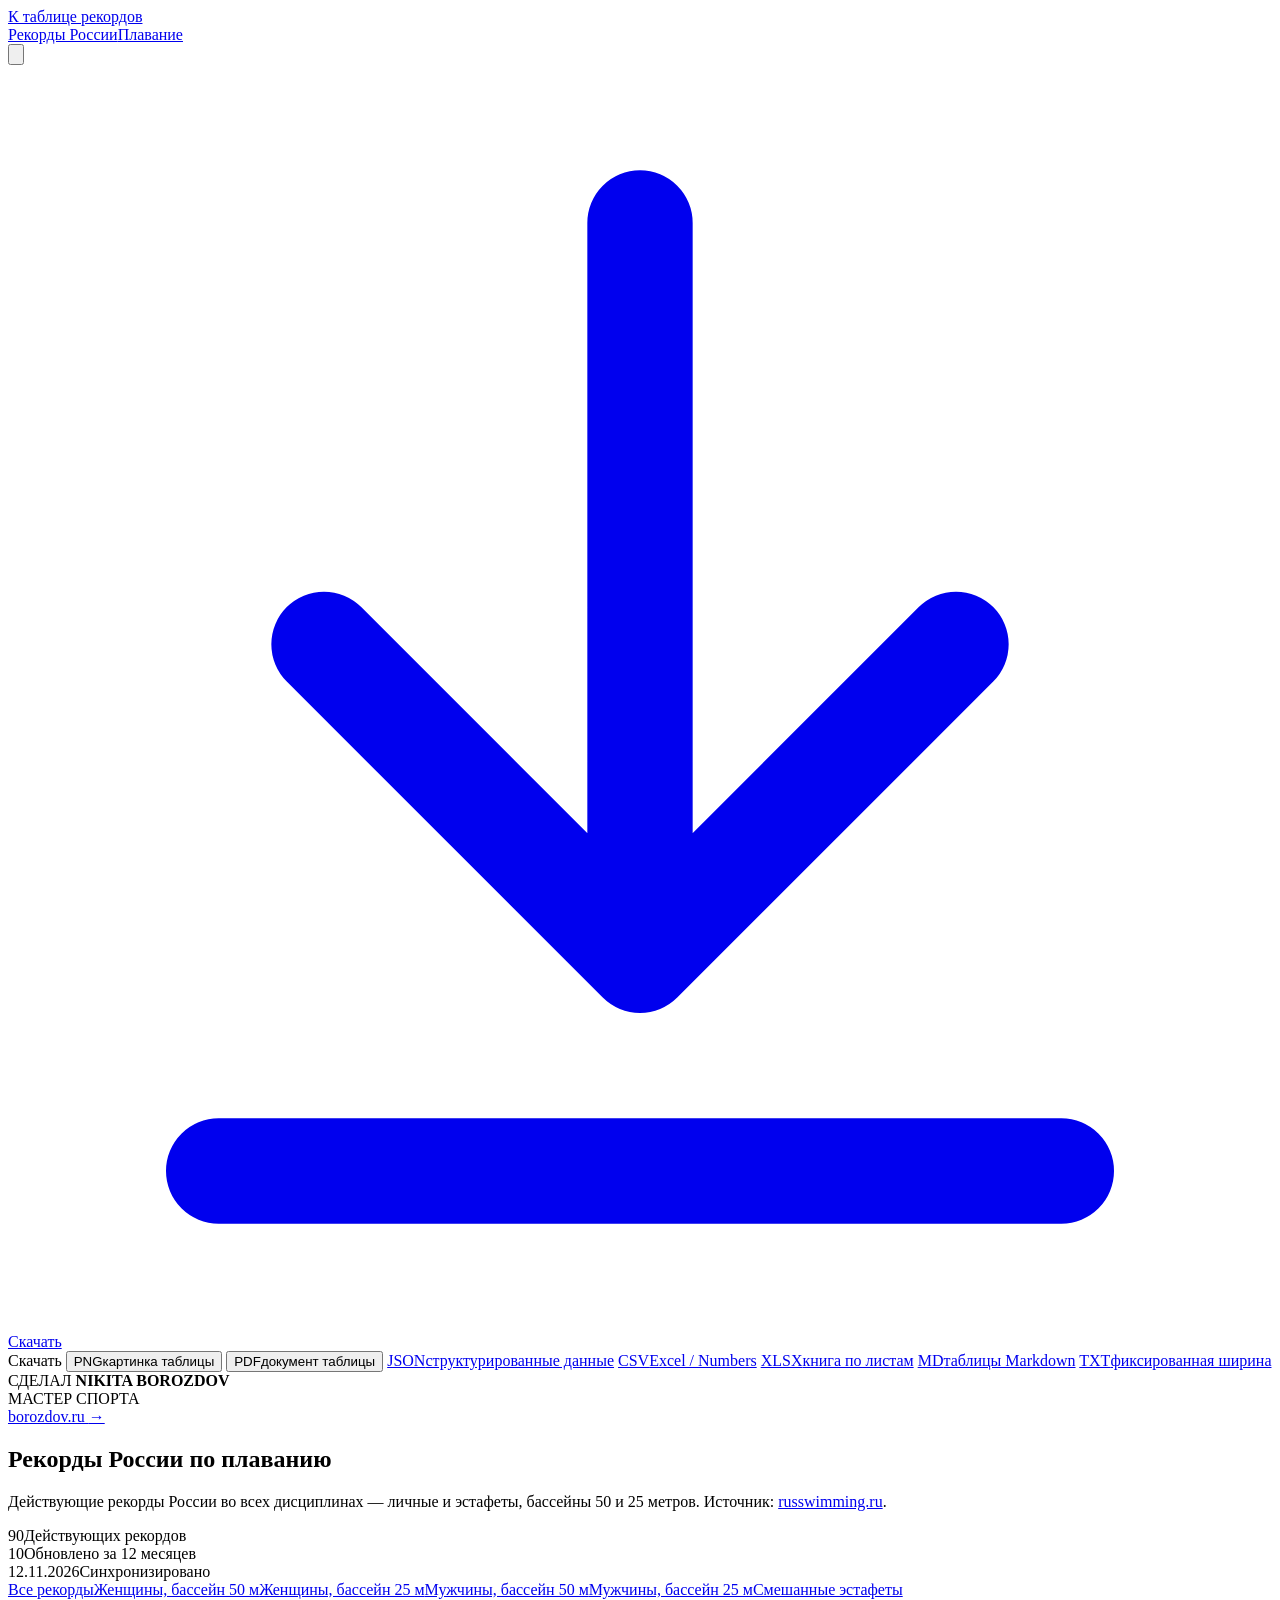
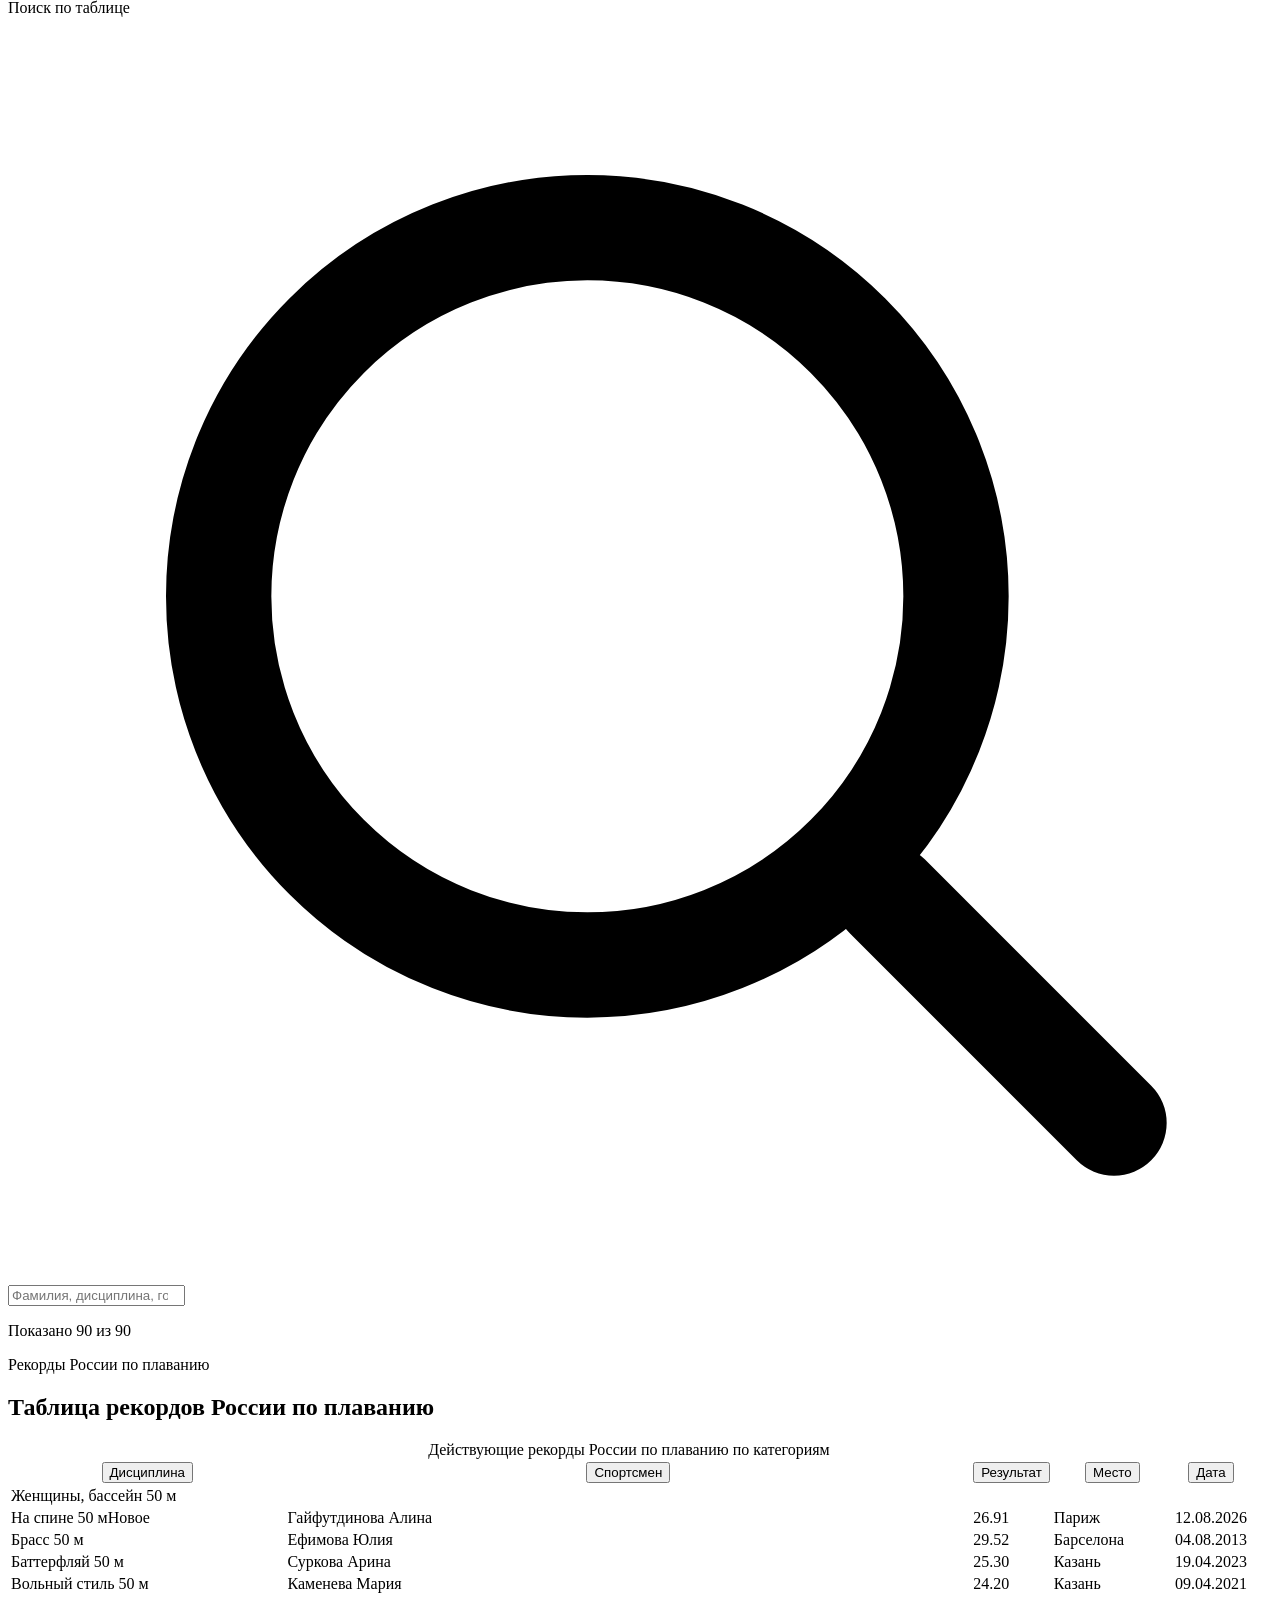
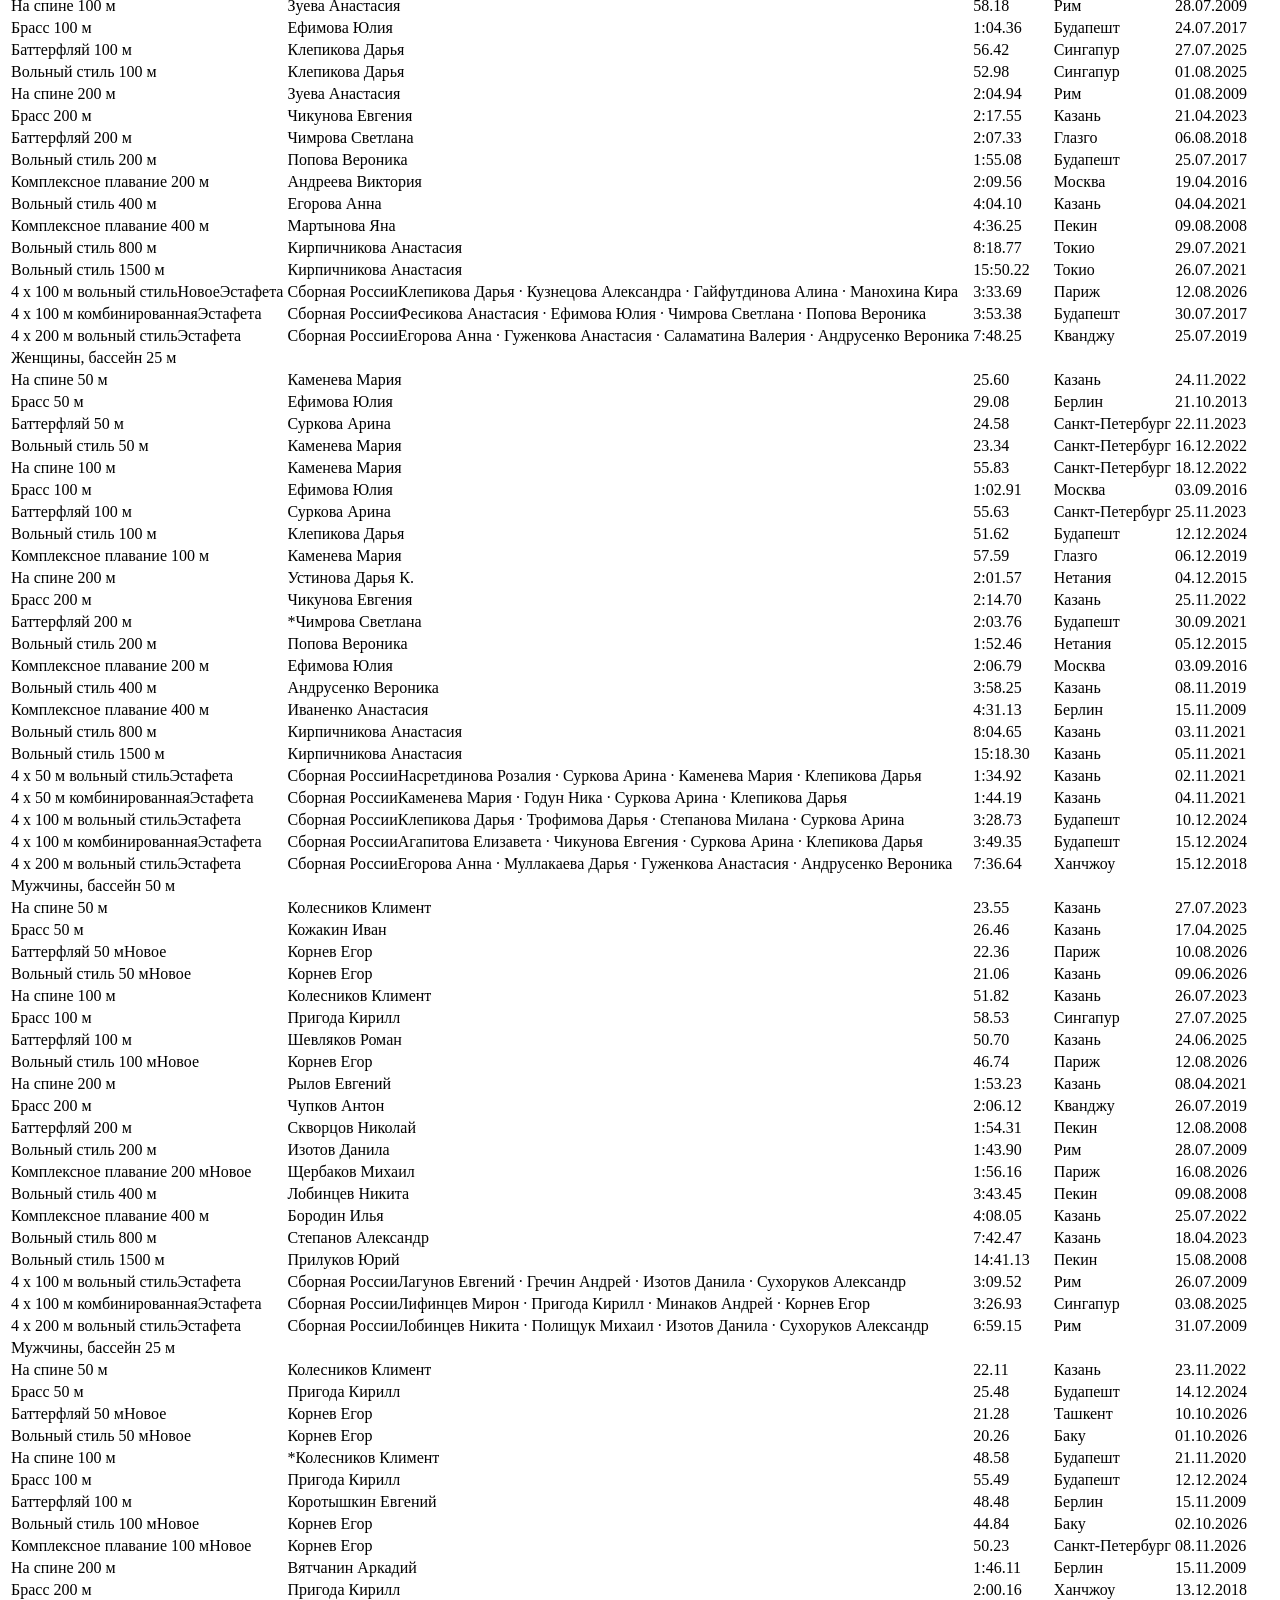
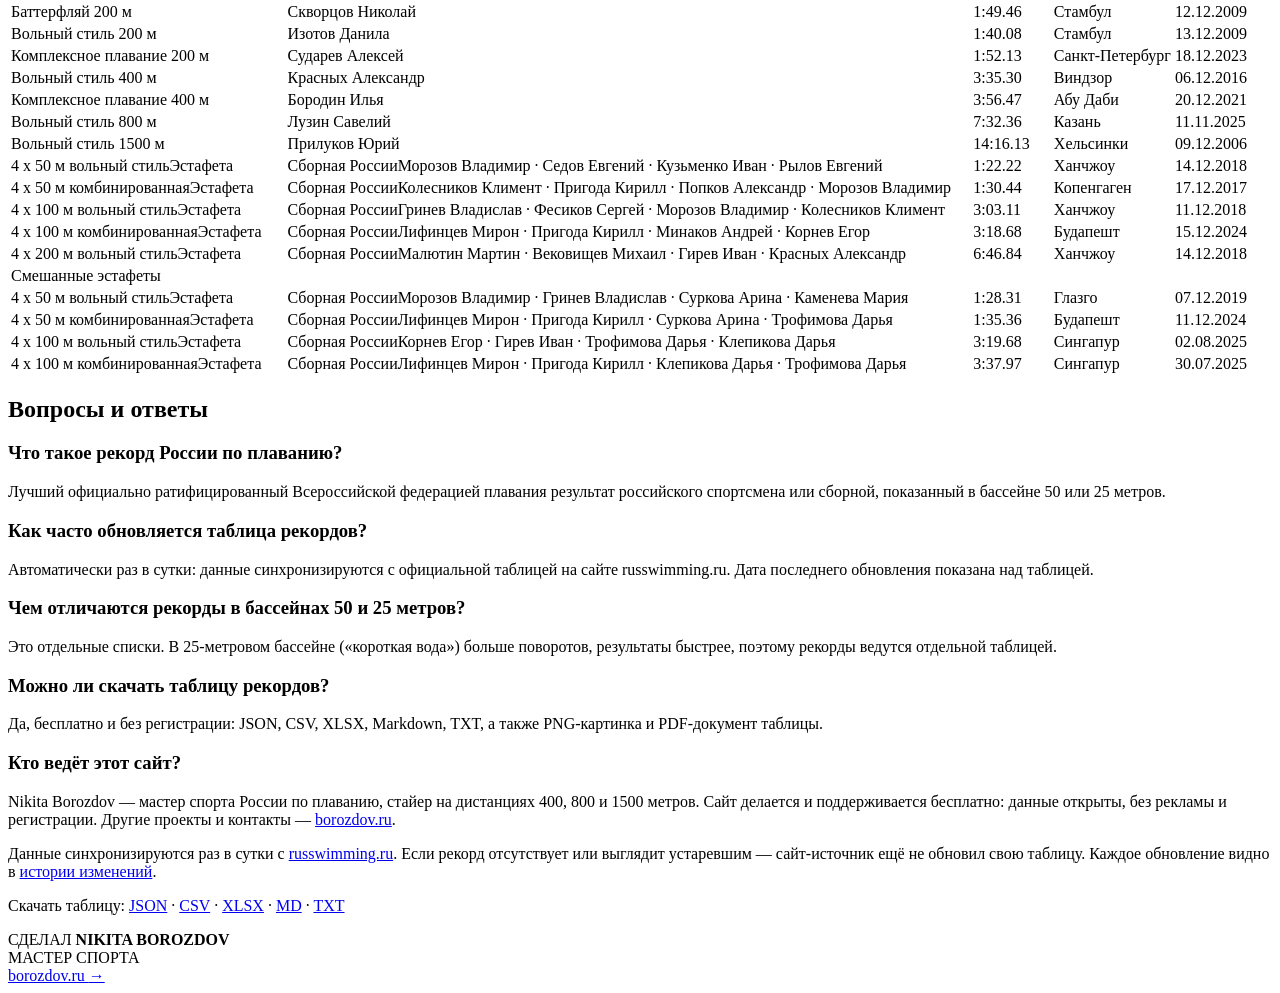
==== commit b248405e: "data: update records 2026-11-12" ====
--- a/public/index.html
+++ b/public/index.html
@@ -141,7 +141,7 @@
 })();
 </script>
 <noscript><div><img src="https://mc.yandex.ru/watch/109049034" style="position:absolute; left:-9999px;" alt=""></div></noscript>
-<script type="application/ld+json">{"@context": "https://schema.org", "@graph": [{"@type": "WebSite", "@id": "https://russwimming-records.borozdov.ru/#website", "url": "https://russwimming-records.borozdov.ru/", "name": "Рекорды России по плаванию", "description": "Действующие рекорды России по плаванию: мужчины, женщины и эстафеты, бассейны 50 и 25 м. Таблица обновляется ежедневно. Скачать бесплатно: JSON, CSV, XLSX, PDF.", "inLanguage": "ru", "publisher": {"@type": "Person", "name": "Никита Бороздов", "url": "https://borozdov.ru/"}}, {"@type": "Dataset", "@id": "https://russwimming-records.borozdov.ru/#dataset", "name": "Рекорды России по плаванию", "description": "Действующие рекорды России по плаванию: мужчины, женщины и эстафеты, бассейны 50 и 25 м. Таблица обновляется ежедневно. Скачать бесплатно: JSON, CSV, XLSX, PDF.", "url": "https://russwimming-records.borozdov.ru/", "inLanguage": "ru", "keywords": ["рекорды России", "плавание", "бассейн 50 м", "бассейн 25 м", "эстафеты"], "dateModified": "2026-10-11T12:35:28Z", "temporalCoverage": "2006/2026", "isBasedOn": "https://russwimming.ru/records/russia/", "license": "https://creativecommons.org/licenses/by/4.0/", "creator": {"@type": "Organization", "name": "Всероссийская федерация плавания", "url": "https://russwimming.ru"}, "distribution": [{"@type": "DataDownload", "encodingFormat": "application/json", "contentUrl": "https://russwimming-records.borozdov.ru/records.json"}, {"@type": "DataDownload", "encodingFormat": "text/csv", "contentUrl": "https://russwimming-records.borozdov.ru/records.csv"}, {"@type": "DataDownload", "encodingFormat": "application/vnd.openxmlformats-officedocument.spreadsheetml.sheet", "contentUrl": "https://russwimming-records.borozdov.ru/records.xlsx"}, {"@type": "DataDownload", "encodingFormat": "text/markdown", "contentUrl": "https://russwimming-records.borozdov.ru/records.md"}, {"@type": "DataDownload", "encodingFormat": "text/plain", "contentUrl": "https://russwimming-records.borozdov.ru/records.txt"}]}, {"@type": "FAQPage", "@id": "https://russwimming-records.borozdov.ru/#faq", "mainEntity": [{"@type": "Question", "name": "Что такое рекорд России по плаванию?", "acceptedAnswer": {"@type": "Answer", "text": "Лучший официально ратифицированный Всероссийской федерацией плавания результат российского спортсмена или сборной, показанный в бассейне 50 или 25 метров."}}, {"@type": "Question", "name": "Как часто обновляется таблица рекордов?", "acceptedAnswer": {"@type": "Answer", "text": "Автоматически раз в сутки: данные синхронизируются с официальной таблицей на сайте russwimming.ru. Дата последнего обновления показана над таблицей."}}, {"@type": "Question", "name": "Чем отличаются рекорды в бассейнах 50 и 25 метров?", "acceptedAnswer": {"@type": "Answer", "text": "Это отдельные списки. В 25-метровом бассейне («короткая вода») больше поворотов, результаты быстрее, поэтому рекорды ведутся отдельной таблицей."}}, {"@type": "Question", "name": "Можно ли скачать таблицу рекордов?", "acceptedAnswer": {"@type": "Answer", "text": "Да, бесплатно и без регистрации: JSON, CSV, XLSX, Markdown, TXT, а также PNG-картинка и PDF-документ таблицы."}}, {"@type": "Question", "name": "Кто ведёт этот сайт?", "acceptedAnswer": {"@type": "Answer", "text": "Nikita Borozdov — мастер спорта России по плаванию, стайер на дистанциях 400, 800 и 1500 метров. Сайт делается и поддерживается бесплатно: данные открыты, без рекламы и регистрации. Другие проекты и контакты — borozdov.ru."}}]}]}</script>
+<script type="application/ld+json">{"@context": "https://schema.org", "@graph": [{"@type": "WebSite", "@id": "https://russwimming-records.borozdov.ru/#website", "url": "https://russwimming-records.borozdov.ru/", "name": "Рекорды России по плаванию", "description": "Действующие рекорды России по плаванию: мужчины, женщины и эстафеты, бассейны 50 и 25 м. Таблица обновляется ежедневно. Скачать бесплатно: JSON, CSV, XLSX, PDF.", "inLanguage": "ru", "publisher": {"@type": "Person", "name": "Никита Бороздов", "url": "https://borozdov.ru/"}}, {"@type": "Dataset", "@id": "https://russwimming-records.borozdov.ru/#dataset", "name": "Рекорды России по плаванию", "description": "Действующие рекорды России по плаванию: мужчины, женщины и эстафеты, бассейны 50 и 25 м. Таблица обновляется ежедневно. Скачать бесплатно: JSON, CSV, XLSX, PDF.", "url": "https://russwimming-records.borozdov.ru/", "inLanguage": "ru", "keywords": ["рекорды России", "плавание", "бассейн 50 м", "бассейн 25 м", "эстафеты"], "dateModified": "2026-11-12T14:59:21Z", "temporalCoverage": "2006/2026", "isBasedOn": "https://russwimming.ru/records/russia/", "license": "https://creativecommons.org/licenses/by/4.0/", "creator": {"@type": "Organization", "name": "Всероссийская федерация плавания", "url": "https://russwimming.ru"}, "distribution": [{"@type": "DataDownload", "encodingFormat": "application/json", "contentUrl": "https://russwimming-records.borozdov.ru/records.json"}, {"@type": "DataDownload", "encodingFormat": "text/csv", "contentUrl": "https://russwimming-records.borozdov.ru/records.csv"}, {"@type": "DataDownload", "encodingFormat": "application/vnd.openxmlformats-officedocument.spreadsheetml.sheet", "contentUrl": "https://russwimming-records.borozdov.ru/records.xlsx"}, {"@type": "DataDownload", "encodingFormat": "text/markdown", "contentUrl": "https://russwimming-records.borozdov.ru/records.md"}, {"@type": "DataDownload", "encodingFormat": "text/plain", "contentUrl": "https://russwimming-records.borozdov.ru/records.txt"}]}, {"@type": "FAQPage", "@id": "https://russwimming-records.borozdov.ru/#faq", "mainEntity": [{"@type": "Question", "name": "Что такое рекорд России по плаванию?", "acceptedAnswer": {"@type": "Answer", "text": "Лучший официально ратифицированный Всероссийской федерацией плавания результат российского спортсмена или сборной, показанный в бассейне 50 или 25 метров."}}, {"@type": "Question", "name": "Как часто обновляется таблица рекордов?", "acceptedAnswer": {"@type": "Answer", "text": "Автоматически раз в сутки: данные синхронизируются с официальной таблицей на сайте russwimming.ru. Дата последнего обновления показана над таблицей."}}, {"@type": "Question", "name": "Чем отличаются рекорды в бассейнах 50 и 25 метров?", "acceptedAnswer": {"@type": "Answer", "text": "Это отдельные списки. В 25-метровом бассейне («короткая вода») больше поворотов, результаты быстрее, поэтому рекорды ведутся отдельной таблицей."}}, {"@type": "Question", "name": "Можно ли скачать таблицу рекордов?", "acceptedAnswer": {"@type": "Answer", "text": "Да, бесплатно и без регистрации: JSON, CSV, XLSX, Markdown, TXT, а также PNG-картинка и PDF-документ таблицы."}}, {"@type": "Question", "name": "Кто ведёт этот сайт?", "acceptedAnswer": {"@type": "Answer", "text": "Nikita Borozdov — мастер спорта России по плаванию, стайер на дистанциях 400, 800 и 1500 метров. Сайт делается и поддерживается бесплатно: данные открыты, без рекламы и регистрации. Другие проекты и контакты — borozdov.ru."}}]}]}</script>
 </head>
 <body>
 <a class="skip-link" href="#table">К таблице рекордов</a>
@@ -189,7 +189,7 @@
     
     <h1>Рекорды России по плаванию</h1>
     <p class="hero-meta">Действующие рекорды России во всех дисциплинах — личные и эстафеты, бассейны 50 и 25 метров. Источник: <a href="https://russwimming.ru/records/russia/" rel="noopener" target="_blank">russwimming.ru</a>.</p>
-    <div class="stat-strip"><div class="stat"><span class="stat-value">90</span><span class="label">Действующих рекордов</span></div><div class="stat"><span class="stat-value">10</span><span class="label">Обновлено за 12 месяцев</span></div><div class="stat"><span class="stat-value">11.10.2026</span><span class="label">Синхронизировано</span></div></div>
+    <div class="stat-strip"><div class="stat"><span class="stat-value">90</span><span class="label">Действующих рекордов</span></div><div class="stat"><span class="stat-value">10</span><span class="label">Обновлено за 12 месяцев</span></div><div class="stat"><span class="stat-value">12.11.2026</span><span class="label">Синхронизировано</span></div></div>
   </section>
 
   <nav class="cat-nav" aria-label="Категории рекордов"><a class="cat-link is-current" href="/" aria-current="page">Все рекорды</a><a class="cat-link" href="/women-lcm/">Женщины, бассейн 50 м</a><a class="cat-link" href="/women-scm/">Женщины, бассейн 25 м</a><a class="cat-link" href="/men-lcm/">Мужчины, бассейн 50 м</a><a class="cat-link" href="/men-scm/">Мужчины, бассейн 25 м</a><a class="cat-link" href="/mixed/">Смешанные эстафеты</a></nav>
@@ -210,7 +210,7 @@
 
   <section id="table" tabindex="-1" aria-labelledby="table-h">
     <h2 id="table-h" class="sr-only">Таблица рекордов России по плаванию</h2>
-    <div class="table-frame"><div class="table-scroll"><table class="records" role="table"><caption class="sr-only">Действующие рекорды России по плаванию по категориям</caption><thead role="rowgroup"><tr role="row"><th scope="col" role="columnheader" class="col-disc th-sortable" data-key="disc" aria-sort="none"><button type="button" class="th-btn">Дисциплина<span class="sort-ind" aria-hidden="true"></span></button></th><th scope="col" role="columnheader" class="col-athlete th-sortable" data-key="athlete" aria-sort="none"><button type="button" class="th-btn">Спортсмен<span class="sort-ind" aria-hidden="true"></span></button></th><th scope="col" role="columnheader" class="col-result th-sortable" data-key="result" aria-sort="none"><button type="button" class="th-btn">Результат<span class="sort-ind" aria-hidden="true"></span></button></th><th scope="col" role="columnheader" class="col-location th-sortable" data-key="location" aria-sort="none"><button type="button" class="th-btn">Место<span class="sort-ind" aria-hidden="true"></span></button></th><th scope="col" role="columnheader" class="col-date th-sortable" data-key="date" aria-sort="none"><button type="button" class="th-btn">Дата<span class="sort-ind" aria-hidden="true"></span></button></th></tr></thead><tbody role="rowgroup" data-cat="women-lcm" aria-label="Женщины, бассейн 50 м"><tr class="group-row" role="row"><td role="cell" colspan="5"><span class="group-title">Женщины, бассейн 50 м</span></td></tr><tr role="row" data-i="1" data-sex="women" data-pool="lcm" data-stroke="backstroke" data-relay="0" data-date="2026-08-12" data-sec="26.91"><td role="cell" class="col-disc"><span class="disc-name">На спине 50 м</span><span class="badge badge-fresh">Новое</span></td><td role="cell" class="col-athlete">Гайфутдинова Алина</td><td role="cell" class="col-result" data-label="Результат"><span class="result-value">26.91</span></td><td role="cell" class="col-location" data-label="Место">Париж</td><td role="cell" class="col-date" data-label="Дата"><time datetime="2026-08-12">12.08.2026</time></td></tr><tr role="row" data-i="2" data-sex="women" data-pool="lcm" data-stroke="breaststroke" data-relay="0" data-date="2013-08-04" data-sec="29.52"><td role="cell" class="col-disc"><span class="disc-name">Брасс 50 м</span></td><td role="cell" class="col-athlete">Ефимова Юлия</td><td role="cell" class="col-result" data-label="Результат"><span class="result-value">29.52</span></td><td role="cell" class="col-location" data-label="Место">Барселона</td><td role="cell" class="col-date" data-label="Дата"><time datetime="2013-08-04">04.08.2013</time></td></tr><tr role="row" data-i="3" data-sex="women" data-pool="lcm" data-stroke="butterfly" data-relay="0" data-date="2023-04-19" data-sec="25.3"><td role="cell" class="col-disc"><span class="disc-name">Баттерфляй 50 м</span></td><td role="cell" class="col-athlete">Суркова Арина</td><td role="cell" class="col-result" data-label="Результат"><span class="result-value">25.30</span></td><td role="cell" class="col-location" data-label="Место">Казань</td><td role="cell" class="col-date" data-label="Дата"><time datetime="2023-04-19">19.04.2023</time></td></tr><tr role="row" data-i="4" data-sex="women" data-pool="lcm" data-stroke="freestyle" data-relay="0" data-date="2021-04-09" data-sec="24.2"><td role="cell" class="col-disc"><span class="disc-name">Вольный стиль 50 м</span></td><td role="cell" class="col-athlete">Каменева Мария</td><td role="cell" class="col-result" data-label="Результат"><span class="result-value">24.20</span></td><td role="cell" class="col-location" data-label="Место">Казань</td><td role="cell" class="col-date" data-label="Дата"><time datetime="2021-04-09">09.04.2021</time></td></tr><tr role="row" data-i="5" data-sex="women" data-pool="lcm" data-stroke="backstroke" data-relay="0" data-date="2009-07-28" data-sec="58.18"><td role="cell" class="col-disc"><span class="disc-name">На спине 100 м</span></td><td role="cell" class="col-athlete">Зуева Анастасия</td><td role="cell" class="col-result" data-label="Результат"><span class="result-value">58.18</span></td><td role="cell" class="col-location" data-label="Место">Рим</td><td role="cell" class="col-date" data-label="Дата"><time datetime="2009-07-28">28.07.2009</time></td></tr><tr role="row" data-i="6" data-sex="women" data-pool="lcm" data-stroke="breaststroke" data-relay="0" data-date="2017-07-24" data-sec="64.36"><td role="cell" class="col-disc"><span class="disc-name">Брасс 100 м</span></td><td role="cell" class="col-athlete">Ефимова Юлия</td><td role="cell" class="col-result" data-label="Результат"><span class="result-value">1:04.36</span></td><td role="cell" class="col-location" data-label="Место">Будапешт</td><td role="cell" class="col-date" data-label="Дата"><time datetime="2017-07-24">24.07.2017</time></td></tr><tr role="row" data-i="7" data-sex="women" data-pool="lcm" data-stroke="butterfly" data-relay="0" data-date="2025-07-27" data-sec="56.42"><td role="cell" class="col-disc"><span class="disc-name">Баттерфляй 100 м</span></td><td role="cell" class="col-athlete">Клепикова Дарья</td><td role="cell" class="col-result" data-label="Результат"><span class="result-value">56.42</span></td><td role="cell" class="col-location" data-label="Место">Сингапур</td><td role="cell" class="col-date" data-label="Дата"><time datetime="2025-07-27">27.07.2025</time></td></tr><tr role="row" data-i="8" data-sex="women" data-pool="lcm" data-stroke="freestyle" data-relay="0" data-date="2025-08-01" data-sec="52.98"><td role="cell" class="col-disc"><span class="disc-name">Вольный стиль 100 м</span></td><td role="cell" class="col-athlete">Клепикова Дарья</td><td role="cell" class="col-result" data-label="Результат"><span class="result-value">52.98</span></td><td role="cell" class="col-location" data-label="Место">Сингапур</td><td role="cell" class="col-date" data-label="Дата"><time datetime="2025-08-01">01.08.2025</time></td></tr><tr role="row" data-i="9" data-sex="women" data-pool="lcm" data-stroke="backstroke" data-relay="0" data-date="2009-08-01" data-sec="124.94"><td role="cell" class="col-disc"><span class="disc-name">На спине 200 м</span></td><td role="cell" class="col-athlete">Зуева Анастасия</td><td role="cell" class="col-result" data-label="Результат"><span class="result-value">2:04.94</span></td><td role="cell" class="col-location" data-label="Место">Рим</td><td role="cell" class="col-date" data-label="Дата"><time datetime="2009-08-01">01.08.2009</time></td></tr><tr role="row" data-i="10" data-sex="women" data-pool="lcm" data-stroke="breaststroke" data-relay="0" data-date="2023-04-21" data-sec="137.55"><td role="cell" class="col-disc"><span class="disc-name">Брасс 200 м</span></td><td role="cell" class="col-athlete">Чикунова Евгения</td><td role="cell" class="col-result" data-label="Результат"><span class="result-value">2:17.55</span></td><td role="cell" class="col-location" data-label="Место">Казань</td><td role="cell" class="col-date" data-label="Дата"><time datetime="2023-04-21">21.04.2023</time></td></tr><tr role="row" data-i="11" data-sex="women" data-pool="lcm" data-stroke="butterfly" data-relay="0" data-date="2018-08-06" data-sec="127.33"><td role="cell" class="col-disc"><span class="disc-name">Баттерфляй 200 м</span></td><td role="cell" class="col-athlete">Чимрова Светлана</td><td role="cell" class="col-result" data-label="Результат"><span class="result-value">2:07.33</span></td><td role="cell" class="col-location" data-label="Место">Глазго</td><td role="cell" class="col-date" data-label="Дата"><time datetime="2018-08-06">06.08.2018</time></td></tr><tr role="row" data-i="12" data-sex="women" data-pool="lcm" data-stroke="freestyle" data-relay="0" data-date="2017-07-25" data-sec="115.08"><td role="cell" class="col-disc"><span class="disc-name">Вольный стиль 200 м</span></td><td role="cell" class="col-athlete">Попова Вероника</td><td role="cell" class="col-result" data-label="Результат"><span class="result-value">1:55.08</span></td><td role="cell" class="col-location" data-label="Место">Будапешт</td><td role="cell" class="col-date" data-label="Дата"><time datetime="2017-07-25">25.07.2017</time></td></tr><tr role="row" data-i="13" data-sex="women" data-pool="lcm" data-stroke="im" data-relay="0" data-date="2016-04-19" data-sec="129.56"><td role="cell" class="col-disc"><span class="disc-name">Комплексное плавание 200 м</span></td><td role="cell" class="col-athlete">Андреева Виктория</td><td role="cell" class="col-result" data-label="Результат"><span class="result-value">2:09.56</span></td><td role="cell" class="col-location" data-label="Место">Москва</td><td role="cell" class="col-date" data-label="Дата"><time datetime="2016-04-19">19.04.2016</time></td></tr><tr role="row" data-i="14" data-sex="women" data-pool="lcm" data-stroke="freestyle" data-relay="0" data-date="2021-04-04" data-sec="244.1"><td role="cell" class="col-disc"><span class="disc-name">Вольный стиль 400 м</span></td><td role="cell" class="col-athlete">Егорова Анна</td><td role="cell" class="col-result" data-label="Результат"><span class="result-value">4:04.10</span></td><td role="cell" class="col-location" data-label="Место">Казань</td><td role="cell" class="col-date" data-label="Дата"><time datetime="2021-04-04">04.04.2021</time></td></tr><tr role="row" data-i="15" data-sex="women" data-pool="lcm" data-stroke="im" data-relay="0" data-date="2008-08-09" data-sec="276.25"><td role="cell" class="col-disc"><span class="disc-name">Комплексное плавание 400 м</span></td><td role="cell" class="col-athlete">Мартынова Яна</td><td role="cell" class="col-result" data-label="Результат"><span class="result-value">4:36.25</span></td><td role="cell" class="col-location" data-label="Место">Пекин</td><td role="cell" class="col-date" data-label="Дата"><time datetime="2008-08-09">09.08.2008</time></td></tr><tr role="row" data-i="16" data-sex="women" data-pool="lcm" data-stroke="freestyle" data-relay="0" data-date="2021-07-29" data-sec="498.77"><td role="cell" class="col-disc"><span class="disc-name">Вольный стиль 800 м</span></td><td role="cell" class="col-athlete">Кирпичникова Анастасия</td><td role="cell" class="col-result" data-label="Результат"><span class="result-value">8:18.77</span></td><td role="cell" class="col-location" data-label="Место">Токио</td><td role="cell" class="col-date" data-label="Дата"><time datetime="2021-07-29">29.07.2021</time></td></tr><tr role="row" data-i="17" data-sex="women" data-pool="lcm" data-stroke="freestyle" data-relay="0" data-date="2021-07-26" data-sec="950.22"><td role="cell" class="col-disc"><span class="disc-name">Вольный стиль 1500 м</span></td><td role="cell" class="col-athlete">Кирпичникова Анастасия</td><td role="cell" class="col-result" data-label="Результат"><span class="result-value">15:50.22</span></td><td role="cell" class="col-location" data-label="Место">Токио</td><td role="cell" class="col-date" data-label="Дата"><time datetime="2021-07-26">26.07.2021</time></td></tr><tr role="row" data-i="18" data-sex="women" data-pool="lcm" data-stroke="freestyle" data-relay="1" data-date="2026-08-12" data-sec="213.69"><td role="cell" class="col-disc"><span class="disc-name">4 х 100 м вольный стиль</span><span class="badge badge-fresh">Новое</span><span class="badge badge-relay">Эстафета</span></td><td role="cell" class="col-athlete">Сборная России<span class="roster">Клепикова Дарья · Кузнецова Александра · Гайфутдинова Алина · Манохина Кира</span></td><td role="cell" class="col-result" data-label="Результат"><span class="result-value">3:33.69</span></td><td role="cell" class="col-location" data-label="Место">Париж</td><td role="cell" class="col-date" data-label="Дата"><time datetime="2026-08-12">12.08.2026</time></td></tr><tr role="row" data-i="19" data-sex="women" data-pool="lcm" data-stroke="medley_relay" data-relay="1" data-date="2017-07-30" data-sec="233.38"><td role="cell" class="col-disc"><span class="disc-name">4 х 100 м комбинированная</span><span class="badge badge-relay">Эстафета</span></td><td role="cell" class="col-athlete">Сборная России<span class="roster">Фесикова Анастасия · Ефимова Юлия · Чимрова Светлана · Попова Вероника</span></td><td role="cell" class="col-result" data-label="Результат"><span class="result-value">3:53.38</span></td><td role="cell" class="col-location" data-label="Место">Будапешт</td><td role="cell" class="col-date" data-label="Дата"><time datetime="2017-07-30">30.07.2017</time></td></tr><tr role="row" data-i="20" data-sex="women" data-pool="lcm" data-stroke="freestyle" data-relay="1" data-date="2019-07-25" data-sec="468.25"><td role="cell" class="col-disc"><span class="disc-name">4 х 200 м вольный стиль</span><span class="badge badge-relay">Эстафета</span></td><td role="cell" class="col-athlete">Сборная России<span class="roster">Егорова Анна · Гуженкова Анастасия · Саламатина Валерия · Андрусенко Вероника</span></td><td role="cell" class="col-result" data-label="Результат"><span class="result-value">7:48.25</span></td><td role="cell" class="col-location" data-label="Место">Кванджу</td><td role="cell" class="col-date" data-label="Дата"><time datetime="2019-07-25">25.07.2019</time></td></tr></tbody><tbody role="rowgroup" data-cat="women-scm" aria-label="Женщины, бассейн 25 м"><tr class="group-row" role="row"><td role="cell" colspan="5"><span class="group-title">Женщины, бассейн 25 м</span></td></tr><tr role="row" data-i="21" data-sex="women" data-pool="scm" data-stroke="backstroke" data-relay="0" data-date="2022-11-24" data-sec="25.6"><td role="cell" class="col-disc"><span class="disc-name">На спине 50 м</span></td><td role="cell" class="col-athlete">Каменева Мария</td><td role="cell" class="col-result" data-label="Результат"><span class="result-value">25.60</span></td><td role="cell" class="col-location" data-label="Место">Казань</td><td role="cell" class="col-date" data-label="Дата"><time datetime="2022-11-24">24.11.2022</time></td></tr><tr role="row" data-i="22" data-sex="women" data-pool="scm" data-stroke="breaststroke" data-relay="0" data-date="2013-10-21" data-sec="29.08"><td role="cell" class="col-disc"><span class="disc-name">Брасс 50 м</span></td><td role="cell" class="col-athlete">Ефимова Юлия</td><td role="cell" class="col-result" data-label="Результат"><span class="result-value">29.08</span></td><td role="cell" class="col-location" data-label="Место">Берлин</td><td role="cell" class="col-date" data-label="Дата"><time datetime="2013-10-21">21.10.2013</time></td></tr><tr role="row" data-i="23" data-sex="women" data-pool="scm" data-stroke="butterfly" data-relay="0" data-date="2023-11-22" data-sec="24.58"><td role="cell" class="col-disc"><span class="disc-name">Баттерфляй 50 м</span></td><td role="cell" class="col-athlete">Суркова Арина</td><td role="cell" class="col-result" data-label="Результат"><span class="result-value">24.58</span></td><td role="cell" class="col-location" data-label="Место">Санкт-Петербург</td><td role="cell" class="col-date" data-label="Дата"><time datetime="2023-11-22">22.11.2023</time></td></tr><tr role="row" data-i="24" data-sex="women" data-pool="scm" data-stroke="freestyle" data-relay="0" data-date="2022-12-16" data-sec="23.34"><td role="cell" class="col-disc"><span class="disc-name">Вольный стиль 50 м</span></td><td role="cell" class="col-athlete">Каменева Мария</td><td role="cell" class="col-result" data-label="Результат"><span class="result-value">23.34</span></td><td role="cell" class="col-location" data-label="Место">Санкт-Петербург</td><td role="cell" class="col-date" data-label="Дата"><time datetime="2022-12-16">16.12.2022</time></td></tr><tr role="row" data-i="25" data-sex="women" data-pool="scm" data-stroke="backstroke" data-relay="0" data-date="2022-12-18" data-sec="55.83"><td role="cell" class="col-disc"><span class="disc-name">На спине 100 м</span></td><td role="cell" class="col-athlete">Каменева Мария</td><td role="cell" class="col-result" data-label="Результат"><span class="result-value">55.83</span></td><td role="cell" class="col-location" data-label="Место">Санкт-Петербург</td><td role="cell" class="col-date" data-label="Дата"><time datetime="2022-12-18">18.12.2022</time></td></tr><tr role="row" data-i="26" data-sex="women" data-pool="scm" data-stroke="breaststroke" data-relay="0" data-date="2016-09-03" data-sec="62.91"><td role="cell" class="col-disc"><span class="disc-name">Брасс 100 м</span></td><td role="cell" class="col-athlete">Ефимова Юлия</td><td role="cell" class="col-result" data-label="Результат"><span class="result-value">1:02.91</span></td><td role="cell" class="col-location" data-label="Место">Москва</td><td role="cell" class="col-date" data-label="Дата"><time datetime="2016-09-03">03.09.2016</time></td></tr><tr role="row" data-i="27" data-sex="women" data-pool="scm" data-stroke="butterfly" data-relay="0" data-date="2023-11-25" data-sec="55.63"><td role="cell" class="col-disc"><span class="disc-name">Баттерфляй 100 м</span></td><td role="cell" class="col-athlete">Суркова Арина</td><td role="cell" class="col-result" data-label="Результат"><span class="result-value">55.63</span></td><td role="cell" class="col-location" data-label="Место">Санкт-Петербург</td><td role="cell" class="col-date" data-label="Дата"><time datetime="2023-11-25">25.11.2023</time></td></tr><tr role="row" data-i="28" data-sex="women" data-pool="scm" data-stroke="freestyle" data-relay="0" data-date="2024-12-12" data-sec="51.62"><td role="cell" class="col-disc"><span class="disc-name">Вольный стиль 100 м</span></td><td role="cell" class="col-athlete">Клепикова Дарья</td><td role="cell" class="col-result" data-label="Результат"><span class="result-value">51.62</span></td><td role="cell" class="col-location" data-label="Место">Будапешт</td><td role="cell" class="col-date" data-label="Дата"><time datetime="2024-12-12">12.12.2024</time></td></tr><tr role="row" data-i="29" data-sex="women" data-pool="scm" data-stroke="im" data-relay="0" data-date="2019-12-06" data-sec="57.59"><td role="cell" class="col-disc"><span class="disc-name">Комплексное плавание 100 м</span></td><td role="cell" class="col-athlete">Каменева Мария</td><td role="cell" class="col-result" data-label="Результат"><span class="result-value">57.59</span></td><td role="cell" class="col-location" data-label="Место">Глазго</td><td role="cell" class="col-date" data-label="Дата"><time datetime="2019-12-06">06.12.2019</time></td></tr><tr role="row" data-i="30" data-sex="women" data-pool="scm" data-stroke="backstroke" data-relay="0" data-date="2015-12-04" data-sec="121.57"><td role="cell" class="col-disc"><span class="disc-name">На спине 200 м</span></td><td role="cell" class="col-athlete">Устинова Дарья К.</td><td role="cell" class="col-result" data-label="Результат"><span class="result-value">2:01.57</span></td><td role="cell" class="col-location" data-label="Место">Нетания</td><td role="cell" class="col-date" data-label="Дата"><time datetime="2015-12-04">04.12.2015</time></td></tr><tr role="row" data-i="31" data-sex="women" data-pool="scm" data-stroke="breaststroke" data-relay="0" data-date="2022-11-25" data-sec="134.7"><td role="cell" class="col-disc"><span class="disc-name">Брасс 200 м</span></td><td role="cell" class="col-athlete">Чикунова Евгения</td><td role="cell" class="col-result" data-label="Результат"><span class="result-value">2:14.70</span></td><td role="cell" class="col-location" data-label="Место">Казань</td><td role="cell" class="col-date" data-label="Дата"><time datetime="2022-11-25">25.11.2022</time></td></tr><tr role="row" data-i="32" data-sex="women" data-pool="scm" data-stroke="butterfly" data-relay="0" data-date="2021-09-30" data-sec="123.76"><td role="cell" class="col-disc"><span class="disc-name">Баттерфляй 200 м</span></td><td role="cell" class="col-athlete">*Чимрова Светлана</td><td role="cell" class="col-result" data-label="Результат"><span class="result-value">2:03.76</span></td><td role="cell" class="col-location" data-label="Место">Будапешт</td><td role="cell" class="col-date" data-label="Дата"><time datetime="2021-09-30">30.09.2021</time></td></tr><tr role="row" data-i="33" data-sex="women" data-pool="scm" data-stroke="freestyle" data-relay="0" data-date="2015-12-05" data-sec="112.46000000000001"><td role="cell" class="col-disc"><span class="disc-name">Вольный стиль 200 м</span></td><td role="cell" class="col-athlete">Попова Вероника</td><td role="cell" class="col-result" data-label="Результат"><span class="result-value">1:52.46</span></td><td role="cell" class="col-location" data-label="Место">Нетания</td><td role="cell" class="col-date" data-label="Дата"><time datetime="2015-12-05">05.12.2015</time></td></tr><tr role="row" data-i="34" data-sex="women" data-pool="scm" data-stroke="im" data-relay="0" data-date="2016-09-03" data-sec="126.79"><td role="cell" class="col-disc"><span class="disc-name">Комплексное плавание 200 м</span></td><td role="cell" class="col-athlete">Ефимова Юлия</td><td role="cell" class="col-result" data-label="Результат"><span class="result-value">2:06.79</span></td><td role="cell" class="col-location" data-label="Место">Москва</td><td role="cell" class="col-date" data-label="Дата"><time datetime="2016-09-03">03.09.2016</time></td></tr><tr role="row" data-i="35" data-sex="women" data-pool="scm" data-stroke="freestyle" data-relay="0" data-date="2019-11-08" data-sec="238.25"><td role="cell" class="col-disc"><span class="disc-name">Вольный стиль 400 м</span></td><td role="cell" class="col-athlete">Андрусенко Вероника</td><td role="cell" class="col-result" data-label="Результат"><span class="result-value">3:58.25</span></td><td role="cell" class="col-location" data-label="Место">Казань</td><td role="cell" class="col-date" data-label="Дата"><time datetime="2019-11-08">08.11.2019</time></td></tr><tr role="row" data-i="36" data-sex="women" data-pool="scm" data-stroke="im" data-relay="0" data-date="2009-11-15" data-sec="271.13"><td role="cell" class="col-disc"><span class="disc-name">Комплексное плавание 400 м</span></td><td role="cell" class="col-athlete">Иваненко Анастасия</td><td role="cell" class="col-result" data-label="Результат"><span class="result-value">4:31.13</span></td><td role="cell" class="col-location" data-label="Место">Берлин</td><td role="cell" class="col-date" data-label="Дата"><time datetime="2009-11-15">15.11.2009</time></td></tr><tr role="row" data-i="37" data-sex="women" data-pool="scm" data-stroke="freestyle" data-relay="0" data-date="2021-11-03" data-sec="484.65"><td role="cell" class="col-disc"><span class="disc-name">Вольный стиль 800 м</span></td><td role="cell" class="col-athlete">Кирпичникова Анастасия</td><td role="cell" class="col-result" data-label="Результат"><span class="result-value">8:04.65</span></td><td role="cell" class="col-location" data-label="Место">Казань</td><td role="cell" class="col-date" data-label="Дата"><time datetime="2021-11-03">03.11.2021</time></td></tr><tr role="row" data-i="38" data-sex="women" data-pool="scm" data-stroke="freestyle" data-relay="0" data-date="2021-11-05" data-sec="918.3"><td role="cell" class="col-disc"><span class="disc-name">Вольный стиль 1500 м</span></td><td role="cell" class="col-athlete">Кирпичникова Анастасия</td><td role="cell" class="col-result" data-label="Результат"><span class="result-value">15:18.30</span></td><td role="cell" class="col-location" data-label="Место">Казань</td><td role="cell" class="col-date" data-label="Дата"><time datetime="2021-11-05">05.11.2021</time></td></tr><tr role="row" data-i="39" data-sex="women" data-pool="scm" data-stroke="freestyle" data-relay="1" data-date="2021-11-02" data-sec="94.92"><td role="cell" class="col-disc"><span class="disc-name">4 х 50 м вольный стиль</span><span class="badge badge-relay">Эстафета</span></td><td role="cell" class="col-athlete">Сборная России<span class="roster">Насретдинова Розалия · Суркова Арина · Каменева Мария · Клепикова Дарья</span></td><td role="cell" class="col-result" data-label="Результат"><span class="result-value">1:34.92</span></td><td role="cell" class="col-location" data-label="Место">Казань</td><td role="cell" class="col-date" data-label="Дата"><time datetime="2021-11-02">02.11.2021</time></td></tr><tr role="row" data-i="40" data-sex="women" data-pool="scm" data-stroke="medley_relay" data-relay="1" data-date="2021-11-04" data-sec="104.19"><td role="cell" class="col-disc"><span class="disc-name">4 х 50 м комбинированная</span><span class="badge badge-relay">Эстафета</span></td><td role="cell" class="col-athlete">Сборная России<span class="roster">Каменева Мария · Годун Ника · Суркова Арина · Клепикова Дарья</span></td><td role="cell" class="col-result" data-label="Результат"><span class="result-value">1:44.19</span></td><td role="cell" class="col-location" data-label="Место">Казань</td><td role="cell" class="col-date" data-label="Дата"><time datetime="2021-11-04">04.11.2021</time></td></tr><tr role="row" data-i="41" data-sex="women" data-pool="scm" data-stroke="freestyle" data-relay="1" data-date="2024-12-10" data-sec="208.73"><td role="cell" class="col-disc"><span class="disc-name">4 х 100 м вольный стиль</span><span class="badge badge-relay">Эстафета</span></td><td role="cell" class="col-athlete">Сборная России<span class="roster">Клепикова Дарья · Трофимова Дарья · Степанова Милана · Суркова Арина</span></td><td role="cell" class="col-result" data-label="Результат"><span class="result-value">3:28.73</span></td><td role="cell" class="col-location" data-label="Место">Будапешт</td><td role="cell" class="col-date" data-label="Дата"><time datetime="2024-12-10">10.12.2024</time></td></tr><tr role="row" data-i="42" data-sex="women" data-pool="scm" data-stroke="medley_relay" data-relay="1" data-date="2024-12-15" data-sec="229.35"><td role="cell" class="col-disc"><span class="disc-name">4 х 100 м комбинированная</span><span class="badge badge-relay">Эстафета</span></td><td role="cell" class="col-athlete">Сборная России<span class="roster">Агапитова Елизавета · Чикунова Евгения · Суркова Арина · Клепикова Дарья</span></td><td role="cell" class="col-result" data-label="Результат"><span class="result-value">3:49.35</span></td><td role="cell" class="col-location" data-label="Место">Будапешт</td><td role="cell" class="col-date" data-label="Дата"><time datetime="2024-12-15">15.12.2024</time></td></tr><tr role="row" data-i="43" data-sex="women" data-pool="scm" data-stroke="freestyle" data-relay="1" data-date="2018-12-15" data-sec="456.64"><td role="cell" class="col-disc"><span class="disc-name">4 х 200 м вольный стиль</span><span class="badge badge-relay">Эстафета</span></td><td role="cell" class="col-athlete">Сборная России<span class="roster">Егорова Анна · Муллакаева Дарья · Гуженкова Анастасия · Андрусенко Вероника</span></td><td role="cell" class="col-result" data-label="Результат"><span class="result-value">7:36.64</span></td><td role="cell" class="col-location" data-label="Место">Ханчжоу</td><td role="cell" class="col-date" data-label="Дата"><time datetime="2018-12-15">15.12.2018</time></td></tr></tbody><tbody role="rowgroup" data-cat="men-lcm" aria-label="Мужчины, бассейн 50 м"><tr class="group-row" role="row"><td role="cell" colspan="5"><span class="group-title">Мужчины, бассейн 50 м</span></td></tr><tr role="row" data-i="44" data-sex="men" data-pool="lcm" data-stroke="backstroke" data-relay="0" data-date="2023-07-27" data-sec="23.55"><td role="cell" class="col-disc"><span class="disc-name">На спине 50 м</span></td><td role="cell" class="col-athlete">Колесников Климент</td><td role="cell" class="col-result" data-label="Результат"><span class="result-value">23.55</span></td><td role="cell" class="col-location" data-label="Место">Казань</td><td role="cell" class="col-date" data-label="Дата"><time datetime="2023-07-27">27.07.2023</time></td></tr><tr role="row" data-i="45" data-sex="men" data-pool="lcm" data-stroke="breaststroke" data-relay="0" data-date="2025-04-17" data-sec="26.46"><td role="cell" class="col-disc"><span class="disc-name">Брасс 50 м</span></td><td role="cell" class="col-athlete">Кожакин Иван</td><td role="cell" class="col-result" data-label="Результат"><span class="result-value">26.46</span></td><td role="cell" class="col-location" data-label="Место">Казань</td><td role="cell" class="col-date" data-label="Дата"><time datetime="2025-04-17">17.04.2025</time></td></tr><tr role="row" data-i="46" data-sex="men" data-pool="lcm" data-stroke="butterfly" data-relay="0" data-date="2026-08-10" data-sec="22.36"><td role="cell" class="col-disc"><span class="disc-name">Баттерфляй 50 м</span><span class="badge badge-fresh">Новое</span></td><td role="cell" class="col-athlete">Корнев Егор</td><td role="cell" class="col-result" data-label="Результат"><span class="result-value">22.36</span></td><td role="cell" class="col-location" data-label="Место">Париж</td><td role="cell" class="col-date" data-label="Дата"><time datetime="2026-08-10">10.08.2026</time></td></tr><tr role="row" data-i="47" data-sex="men" data-pool="lcm" data-stroke="freestyle" data-relay="0" data-date="2026-06-09" data-sec="21.06"><td role="cell" class="col-disc"><span class="disc-name">Вольный стиль 50 м</span><span class="badge badge-fresh">Новое</span></td><td role="cell" class="col-athlete">Корнев Егор</td><td role="cell" class="col-result" data-label="Результат"><span class="result-value">21.06</span></td><td role="cell" class="col-location" data-label="Место">Казань</td><td role="cell" class="col-date" data-label="Дата"><time datetime="2026-06-09">09.06.2026</time></td></tr><tr role="row" data-i="48" data-sex="men" data-pool="lcm" data-stroke="backstroke" data-relay="0" data-date="2023-07-26" data-sec="51.82"><td role="cell" class="col-disc"><span class="disc-name">На спине 100 м</span></td><td role="cell" class="col-athlete">Колесников Климент</td><td role="cell" class="col-result" data-label="Результат"><span class="result-value">51.82</span></td><td role="cell" class="col-location" data-label="Место">Казань</td><td role="cell" class="col-date" data-label="Дата"><time datetime="2023-07-26">26.07.2023</time></td></tr><tr role="row" data-i="49" data-sex="men" data-pool="lcm" data-stroke="breaststroke" data-relay="0" data-date="2025-07-27" data-sec="58.53"><td role="cell" class="col-disc"><span class="disc-name">Брасс 100 м</span></td><td role="cell" class="col-athlete">Пригода Кирилл</td><td role="cell" class="col-result" data-label="Результат"><span class="result-value">58.53</span></td><td role="cell" class="col-location" data-label="Место">Сингапур</td><td role="cell" class="col-date" data-label="Дата"><time datetime="2025-07-27">27.07.2025</time></td></tr><tr role="row" data-i="50" data-sex="men" data-pool="lcm" data-stroke="butterfly" data-relay="0" data-date="2025-06-24" data-sec="50.7"><td role="cell" class="col-disc"><span class="disc-name">Баттерфляй 100 м</span></td><td role="cell" class="col-athlete">Шевляков Роман</td><td role="cell" class="col-result" data-label="Результат"><span class="result-value">50.70</span></td><td role="cell" class="col-location" data-label="Место">Казань</td><td role="cell" class="col-date" data-label="Дата"><time datetime="2025-06-24">24.06.2025</time></td></tr><tr role="row" data-i="51" data-sex="men" data-pool="lcm" data-stroke="freestyle" data-relay="0" data-date="2026-08-12" data-sec="46.74"><td role="cell" class="col-disc"><span class="disc-name">Вольный стиль 100 м</span><span class="badge badge-fresh">Новое</span></td><td role="cell" class="col-athlete">Корнев Егор</td><td role="cell" class="col-result" data-label="Результат"><span class="result-value">46.74</span></td><td role="cell" class="col-location" data-label="Место">Париж</td><td role="cell" class="col-date" data-label="Дата"><time datetime="2026-08-12">12.08.2026</time></td></tr><tr role="row" data-i="52" data-sex="men" data-pool="lcm" data-stroke="backstroke" data-relay="0" data-date="2021-04-08" data-sec="113.22999999999999"><td role="cell" class="col-disc"><span class="disc-name">На спине 200 м</span></td><td role="cell" class="col-athlete">Рылов Евгений</td><td role="cell" class="col-result" data-label="Результат"><span class="result-value">1:53.23</span></td><td role="cell" class="col-location" data-label="Место">Казань</td><td role="cell" class="col-date" data-label="Дата"><time datetime="2021-04-08">08.04.2021</time></td></tr><tr role="row" data-i="53" data-sex="men" data-pool="lcm" data-stroke="breaststroke" data-relay="0" data-date="2019-07-26" data-sec="126.12"><td role="cell" class="col-disc"><span class="disc-name">Брасс 200 м</span></td><td role="cell" class="col-athlete">Чупков Антон</td><td role="cell" class="col-result" data-label="Результат"><span class="result-value">2:06.12</span></td><td role="cell" class="col-location" data-label="Место">Кванджу</td><td role="cell" class="col-date" data-label="Дата"><time datetime="2019-07-26">26.07.2019</time></td></tr><tr role="row" data-i="54" data-sex="men" data-pool="lcm" data-stroke="butterfly" data-relay="0" data-date="2008-08-12" data-sec="114.31"><td role="cell" class="col-disc"><span class="disc-name">Баттерфляй 200 м</span></td><td role="cell" class="col-athlete">Скворцов Николай</td><td role="cell" class="col-result" data-label="Результат"><span class="result-value">1:54.31</span></td><td role="cell" class="col-location" data-label="Место">Пекин</td><td role="cell" class="col-date" data-label="Дата"><time datetime="2008-08-12">12.08.2008</time></td></tr><tr role="row" data-i="55" data-sex="men" data-pool="lcm" data-stroke="freestyle" data-relay="0" data-date="2009-07-28" data-sec="103.9"><td role="cell" class="col-disc"><span class="disc-name">Вольный стиль 200 м</span></td><td role="cell" class="col-athlete">Изотов Данила</td><td role="cell" class="col-result" data-label="Результат"><span class="result-value">1:43.90</span></td><td role="cell" class="col-location" data-label="Место">Рим</td><td role="cell" class="col-date" data-label="Дата"><time datetime="2009-07-28">28.07.2009</time></td></tr><tr role="row" data-i="56" data-sex="men" data-pool="lcm" data-stroke="im" data-relay="0" data-date="2026-08-16" data-sec="116.16"><td role="cell" class="col-disc"><span class="disc-name">Комплексное плавание 200 м</span><span class="badge badge-fresh">Новое</span></td><td role="cell" class="col-athlete">Щербаков Михаил</td><td role="cell" class="col-result" data-label="Результат"><span class="result-value">1:56.16</span></td><td role="cell" class="col-location" data-label="Место">Париж</td><td role="cell" class="col-date" data-label="Дата"><time datetime="2026-08-16">16.08.2026</time></td></tr><tr role="row" data-i="57" data-sex="men" data-pool="lcm" data-stroke="freestyle" data-relay="0" data-date="2008-08-09" data-sec="223.45"><td role="cell" class="col-disc"><span class="disc-name">Вольный стиль 400 м</span></td><td role="cell" class="col-athlete">Лобинцев Никита</td><td role="cell" class="col-result" data-label="Результат"><span class="result-value">3:43.45</span></td><td role="cell" class="col-location" data-label="Место">Пекин</td><td role="cell" class="col-date" data-label="Дата"><time datetime="2008-08-09">09.08.2008</time></td></tr><tr role="row" data-i="58" data-sex="men" data-pool="lcm" data-stroke="im" data-relay="0" data-date="2022-07-25" data-sec="248.05"><td role="cell" class="col-disc"><span class="disc-name">Комплексное плавание 400 м</span></td><td role="cell" class="col-athlete">Бородин Илья</td><td role="cell" class="col-result" data-label="Результат"><span class="result-value">4:08.05</span></td><td role="cell" class="col-location" data-label="Место">Казань</td><td role="cell" class="col-date" data-label="Дата"><time datetime="2022-07-25">25.07.2022</time></td></tr><tr role="row" data-i="59" data-sex="men" data-pool="lcm" data-stroke="freestyle" data-relay="0" data-date="2023-04-18" data-sec="462.47"><td role="cell" class="col-disc"><span class="disc-name">Вольный стиль 800 м</span></td><td role="cell" class="col-athlete">Степанов Александр</td><td role="cell" class="col-result" data-label="Результат"><span class="result-value">7:42.47</span></td><td role="cell" class="col-location" data-label="Место">Казань</td><td role="cell" class="col-date" data-label="Дата"><time datetime="2023-04-18">18.04.2023</time></td></tr><tr role="row" data-i="60" data-sex="men" data-pool="lcm" data-stroke="freestyle" data-relay="0" data-date="2008-08-15" data-sec="881.13"><td role="cell" class="col-disc"><span class="disc-name">Вольный стиль 1500 м</span></td><td role="cell" class="col-athlete">Прилуков Юрий</td><td role="cell" class="col-result" data-label="Результат"><span class="result-value">14:41.13</span></td><td role="cell" class="col-location" data-label="Место">Пекин</td><td role="cell" class="col-date" data-label="Дата"><time datetime="2008-08-15">15.08.2008</time></td></tr><tr role="row" data-i="61" data-sex="men" data-pool="lcm" data-stroke="freestyle" data-relay="1" data-date="2009-07-26" data-sec="189.52"><td role="cell" class="col-disc"><span class="disc-name">4 х 100 м вольный стиль</span><span class="badge badge-relay">Эстафета</span></td><td role="cell" class="col-athlete">Сборная России<span class="roster">Лагунов Евгений · Гречин Андрей · Изотов Данила · Сухоруков Александр</span></td><td role="cell" class="col-result" data-label="Результат"><span class="result-value">3:09.52</span></td><td role="cell" class="col-location" data-label="Место">Рим</td><td role="cell" class="col-date" data-label="Дата"><time datetime="2009-07-26">26.07.2009</time></td></tr><tr role="row" data-i="62" data-sex="men" data-pool="lcm" data-stroke="medley_relay" data-relay="1" data-date="2025-08-03" data-sec="206.93"><td role="cell" class="col-disc"><span class="disc-name">4 х 100 м комбинированная</span><span class="badge badge-relay">Эстафета</span></td><td role="cell" class="col-athlete">Сборная России<span class="roster">Лифинцев Мирон · Пригода Кирилл · Минаков Андрей · Корнев Егор</span></td><td role="cell" class="col-result" data-label="Результат"><span class="result-value">3:26.93</span></td><td role="cell" class="col-location" data-label="Место">Сингапур</td><td role="cell" class="col-date" data-label="Дата"><time datetime="2025-08-03">03.08.2025</time></td></tr><tr role="row" data-i="63" data-sex="men" data-pool="lcm" data-stroke="freestyle" data-relay="1" data-date="2009-07-31" data-sec="419.15"><td role="cell" class="col-disc"><span class="disc-name">4 х 200 м вольный стиль</span><span class="badge badge-relay">Эстафета</span></td><td role="cell" class="col-athlete">Сборная России<span class="roster">Лобинцев Никита · Полищук Михаил · Изотов Данила · Сухоруков Александр</span></td><td role="cell" class="col-result" data-label="Результат"><span class="result-value">6:59.15</span></td><td role="cell" class="col-location" data-label="Место">Рим</td><td role="cell" class="col-date" data-label="Дата"><time datetime="2009-07-31">31.07.2009</time></td></tr></tbody><tbody role="rowgroup" data-cat="men-scm" aria-label="Мужчины, бассейн 25 м"><tr class="group-row" role="row"><td role="cell" colspan="5"><span class="group-title">Мужчины, бассейн 25 м</span></td></tr><tr role="row" data-i="64" data-sex="men" data-pool="scm" data-stroke="backstroke" data-relay="0" data-date="2022-11-23" data-sec="22.11"><td role="cell" class="col-disc"><span class="disc-name">На спине 50 м</span></td><td role="cell" class="col-athlete">Колесников Климент</td><td role="cell" class="col-result" data-label="Результат"><span class="result-value">22.11</span></td><td role="cell" class="col-location" data-label="Место">Казань</td><td role="cell" class="col-date" data-label="Дата"><time datetime="2022-11-23">23.11.2022</time></td></tr><tr role="row" data-i="65" data-sex="men" data-pool="scm" data-stroke="breaststroke" data-relay="0" data-date="2024-12-14" data-sec="25.48"><td role="cell" class="col-disc"><span class="disc-name">Брасс 50 м</span></td><td role="cell" class="col-athlete">Пригода Кирилл</td><td role="cell" class="col-result" data-label="Результат"><span class="result-value">25.48</span></td><td role="cell" class="col-location" data-label="Место">Будапешт</td><td role="cell" class="col-date" data-label="Дата"><time datetime="2024-12-14">14.12.2024</time></td></tr><tr role="row" data-i="66" data-sex="men" data-pool="scm" data-stroke="butterfly" data-relay="0" data-date="2026-10-10" data-sec="21.28"><td role="cell" class="col-disc"><span class="disc-name">Баттерфляй 50 м</span><span class="badge badge-fresh">Новое</span></td><td role="cell" class="col-athlete">Корнев Егор</td><td role="cell" class="col-result" data-label="Результат"><span class="result-value">21.28</span></td><td role="cell" class="col-location" data-label="Место">Ташкент</td><td role="cell" class="col-date" data-label="Дата"><time datetime="2026-10-10">10.10.2026</time></td></tr><tr role="row" data-i="67" data-sex="men" data-pool="scm" data-stroke="freestyle" data-relay="0" data-date="2026-10-01" data-sec="20.26"><td role="cell" class="col-disc"><span class="disc-name">Вольный стиль 50 м</span><span class="badge badge-fresh">Новое</span></td><td role="cell" class="col-athlete">Корнев Егор</td><td role="cell" class="col-result" data-label="Результат"><span class="result-value">20.26</span></td><td role="cell" class="col-location" data-label="Место">Баку</td><td role="cell" class="col-date" data-label="Дата"><time datetime="2026-10-01">01.10.2026</time></td></tr><tr role="row" data-i="68" data-sex="men" data-pool="scm" data-stroke="backstroke" data-relay="0" data-date="2020-11-21" data-sec="48.58"><td role="cell" class="col-disc"><span class="disc-name">На спине 100 м</span></td><td role="cell" class="col-athlete">*Колесников Климент</td><td role="cell" class="col-result" data-label="Результат"><span class="result-value">48.58</span></td><td role="cell" class="col-location" data-label="Место">Будапешт</td><td role="cell" class="col-date" data-label="Дата"><time datetime="2020-11-21">21.11.2020</time></td></tr><tr role="row" data-i="69" data-sex="men" data-pool="scm" data-stroke="breaststroke" data-relay="0" data-date="2024-12-12" data-sec="55.49"><td role="cell" class="col-disc"><span class="disc-name">Брасс 100 м</span></td><td role="cell" class="col-athlete">Пригода Кирилл</td><td role="cell" class="col-result" data-label="Результат"><span class="result-value">55.49</span></td><td role="cell" class="col-location" data-label="Место">Будапешт</td><td role="cell" class="col-date" data-label="Дата"><time datetime="2024-12-12">12.12.2024</time></td></tr><tr role="row" data-i="70" data-sex="men" data-pool="scm" data-stroke="butterfly" data-relay="0" data-date="2009-11-15" data-sec="48.48"><td role="cell" class="col-disc"><span class="disc-name">Баттерфляй 100 м</span></td><td role="cell" class="col-athlete">Коротышкин Евгений</td><td role="cell" class="col-result" data-label="Результат"><span class="result-value">48.48</span></td><td role="cell" class="col-location" data-label="Место">Берлин</td><td role="cell" class="col-date" data-label="Дата"><time datetime="2009-11-15">15.11.2009</time></td></tr><tr role="row" data-i="71" data-sex="men" data-pool="scm" data-stroke="freestyle" data-relay="0" data-date="2026-10-02" data-sec="44.84"><td role="cell" class="col-disc"><span class="disc-name">Вольный стиль 100 м</span><span class="badge badge-fresh">Новое</span></td><td role="cell" class="col-athlete">Корнев Егор</td><td role="cell" class="col-result" data-label="Результат"><span class="result-value">44.84</span></td><td role="cell" class="col-location" data-label="Место">Баку</td><td role="cell" class="col-date" data-label="Дата"><time datetime="2026-10-02">02.10.2026</time></td></tr><tr role="row" data-i="72" data-sex="men" data-pool="scm" data-stroke="im" data-relay="0" data-date="2018-09-28" data-sec="50.26"><td role="cell" class="col-disc"><span class="disc-name">Комплексное плавание 100 м</span></td><td role="cell" class="col-athlete">Морозов Владимир</td><td role="cell" class="col-result" data-label="Результат"><span class="result-value">50.26</span></td><td role="cell" class="col-location" data-label="Место">Эйндховен</td><td role="cell" class="col-date" data-label="Дата"><time datetime="2018-09-28">28.09.2018</time></td></tr><tr role="row" data-i="73" data-sex="men" data-pool="scm" data-stroke="backstroke" data-relay="0" data-date="2009-11-15" data-sec="106.11"><td role="cell" class="col-disc"><span class="disc-name">На спине 200 м</span></td><td role="cell" class="col-athlete">Вятчанин Аркадий</td><td role="cell" class="col-result" data-label="Результат"><span class="result-value">1:46.11</span></td><td role="cell" class="col-location" data-label="Место">Берлин</td><td role="cell" class="col-date" data-label="Дата"><time datetime="2009-11-15">15.11.2009</time></td></tr><tr role="row" data-i="74" data-sex="men" data-pool="scm" data-stroke="breaststroke" data-relay="0" data-date="2018-12-13" data-sec="120.16"><td role="cell" class="col-disc"><span class="disc-name">Брасс 200 м</span></td><td role="cell" class="col-athlete">Пригода Кирилл</td><td role="cell" class="col-result" data-label="Результат"><span class="result-value">2:00.16</span></td><td role="cell" class="col-location" data-label="Место">Ханчжоу</td><td role="cell" class="col-date" data-label="Дата"><time datetime="2018-12-13">13.12.2018</time></td></tr><tr role="row" data-i="75" data-sex="men" data-pool="scm" data-stroke="butterfly" data-relay="0" data-date="2009-12-12" data-sec="109.46000000000001"><td role="cell" class="col-disc"><span class="disc-name">Баттерфляй 200 м</span></td><td role="cell" class="col-athlete">Скворцов Николай</td><td role="cell" class="col-result" data-label="Результат"><span class="result-value">1:49.46</span></td><td role="cell" class="col-location" data-label="Место">Стамбул</td><td role="cell" class="col-date" data-label="Дата"><time datetime="2009-12-12">12.12.2009</time></td></tr><tr role="row" data-i="76" data-sex="men" data-pool="scm" data-stroke="freestyle" data-relay="0" data-date="2009-12-13" data-sec="100.08"><td role="cell" class="col-disc"><span class="disc-name">Вольный стиль 200 м</span></td><td role="cell" class="col-athlete">Изотов Данила</td><td role="cell" class="col-result" data-label="Результат"><span class="result-value">1:40.08</span></td><td role="cell" class="col-location" data-label="Место">Стамбул</td><td role="cell" class="col-date" data-label="Дата"><time datetime="2009-12-13">13.12.2009</time></td></tr><tr role="row" data-i="77" data-sex="men" data-pool="scm" data-stroke="im" data-relay="0" data-date="2023-12-18" data-sec="112.13"><td role="cell" class="col-disc"><span class="disc-name">Комплексное плавание 200 м</span></td><td role="cell" class="col-athlete">Сударев Алексей</td><td role="cell" class="col-result" data-label="Результат"><span class="result-value">1:52.13</span></td><td role="cell" class="col-location" data-label="Место">Санкт-Петербург</td><td role="cell" class="col-date" data-label="Дата"><time datetime="2023-12-18">18.12.2023</time></td></tr><tr role="row" data-i="78" data-sex="men" data-pool="scm" data-stroke="freestyle" data-relay="0" data-date="2016-12-06" data-sec="215.3"><td role="cell" class="col-disc"><span class="disc-name">Вольный стиль 400 м</span></td><td role="cell" class="col-athlete">Красных Александр</td><td role="cell" class="col-result" data-label="Результат"><span class="result-value">3:35.30</span></td><td role="cell" class="col-location" data-label="Место">Виндзор</td><td role="cell" class="col-date" data-label="Дата"><time datetime="2016-12-06">06.12.2016</time></td></tr><tr role="row" data-i="79" data-sex="men" data-pool="scm" data-stroke="im" data-relay="0" data-date="2021-12-20" data-sec="236.47"><td role="cell" class="col-disc"><span class="disc-name">Комплексное плавание 400 м</span></td><td role="cell" class="col-athlete">Бородин Илья</td><td role="cell" class="col-result" data-label="Результат"><span class="result-value">3:56.47</span></td><td role="cell" class="col-location" data-label="Место">Абу Даби</td><td role="cell" class="col-date" data-label="Дата"><time datetime="2021-12-20">20.12.2021</time></td></tr><tr role="row" data-i="80" data-sex="men" data-pool="scm" data-stroke="freestyle" data-relay="0" data-date="2025-11-11" data-sec="452.36"><td role="cell" class="col-disc"><span class="disc-name">Вольный стиль 800 м</span><span class="badge badge-fresh">Новое</span></td><td role="cell" class="col-athlete">Лузин Савелий</td><td role="cell" class="col-result" data-label="Результат"><span class="result-value">7:32.36</span></td><td role="cell" class="col-location" data-label="Место">Казань</td><td role="cell" class="col-date" data-label="Дата"><time datetime="2025-11-11">11.11.2025</time></td></tr><tr role="row" data-i="81" data-sex="men" data-pool="scm" data-stroke="freestyle" data-relay="0" data-date="2006-12-09" data-sec="856.13"><td role="cell" class="col-disc"><span class="disc-name">Вольный стиль 1500 м</span></td><td role="cell" class="col-athlete">Прилуков Юрий</td><td role="cell" class="col-result" data-label="Результат"><span class="result-value">14:16.13</span></td><td role="cell" class="col-location" data-label="Место">Хельсинки</td><td role="cell" class="col-date" data-label="Дата"><time datetime="2006-12-09">09.12.2006</time></td></tr><tr role="row" data-i="82" data-sex="men" data-pool="scm" data-stroke="freestyle" data-relay="1" data-date="2018-12-14" data-sec="82.22"><td role="cell" class="col-disc"><span class="disc-name">4 х 50 м вольный стиль</span><span class="badge badge-relay">Эстафета</span></td><td role="cell" class="col-athlete">Сборная России<span class="roster">Морозов Владимир · Седов Евгений · Кузьменко Иван · Рылов Евгений</span></td><td role="cell" class="col-result" data-label="Результат"><span class="result-value">1:22.22</span></td><td role="cell" class="col-location" data-label="Место">Ханчжоу</td><td role="cell" class="col-date" data-label="Дата"><time datetime="2018-12-14">14.12.2018</time></td></tr><tr role="row" data-i="83" data-sex="men" data-pool="scm" data-stroke="medley_relay" data-relay="1" data-date="2017-12-17" data-sec="90.44"><td role="cell" class="col-disc"><span class="disc-name">4 х 50 м комбинированная</span><span class="badge badge-relay">Эстафета</span></td><td role="cell" class="col-athlete">Сборная России<span class="roster">Колесников Климент · Пригода Кирилл · Попков Александр · Морозов Владимир</span></td><td role="cell" class="col-result" data-label="Результат"><span class="result-value">1:30.44</span></td><td role="cell" class="col-location" data-label="Место">Копенгаген</td><td role="cell" class="col-date" data-label="Дата"><time datetime="2017-12-17">17.12.2017</time></td></tr><tr role="row" data-i="84" data-sex="men" data-pool="scm" data-stroke="freestyle" data-relay="1" data-date="2018-12-11" data-sec="183.11"><td role="cell" class="col-disc"><span class="disc-name">4 х 100 м вольный стиль</span><span class="badge badge-relay">Эстафета</span></td><td role="cell" class="col-athlete">Сборная России<span class="roster">Гринев Владислав · Фесиков Сергей · Морозов Владимир · Колесников Климент</span></td><td role="cell" class="col-result" data-label="Результат"><span class="result-value">3:03.11</span></td><td role="cell" class="col-location" data-label="Место">Ханчжоу</td><td role="cell" class="col-date" data-label="Дата"><time datetime="2018-12-11">11.12.2018</time></td></tr><tr role="row" data-i="85" data-sex="men" data-pool="scm" data-stroke="medley_relay" data-relay="1" data-date="2024-12-15" data-sec="198.68"><td role="cell" class="col-disc"><span class="disc-name">4 х 100 м комбинированная</span><span class="badge badge-relay">Эстафета</span></td><td role="cell" class="col-athlete">Сборная России<span class="roster">Лифинцев Мирон · Пригода Кирилл · Минаков Андрей · Корнев Егор</span></td><td role="cell" class="col-result" data-label="Результат"><span class="result-value">3:18.68</span></td><td role="cell" class="col-location" data-label="Место">Будапешт</td><td role="cell" class="col-date" data-label="Дата"><time datetime="2024-12-15">15.12.2024</time></td></tr><tr role="row" data-i="86" data-sex="men" data-pool="scm" data-stroke="freestyle" data-relay="1" data-date="2018-12-14" data-sec="406.84000000000003"><td role="cell" class="col-disc"><span class="disc-name">4 х 200 м вольный стиль</span><span class="badge badge-relay">Эстафета</span></td><td role="cell" class="col-athlete">Сборная России<span class="roster">Малютин Мартин · Вековищев Михаил · Гирев Иван · Красных Александр</span></td><td role="cell" class="col-result" data-label="Результат"><span class="result-value">6:46.84</span></td><td role="cell" class="col-location" data-label="Место">Ханчжоу</td><td role="cell" class="col-date" data-label="Дата"><time datetime="2018-12-14">14.12.2018</time></td></tr></tbody><tbody role="rowgroup" data-cat="mixed" aria-label="Смешанные эстафеты"><tr class="group-row" role="row"><td role="cell" colspan="5"><span class="group-title">Смешанные эстафеты</span></td></tr><tr role="row" data-i="87" data-sex="mixed" data-pool="scm" data-stroke="freestyle" data-relay="1" data-date="2019-12-07" data-sec="88.31"><td role="cell" class="col-disc"><span class="disc-name">4 х 50 м вольный стиль</span><span class="badge badge-relay">Эстафета</span></td><td role="cell" class="col-athlete">Сборная России<span class="roster">Морозов Владимир · Гринев Владислав · Суркова Арина · Каменева Мария</span></td><td role="cell" class="col-result" data-label="Результат"><span class="result-value">1:28.31</span></td><td role="cell" class="col-location" data-label="Место">Глазго</td><td role="cell" class="col-date" data-label="Дата"><time datetime="2019-12-07">07.12.2019</time></td></tr><tr role="row" data-i="88" data-sex="mixed" data-pool="scm" data-stroke="medley_relay" data-relay="1" data-date="2024-12-11" data-sec="95.36"><td role="cell" class="col-disc"><span class="disc-name">4 х 50 м комбинированная</span><span class="badge badge-relay">Эстафета</span></td><td role="cell" class="col-athlete">Сборная России<span class="roster">Лифинцев Мирон · Пригода Кирилл · Суркова Арина · Трофимова Дарья</span></td><td role="cell" class="col-result" data-label="Результат"><span class="result-value">1:35.36</span></td><td role="cell" class="col-location" data-label="Место">Будапешт</td><td role="cell" class="col-date" data-label="Дата"><time datetime="2024-12-11">11.12.2024</time></td></tr><tr role="row" data-i="89" data-sex="mixed" data-pool="lcm" data-stroke="freestyle" data-relay="1" data-date="2025-08-02" data-sec="199.68"><td role="cell" class="col-disc"><span class="disc-name">4 х 100 м вольный стиль</span><span class="badge badge-relay">Эстафета</span></td><td role="cell" class="col-athlete">Сборная России<span class="roster">Корнев Егор · Гирев Иван · Трофимова Дарья · Клепикова Дарья</span></td><td role="cell" class="col-result" data-label="Результат"><span class="result-value">3:19.68</span></td><td role="cell" class="col-location" data-label="Место">Сингапур</td><td role="cell" class="col-date" data-label="Дата"><time datetime="2025-08-02">02.08.2025</time></td></tr><tr role="row" data-i="90" data-sex="mixed" data-pool="lcm" data-stroke="medley_relay" data-relay="1" data-date="2025-07-30" data-sec="217.97"><td role="cell" class="col-disc"><span class="disc-name">4 х 100 м комбинированная</span><span class="badge badge-relay">Эстафета</span></td><td role="cell" class="col-athlete">Сборная России<span class="roster">Лифинцев Мирон · Пригода Кирилл · Клепикова Дарья · Трофимова Дарья</span></td><td role="cell" class="col-result" data-label="Результат"><span class="result-value">3:37.97</span></td><td role="cell" class="col-location" data-label="Место">Сингапур</td><td role="cell" class="col-date" data-label="Дата"><time datetime="2025-07-30">30.07.2025</time></td></tr></tbody></table></div><p class="empty-state" hidden>Ничего не найдено. <button type="button" class="btn-reset">Сбросить</button></p></div>
+    <div class="table-frame"><div class="table-scroll"><table class="records" role="table"><caption class="sr-only">Действующие рекорды России по плаванию по категориям</caption><thead role="rowgroup"><tr role="row"><th scope="col" role="columnheader" class="col-disc th-sortable" data-key="disc" aria-sort="none"><button type="button" class="th-btn">Дисциплина<span class="sort-ind" aria-hidden="true"></span></button></th><th scope="col" role="columnheader" class="col-athlete th-sortable" data-key="athlete" aria-sort="none"><button type="button" class="th-btn">Спортсмен<span class="sort-ind" aria-hidden="true"></span></button></th><th scope="col" role="columnheader" class="col-result th-sortable" data-key="result" aria-sort="none"><button type="button" class="th-btn">Результат<span class="sort-ind" aria-hidden="true"></span></button></th><th scope="col" role="columnheader" class="col-location th-sortable" data-key="location" aria-sort="none"><button type="button" class="th-btn">Место<span class="sort-ind" aria-hidden="true"></span></button></th><th scope="col" role="columnheader" class="col-date th-sortable" data-key="date" aria-sort="none"><button type="button" class="th-btn">Дата<span class="sort-ind" aria-hidden="true"></span></button></th></tr></thead><tbody role="rowgroup" data-cat="women-lcm" aria-label="Женщины, бассейн 50 м"><tr class="group-row" role="row"><td role="cell" colspan="5"><span class="group-title">Женщины, бассейн 50 м</span></td></tr><tr role="row" data-i="1" data-sex="women" data-pool="lcm" data-stroke="backstroke" data-relay="0" data-date="2026-08-12" data-sec="26.91"><td role="cell" class="col-disc"><span class="disc-name">На спине 50 м</span><span class="badge badge-fresh">Новое</span></td><td role="cell" class="col-athlete">Гайфутдинова Алина</td><td role="cell" class="col-result" data-label="Результат"><span class="result-value">26.91</span></td><td role="cell" class="col-location" data-label="Место">Париж</td><td role="cell" class="col-date" data-label="Дата"><time datetime="2026-08-12">12.08.2026</time></td></tr><tr role="row" data-i="2" data-sex="women" data-pool="lcm" data-stroke="breaststroke" data-relay="0" data-date="2013-08-04" data-sec="29.52"><td role="cell" class="col-disc"><span class="disc-name">Брасс 50 м</span></td><td role="cell" class="col-athlete">Ефимова Юлия</td><td role="cell" class="col-result" data-label="Результат"><span class="result-value">29.52</span></td><td role="cell" class="col-location" data-label="Место">Барселона</td><td role="cell" class="col-date" data-label="Дата"><time datetime="2013-08-04">04.08.2013</time></td></tr><tr role="row" data-i="3" data-sex="women" data-pool="lcm" data-stroke="butterfly" data-relay="0" data-date="2023-04-19" data-sec="25.3"><td role="cell" class="col-disc"><span class="disc-name">Баттерфляй 50 м</span></td><td role="cell" class="col-athlete">Суркова Арина</td><td role="cell" class="col-result" data-label="Результат"><span class="result-value">25.30</span></td><td role="cell" class="col-location" data-label="Место">Казань</td><td role="cell" class="col-date" data-label="Дата"><time datetime="2023-04-19">19.04.2023</time></td></tr><tr role="row" data-i="4" data-sex="women" data-pool="lcm" data-stroke="freestyle" data-relay="0" data-date="2021-04-09" data-sec="24.2"><td role="cell" class="col-disc"><span class="disc-name">Вольный стиль 50 м</span></td><td role="cell" class="col-athlete">Каменева Мария</td><td role="cell" class="col-result" data-label="Результат"><span class="result-value">24.20</span></td><td role="cell" class="col-location" data-label="Место">Казань</td><td role="cell" class="col-date" data-label="Дата"><time datetime="2021-04-09">09.04.2021</time></td></tr><tr role="row" data-i="5" data-sex="women" data-pool="lcm" data-stroke="backstroke" data-relay="0" data-date="2009-07-28" data-sec="58.18"><td role="cell" class="col-disc"><span class="disc-name">На спине 100 м</span></td><td role="cell" class="col-athlete">Зуева Анастасия</td><td role="cell" class="col-result" data-label="Результат"><span class="result-value">58.18</span></td><td role="cell" class="col-location" data-label="Место">Рим</td><td role="cell" class="col-date" data-label="Дата"><time datetime="2009-07-28">28.07.2009</time></td></tr><tr role="row" data-i="6" data-sex="women" data-pool="lcm" data-stroke="breaststroke" data-relay="0" data-date="2017-07-24" data-sec="64.36"><td role="cell" class="col-disc"><span class="disc-name">Брасс 100 м</span></td><td role="cell" class="col-athlete">Ефимова Юлия</td><td role="cell" class="col-result" data-label="Результат"><span class="result-value">1:04.36</span></td><td role="cell" class="col-location" data-label="Место">Будапешт</td><td role="cell" class="col-date" data-label="Дата"><time datetime="2017-07-24">24.07.2017</time></td></tr><tr role="row" data-i="7" data-sex="women" data-pool="lcm" data-stroke="butterfly" data-relay="0" data-date="2025-07-27" data-sec="56.42"><td role="cell" class="col-disc"><span class="disc-name">Баттерфляй 100 м</span></td><td role="cell" class="col-athlete">Клепикова Дарья</td><td role="cell" class="col-result" data-label="Результат"><span class="result-value">56.42</span></td><td role="cell" class="col-location" data-label="Место">Сингапур</td><td role="cell" class="col-date" data-label="Дата"><time datetime="2025-07-27">27.07.2025</time></td></tr><tr role="row" data-i="8" data-sex="women" data-pool="lcm" data-stroke="freestyle" data-relay="0" data-date="2025-08-01" data-sec="52.98"><td role="cell" class="col-disc"><span class="disc-name">Вольный стиль 100 м</span></td><td role="cell" class="col-athlete">Клепикова Дарья</td><td role="cell" class="col-result" data-label="Результат"><span class="result-value">52.98</span></td><td role="cell" class="col-location" data-label="Место">Сингапур</td><td role="cell" class="col-date" data-label="Дата"><time datetime="2025-08-01">01.08.2025</time></td></tr><tr role="row" data-i="9" data-sex="women" data-pool="lcm" data-stroke="backstroke" data-relay="0" data-date="2009-08-01" data-sec="124.94"><td role="cell" class="col-disc"><span class="disc-name">На спине 200 м</span></td><td role="cell" class="col-athlete">Зуева Анастасия</td><td role="cell" class="col-result" data-label="Результат"><span class="result-value">2:04.94</span></td><td role="cell" class="col-location" data-label="Место">Рим</td><td role="cell" class="col-date" data-label="Дата"><time datetime="2009-08-01">01.08.2009</time></td></tr><tr role="row" data-i="10" data-sex="women" data-pool="lcm" data-stroke="breaststroke" data-relay="0" data-date="2023-04-21" data-sec="137.55"><td role="cell" class="col-disc"><span class="disc-name">Брасс 200 м</span></td><td role="cell" class="col-athlete">Чикунова Евгения</td><td role="cell" class="col-result" data-label="Результат"><span class="result-value">2:17.55</span></td><td role="cell" class="col-location" data-label="Место">Казань</td><td role="cell" class="col-date" data-label="Дата"><time datetime="2023-04-21">21.04.2023</time></td></tr><tr role="row" data-i="11" data-sex="women" data-pool="lcm" data-stroke="butterfly" data-relay="0" data-date="2018-08-06" data-sec="127.33"><td role="cell" class="col-disc"><span class="disc-name">Баттерфляй 200 м</span></td><td role="cell" class="col-athlete">Чимрова Светлана</td><td role="cell" class="col-result" data-label="Результат"><span class="result-value">2:07.33</span></td><td role="cell" class="col-location" data-label="Место">Глазго</td><td role="cell" class="col-date" data-label="Дата"><time datetime="2018-08-06">06.08.2018</time></td></tr><tr role="row" data-i="12" data-sex="women" data-pool="lcm" data-stroke="freestyle" data-relay="0" data-date="2017-07-25" data-sec="115.08"><td role="cell" class="col-disc"><span class="disc-name">Вольный стиль 200 м</span></td><td role="cell" class="col-athlete">Попова Вероника</td><td role="cell" class="col-result" data-label="Результат"><span class="result-value">1:55.08</span></td><td role="cell" class="col-location" data-label="Место">Будапешт</td><td role="cell" class="col-date" data-label="Дата"><time datetime="2017-07-25">25.07.2017</time></td></tr><tr role="row" data-i="13" data-sex="women" data-pool="lcm" data-stroke="im" data-relay="0" data-date="2016-04-19" data-sec="129.56"><td role="cell" class="col-disc"><span class="disc-name">Комплексное плавание 200 м</span></td><td role="cell" class="col-athlete">Андреева Виктория</td><td role="cell" class="col-result" data-label="Результат"><span class="result-value">2:09.56</span></td><td role="cell" class="col-location" data-label="Место">Москва</td><td role="cell" class="col-date" data-label="Дата"><time datetime="2016-04-19">19.04.2016</time></td></tr><tr role="row" data-i="14" data-sex="women" data-pool="lcm" data-stroke="freestyle" data-relay="0" data-date="2021-04-04" data-sec="244.1"><td role="cell" class="col-disc"><span class="disc-name">Вольный стиль 400 м</span></td><td role="cell" class="col-athlete">Егорова Анна</td><td role="cell" class="col-result" data-label="Результат"><span class="result-value">4:04.10</span></td><td role="cell" class="col-location" data-label="Место">Казань</td><td role="cell" class="col-date" data-label="Дата"><time datetime="2021-04-04">04.04.2021</time></td></tr><tr role="row" data-i="15" data-sex="women" data-pool="lcm" data-stroke="im" data-relay="0" data-date="2008-08-09" data-sec="276.25"><td role="cell" class="col-disc"><span class="disc-name">Комплексное плавание 400 м</span></td><td role="cell" class="col-athlete">Мартынова Яна</td><td role="cell" class="col-result" data-label="Результат"><span class="result-value">4:36.25</span></td><td role="cell" class="col-location" data-label="Место">Пекин</td><td role="cell" class="col-date" data-label="Дата"><time datetime="2008-08-09">09.08.2008</time></td></tr><tr role="row" data-i="16" data-sex="women" data-pool="lcm" data-stroke="freestyle" data-relay="0" data-date="2021-07-29" data-sec="498.77"><td role="cell" class="col-disc"><span class="disc-name">Вольный стиль 800 м</span></td><td role="cell" class="col-athlete">Кирпичникова Анастасия</td><td role="cell" class="col-result" data-label="Результат"><span class="result-value">8:18.77</span></td><td role="cell" class="col-location" data-label="Место">Токио</td><td role="cell" class="col-date" data-label="Дата"><time datetime="2021-07-29">29.07.2021</time></td></tr><tr role="row" data-i="17" data-sex="women" data-pool="lcm" data-stroke="freestyle" data-relay="0" data-date="2021-07-26" data-sec="950.22"><td role="cell" class="col-disc"><span class="disc-name">Вольный стиль 1500 м</span></td><td role="cell" class="col-athlete">Кирпичникова Анастасия</td><td role="cell" class="col-result" data-label="Результат"><span class="result-value">15:50.22</span></td><td role="cell" class="col-location" data-label="Место">Токио</td><td role="cell" class="col-date" data-label="Дата"><time datetime="2021-07-26">26.07.2021</time></td></tr><tr role="row" data-i="18" data-sex="women" data-pool="lcm" data-stroke="freestyle" data-relay="1" data-date="2026-08-12" data-sec="213.69"><td role="cell" class="col-disc"><span class="disc-name">4 х 100 м вольный стиль</span><span class="badge badge-fresh">Новое</span><span class="badge badge-relay">Эстафета</span></td><td role="cell" class="col-athlete">Сборная России<span class="roster">Клепикова Дарья · Кузнецова Александра · Гайфутдинова Алина · Манохина Кира</span></td><td role="cell" class="col-result" data-label="Результат"><span class="result-value">3:33.69</span></td><td role="cell" class="col-location" data-label="Место">Париж</td><td role="cell" class="col-date" data-label="Дата"><time datetime="2026-08-12">12.08.2026</time></td></tr><tr role="row" data-i="19" data-sex="women" data-pool="lcm" data-stroke="medley_relay" data-relay="1" data-date="2017-07-30" data-sec="233.38"><td role="cell" class="col-disc"><span class="disc-name">4 х 100 м комбинированная</span><span class="badge badge-relay">Эстафета</span></td><td role="cell" class="col-athlete">Сборная России<span class="roster">Фесикова Анастасия · Ефимова Юлия · Чимрова Светлана · Попова Вероника</span></td><td role="cell" class="col-result" data-label="Результат"><span class="result-value">3:53.38</span></td><td role="cell" class="col-location" data-label="Место">Будапешт</td><td role="cell" class="col-date" data-label="Дата"><time datetime="2017-07-30">30.07.2017</time></td></tr><tr role="row" data-i="20" data-sex="women" data-pool="lcm" data-stroke="freestyle" data-relay="1" data-date="2019-07-25" data-sec="468.25"><td role="cell" class="col-disc"><span class="disc-name">4 х 200 м вольный стиль</span><span class="badge badge-relay">Эстафета</span></td><td role="cell" class="col-athlete">Сборная России<span class="roster">Егорова Анна · Гуженкова Анастасия · Саламатина Валерия · Андрусенко Вероника</span></td><td role="cell" class="col-result" data-label="Результат"><span class="result-value">7:48.25</span></td><td role="cell" class="col-location" data-label="Место">Кванджу</td><td role="cell" class="col-date" data-label="Дата"><time datetime="2019-07-25">25.07.2019</time></td></tr></tbody><tbody role="rowgroup" data-cat="women-scm" aria-label="Женщины, бассейн 25 м"><tr class="group-row" role="row"><td role="cell" colspan="5"><span class="group-title">Женщины, бассейн 25 м</span></td></tr><tr role="row" data-i="21" data-sex="women" data-pool="scm" data-stroke="backstroke" data-relay="0" data-date="2022-11-24" data-sec="25.6"><td role="cell" class="col-disc"><span class="disc-name">На спине 50 м</span></td><td role="cell" class="col-athlete">Каменева Мария</td><td role="cell" class="col-result" data-label="Результат"><span class="result-value">25.60</span></td><td role="cell" class="col-location" data-label="Место">Казань</td><td role="cell" class="col-date" data-label="Дата"><time datetime="2022-11-24">24.11.2022</time></td></tr><tr role="row" data-i="22" data-sex="women" data-pool="scm" data-stroke="breaststroke" data-relay="0" data-date="2013-10-21" data-sec="29.08"><td role="cell" class="col-disc"><span class="disc-name">Брасс 50 м</span></td><td role="cell" class="col-athlete">Ефимова Юлия</td><td role="cell" class="col-result" data-label="Результат"><span class="result-value">29.08</span></td><td role="cell" class="col-location" data-label="Место">Берлин</td><td role="cell" class="col-date" data-label="Дата"><time datetime="2013-10-21">21.10.2013</time></td></tr><tr role="row" data-i="23" data-sex="women" data-pool="scm" data-stroke="butterfly" data-relay="0" data-date="2023-11-22" data-sec="24.58"><td role="cell" class="col-disc"><span class="disc-name">Баттерфляй 50 м</span></td><td role="cell" class="col-athlete">Суркова Арина</td><td role="cell" class="col-result" data-label="Результат"><span class="result-value">24.58</span></td><td role="cell" class="col-location" data-label="Место">Санкт-Петербург</td><td role="cell" class="col-date" data-label="Дата"><time datetime="2023-11-22">22.11.2023</time></td></tr><tr role="row" data-i="24" data-sex="women" data-pool="scm" data-stroke="freestyle" data-relay="0" data-date="2022-12-16" data-sec="23.34"><td role="cell" class="col-disc"><span class="disc-name">Вольный стиль 50 м</span></td><td role="cell" class="col-athlete">Каменева Мария</td><td role="cell" class="col-result" data-label="Результат"><span class="result-value">23.34</span></td><td role="cell" class="col-location" data-label="Место">Санкт-Петербург</td><td role="cell" class="col-date" data-label="Дата"><time datetime="2022-12-16">16.12.2022</time></td></tr><tr role="row" data-i="25" data-sex="women" data-pool="scm" data-stroke="backstroke" data-relay="0" data-date="2022-12-18" data-sec="55.83"><td role="cell" class="col-disc"><span class="disc-name">На спине 100 м</span></td><td role="cell" class="col-athlete">Каменева Мария</td><td role="cell" class="col-result" data-label="Результат"><span class="result-value">55.83</span></td><td role="cell" class="col-location" data-label="Место">Санкт-Петербург</td><td role="cell" class="col-date" data-label="Дата"><time datetime="2022-12-18">18.12.2022</time></td></tr><tr role="row" data-i="26" data-sex="women" data-pool="scm" data-stroke="breaststroke" data-relay="0" data-date="2016-09-03" data-sec="62.91"><td role="cell" class="col-disc"><span class="disc-name">Брасс 100 м</span></td><td role="cell" class="col-athlete">Ефимова Юлия</td><td role="cell" class="col-result" data-label="Результат"><span class="result-value">1:02.91</span></td><td role="cell" class="col-location" data-label="Место">Москва</td><td role="cell" class="col-date" data-label="Дата"><time datetime="2016-09-03">03.09.2016</time></td></tr><tr role="row" data-i="27" data-sex="women" data-pool="scm" data-stroke="butterfly" data-relay="0" data-date="2023-11-25" data-sec="55.63"><td role="cell" class="col-disc"><span class="disc-name">Баттерфляй 100 м</span></td><td role="cell" class="col-athlete">Суркова Арина</td><td role="cell" class="col-result" data-label="Результат"><span class="result-value">55.63</span></td><td role="cell" class="col-location" data-label="Место">Санкт-Петербург</td><td role="cell" class="col-date" data-label="Дата"><time datetime="2023-11-25">25.11.2023</time></td></tr><tr role="row" data-i="28" data-sex="women" data-pool="scm" data-stroke="freestyle" data-relay="0" data-date="2024-12-12" data-sec="51.62"><td role="cell" class="col-disc"><span class="disc-name">Вольный стиль 100 м</span></td><td role="cell" class="col-athlete">Клепикова Дарья</td><td role="cell" class="col-result" data-label="Результат"><span class="result-value">51.62</span></td><td role="cell" class="col-location" data-label="Место">Будапешт</td><td role="cell" class="col-date" data-label="Дата"><time datetime="2024-12-12">12.12.2024</time></td></tr><tr role="row" data-i="29" data-sex="women" data-pool="scm" data-stroke="im" data-relay="0" data-date="2019-12-06" data-sec="57.59"><td role="cell" class="col-disc"><span class="disc-name">Комплексное плавание 100 м</span></td><td role="cell" class="col-athlete">Каменева Мария</td><td role="cell" class="col-result" data-label="Результат"><span class="result-value">57.59</span></td><td role="cell" class="col-location" data-label="Место">Глазго</td><td role="cell" class="col-date" data-label="Дата"><time datetime="2019-12-06">06.12.2019</time></td></tr><tr role="row" data-i="30" data-sex="women" data-pool="scm" data-stroke="backstroke" data-relay="0" data-date="2015-12-04" data-sec="121.57"><td role="cell" class="col-disc"><span class="disc-name">На спине 200 м</span></td><td role="cell" class="col-athlete">Устинова Дарья К.</td><td role="cell" class="col-result" data-label="Результат"><span class="result-value">2:01.57</span></td><td role="cell" class="col-location" data-label="Место">Нетания</td><td role="cell" class="col-date" data-label="Дата"><time datetime="2015-12-04">04.12.2015</time></td></tr><tr role="row" data-i="31" data-sex="women" data-pool="scm" data-stroke="breaststroke" data-relay="0" data-date="2022-11-25" data-sec="134.7"><td role="cell" class="col-disc"><span class="disc-name">Брасс 200 м</span></td><td role="cell" class="col-athlete">Чикунова Евгения</td><td role="cell" class="col-result" data-label="Результат"><span class="result-value">2:14.70</span></td><td role="cell" class="col-location" data-label="Место">Казань</td><td role="cell" class="col-date" data-label="Дата"><time datetime="2022-11-25">25.11.2022</time></td></tr><tr role="row" data-i="32" data-sex="women" data-pool="scm" data-stroke="butterfly" data-relay="0" data-date="2021-09-30" data-sec="123.76"><td role="cell" class="col-disc"><span class="disc-name">Баттерфляй 200 м</span></td><td role="cell" class="col-athlete">*Чимрова Светлана</td><td role="cell" class="col-result" data-label="Результат"><span class="result-value">2:03.76</span></td><td role="cell" class="col-location" data-label="Место">Будапешт</td><td role="cell" class="col-date" data-label="Дата"><time datetime="2021-09-30">30.09.2021</time></td></tr><tr role="row" data-i="33" data-sex="women" data-pool="scm" data-stroke="freestyle" data-relay="0" data-date="2015-12-05" data-sec="112.46000000000001"><td role="cell" class="col-disc"><span class="disc-name">Вольный стиль 200 м</span></td><td role="cell" class="col-athlete">Попова Вероника</td><td role="cell" class="col-result" data-label="Результат"><span class="result-value">1:52.46</span></td><td role="cell" class="col-location" data-label="Место">Нетания</td><td role="cell" class="col-date" data-label="Дата"><time datetime="2015-12-05">05.12.2015</time></td></tr><tr role="row" data-i="34" data-sex="women" data-pool="scm" data-stroke="im" data-relay="0" data-date="2016-09-03" data-sec="126.79"><td role="cell" class="col-disc"><span class="disc-name">Комплексное плавание 200 м</span></td><td role="cell" class="col-athlete">Ефимова Юлия</td><td role="cell" class="col-result" data-label="Результат"><span class="result-value">2:06.79</span></td><td role="cell" class="col-location" data-label="Место">Москва</td><td role="cell" class="col-date" data-label="Дата"><time datetime="2016-09-03">03.09.2016</time></td></tr><tr role="row" data-i="35" data-sex="women" data-pool="scm" data-stroke="freestyle" data-relay="0" data-date="2019-11-08" data-sec="238.25"><td role="cell" class="col-disc"><span class="disc-name">Вольный стиль 400 м</span></td><td role="cell" class="col-athlete">Андрусенко Вероника</td><td role="cell" class="col-result" data-label="Результат"><span class="result-value">3:58.25</span></td><td role="cell" class="col-location" data-label="Место">Казань</td><td role="cell" class="col-date" data-label="Дата"><time datetime="2019-11-08">08.11.2019</time></td></tr><tr role="row" data-i="36" data-sex="women" data-pool="scm" data-stroke="im" data-relay="0" data-date="2009-11-15" data-sec="271.13"><td role="cell" class="col-disc"><span class="disc-name">Комплексное плавание 400 м</span></td><td role="cell" class="col-athlete">Иваненко Анастасия</td><td role="cell" class="col-result" data-label="Результат"><span class="result-value">4:31.13</span></td><td role="cell" class="col-location" data-label="Место">Берлин</td><td role="cell" class="col-date" data-label="Дата"><time datetime="2009-11-15">15.11.2009</time></td></tr><tr role="row" data-i="37" data-sex="women" data-pool="scm" data-stroke="freestyle" data-relay="0" data-date="2021-11-03" data-sec="484.65"><td role="cell" class="col-disc"><span class="disc-name">Вольный стиль 800 м</span></td><td role="cell" class="col-athlete">Кирпичникова Анастасия</td><td role="cell" class="col-result" data-label="Результат"><span class="result-value">8:04.65</span></td><td role="cell" class="col-location" data-label="Место">Казань</td><td role="cell" class="col-date" data-label="Дата"><time datetime="2021-11-03">03.11.2021</time></td></tr><tr role="row" data-i="38" data-sex="women" data-pool="scm" data-stroke="freestyle" data-relay="0" data-date="2021-11-05" data-sec="918.3"><td role="cell" class="col-disc"><span class="disc-name">Вольный стиль 1500 м</span></td><td role="cell" class="col-athlete">Кирпичникова Анастасия</td><td role="cell" class="col-result" data-label="Результат"><span class="result-value">15:18.30</span></td><td role="cell" class="col-location" data-label="Место">Казань</td><td role="cell" class="col-date" data-label="Дата"><time datetime="2021-11-05">05.11.2021</time></td></tr><tr role="row" data-i="39" data-sex="women" data-pool="scm" data-stroke="freestyle" data-relay="1" data-date="2021-11-02" data-sec="94.92"><td role="cell" class="col-disc"><span class="disc-name">4 х 50 м вольный стиль</span><span class="badge badge-relay">Эстафета</span></td><td role="cell" class="col-athlete">Сборная России<span class="roster">Насретдинова Розалия · Суркова Арина · Каменева Мария · Клепикова Дарья</span></td><td role="cell" class="col-result" data-label="Результат"><span class="result-value">1:34.92</span></td><td role="cell" class="col-location" data-label="Место">Казань</td><td role="cell" class="col-date" data-label="Дата"><time datetime="2021-11-02">02.11.2021</time></td></tr><tr role="row" data-i="40" data-sex="women" data-pool="scm" data-stroke="medley_relay" data-relay="1" data-date="2021-11-04" data-sec="104.19"><td role="cell" class="col-disc"><span class="disc-name">4 х 50 м комбинированная</span><span class="badge badge-relay">Эстафета</span></td><td role="cell" class="col-athlete">Сборная России<span class="roster">Каменева Мария · Годун Ника · Суркова Арина · Клепикова Дарья</span></td><td role="cell" class="col-result" data-label="Результат"><span class="result-value">1:44.19</span></td><td role="cell" class="col-location" data-label="Место">Казань</td><td role="cell" class="col-date" data-label="Дата"><time datetime="2021-11-04">04.11.2021</time></td></tr><tr role="row" data-i="41" data-sex="women" data-pool="scm" data-stroke="freestyle" data-relay="1" data-date="2024-12-10" data-sec="208.73"><td role="cell" class="col-disc"><span class="disc-name">4 х 100 м вольный стиль</span><span class="badge badge-relay">Эстафета</span></td><td role="cell" class="col-athlete">Сборная России<span class="roster">Клепикова Дарья · Трофимова Дарья · Степанова Милана · Суркова Арина</span></td><td role="cell" class="col-result" data-label="Результат"><span class="result-value">3:28.73</span></td><td role="cell" class="col-location" data-label="Место">Будапешт</td><td role="cell" class="col-date" data-label="Дата"><time datetime="2024-12-10">10.12.2024</time></td></tr><tr role="row" data-i="42" data-sex="women" data-pool="scm" data-stroke="medley_relay" data-relay="1" data-date="2024-12-15" data-sec="229.35"><td role="cell" class="col-disc"><span class="disc-name">4 х 100 м комбинированная</span><span class="badge badge-relay">Эстафета</span></td><td role="cell" class="col-athlete">Сборная России<span class="roster">Агапитова Елизавета · Чикунова Евгения · Суркова Арина · Клепикова Дарья</span></td><td role="cell" class="col-result" data-label="Результат"><span class="result-value">3:49.35</span></td><td role="cell" class="col-location" data-label="Место">Будапешт</td><td role="cell" class="col-date" data-label="Дата"><time datetime="2024-12-15">15.12.2024</time></td></tr><tr role="row" data-i="43" data-sex="women" data-pool="scm" data-stroke="freestyle" data-relay="1" data-date="2018-12-15" data-sec="456.64"><td role="cell" class="col-disc"><span class="disc-name">4 х 200 м вольный стиль</span><span class="badge badge-relay">Эстафета</span></td><td role="cell" class="col-athlete">Сборная России<span class="roster">Егорова Анна · Муллакаева Дарья · Гуженкова Анастасия · Андрусенко Вероника</span></td><td role="cell" class="col-result" data-label="Результат"><span class="result-value">7:36.64</span></td><td role="cell" class="col-location" data-label="Место">Ханчжоу</td><td role="cell" class="col-date" data-label="Дата"><time datetime="2018-12-15">15.12.2018</time></td></tr></tbody><tbody role="rowgroup" data-cat="men-lcm" aria-label="Мужчины, бассейн 50 м"><tr class="group-row" role="row"><td role="cell" colspan="5"><span class="group-title">Мужчины, бассейн 50 м</span></td></tr><tr role="row" data-i="44" data-sex="men" data-pool="lcm" data-stroke="backstroke" data-relay="0" data-date="2023-07-27" data-sec="23.55"><td role="cell" class="col-disc"><span class="disc-name">На спине 50 м</span></td><td role="cell" class="col-athlete">Колесников Климент</td><td role="cell" class="col-result" data-label="Результат"><span class="result-value">23.55</span></td><td role="cell" class="col-location" data-label="Место">Казань</td><td role="cell" class="col-date" data-label="Дата"><time datetime="2023-07-27">27.07.2023</time></td></tr><tr role="row" data-i="45" data-sex="men" data-pool="lcm" data-stroke="breaststroke" data-relay="0" data-date="2025-04-17" data-sec="26.46"><td role="cell" class="col-disc"><span class="disc-name">Брасс 50 м</span></td><td role="cell" class="col-athlete">Кожакин Иван</td><td role="cell" class="col-result" data-label="Результат"><span class="result-value">26.46</span></td><td role="cell" class="col-location" data-label="Место">Казань</td><td role="cell" class="col-date" data-label="Дата"><time datetime="2025-04-17">17.04.2025</time></td></tr><tr role="row" data-i="46" data-sex="men" data-pool="lcm" data-stroke="butterfly" data-relay="0" data-date="2026-08-10" data-sec="22.36"><td role="cell" class="col-disc"><span class="disc-name">Баттерфляй 50 м</span><span class="badge badge-fresh">Новое</span></td><td role="cell" class="col-athlete">Корнев Егор</td><td role="cell" class="col-result" data-label="Результат"><span class="result-value">22.36</span></td><td role="cell" class="col-location" data-label="Место">Париж</td><td role="cell" class="col-date" data-label="Дата"><time datetime="2026-08-10">10.08.2026</time></td></tr><tr role="row" data-i="47" data-sex="men" data-pool="lcm" data-stroke="freestyle" data-relay="0" data-date="2026-06-09" data-sec="21.06"><td role="cell" class="col-disc"><span class="disc-name">Вольный стиль 50 м</span><span class="badge badge-fresh">Новое</span></td><td role="cell" class="col-athlete">Корнев Егор</td><td role="cell" class="col-result" data-label="Результат"><span class="result-value">21.06</span></td><td role="cell" class="col-location" data-label="Место">Казань</td><td role="cell" class="col-date" data-label="Дата"><time datetime="2026-06-09">09.06.2026</time></td></tr><tr role="row" data-i="48" data-sex="men" data-pool="lcm" data-stroke="backstroke" data-relay="0" data-date="2023-07-26" data-sec="51.82"><td role="cell" class="col-disc"><span class="disc-name">На спине 100 м</span></td><td role="cell" class="col-athlete">Колесников Климент</td><td role="cell" class="col-result" data-label="Результат"><span class="result-value">51.82</span></td><td role="cell" class="col-location" data-label="Место">Казань</td><td role="cell" class="col-date" data-label="Дата"><time datetime="2023-07-26">26.07.2023</time></td></tr><tr role="row" data-i="49" data-sex="men" data-pool="lcm" data-stroke="breaststroke" data-relay="0" data-date="2025-07-27" data-sec="58.53"><td role="cell" class="col-disc"><span class="disc-name">Брасс 100 м</span></td><td role="cell" class="col-athlete">Пригода Кирилл</td><td role="cell" class="col-result" data-label="Результат"><span class="result-value">58.53</span></td><td role="cell" class="col-location" data-label="Место">Сингапур</td><td role="cell" class="col-date" data-label="Дата"><time datetime="2025-07-27">27.07.2025</time></td></tr><tr role="row" data-i="50" data-sex="men" data-pool="lcm" data-stroke="butterfly" data-relay="0" data-date="2025-06-24" data-sec="50.7"><td role="cell" class="col-disc"><span class="disc-name">Баттерфляй 100 м</span></td><td role="cell" class="col-athlete">Шевляков Роман</td><td role="cell" class="col-result" data-label="Результат"><span class="result-value">50.70</span></td><td role="cell" class="col-location" data-label="Место">Казань</td><td role="cell" class="col-date" data-label="Дата"><time datetime="2025-06-24">24.06.2025</time></td></tr><tr role="row" data-i="51" data-sex="men" data-pool="lcm" data-stroke="freestyle" data-relay="0" data-date="2026-08-12" data-sec="46.74"><td role="cell" class="col-disc"><span class="disc-name">Вольный стиль 100 м</span><span class="badge badge-fresh">Новое</span></td><td role="cell" class="col-athlete">Корнев Егор</td><td role="cell" class="col-result" data-label="Результат"><span class="result-value">46.74</span></td><td role="cell" class="col-location" data-label="Место">Париж</td><td role="cell" class="col-date" data-label="Дата"><time datetime="2026-08-12">12.08.2026</time></td></tr><tr role="row" data-i="52" data-sex="men" data-pool="lcm" data-stroke="backstroke" data-relay="0" data-date="2021-04-08" data-sec="113.22999999999999"><td role="cell" class="col-disc"><span class="disc-name">На спине 200 м</span></td><td role="cell" class="col-athlete">Рылов Евгений</td><td role="cell" class="col-result" data-label="Результат"><span class="result-value">1:53.23</span></td><td role="cell" class="col-location" data-label="Место">Казань</td><td role="cell" class="col-date" data-label="Дата"><time datetime="2021-04-08">08.04.2021</time></td></tr><tr role="row" data-i="53" data-sex="men" data-pool="lcm" data-stroke="breaststroke" data-relay="0" data-date="2019-07-26" data-sec="126.12"><td role="cell" class="col-disc"><span class="disc-name">Брасс 200 м</span></td><td role="cell" class="col-athlete">Чупков Антон</td><td role="cell" class="col-result" data-label="Результат"><span class="result-value">2:06.12</span></td><td role="cell" class="col-location" data-label="Место">Кванджу</td><td role="cell" class="col-date" data-label="Дата"><time datetime="2019-07-26">26.07.2019</time></td></tr><tr role="row" data-i="54" data-sex="men" data-pool="lcm" data-stroke="butterfly" data-relay="0" data-date="2008-08-12" data-sec="114.31"><td role="cell" class="col-disc"><span class="disc-name">Баттерфляй 200 м</span></td><td role="cell" class="col-athlete">Скворцов Николай</td><td role="cell" class="col-result" data-label="Результат"><span class="result-value">1:54.31</span></td><td role="cell" class="col-location" data-label="Место">Пекин</td><td role="cell" class="col-date" data-label="Дата"><time datetime="2008-08-12">12.08.2008</time></td></tr><tr role="row" data-i="55" data-sex="men" data-pool="lcm" data-stroke="freestyle" data-relay="0" data-date="2009-07-28" data-sec="103.9"><td role="cell" class="col-disc"><span class="disc-name">Вольный стиль 200 м</span></td><td role="cell" class="col-athlete">Изотов Данила</td><td role="cell" class="col-result" data-label="Результат"><span class="result-value">1:43.90</span></td><td role="cell" class="col-location" data-label="Место">Рим</td><td role="cell" class="col-date" data-label="Дата"><time datetime="2009-07-28">28.07.2009</time></td></tr><tr role="row" data-i="56" data-sex="men" data-pool="lcm" data-stroke="im" data-relay="0" data-date="2026-08-16" data-sec="116.16"><td role="cell" class="col-disc"><span class="disc-name">Комплексное плавание 200 м</span><span class="badge badge-fresh">Новое</span></td><td role="cell" class="col-athlete">Щербаков Михаил</td><td role="cell" class="col-result" data-label="Результат"><span class="result-value">1:56.16</span></td><td role="cell" class="col-location" data-label="Место">Париж</td><td role="cell" class="col-date" data-label="Дата"><time datetime="2026-08-16">16.08.2026</time></td></tr><tr role="row" data-i="57" data-sex="men" data-pool="lcm" data-stroke="freestyle" data-relay="0" data-date="2008-08-09" data-sec="223.45"><td role="cell" class="col-disc"><span class="disc-name">Вольный стиль 400 м</span></td><td role="cell" class="col-athlete">Лобинцев Никита</td><td role="cell" class="col-result" data-label="Результат"><span class="result-value">3:43.45</span></td><td role="cell" class="col-location" data-label="Место">Пекин</td><td role="cell" class="col-date" data-label="Дата"><time datetime="2008-08-09">09.08.2008</time></td></tr><tr role="row" data-i="58" data-sex="men" data-pool="lcm" data-stroke="im" data-relay="0" data-date="2022-07-25" data-sec="248.05"><td role="cell" class="col-disc"><span class="disc-name">Комплексное плавание 400 м</span></td><td role="cell" class="col-athlete">Бородин Илья</td><td role="cell" class="col-result" data-label="Результат"><span class="result-value">4:08.05</span></td><td role="cell" class="col-location" data-label="Место">Казань</td><td role="cell" class="col-date" data-label="Дата"><time datetime="2022-07-25">25.07.2022</time></td></tr><tr role="row" data-i="59" data-sex="men" data-pool="lcm" data-stroke="freestyle" data-relay="0" data-date="2023-04-18" data-sec="462.47"><td role="cell" class="col-disc"><span class="disc-name">Вольный стиль 800 м</span></td><td role="cell" class="col-athlete">Степанов Александр</td><td role="cell" class="col-result" data-label="Результат"><span class="result-value">7:42.47</span></td><td role="cell" class="col-location" data-label="Место">Казань</td><td role="cell" class="col-date" data-label="Дата"><time datetime="2023-04-18">18.04.2023</time></td></tr><tr role="row" data-i="60" data-sex="men" data-pool="lcm" data-stroke="freestyle" data-relay="0" data-date="2008-08-15" data-sec="881.13"><td role="cell" class="col-disc"><span class="disc-name">Вольный стиль 1500 м</span></td><td role="cell" class="col-athlete">Прилуков Юрий</td><td role="cell" class="col-result" data-label="Результат"><span class="result-value">14:41.13</span></td><td role="cell" class="col-location" data-label="Место">Пекин</td><td role="cell" class="col-date" data-label="Дата"><time datetime="2008-08-15">15.08.2008</time></td></tr><tr role="row" data-i="61" data-sex="men" data-pool="lcm" data-stroke="freestyle" data-relay="1" data-date="2009-07-26" data-sec="189.52"><td role="cell" class="col-disc"><span class="disc-name">4 х 100 м вольный стиль</span><span class="badge badge-relay">Эстафета</span></td><td role="cell" class="col-athlete">Сборная России<span class="roster">Лагунов Евгений · Гречин Андрей · Изотов Данила · Сухоруков Александр</span></td><td role="cell" class="col-result" data-label="Результат"><span class="result-value">3:09.52</span></td><td role="cell" class="col-location" data-label="Место">Рим</td><td role="cell" class="col-date" data-label="Дата"><time datetime="2009-07-26">26.07.2009</time></td></tr><tr role="row" data-i="62" data-sex="men" data-pool="lcm" data-stroke="medley_relay" data-relay="1" data-date="2025-08-03" data-sec="206.93"><td role="cell" class="col-disc"><span class="disc-name">4 х 100 м комбинированная</span><span class="badge badge-relay">Эстафета</span></td><td role="cell" class="col-athlete">Сборная России<span class="roster">Лифинцев Мирон · Пригода Кирилл · Минаков Андрей · Корнев Егор</span></td><td role="cell" class="col-result" data-label="Результат"><span class="result-value">3:26.93</span></td><td role="cell" class="col-location" data-label="Место">Сингапур</td><td role="cell" class="col-date" data-label="Дата"><time datetime="2025-08-03">03.08.2025</time></td></tr><tr role="row" data-i="63" data-sex="men" data-pool="lcm" data-stroke="freestyle" data-relay="1" data-date="2009-07-31" data-sec="419.15"><td role="cell" class="col-disc"><span class="disc-name">4 х 200 м вольный стиль</span><span class="badge badge-relay">Эстафета</span></td><td role="cell" class="col-athlete">Сборная России<span class="roster">Лобинцев Никита · Полищук Михаил · Изотов Данила · Сухоруков Александр</span></td><td role="cell" class="col-result" data-label="Результат"><span class="result-value">6:59.15</span></td><td role="cell" class="col-location" data-label="Место">Рим</td><td role="cell" class="col-date" data-label="Дата"><time datetime="2009-07-31">31.07.2009</time></td></tr></tbody><tbody role="rowgroup" data-cat="men-scm" aria-label="Мужчины, бассейн 25 м"><tr class="group-row" role="row"><td role="cell" colspan="5"><span class="group-title">Мужчины, бассейн 25 м</span></td></tr><tr role="row" data-i="64" data-sex="men" data-pool="scm" data-stroke="backstroke" data-relay="0" data-date="2022-11-23" data-sec="22.11"><td role="cell" class="col-disc"><span class="disc-name">На спине 50 м</span></td><td role="cell" class="col-athlete">Колесников Климент</td><td role="cell" class="col-result" data-label="Результат"><span class="result-value">22.11</span></td><td role="cell" class="col-location" data-label="Место">Казань</td><td role="cell" class="col-date" data-label="Дата"><time datetime="2022-11-23">23.11.2022</time></td></tr><tr role="row" data-i="65" data-sex="men" data-pool="scm" data-stroke="breaststroke" data-relay="0" data-date="2024-12-14" data-sec="25.48"><td role="cell" class="col-disc"><span class="disc-name">Брасс 50 м</span></td><td role="cell" class="col-athlete">Пригода Кирилл</td><td role="cell" class="col-result" data-label="Результат"><span class="result-value">25.48</span></td><td role="cell" class="col-location" data-label="Место">Будапешт</td><td role="cell" class="col-date" data-label="Дата"><time datetime="2024-12-14">14.12.2024</time></td></tr><tr role="row" data-i="66" data-sex="men" data-pool="scm" data-stroke="butterfly" data-relay="0" data-date="2026-10-10" data-sec="21.28"><td role="cell" class="col-disc"><span class="disc-name">Баттерфляй 50 м</span><span class="badge badge-fresh">Новое</span></td><td role="cell" class="col-athlete">Корнев Егор</td><td role="cell" class="col-result" data-label="Результат"><span class="result-value">21.28</span></td><td role="cell" class="col-location" data-label="Место">Ташкент</td><td role="cell" class="col-date" data-label="Дата"><time datetime="2026-10-10">10.10.2026</time></td></tr><tr role="row" data-i="67" data-sex="men" data-pool="scm" data-stroke="freestyle" data-relay="0" data-date="2026-10-01" data-sec="20.26"><td role="cell" class="col-disc"><span class="disc-name">Вольный стиль 50 м</span><span class="badge badge-fresh">Новое</span></td><td role="cell" class="col-athlete">Корнев Егор</td><td role="cell" class="col-result" data-label="Результат"><span class="result-value">20.26</span></td><td role="cell" class="col-location" data-label="Место">Баку</td><td role="cell" class="col-date" data-label="Дата"><time datetime="2026-10-01">01.10.2026</time></td></tr><tr role="row" data-i="68" data-sex="men" data-pool="scm" data-stroke="backstroke" data-relay="0" data-date="2020-11-21" data-sec="48.58"><td role="cell" class="col-disc"><span class="disc-name">На спине 100 м</span></td><td role="cell" class="col-athlete">*Колесников Климент</td><td role="cell" class="col-result" data-label="Результат"><span class="result-value">48.58</span></td><td role="cell" class="col-location" data-label="Место">Будапешт</td><td role="cell" class="col-date" data-label="Дата"><time datetime="2020-11-21">21.11.2020</time></td></tr><tr role="row" data-i="69" data-sex="men" data-pool="scm" data-stroke="breaststroke" data-relay="0" data-date="2024-12-12" data-sec="55.49"><td role="cell" class="col-disc"><span class="disc-name">Брасс 100 м</span></td><td role="cell" class="col-athlete">Пригода Кирилл</td><td role="cell" class="col-result" data-label="Результат"><span class="result-value">55.49</span></td><td role="cell" class="col-location" data-label="Место">Будапешт</td><td role="cell" class="col-date" data-label="Дата"><time datetime="2024-12-12">12.12.2024</time></td></tr><tr role="row" data-i="70" data-sex="men" data-pool="scm" data-stroke="butterfly" data-relay="0" data-date="2009-11-15" data-sec="48.48"><td role="cell" class="col-disc"><span class="disc-name">Баттерфляй 100 м</span></td><td role="cell" class="col-athlete">Коротышкин Евгений</td><td role="cell" class="col-result" data-label="Результат"><span class="result-value">48.48</span></td><td role="cell" class="col-location" data-label="Место">Берлин</td><td role="cell" class="col-date" data-label="Дата"><time datetime="2009-11-15">15.11.2009</time></td></tr><tr role="row" data-i="71" data-sex="men" data-pool="scm" data-stroke="freestyle" data-relay="0" data-date="2026-10-02" data-sec="44.84"><td role="cell" class="col-disc"><span class="disc-name">Вольный стиль 100 м</span><span class="badge badge-fresh">Новое</span></td><td role="cell" class="col-athlete">Корнев Егор</td><td role="cell" class="col-result" data-label="Результат"><span class="result-value">44.84</span></td><td role="cell" class="col-location" data-label="Место">Баку</td><td role="cell" class="col-date" data-label="Дата"><time datetime="2026-10-02">02.10.2026</time></td></tr><tr role="row" data-i="72" data-sex="men" data-pool="scm" data-stroke="im" data-relay="0" data-date="2026-11-08" data-sec="50.23"><td role="cell" class="col-disc"><span class="disc-name">Комплексное плавание 100 м</span><span class="badge badge-fresh">Новое</span></td><td role="cell" class="col-athlete">Корнев Егор</td><td role="cell" class="col-result" data-label="Результат"><span class="result-value">50.23</span></td><td role="cell" class="col-location" data-label="Место">Санкт-Петербург</td><td role="cell" class="col-date" data-label="Дата"><time datetime="2026-11-08">08.11.2026</time></td></tr><tr role="row" data-i="73" data-sex="men" data-pool="scm" data-stroke="backstroke" data-relay="0" data-date="2009-11-15" data-sec="106.11"><td role="cell" class="col-disc"><span class="disc-name">На спине 200 м</span></td><td role="cell" class="col-athlete">Вятчанин Аркадий</td><td role="cell" class="col-result" data-label="Результат"><span class="result-value">1:46.11</span></td><td role="cell" class="col-location" data-label="Место">Берлин</td><td role="cell" class="col-date" data-label="Дата"><time datetime="2009-11-15">15.11.2009</time></td></tr><tr role="row" data-i="74" data-sex="men" data-pool="scm" data-stroke="breaststroke" data-relay="0" data-date="2018-12-13" data-sec="120.16"><td role="cell" class="col-disc"><span class="disc-name">Брасс 200 м</span></td><td role="cell" class="col-athlete">Пригода Кирилл</td><td role="cell" class="col-result" data-label="Результат"><span class="result-value">2:00.16</span></td><td role="cell" class="col-location" data-label="Место">Ханчжоу</td><td role="cell" class="col-date" data-label="Дата"><time datetime="2018-12-13">13.12.2018</time></td></tr><tr role="row" data-i="75" data-sex="men" data-pool="scm" data-stroke="butterfly" data-relay="0" data-date="2009-12-12" data-sec="109.46000000000001"><td role="cell" class="col-disc"><span class="disc-name">Баттерфляй 200 м</span></td><td role="cell" class="col-athlete">Скворцов Николай</td><td role="cell" class="col-result" data-label="Результат"><span class="result-value">1:49.46</span></td><td role="cell" class="col-location" data-label="Место">Стамбул</td><td role="cell" class="col-date" data-label="Дата"><time datetime="2009-12-12">12.12.2009</time></td></tr><tr role="row" data-i="76" data-sex="men" data-pool="scm" data-stroke="freestyle" data-relay="0" data-date="2009-12-13" data-sec="100.08"><td role="cell" class="col-disc"><span class="disc-name">Вольный стиль 200 м</span></td><td role="cell" class="col-athlete">Изотов Данила</td><td role="cell" class="col-result" data-label="Результат"><span class="result-value">1:40.08</span></td><td role="cell" class="col-location" data-label="Место">Стамбул</td><td role="cell" class="col-date" data-label="Дата"><time datetime="2009-12-13">13.12.2009</time></td></tr><tr role="row" data-i="77" data-sex="men" data-pool="scm" data-stroke="im" data-relay="0" data-date="2023-12-18" data-sec="112.13"><td role="cell" class="col-disc"><span class="disc-name">Комплексное плавание 200 м</span></td><td role="cell" class="col-athlete">Сударев Алексей</td><td role="cell" class="col-result" data-label="Результат"><span class="result-value">1:52.13</span></td><td role="cell" class="col-location" data-label="Место">Санкт-Петербург</td><td role="cell" class="col-date" data-label="Дата"><time datetime="2023-12-18">18.12.2023</time></td></tr><tr role="row" data-i="78" data-sex="men" data-pool="scm" data-stroke="freestyle" data-relay="0" data-date="2016-12-06" data-sec="215.3"><td role="cell" class="col-disc"><span class="disc-name">Вольный стиль 400 м</span></td><td role="cell" class="col-athlete">Красных Александр</td><td role="cell" class="col-result" data-label="Результат"><span class="result-value">3:35.30</span></td><td role="cell" class="col-location" data-label="Место">Виндзор</td><td role="cell" class="col-date" data-label="Дата"><time datetime="2016-12-06">06.12.2016</time></td></tr><tr role="row" data-i="79" data-sex="men" data-pool="scm" data-stroke="im" data-relay="0" data-date="2021-12-20" data-sec="236.47"><td role="cell" class="col-disc"><span class="disc-name">Комплексное плавание 400 м</span></td><td role="cell" class="col-athlete">Бородин Илья</td><td role="cell" class="col-result" data-label="Результат"><span class="result-value">3:56.47</span></td><td role="cell" class="col-location" data-label="Место">Абу Даби</td><td role="cell" class="col-date" data-label="Дата"><time datetime="2021-12-20">20.12.2021</time></td></tr><tr role="row" data-i="80" data-sex="men" data-pool="scm" data-stroke="freestyle" data-relay="0" data-date="2025-11-11" data-sec="452.36"><td role="cell" class="col-disc"><span class="disc-name">Вольный стиль 800 м</span></td><td role="cell" class="col-athlete">Лузин Савелий</td><td role="cell" class="col-result" data-label="Результат"><span class="result-value">7:32.36</span></td><td role="cell" class="col-location" data-label="Место">Казань</td><td role="cell" class="col-date" data-label="Дата"><time datetime="2025-11-11">11.11.2025</time></td></tr><tr role="row" data-i="81" data-sex="men" data-pool="scm" data-stroke="freestyle" data-relay="0" data-date="2006-12-09" data-sec="856.13"><td role="cell" class="col-disc"><span class="disc-name">Вольный стиль 1500 м</span></td><td role="cell" class="col-athlete">Прилуков Юрий</td><td role="cell" class="col-result" data-label="Результат"><span class="result-value">14:16.13</span></td><td role="cell" class="col-location" data-label="Место">Хельсинки</td><td role="cell" class="col-date" data-label="Дата"><time datetime="2006-12-09">09.12.2006</time></td></tr><tr role="row" data-i="82" data-sex="men" data-pool="scm" data-stroke="freestyle" data-relay="1" data-date="2018-12-14" data-sec="82.22"><td role="cell" class="col-disc"><span class="disc-name">4 х 50 м вольный стиль</span><span class="badge badge-relay">Эстафета</span></td><td role="cell" class="col-athlete">Сборная России<span class="roster">Морозов Владимир · Седов Евгений · Кузьменко Иван · Рылов Евгений</span></td><td role="cell" class="col-result" data-label="Результат"><span class="result-value">1:22.22</span></td><td role="cell" class="col-location" data-label="Место">Ханчжоу</td><td role="cell" class="col-date" data-label="Дата"><time datetime="2018-12-14">14.12.2018</time></td></tr><tr role="row" data-i="83" data-sex="men" data-pool="scm" data-stroke="medley_relay" data-relay="1" data-date="2017-12-17" data-sec="90.44"><td role="cell" class="col-disc"><span class="disc-name">4 х 50 м комбинированная</span><span class="badge badge-relay">Эстафета</span></td><td role="cell" class="col-athlete">Сборная России<span class="roster">Колесников Климент · Пригода Кирилл · Попков Александр · Морозов Владимир</span></td><td role="cell" class="col-result" data-label="Результат"><span class="result-value">1:30.44</span></td><td role="cell" class="col-location" data-label="Место">Копенгаген</td><td role="cell" class="col-date" data-label="Дата"><time datetime="2017-12-17">17.12.2017</time></td></tr><tr role="row" data-i="84" data-sex="men" data-pool="scm" data-stroke="freestyle" data-relay="1" data-date="2018-12-11" data-sec="183.11"><td role="cell" class="col-disc"><span class="disc-name">4 х 100 м вольный стиль</span><span class="badge badge-relay">Эстафета</span></td><td role="cell" class="col-athlete">Сборная России<span class="roster">Гринев Владислав · Фесиков Сергей · Морозов Владимир · Колесников Климент</span></td><td role="cell" class="col-result" data-label="Результат"><span class="result-value">3:03.11</span></td><td role="cell" class="col-location" data-label="Место">Ханчжоу</td><td role="cell" class="col-date" data-label="Дата"><time datetime="2018-12-11">11.12.2018</time></td></tr><tr role="row" data-i="85" data-sex="men" data-pool="scm" data-stroke="medley_relay" data-relay="1" data-date="2024-12-15" data-sec="198.68"><td role="cell" class="col-disc"><span class="disc-name">4 х 100 м комбинированная</span><span class="badge badge-relay">Эстафета</span></td><td role="cell" class="col-athlete">Сборная России<span class="roster">Лифинцев Мирон · Пригода Кирилл · Минаков Андрей · Корнев Егор</span></td><td role="cell" class="col-result" data-label="Результат"><span class="result-value">3:18.68</span></td><td role="cell" class="col-location" data-label="Место">Будапешт</td><td role="cell" class="col-date" data-label="Дата"><time datetime="2024-12-15">15.12.2024</time></td></tr><tr role="row" data-i="86" data-sex="men" data-pool="scm" data-stroke="freestyle" data-relay="1" data-date="2018-12-14" data-sec="406.84000000000003"><td role="cell" class="col-disc"><span class="disc-name">4 х 200 м вольный стиль</span><span class="badge badge-relay">Эстафета</span></td><td role="cell" class="col-athlete">Сборная России<span class="roster">Малютин Мартин · Вековищев Михаил · Гирев Иван · Красных Александр</span></td><td role="cell" class="col-result" data-label="Результат"><span class="result-value">6:46.84</span></td><td role="cell" class="col-location" data-label="Место">Ханчжоу</td><td role="cell" class="col-date" data-label="Дата"><time datetime="2018-12-14">14.12.2018</time></td></tr></tbody><tbody role="rowgroup" data-cat="mixed" aria-label="Смешанные эстафеты"><tr class="group-row" role="row"><td role="cell" colspan="5"><span class="group-title">Смешанные эстафеты</span></td></tr><tr role="row" data-i="87" data-sex="mixed" data-pool="scm" data-stroke="freestyle" data-relay="1" data-date="2019-12-07" data-sec="88.31"><td role="cell" class="col-disc"><span class="disc-name">4 х 50 м вольный стиль</span><span class="badge badge-relay">Эстафета</span></td><td role="cell" class="col-athlete">Сборная России<span class="roster">Морозов Владимир · Гринев Владислав · Суркова Арина · Каменева Мария</span></td><td role="cell" class="col-result" data-label="Результат"><span class="result-value">1:28.31</span></td><td role="cell" class="col-location" data-label="Место">Глазго</td><td role="cell" class="col-date" data-label="Дата"><time datetime="2019-12-07">07.12.2019</time></td></tr><tr role="row" data-i="88" data-sex="mixed" data-pool="scm" data-stroke="medley_relay" data-relay="1" data-date="2024-12-11" data-sec="95.36"><td role="cell" class="col-disc"><span class="disc-name">4 х 50 м комбинированная</span><span class="badge badge-relay">Эстафета</span></td><td role="cell" class="col-athlete">Сборная России<span class="roster">Лифинцев Мирон · Пригода Кирилл · Суркова Арина · Трофимова Дарья</span></td><td role="cell" class="col-result" data-label="Результат"><span class="result-value">1:35.36</span></td><td role="cell" class="col-location" data-label="Место">Будапешт</td><td role="cell" class="col-date" data-label="Дата"><time datetime="2024-12-11">11.12.2024</time></td></tr><tr role="row" data-i="89" data-sex="mixed" data-pool="lcm" data-stroke="freestyle" data-relay="1" data-date="2025-08-02" data-sec="199.68"><td role="cell" class="col-disc"><span class="disc-name">4 х 100 м вольный стиль</span><span class="badge badge-relay">Эстафета</span></td><td role="cell" class="col-athlete">Сборная России<span class="roster">Корнев Егор · Гирев Иван · Трофимова Дарья · Клепикова Дарья</span></td><td role="cell" class="col-result" data-label="Результат"><span class="result-value">3:19.68</span></td><td role="cell" class="col-location" data-label="Место">Сингапур</td><td role="cell" class="col-date" data-label="Дата"><time datetime="2025-08-02">02.08.2025</time></td></tr><tr role="row" data-i="90" data-sex="mixed" data-pool="lcm" data-stroke="medley_relay" data-relay="1" data-date="2025-07-30" data-sec="217.97"><td role="cell" class="col-disc"><span class="disc-name">4 х 100 м комбинированная</span><span class="badge badge-relay">Эстафета</span></td><td role="cell" class="col-athlete">Сборная России<span class="roster">Лифинцев Мирон · Пригода Кирилл · Клепикова Дарья · Трофимова Дарья</span></td><td role="cell" class="col-result" data-label="Результат"><span class="result-value">3:37.97</span></td><td role="cell" class="col-location" data-label="Место">Сингапур</td><td role="cell" class="col-date" data-label="Дата"><time datetime="2025-07-30">30.07.2025</time></td></tr></tbody></table></div><p class="empty-state" hidden>Ничего не найдено. <button type="button" class="btn-reset">Сбросить</button></p></div>
   </section>
 
   <section class="content-section" aria-labelledby="faq-h"><h2 id="faq-h">Вопросы и ответы</h2><div class="faq-grid"><div class="faq-item"><h3>Что такое рекорд России по плаванию?</h3><p>Лучший официально ратифицированный Всероссийской федерацией плавания результат российского спортсмена или сборной, показанный в бассейне 50 или 25 метров.</p></div><div class="faq-item"><h3>Как часто обновляется таблица рекордов?</h3><p>Автоматически раз в сутки: данные синхронизируются с официальной таблицей на сайте russwimming.ru. Дата последнего обновления показана над таблицей.</p></div><div class="faq-item"><h3>Чем отличаются рекорды в бассейнах 50 и 25 метров?</h3><p>Это отдельные списки. В 25-метровом бассейне («короткая вода») больше поворотов, результаты быстрее, поэтому рекорды ведутся отдельной таблицей.</p></div><div class="faq-item"><h3>Можно ли скачать таблицу рекордов?</h3><p>Да, бесплатно и без регистрации: JSON, CSV, XLSX, Markdown, TXT, а также PNG-картинка и PDF-документ таблицы.</p></div><div class="faq-item"><h3>Кто ведёт этот сайт?</h3><p>Nikita Borozdov — мастер спорта России по плаванию, стайер на дистанциях 400, 800 и 1500 метров. Сайт делается и поддерживается бесплатно: данные открыты, без рекламы и регистрации. Другие проекты и контакты — <a href="https://borozdov.ru/?utm_source=russwimming-records.borozdov.ru&amp;utm_medium=referral&amp;utm_campaign=faq_author" rel="noopener" target="_blank">borozdov.ru</a>.</p></div></div></section>
